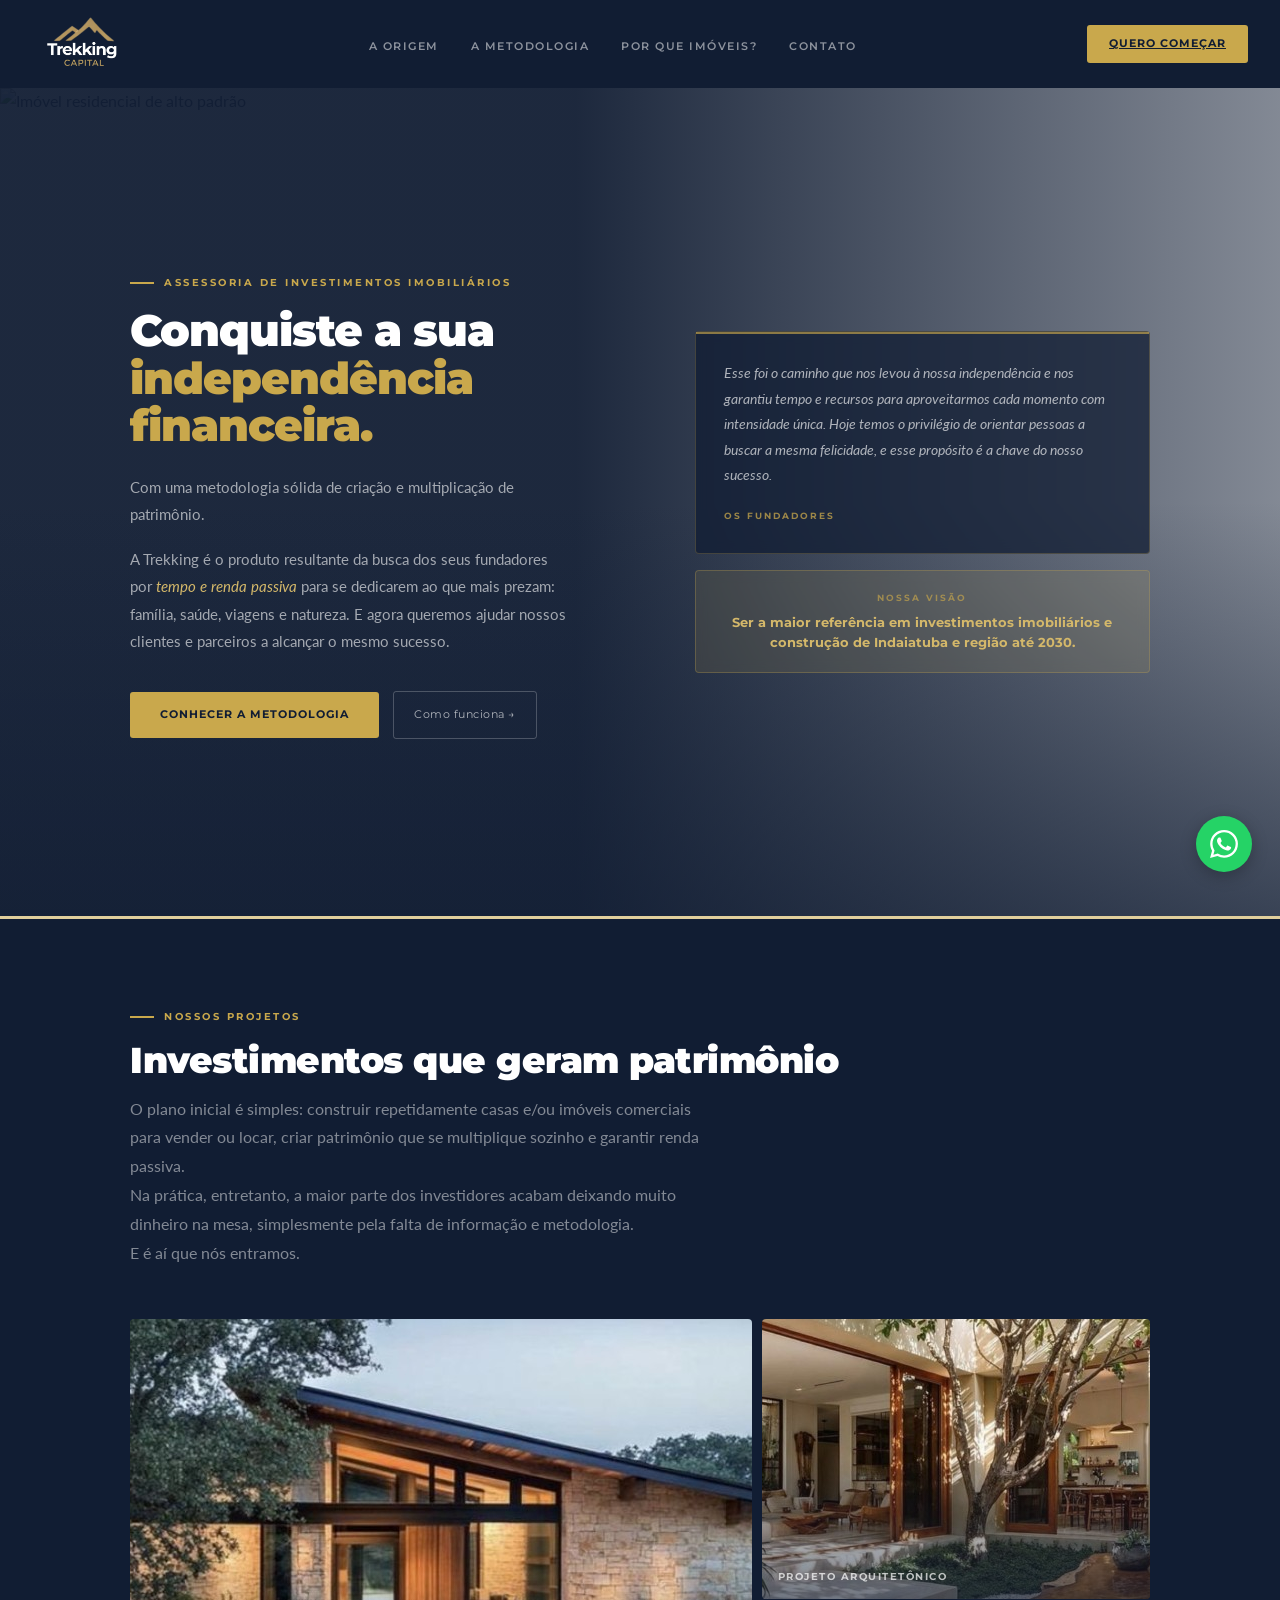
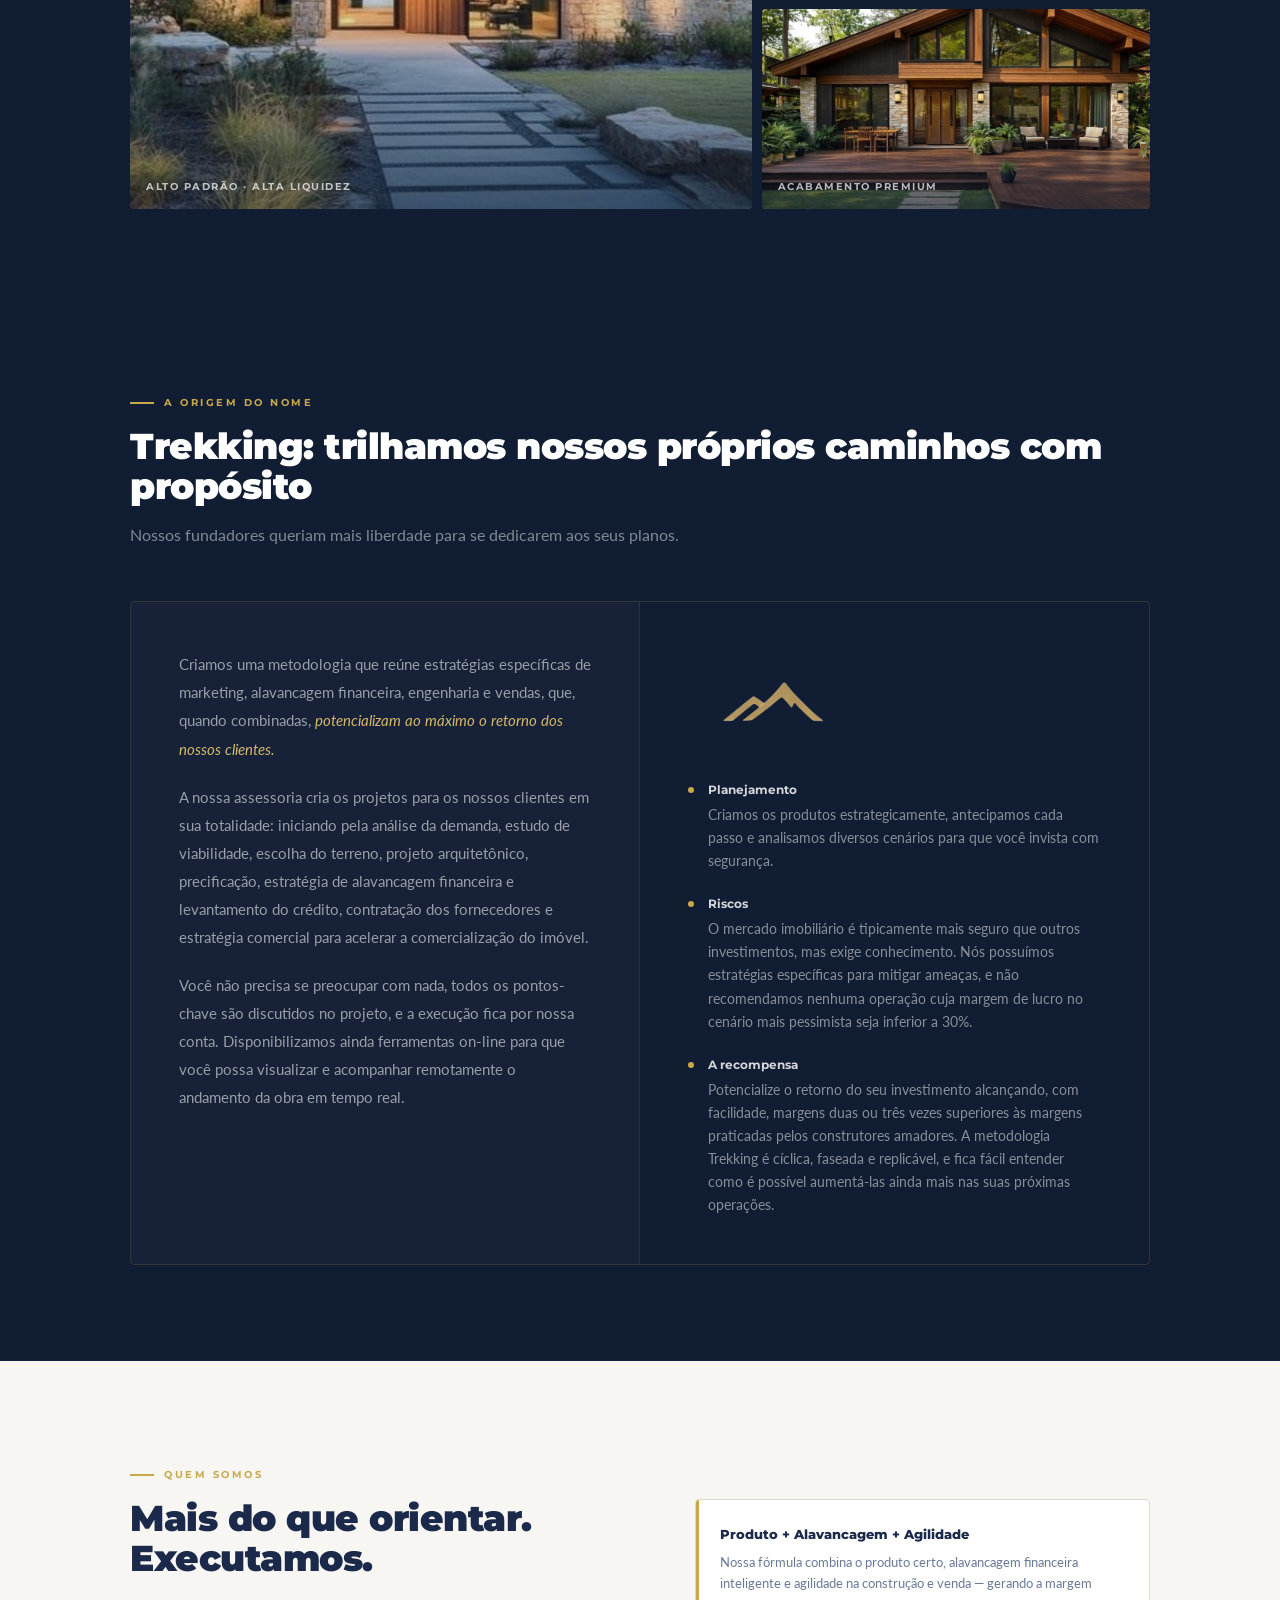
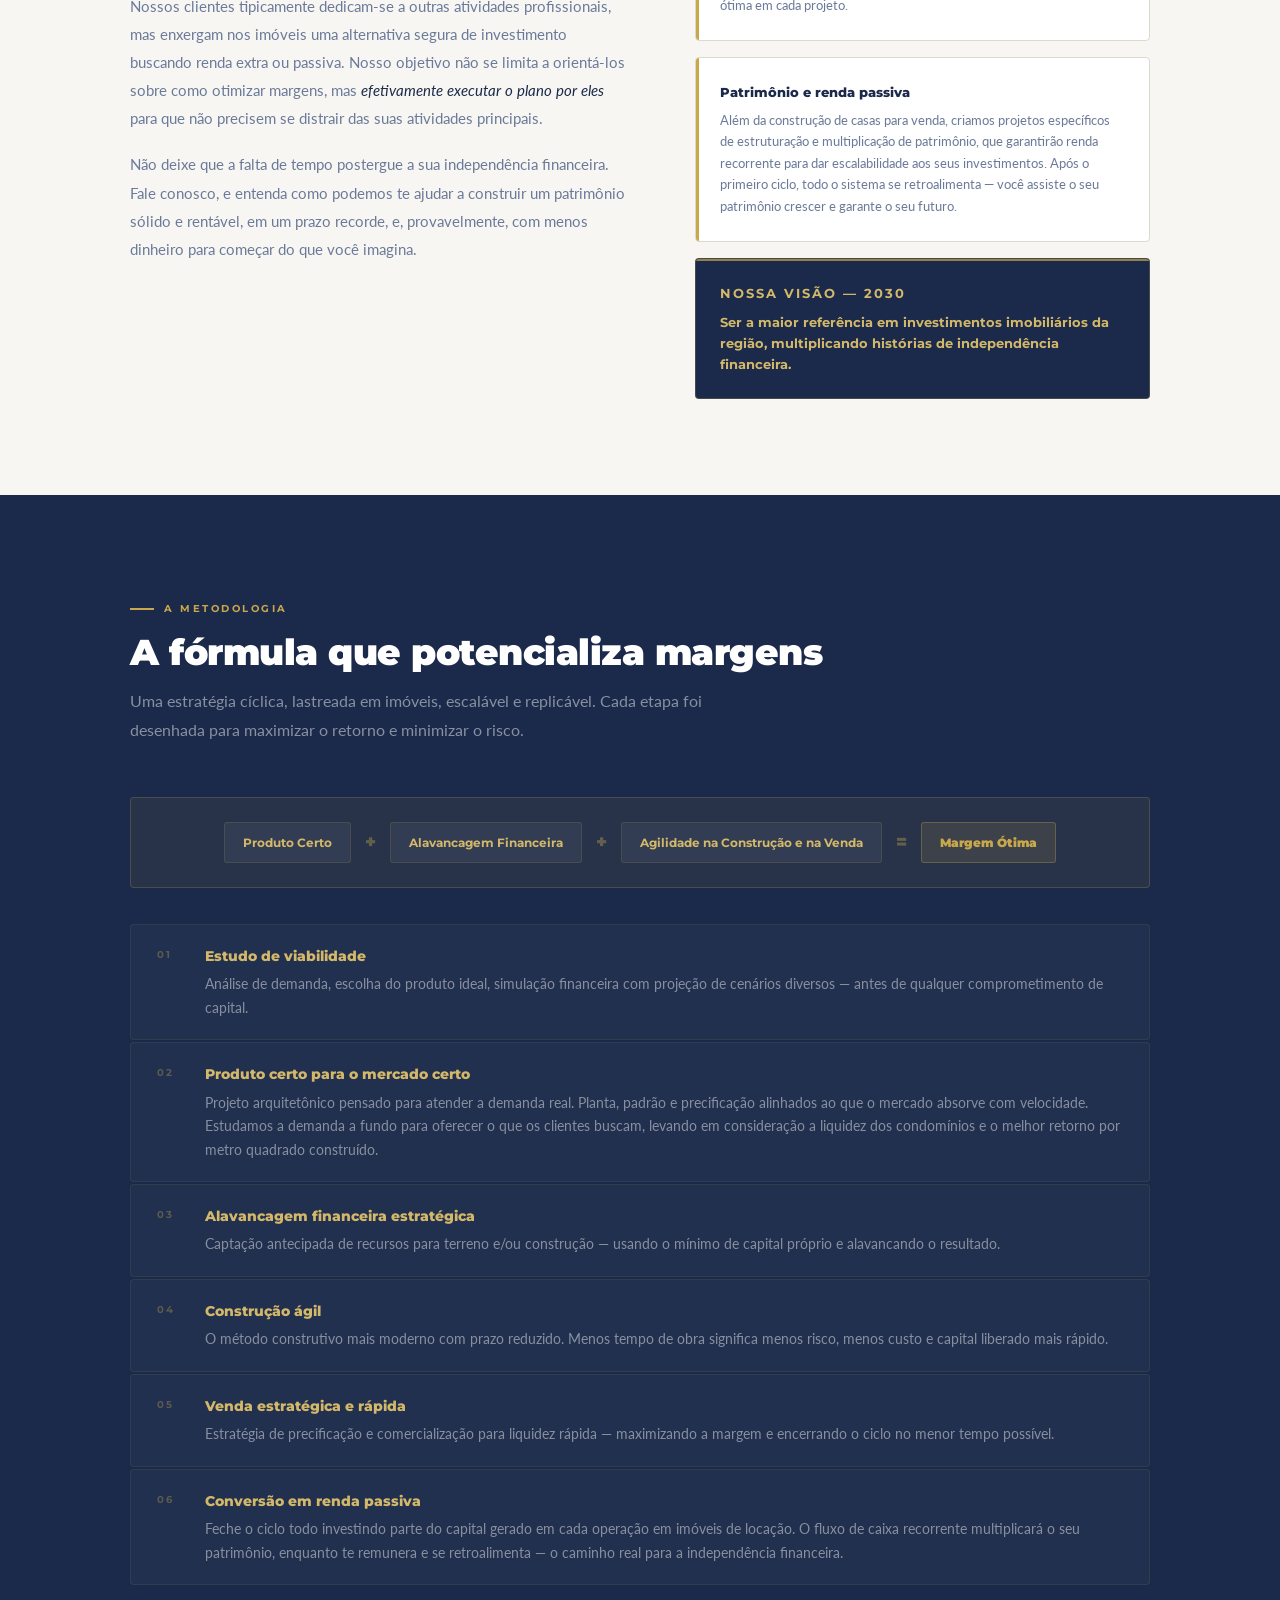
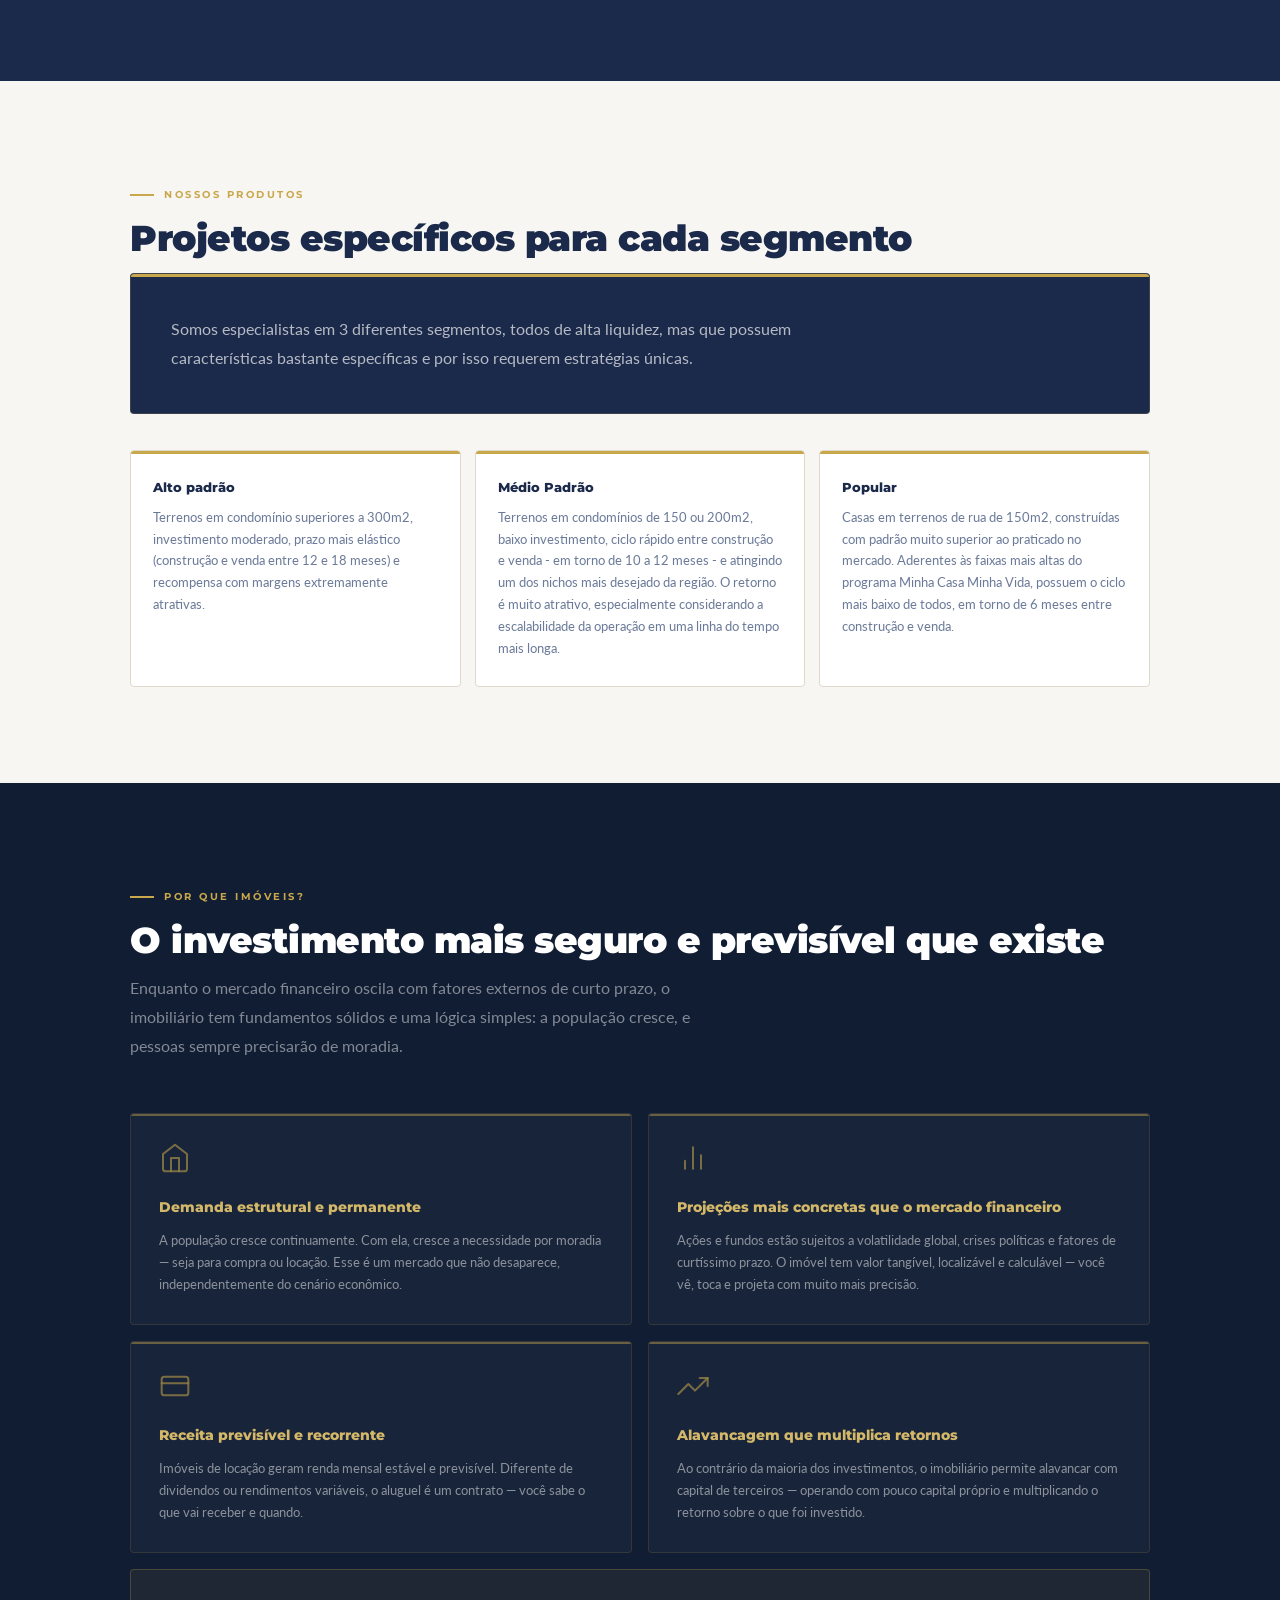
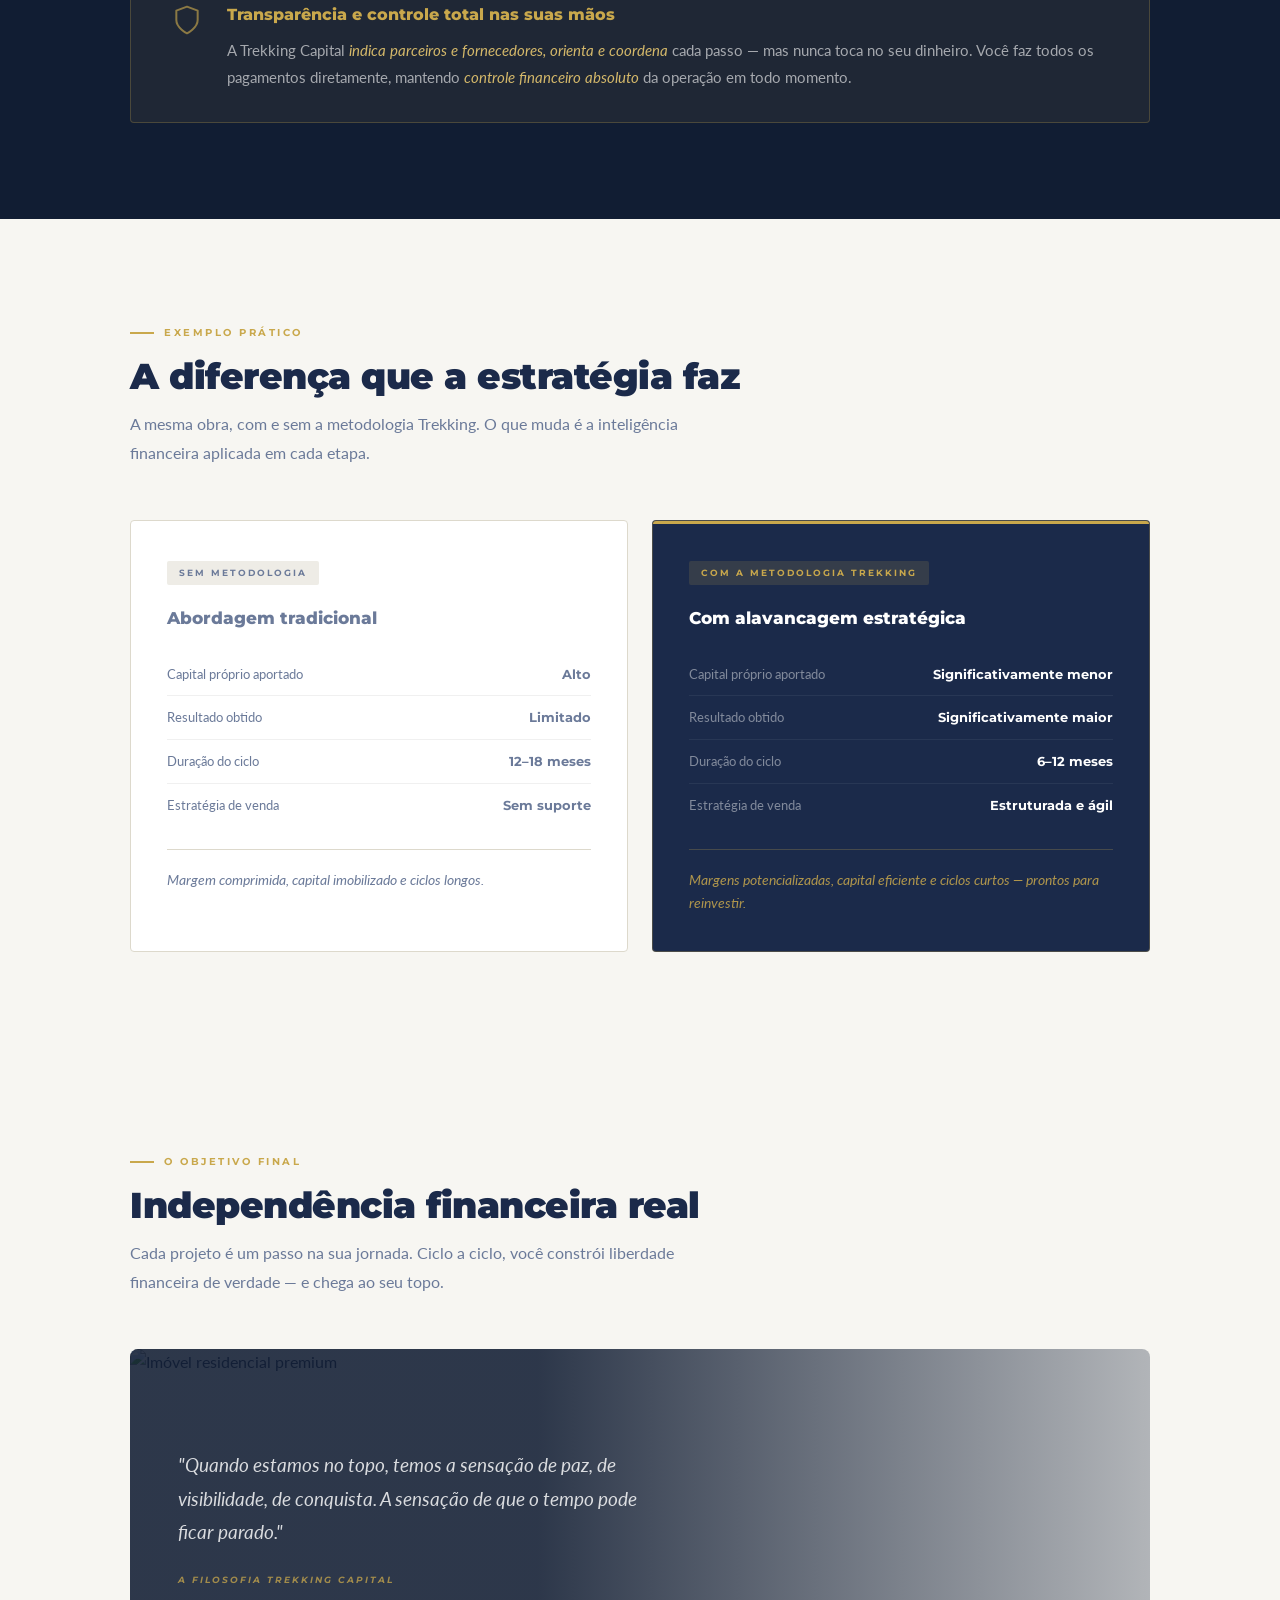
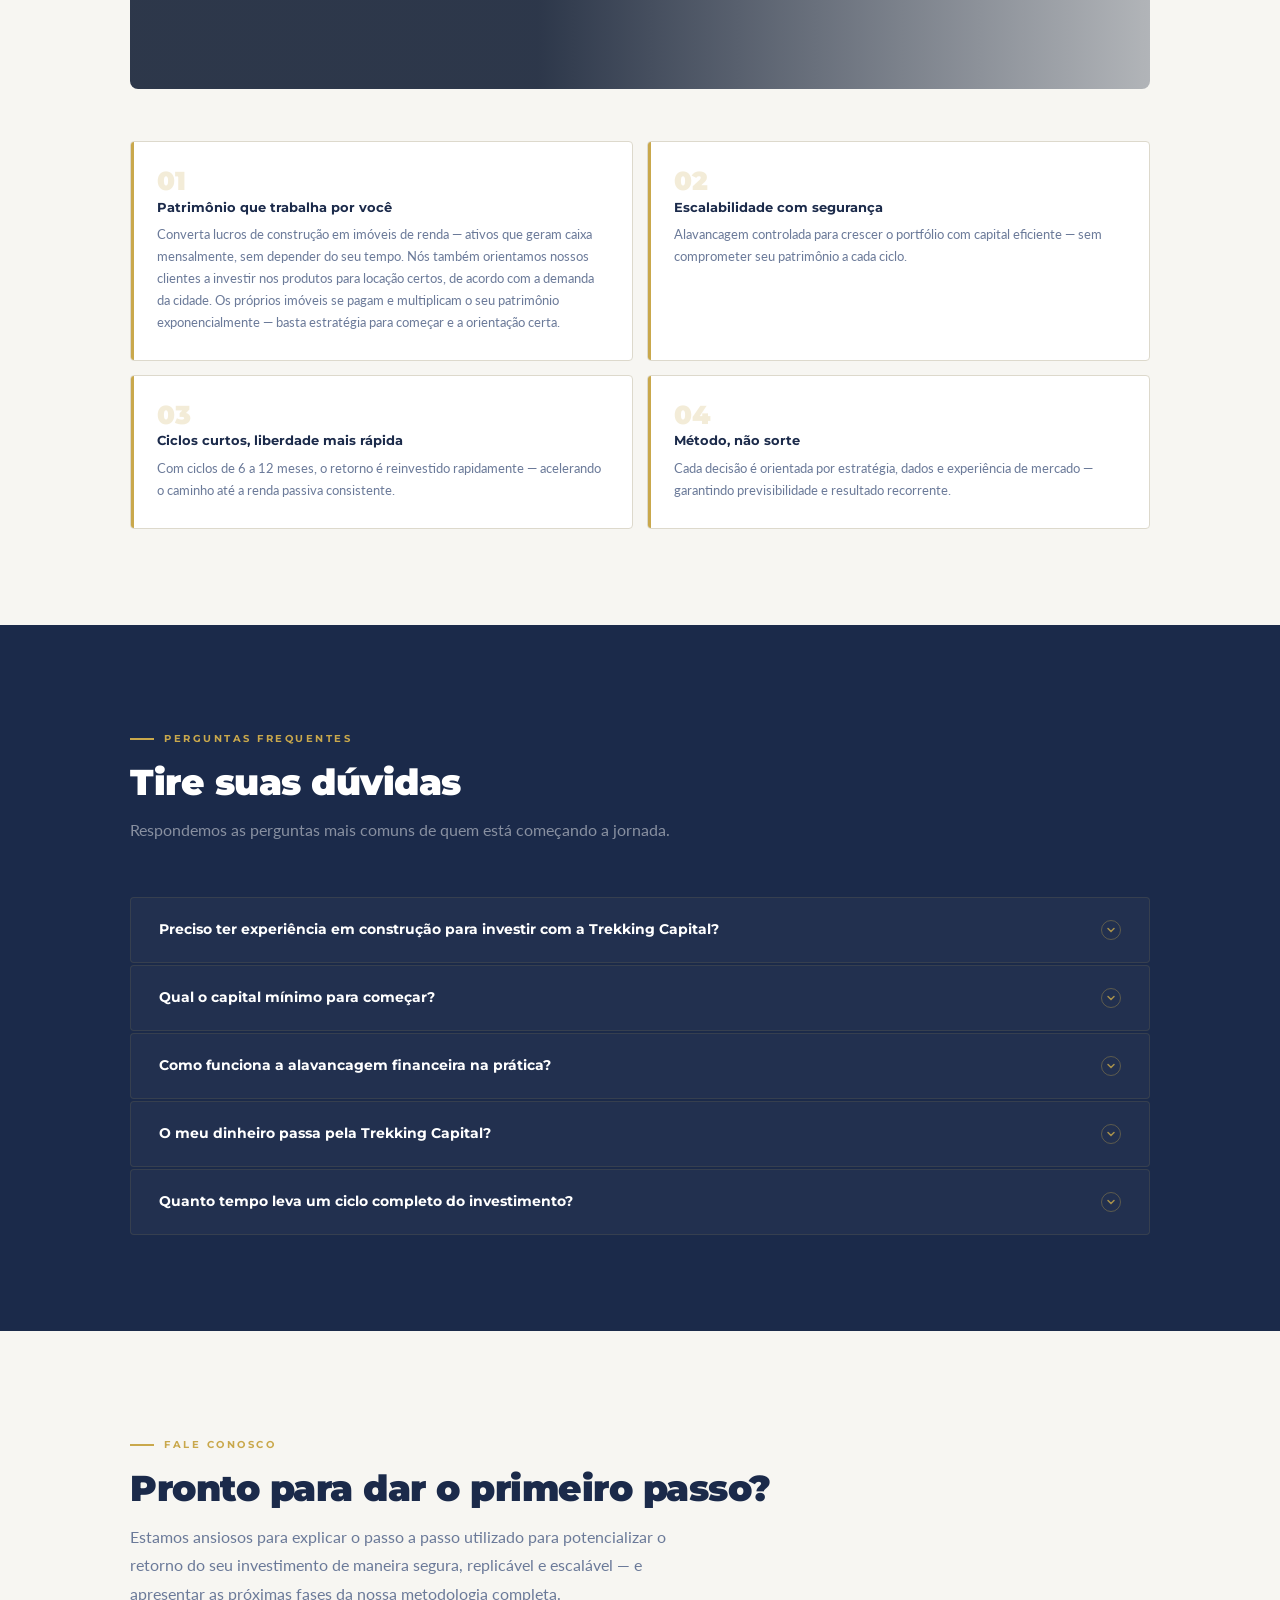
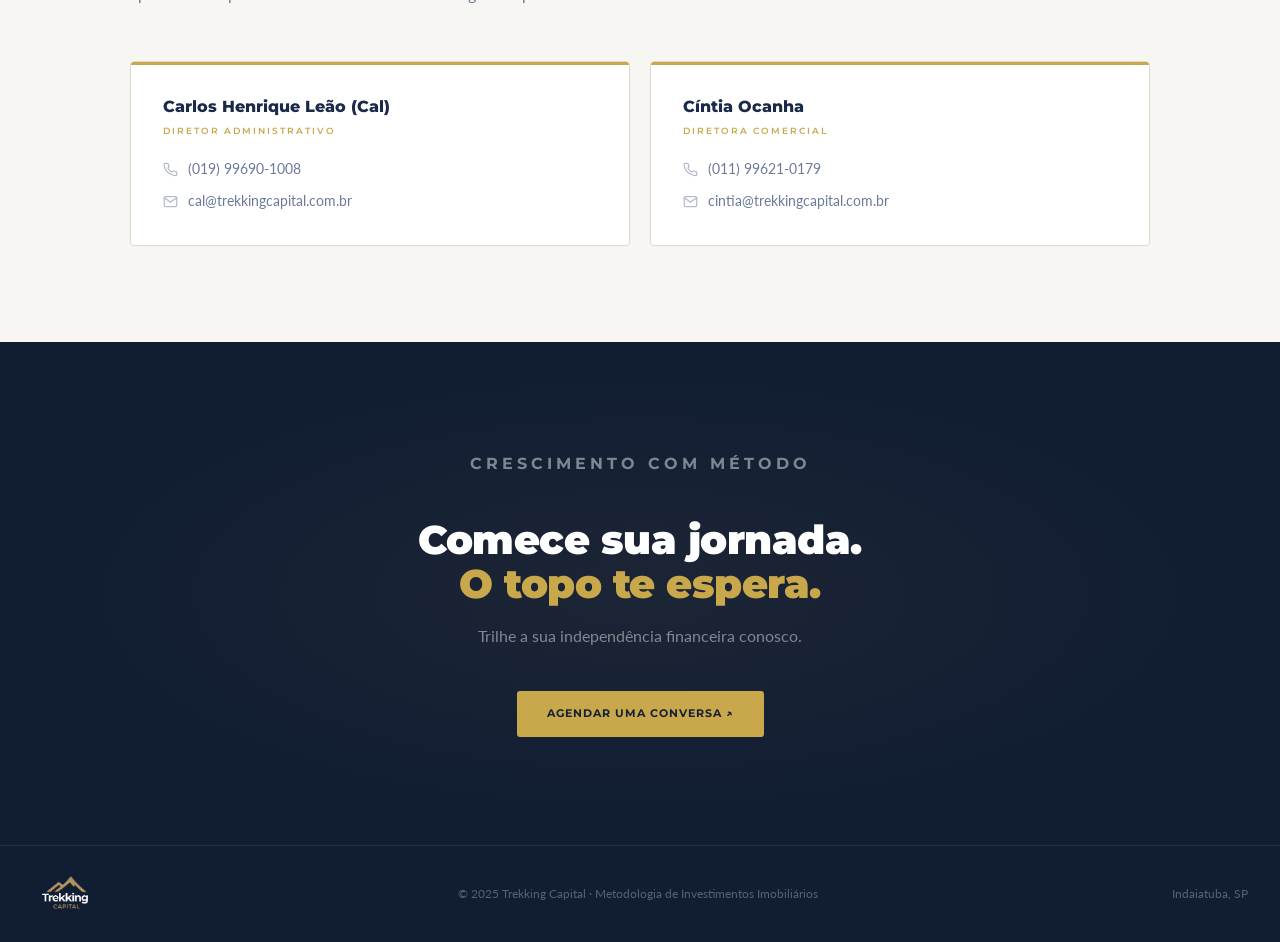
==== index.html @ 7b57ea28 "feat: melhorar suporte a favicon para múltiplos browsers Adiciona shortcut icon e apple-touch-icon p" ====
<!DOCTYPE html>
<html lang="pt-BR">
<head>
  <meta charset="UTF-8" />
  <meta name="viewport" content="width=device-width, initial-scale=1.0" />
  <meta name="description" content="Trekking Capital — Assessoria de Investimentos Imobiliários. Metodologia completa de criação e multiplicação de patrimônio para conquistar sua independência financeira." />
  <meta name="keywords" content="investimentos imobiliários, construção, renda passiva, independência financeira, alavancagem, Indaiatuba" />
  <meta name="author" content="Trekking Capital" />

  <!-- Open Graph -->
  <meta property="og:title" content="Trekking Capital — Conquiste sua independência financeira" />
  <meta property="og:description" content="Metodologia completa de criação e multiplicação de patrimônio imobiliário. Da ideia à venda, com você em cada passo." />
  <meta property="og:type" content="website" />
  <meta property="og:url" content="https://www.trekkingcapital.com.br" />
  <meta property="og:image" content="https://www.trekkingcapital.com.br/assets/images/og-image.jpg" />

  <title>Trekking Capital — Independência Financeira com Método</title>

  <!-- Favicon -->
  <link rel="icon" type="image/svg+xml" href="assets/images/favicon.svg" />
  <link rel="shortcut icon" href="assets/images/favicon.svg" />
  <link rel="apple-touch-icon" href="assets/images/logo-image.jpeg" />

  <!-- CSS -->
  <link rel="stylesheet" href="assets/style.css" />
</head>
<body>

  <!-- ============================================================
       SVG SPRITE — Logomarca (reutilizável via <use>)
  ============================================================ -->
  <svg style="display:none" aria-hidden="true">
    <symbol id="logo-icon-white" viewBox="0 0 88 64">
      <polygon points="4,62 26,10 34,62" fill="#ffffff"/>
      <polygon points="26,10 46,62 34,62" fill="#ffffff" opacity="0.38"/>
      <polygon points="38,62 62,4 74,30 64,62" fill="#C9A84C"/>
      <polygon points="62,4 86,62 74,62 74,30" fill="#ffffff"/>
      <polygon points="64,62 74,30 79,44 72,62" fill="#ffffff" opacity="0.28"/>
    </symbol>
    <symbol id="logo-icon-navy" viewBox="0 0 88 64">
      <polygon points="4,62 26,10 34,62" fill="#1B2A4A"/>
      <polygon points="26,10 46,62 34,62" fill="#1B2A4A" opacity="0.42"/>
      <polygon points="38,62 62,4 74,30 64,62" fill="#C9A84C"/>
      <polygon points="62,4 86,62 74,62 74,30" fill="#1B2A4A"/>
      <polygon points="64,62 74,30 79,44 72,62" fill="#1B2A4A" opacity="0.32"/>
    </symbol>
  </svg>

  <!-- ============================================================
       WHATSAPP — Botão flutuante
  ============================================================ -->
  <a class="whatsapp-btn" href="#" aria-label="Fale conosco pelo WhatsApp">
    <svg width="28" height="28" viewBox="0 0 24 24" fill="white" aria-hidden="true">
      <path d="M17.472 14.382c-.297-.149-1.758-.867-2.03-.967-.273-.099-.471-.148-.67.15-.197.297-.767.966-.94 1.164-.173.199-.347.223-.644.075-.297-.15-1.255-.463-2.39-1.475-.883-.788-1.48-1.761-1.653-2.059-.173-.297-.018-.458.13-.606.134-.133.298-.347.446-.52.149-.174.198-.298.298-.497.099-.198.05-.371-.025-.52-.075-.149-.669-1.612-.916-2.207-.242-.579-.487-.5-.669-.51a12.8 12.8 0 0 0-.57-.01c-.198 0-.52.074-.792.372-.272.297-1.04 1.016-1.04 2.479 0 1.462 1.065 2.875 1.213 3.074.149.198 2.096 3.2 5.077 4.487.709.306 1.262.489 1.694.625.712.227 1.36.195 1.871.118.571-.085 1.758-.719 2.006-1.413.248-.694.248-1.289.173-1.413-.074-.124-.272-.198-.57-.347m-5.421 7.403h-.004a9.87 9.87 0 0 1-5.031-1.378l-.361-.214-3.741.982.998-3.648-.235-.374a9.86 9.86 0 0 1-1.51-5.26c.001-5.45 4.436-9.884 9.888-9.884 2.64 0 5.122 1.03 6.988 2.898a9.825 9.825 0 0 1 2.893 6.994c-.003 5.45-4.437 9.884-9.885 9.884m8.413-18.297A11.815 11.815 0 0 0 12.05 0C5.495 0 .16 5.335.157 11.892c0 2.096.547 4.142 1.588 5.945L.057 24l6.305-1.654a11.882 11.882 0 0 0 5.683 1.448h.005c6.554 0 11.89-5.335 11.893-11.893a11.821 11.821 0 0 0-3.48-8.413Z"/>
    </svg>
  </a>
  <div class="whatsapp-tooltip">Fale conosco no WhatsApp</div>

  <!-- ============================================================
       NAVEGAÇÃO
  ============================================================ -->
  <nav>
    <a href="#inicio" class="nav-logo">
      <img src="assets/images/logo-image.jpeg" alt="Trekking Capital" height="60">
    </a>

    <ul class="nav-links">
      <li><a href="#origem">A Origem</a></li>
      <li><a href="#metodologia">A Metodologia</a></li>
      <li><a href="#por-que-imoveis">Por que imóveis?</a></li>
      <li><a href="#contato">Contato</a></li>
    </ul>

    <a href="#contato" class="nav-cta">Quero começar</a>
  </nav>

  <!-- ============================================================
       HERO
  ============================================================ -->
  <section class="hero" id="inicio">
    <img
      class="hero__bg"
      src="assets/images/trekking_trilho.jpg"
      alt="Imóvel residencial de alto padrão"
    />
    <div class="hero__overlay"></div>
    <div class="hero__overlay2"></div>

    <div class="hero__inner">
      <div>
        <div class="eyebrow">
          <span class="ey-line"></span>
          <span class="ey-text">Assessoria de Investimentos Imobiliários</span>
        </div>
        <h1 class="hero__title">
          Conquiste a sua <em>independência financeira.</em>
        </h1>
        <p class="hero__desc">
          Com uma metodologia sólida de criação e multiplicação de patrimônio.
        </p>
        <p class="hero__desc">
          A Trekking é o produto resultante da busca dos seus fundadores por
          <em>tempo e renda passiva</em> para se dedicarem ao que mais prezam:
          família, saúde, viagens e natureza. E agora queremos ajudar nossos
          clientes e parceiros a alcançar o mesmo sucesso.
        </p>
        <div class="hero__actions">
          <a href="#metodologia" class="btn-gold">Conhecer a metodologia</a>
          <a href="#quem-somos" class="btn-outline-w">Como funciona →</a>
        </div>
      </div>

      <div class="hero__right">
        <div class="hero__quote-box">
          <p class="hero__quote-text">
            Esse foi o caminho que nos levou à nossa independência e nos garantiu
            tempo e recursos para aproveitarmos cada momento com intensidade única.
            Hoje temos o privilégio de orientar pessoas a buscar a mesma felicidade,
            e esse propósito é a chave do nosso sucesso.
          </p>
          <span class="hero__quote-tag">Os fundadores</span>
        </div>
        <div class="hero__vision">
          <p class="hero__vision-label">Nossa visão</p>
          <p class="hero__vision-text">
            Ser a maior referência em investimentos imobiliários e construção
            de Indaiatuba e região até 2030.
          </p>
        </div>
      </div>
    </div>
  </section>

  <div class="gold-bar"></div>

  <!-- ============================================================
       GALERIA DE PROJETOS
  ============================================================ -->
  <section class="galeria" id="projetos">
    <div class="container">
      <div class="eyebrow">
        <span class="ey-line"></span>
        <span class="ey-text">Nossos projetos</span>
      </div>
      <h2 class="section-title section-title--white">Investimentos que geram patrimônio</h2>
      <p class="section-sub section-sub--white">
        O plano inicial é simples: construir repetidamente casas e/ou imóveis comerciais para vender ou locar, criar patrimônio que se multiplique sozinho e garantir renda passiva.<br>
        Na prática, entretanto, a maior parte dos investidores acabam deixando muito dinheiro na mesa, simplesmente pela falta de informação e metodologia.<br>
        E é aí que nós entramos.
      </p>

      <div class="galeria__grid">
        <div class="gal-item gal-item--tall">
          <img src="assets/images/project-1-trekking.jpg" alt="Residência de alto padrão — alto padrão e alta liquidez" />
          <div class="gal-item__overlay"></div>
          <span class="gal-item__label">Alto padrão · Alta liquidez</span>
        </div>
        <div class="gal-item">
          <img src="assets/images/project-2-trekking.jpg" alt="Projeto arquitetônico" style="object-position:center 80%" />
          <div class="gal-item__overlay"></div>
          <span class="gal-item__label">Projeto arquitetônico</span>
        </div>
        <div class="gal-item">
          <img src="assets/images/project-3.jpg" alt="Acabamento premium" style="object-position:30% center" />
          <div class="gal-item__overlay"></div>
          <span class="gal-item__label">Acabamento premium</span>
        </div>
      </div>
    </div>
  </section>

  <!-- ============================================================
       ORIGEM
  ============================================================ -->
  <section class="origem" id="origem">
    <div class="container">
      <div class="eyebrow">
        <span class="ey-line"></span>
        <span class="ey-text">A origem do nome</span>
      </div>
      <h2 class="section-title section-title--white">
        Trekking: trilhamos nossos próprios caminhos com propósito
      </h2>
      <p class="section-sub section-sub--white">
        Nossos fundadores queriam mais liberdade para se dedicarem aos seus planos.
      </p>

      <div class="origem__grid">
        <div class="origem__text">
          <p>
            Criamos uma metodologia que reúne estratégias específicas de marketing,
            alavancagem financeira, engenharia e vendas, que, quando combinadas,
            <em>potencializam ao máximo o retorno dos nossos clientes.</em>
          </p>
          <p>
            A nossa assessoria cria os projetos para os nossos clientes em sua
            totalidade: iniciando pela análise da demanda, estudo de viabilidade,
            escolha do terreno, projeto arquitetônico, precificação, estratégia de
            alavancagem financeira e levantamento do crédito, contratação dos
            fornecedores e estratégia comercial para acelerar a comercialização do imóvel.
          </p>
          <p>
            Você não precisa se preocupar com nada, todos os pontos-chave são
            discutidos no projeto, e a execução fica por nossa conta. Disponibilizamos
            ainda ferramentas on-line para que você possa visualizar e acompanhar
            remotamente o andamento da obra em tempo real.
          </p>
        </div>

        <div class="origem__visual">
          <div class="origem__logo">
            <img src="assets/images/image-origem.png" alt="Símbolo Trekking Capital" height="100">
          </div>

          <div class="metaphor-item">
            <span class="metaphor-item__dot"></span>
            <div class="metaphor-item__text">
              <strong>Planejamento</strong>
              Criamos os produtos estrategicamente, antecipamos cada passo e
              analisamos diversos cenários para que você invista com segurança.
            </div>
          </div>
          <div class="metaphor-item">
            <span class="metaphor-item__dot"></span>
            <div class="metaphor-item__text">
              <strong>Riscos</strong>
              O mercado imobiliário é tipicamente mais seguro que outros investimentos,
              mas exige conhecimento. Nós possuímos estratégias específicas para mitigar
              ameaças, e não recomendamos nenhuma operação cuja margem de lucro no
              cenário mais pessimista seja inferior a 30%.
            </div>
          </div>
          <div class="metaphor-item">
            <span class="metaphor-item__dot"></span>
            <div class="metaphor-item__text">
              <strong>A recompensa</strong>
              Potencialize o retorno do seu investimento alcançando, com facilidade,
              margens duas ou três vezes superiores às margens praticadas pelos
              construtores amadores. A metodologia Trekking é cíclica, faseada e
              replicável, e fica fácil entender como é possível aumentá-las ainda
              mais nas suas próximas operações.
            </div>
          </div>
        </div>
      </div>
    </div>
  </section>

  <!-- ============================================================
       QUEM SOMOS
  ============================================================ -->
  <section class="quemsomos" id="quem-somos">
    <div class="container">
      <div class="eyebrow">
        <span class="ey-line"></span>
        <span class="ey-text">Quem somos</span>
      </div>

      <div class="quemsomos__grid">
        <div class="quemsomos__text">
          <h2 class="section-title">Mais do que orientar. Executamos.</h2>
          <p>
            Nossos clientes tipicamente dedicam-se a outras atividades profissionais,
            mas enxergam nos imóveis uma alternativa segura de investimento buscando
            renda extra ou passiva. Nosso objetivo não se limita a orientá-los sobre
            como otimizar margens, mas <em>efetivamente executar o plano por eles</em>
            para que não precisem se distrair das suas atividades principais.
          </p>
          <p>
            Não deixe que a falta de tempo postergue a sua independência financeira.
            Fale conosco, e entenda como podemos te ajudar a construir um patrimônio
            sólido e rentável, em um prazo recorde, e, provavelmente, com menos
            dinheiro para começar do que você imagina.
          </p>
        </div>

        <div class="quemsomos__aside">
          <div class="qs-card">
            <h4>Produto + Alavancagem + Agilidade</h4>
            <p>
              Nossa fórmula combina o produto certo, alavancagem financeira
              inteligente e agilidade na construção e venda — gerando a margem
              ótima em cada projeto.
            </p>
          </div>
          <div class="qs-card">
            <h4>Patrimônio e renda passiva</h4>
            <p>
              Além da construção de casas para venda, criamos projetos específicos
              de estruturação e multiplicação de patrimônio, que garantirão renda
              recorrente para dar escalabilidade aos seus investimentos. Após o
              primeiro ciclo, todo o sistema se retroalimenta — você assiste o seu
              patrimônio crescer e garante o seu futuro.
            </p>
          </div>
          <div class="qs-vision">
            <p class="qs-vision__label">Nossa visão — 2030</p>
            <p>
              Ser a maior referência em investimentos imobiliários da região,
              multiplicando histórias de independência financeira.
            </p>
          </div>
        </div>
      </div>
    </div>
  </section>

  <!-- ============================================================
       METODOLOGIA
  ============================================================ -->
  <section class="metodologia" id="metodologia">
    <div class="container">
      <div class="eyebrow">
        <span class="ey-line"></span>
        <span class="ey-text">A metodologia</span>
      </div>
      <h2 class="section-title section-title--white">A fórmula que potencializa margens</h2>
      <p class="section-sub section-sub--white">
        Uma estratégia cíclica, lastreada em imóveis, escalável e replicável.
        Cada etapa foi desenhada para maximizar o retorno e minimizar o risco.
      </p>

      <div class="formula-box">
        <span class="formula-item">Produto Certo</span>
        <span class="formula-op">+</span>
        <span class="formula-item">Alavancagem Financeira</span>
        <span class="formula-op">+</span>
        <span class="formula-item">Agilidade na Construção e na Venda</span>
        <span class="formula-op">=</span>
        <span class="formula-result">Margem Ótima</span>
      </div>

      <div class="method-steps">
        <div class="method-step">
          <span class="method-step__num">01</span>
          <div class="method-step__body">
            <h4>Estudo de viabilidade</h4>
            <p>Análise de demanda, escolha do produto ideal, simulação financeira com projeção de cenários diversos — antes de qualquer comprometimento de capital.</p>
          </div>
        </div>
        <div class="method-step">
          <span class="method-step__num">02</span>
          <div class="method-step__body">
            <h4>Produto certo para o mercado certo</h4>
            <p>Projeto arquitetônico pensado para atender a demanda real. Planta, padrão e precificação alinhados ao que o mercado absorve com velocidade. Estudamos a demanda a fundo para oferecer o que os clientes buscam, levando em consideração a liquidez dos condomínios e o melhor retorno por metro quadrado construído.</p>
          </div>
        </div>
        <div class="method-step">
          <span class="method-step__num">03</span>
          <div class="method-step__body">
            <h4>Alavancagem financeira estratégica</h4>
            <p>Captação antecipada de recursos para terreno e/ou construção — usando o mínimo de capital próprio e alavancando o resultado.</p>
          </div>
        </div>
        <div class="method-step">
          <span class="method-step__num">04</span>
          <div class="method-step__body">
            <h4>Construção ágil</h4>
            <p>O método construtivo mais moderno com prazo reduzido. Menos tempo de obra significa menos risco, menos custo e capital liberado mais rápido.</p>
          </div>
        </div>
        <div class="method-step">
          <span class="method-step__num">05</span>
          <div class="method-step__body">
            <h4>Venda estratégica e rápida</h4>
            <p>Estratégia de precificação e comercialização para liquidez rápida — maximizando a margem e encerrando o ciclo no menor tempo possível.</p>
          </div>
        </div>
        <div class="method-step">
          <span class="method-step__num">06</span>
          <div class="method-step__body">
            <h4>Conversão em renda passiva</h4>
            <p>Feche o ciclo todo investindo parte do capital gerado em cada operação em imóveis de locação. O fluxo de caixa recorrente multiplicará o seu patrimônio, enquanto te remunera e se retroalimenta — o caminho real para a independência financeira.</p>
          </div>
        </div>
      </div>
    </div>
  </section>

  <!-- ============================================================
       NOSSA PROPOSTA
  ============================================================ -->
  <section class="proposta" id="proposta">
    <div class="container">
      <div class="eyebrow">
        <span class="ey-line"></span>
        <span class="ey-text">Nossos Produtos</span>
      </div>
      <h2 class="section-title">Projetos específicos para cada segmento</h2>

      <div class="prop-destaque">
        <p>
          Somos especialistas em 3 diferentes segmentos, todos de alta liquidez, mas que possuem
          características bastante específicas e por isso requerem estratégias únicas.
        </p>
      </div>

      <div class="prop-grid">
        <div class="prop-card">
          <h3>Alto padrão</h3>
          <p>Terrenos em condomínio superiores a 300m2, investimento moderado, prazo mais elástico (construção e venda entre 12 e 18 meses) e recompensa com margens extremamente atrativas.</p>
        </div>
        <div class="prop-card">
          <h3>Médio Padrão</h3>
          <p>Terrenos em condomínios de 150 ou 200m2, baixo investimento, ciclo rápido entre construção e venda - em torno de 10 a 12 meses - e atingindo um dos nichos mais desejado da região. O retorno é muito atrativo, especialmente considerando a escalabilidade da operação em uma linha do tempo mais longa.</p>
        </div>
        <div class="prop-card">
          <h3>Popular</h3>
          <p>Casas em terrenos de rua de 150m2, construídas com padrão muito superior ao praticado no mercado. Aderentes às faixas mais altas do programa Minha Casa Minha Vida, possuem o ciclo mais baixo de todos, em torno de 6 meses entre construção e venda.</p>
        </div>
      </div>
    </div>
  </section>

  <!-- ============================================================
       POR QUE IMÓVEIS?
  ============================================================ -->
  <section class="risco" id="por-que-imoveis">
    <div class="container">
      <div class="eyebrow">
        <span class="ey-line"></span>
        <span class="ey-text">Por que imóveis?</span>
      </div>
      <h2 class="section-title section-title--white">
        O investimento mais seguro e previsível que existe
      </h2>
      <p class="section-sub section-sub--white">
        Enquanto o mercado financeiro oscila com fatores externos de curto prazo,
        o imobiliário tem fundamentos sólidos e uma lógica simples: a população
        cresce, e pessoas sempre precisarão de moradia.
      </p>

      <div class="risco__grid">
        <div class="risco-card">
          <div class="risco-card__icon">
            <svg width="32" height="32" viewBox="0 0 24 24" fill="none" stroke="rgba(201,168,76,0.8)" stroke-width="1.5" stroke-linecap="round" stroke-linejoin="round" aria-hidden="true">
              <path d="M3 9l9-7 9 7v11a2 2 0 0 1-2 2H5a2 2 0 0 1-2-2z"/>
              <polyline points="9 22 9 12 15 12 15 22"/>
            </svg>
          </div>
          <h3>Demanda estrutural e permanente</h3>
          <p>A população cresce continuamente. Com ela, cresce a necessidade por moradia — seja para compra ou locação. Esse é um mercado que não desaparece, independentemente do cenário econômico.</p>
        </div>
        <div class="risco-card">
          <div class="risco-card__icon">
            <svg width="32" height="32" viewBox="0 0 24 24" fill="none" stroke="rgba(201,168,76,0.8)" stroke-width="1.5" stroke-linecap="round" stroke-linejoin="round" aria-hidden="true">
              <line x1="18" y1="20" x2="18" y2="10"/>
              <line x1="12" y1="20" x2="12" y2="4"/>
              <line x1="6" y1="20" x2="6" y2="14"/>
            </svg>
          </div>
          <h3>Projeções mais concretas que o mercado financeiro</h3>
          <p>Ações e fundos estão sujeitos a volatilidade global, crises políticas e fatores de curtíssimo prazo. O imóvel tem valor tangível, localizável e calculável — você vê, toca e projeta com muito mais precisão.</p>
        </div>
        <div class="risco-card">
          <div class="risco-card__icon">
            <svg width="32" height="32" viewBox="0 0 24 24" fill="none" stroke="rgba(201,168,76,0.8)" stroke-width="1.5" stroke-linecap="round" stroke-linejoin="round" aria-hidden="true">
              <rect x="2" y="5" width="20" height="14" rx="2"/>
              <line x1="2" y1="10" x2="22" y2="10"/>
            </svg>
          </div>
          <h3>Receita previsível e recorrente</h3>
          <p>Imóveis de locação geram renda mensal estável e previsível. Diferente de dividendos ou rendimentos variáveis, o aluguel é um contrato — você sabe o que vai receber e quando.</p>
        </div>
        <div class="risco-card">
          <div class="risco-card__icon">
            <svg width="32" height="32" viewBox="0 0 24 24" fill="none" stroke="rgba(201,168,76,0.8)" stroke-width="1.5" stroke-linecap="round" stroke-linejoin="round" aria-hidden="true">
              <polyline points="23 6 13.5 15.5 8.5 10.5 1 18"/>
              <polyline points="17 6 23 6 23 12"/>
            </svg>
          </div>
          <h3>Alavancagem que multiplica retornos</h3>
          <p>Ao contrário da maioria dos investimentos, o imobiliário permite alavancar com capital de terceiros — operando com pouco capital próprio e multiplicando o retorno sobre o que foi investido.</p>
        </div>
      </div>

      <div class="risco-destaque">
        <div class="risco-destaque__icon">
          <svg width="32" height="32" viewBox="0 0 24 24" fill="none" stroke="rgba(201,168,76,0.85)" stroke-width="1.5" stroke-linecap="round" stroke-linejoin="round" aria-hidden="true">
            <path d="M12 22s8-4 8-10V5l-8-3-8 3v7c0 6 8 10 8 10z"/>
          </svg>
        </div>
        <div>
          <h3>Transparência e controle total nas suas mãos</h3>
          <p>
            A Trekking Capital <em>indica parceiros e fornecedores, orienta e coordena</em>
            cada passo — mas nunca toca no seu dinheiro. Você faz todos os pagamentos
            diretamente, mantendo <em>controle financeiro absoluto</em> da operação
            em todo momento.
          </p>
        </div>
      </div>
    </div>
  </section>

  <!-- ============================================================
       EXEMPLO PRÁTICO
  ============================================================ -->
  <section class="resultado" id="resultado">
    <div class="container">
      <div class="eyebrow">
        <span class="ey-line"></span>
        <span class="ey-text">Exemplo prático</span>
      </div>
      <h2 class="section-title">A diferença que a estratégia faz</h2>
      <p class="section-sub">
        A mesma obra, com e sem a metodologia Trekking. O que muda é a
        inteligência financeira aplicada em cada etapa.
      </p>

      <div class="res-grid">
        <div class="res-card res-card--sem">
          <span class="res-badge">Sem metodologia</span>
          <h3>Abordagem tradicional</h3>
          <div class="res-row"><span>Capital próprio aportado</span><span>Alto</span></div>
          <div class="res-row"><span>Resultado obtido</span><span>Limitado</span></div>
          <div class="res-row"><span>Duração do ciclo</span><span>12–18 meses</span></div>
          <div class="res-row"><span>Estratégia de venda</span><span>Sem suporte</span></div>
          <p class="res-highlight">Margem comprimida, capital imobilizado e ciclos longos.</p>
        </div>

        <div class="res-card res-card--com">
          <span class="res-badge">Com a metodologia Trekking</span>
          <h3>Com alavancagem estratégica</h3>
          <div class="res-row"><span>Capital próprio aportado</span><span>Significativamente menor</span></div>
          <div class="res-row"><span>Resultado obtido</span><span>Significativamente maior</span></div>
          <div class="res-row"><span>Duração do ciclo</span><span>6–12 meses</span></div>
          <div class="res-row"><span>Estratégia de venda</span><span>Estruturada e ágil</span></div>
          <p class="res-highlight">Margens potencializadas, capital eficiente e ciclos curtos — prontos para reinvestir.</p>
        </div>
      </div>
    </div>
  </section>

  <!-- ============================================================
       INDEPENDÊNCIA FINANCEIRA
  ============================================================ -->
  <section class="independencia" id="independencia">
    <div class="container">
      <div class="eyebrow">
        <span class="ey-line"></span>
        <span class="ey-text">O objetivo final</span>
      </div>
      <h2 class="section-title">Independência financeira real</h2>
      <p class="section-sub">
        Cada projeto é um passo na sua jornada. Ciclo a ciclo, você constrói
        liberdade financeira de verdade — e chega ao seu topo.
      </p>

      <div class="ind-hero">
        <img src="assets/images/trekking_trilho.jpg" alt="Imóvel residencial premium" />
        <div class="ind-hero__overlay"></div>
        <div class="ind-hero__content">
          <blockquote>
            <p>
              "Quando estamos no topo, temos a sensação de paz, de visibilidade,
              de conquista. A sensação de que o tempo pode ficar parado."
            </p>
            <cite>A filosofia Trekking Capital</cite>
          </blockquote>
        </div>
      </div>

      <div class="ind-grid">
        <div class="ind-card">
          <span class="ind-card__num">01</span>
          <h4>Patrimônio que trabalha por você</h4>
          <p>Converta lucros de construção em imóveis de renda — ativos que geram caixa mensalmente, sem depender do seu tempo. Nós também orientamos nossos clientes a investir nos produtos para locação certos, de acordo com a demanda da cidade. Os próprios imóveis se pagam e multiplicam o seu patrimônio exponencialmente — basta estratégia para começar e a orientação certa.</p>
        </div>
        <div class="ind-card">
          <span class="ind-card__num">02</span>
          <h4>Escalabilidade com segurança</h4>
          <p>Alavancagem controlada para crescer o portfólio com capital eficiente — sem comprometer seu patrimônio a cada ciclo.</p>
        </div>
        <div class="ind-card">
          <span class="ind-card__num">03</span>
          <h4>Ciclos curtos, liberdade mais rápida</h4>
          <p>Com ciclos de 6 a 12 meses, o retorno é reinvestido rapidamente — acelerando o caminho até a renda passiva consistente.</p>
        </div>
        <div class="ind-card">
          <span class="ind-card__num">04</span>
          <h4>Método, não sorte</h4>
          <p>Cada decisão é orientada por estratégia, dados e experiência de mercado — garantindo previsibilidade e resultado recorrente.</p>
        </div>
      </div>
    </div>
  </section>

  <!-- ============================================================
       FAQ
  ============================================================ -->
  <section class="faq" id="faq">
    <div class="container">
      <div class="eyebrow">
        <span class="ey-line"></span>
        <span class="ey-text">Perguntas frequentes</span>
      </div>
      <h2 class="section-title section-title--white">Tire suas dúvidas</h2>
      <p class="section-sub section-sub--white">
        Respondemos as perguntas mais comuns de quem está começando a jornada.
      </p>

      <div class="faq-list">
        <div class="faq-item">
          <button class="faq-question" aria-expanded="false">
            <span>Preciso ter experiência em construção para investir com a Trekking Capital?</span>
            <div class="faq-arrow" aria-hidden="true">
              <svg width="10" height="10" viewBox="0 0 10 10" fill="none">
                <path d="M2 3.5L5 6.5L8 3.5" stroke="rgba(201,168,76,0.8)" stroke-width="1.5" stroke-linecap="round"/>
              </svg>
            </div>
          </button>
          <div class="faq-answer">
            <p>Não. Esse é exatamente o nosso diferencial. Cuidamos de toda a gestão técnica, arquitetônica e de obra por você. Nossos clientes geralmente são profissionais de outras áreas que enxergam no imobiliário uma oportunidade de investimento — sem precisar se tornar especialistas em construção.</p>
          </div>
        </div>

        <div class="faq-item">
          <button class="faq-question" aria-expanded="false">
            <span>Qual o capital mínimo para começar?</span>
            <div class="faq-arrow" aria-hidden="true">
              <svg width="10" height="10" viewBox="0 0 10 10" fill="none">
                <path d="M2 3.5L5 6.5L8 3.5" stroke="rgba(201,168,76,0.8)" stroke-width="1.5" stroke-linecap="round"/>
              </svg>
            </div>
          </button>
          <div class="faq-answer">
            <p>O capital necessário varia de acordo com o projeto e a estratégia de alavancagem aplicada. Graças ao nosso modelo financeiro, é possível iniciar com uma fração do custo total da obra. Agende uma conversa conosco e faremos uma simulação personalizada para o seu perfil.</p>
          </div>
        </div>

        <div class="faq-item">
          <button class="faq-question" aria-expanded="false">
            <span>Como funciona a alavancagem financeira na prática?</span>
            <div class="faq-arrow" aria-hidden="true">
              <svg width="10" height="10" viewBox="0 0 10 10" fill="none">
                <path d="M2 3.5L5 6.5L8 3.5" stroke="rgba(201,168,76,0.8)" stroke-width="1.5" stroke-linecap="round"/>
              </svg>
            </div>
          </button>
          <div class="faq-answer">
            <p>Trabalhamos com diversas opções de instituições financeiras, fundos e financiamentos, escolhendo o mais adequado para cliente. Nossa recomendação é que você se mantenha sempre capitalizado, permitindo que o seu dinheiro renda durante o período de construção, enquanto os recursos de terceiros constroem o seu patrimônio por você.</p>
          </div>
        </div>

        <div class="faq-item">
          <button class="faq-question" aria-expanded="false">
            <span>O meu dinheiro passa pela Trekking Capital?</span>
            <div class="faq-arrow" aria-hidden="true">
              <svg width="10" height="10" viewBox="0 0 10 10" fill="none">
                <path d="M2 3.5L5 6.5L8 3.5" stroke="rgba(201,168,76,0.8)" stroke-width="1.5" stroke-linecap="round"/>
              </svg>
            </div>
          </button>
          <div class="faq-answer">
            <p>Nunca. A Trekking Capital indica os melhores fornecedores e profissionais para cada etapa, mas todos os pagamentos são feitos diretamente por você. Você mantém controle financeiro absoluto da operação do início ao fim.</p>
          </div>
        </div>

        <div class="faq-item">
          <button class="faq-question" aria-expanded="false">
            <span>Quanto tempo leva um ciclo completo do investimento?</span>
            <div class="faq-arrow" aria-hidden="true">
              <svg width="10" height="10" viewBox="0 0 10 10" fill="none">
                <path d="M2 3.5L5 6.5L8 3.5" stroke="rgba(201,168,76,0.8)" stroke-width="1.5" stroke-linecap="round"/>
              </svg>
            </div>
          </button>
          <div class="faq-answer">
            <p>Um ciclo completo — da escolha do terreno à venda da casa — leva em média de 10 a 18 meses, dependendo do projeto. Utilizamos métodos construtivos modernos que reduzem significativamente o prazo de obra, liberando o capital mais rápido para o próximo investimento.</p>
          </div>
        </div>
      </div>
    </div>
  </section>

  <!-- ============================================================
       CONTATO
  ============================================================ -->
  <section class="contato" id="contato">
    <div class="container">
      <div class="eyebrow">
        <span class="ey-line"></span>
        <span class="ey-text">Fale conosco</span>
      </div>
      <h2 class="section-title">Pronto para dar o primeiro passo?</h2>
      <p class="section-sub">
        Estamos ansiosos para explicar o passo a passo utilizado para potencializar
        o retorno do seu investimento de maneira segura, replicável e escalável —
        e apresentar as próximas fases da nossa metodologia completa.
      </p>

      <div class="contato-grid">
        <div class="contato-card">
          <h4>Carlos Henrique Leão (Cal)</h4>
          <p class="role">Diretor Administrativo</p>
          <div class="contato-row">
            <svg width="15" height="15" viewBox="0 0 24 24" fill="none" stroke="#6B7A99" stroke-width="2" stroke-linecap="round" aria-hidden="true"><path d="M22 16.92v3a2 2 0 0 1-2.18 2 19.79 19.79 0 0 1-8.63-3.07A19.5 19.5 0 0 1 4.69 13a19.79 19.79 0 0 1-3.07-8.67A2 2 0 0 1 3.6 2.18h3a2 2 0 0 1 2 1.72c.127.96.361 1.903.7 2.81a2 2 0 0 1-.45 2.11L7.91 9.91a16 16 0 0 0 6.18 6.18l.95-.85a2 2 0 0 1 2.11-.45c.907.339 1.85.573 2.81.7A2 2 0 0 1 22 16.92z"/></svg>
            <span>(019) 99690-1008</span>
          </div>
          <div class="contato-row">
            <svg width="15" height="15" viewBox="0 0 24 24" fill="none" stroke="#6B7A99" stroke-width="2" stroke-linecap="round" aria-hidden="true"><path d="M4 4h16c1.1 0 2 .9 2 2v12c0 1.1-.9 2-2 2H4c-1.1 0-2-.9-2-2V6c0-1.1.9-2 2-2z"/><polyline points="22,6 12,13 2,6"/></svg>
            <span>cal@trekkingcapital.com.br</span>
          </div>
        </div>

        <div class="contato-card">
          <h4>Cíntia Ocanha</h4>
          <p class="role">Diretora Comercial</p>
          <div class="contato-row">
            <svg width="15" height="15" viewBox="0 0 24 24" fill="none" stroke="#6B7A99" stroke-width="2" stroke-linecap="round" aria-hidden="true"><path d="M22 16.92v3a2 2 0 0 1-2.18 2 19.79 19.79 0 0 1-8.63-3.07A19.5 19.5 0 0 1 4.69 13a19.79 19.79 0 0 1-3.07-8.67A2 2 0 0 1 3.6 2.18h3a2 2 0 0 1 2 1.72c.127.96.361 1.903.7 2.81a2 2 0 0 1-.45 2.11L7.91 9.91a16 16 0 0 0 6.18 6.18l.95-.85a2 2 0 0 1 2.11-.45c.907.339 1.85.573 2.81.7A2 2 0 0 1 22 16.92z"/></svg>
            <span>(011) 99621-0179</span>
          </div>
          <div class="contato-row">
            <svg width="15" height="15" viewBox="0 0 24 24" fill="none" stroke="#6B7A99" stroke-width="2" stroke-linecap="round" aria-hidden="true"><path d="M4 4h16c1.1 0 2 .9 2 2v12c0 1.1-.9 2-2 2H4c-1.1 0-2-.9-2-2V6c0-1.1.9-2 2-2z"/><polyline points="22,6 12,13 2,6"/></svg>
            <span>cintia@trekkingcapital.com.br</span>
          </div>
        </div>
      </div>
    </div>
  </section>

  <!-- ============================================================
       CTA FINAL
  ============================================================ -->
  <section class="cta-final">
    <p class="cta-tagline">Crescimento com método</p>
    <h2>Comece sua jornada.<br><em>O topo te espera.</em></h2>
    <p>Trilhe a sua independência financeira conosco.</p>
    <a href="#contato" class="btn-gold">Agendar uma conversa ↗</a>
  </section>

  <!-- ============================================================
       FOOTER
  ============================================================ -->
  <footer>
    <div class="footer-logo">
      <img src="assets/images/logo-image.jpeg" alt="Trekking Capital" height="40">
    </div>
    <span>© 2025 Trekking Capital · Metodologia de Investimentos Imobiliários</span>
    <span>Indaiatuba, SP</span>
  </footer>

  <!-- JS -->
  <script src="assets/main.js"></script>
</body>
</html>
---- assets/style.css ----
/* ============================================================
   Trekking Capital — Stylesheet
   Versão: 1.0
   ============================================================ */

@import url('https://fonts.googleapis.com/css2?family=Montserrat:wght@400;500;600;700;800;900&family=Lato:ital,wght@0,300;0,400;0,700;1,300;1,400&display=swap');

/* ============================================================
   RESET & BASE
   ============================================================ */

*, *::before, *::after {
  box-sizing: border-box;
  margin: 0;
  padding: 0;
}

:root {
  --navy: #1B2A4A;
  --navy-dark: #111D33;
  --gold: #C9A84C;
  --gold-light: #D4B86A;
  --gold-pale: #F5EDD4;
  --white: #FFFFFF;
  --off-white: #F7F6F2;
  --light-gray: #EEECE6;
  --text: #1B2A4A;
  --muted: #6B7A99;
}

html {
  scroll-behavior: smooth;
}

body {
  font-family: 'Lato', sans-serif;
  background: var(--white);
  color: var(--text);
  overflow-x: hidden;
  line-height: 1.6;
}

img {
  max-width: 100%;
  display: block;
}

section {
  padding: 96px 32px;
}

/* ============================================================
   TYPOGRAPHY UTILITIES
   ============================================================ */

.eyebrow {
  display: inline-flex;
  align-items: center;
  gap: 10px;
  margin-bottom: 16px;
}

.eyebrow .ey-line {
  width: 24px;
  height: 2px;
  background: var(--gold);
  flex-shrink: 0;
}

.eyebrow .ey-text {
  font-family: 'Montserrat', sans-serif;
  font-size: 10px;
  font-weight: 700;
  letter-spacing: 2.5px;
  text-transform: uppercase;
  color: var(--gold);
}

.section-title {
  font-family: 'Montserrat', sans-serif;
  font-size: 36px;
  font-weight: 900;
  line-height: 1.1;
  letter-spacing: -0.5px;
  color: var(--navy);
  margin-bottom: 14px;
}

.section-sub {
  font-size: 16px;
  line-height: 1.8;
  color: var(--muted);
  max-width: 580px;
  margin-bottom: 52px;
}

.section-title--white { color: var(--white); }
.section-sub--white  { color: rgba(255,255,255,0.48); }

/* ============================================================
   BUTTONS
   ============================================================ */

.btn-gold {
  background: var(--gold);
  color: var(--navy-dark);
  padding: 14px 30px;
  border-radius: 3px;
  font-family: 'Montserrat', sans-serif;
  font-size: 11px;
  font-weight: 700;
  cursor: pointer;
  border: none;
  transition: background 0.2s, transform 0.2s;
  text-transform: uppercase;
  letter-spacing: 1px;
  text-decoration: none;
  display: inline-block;
}

.btn-gold:hover {
  background: var(--gold-light);
  transform: translateY(-1px);
}

.btn-outline-w {
  background: transparent;
  color: rgba(255,255,255,0.65);
  padding: 14px 20px;
  font-family: 'Montserrat', sans-serif;
  font-size: 11px;
  cursor: pointer;
  border: 1px solid rgba(255,255,255,0.22);
  border-radius: 3px;
  transition: border-color 0.2s, color 0.2s;
  letter-spacing: 0.5px;
  text-decoration: none;
  display: inline-block;
}

.btn-outline-w:hover {
  border-color: var(--gold);
  color: var(--gold);
}

/* ============================================================
   NAVIGATION
   ============================================================ */

nav {
  position: sticky;
  top: 0;
  z-index: 100;
  background: #111d33;
  padding: 14px 32px;
  display: flex;
  justify-content: space-between;
  align-items: center;
}

.nav-logo {
  display: flex;
  align-items: center;
  gap: 12px;
  text-decoration: none;
}

.nav-logo-text {
  display: flex;
  flex-direction: column;
  line-height: 1;
}

.nav-logo-name {
  font-family: 'Montserrat', sans-serif;
  font-size: 20px;
  font-weight: 900;
  color: white;
  letter-spacing: -0.5px;
}

.nav-logo-sub {
  font-family: 'Montserrat', sans-serif;
  font-size: 8px;
  font-weight: 700;
  letter-spacing: 4px;
  color: var(--gold);
  text-transform: uppercase;
  margin-top: 2px;
}

.nav-links {
  display: flex;
  gap: 32px;
  list-style: none;
}

.nav-links a {
  font-family: 'Montserrat', sans-serif;
  font-size: 11px;
  color: rgba(255,255,255,0.52);
  text-decoration: none;
  font-weight: 600;
  letter-spacing: 1.5px;
  text-transform: uppercase;
  transition: color 0.2s;
}

.nav-links a:hover {
  color: var(--gold);
}

.nav-cta {
  background: var(--gold);
  color: var(--navy-dark);
  padding: 10px 22px;
  border-radius: 3px;
  font-family: 'Montserrat', sans-serif;
  font-size: 11px;
  font-weight: 700;
  cursor: pointer;
  border: none;
  transition: background 0.2s;
  text-transform: uppercase;
  letter-spacing: 1px;
}

.nav-cta:hover {
  background: var(--gold-light);
}

/* ============================================================
   GOLD DIVIDER
   ============================================================ */

.gold-bar {
  height: 3px;
  background: var(--gold);
  opacity: 0.55;
}

/* ============================================================
   HERO
   ============================================================ */

.hero {
  position: relative;
  min-height: 92vh;
  display: flex;
  align-items: center;
  overflow: hidden;
  padding: 0 32px;
}

.hero__bg {
  position: absolute;
  inset: 0;
  width: 100%;
  height: 100%;
  object-fit: cover;
  object-position: center 60%;
}

.hero__overlay {
  position: absolute;
  inset: 0;
  background: linear-gradient(to right, rgba(17,29,51,0.95) 45%, rgba(17,29,51,0.52) 100%);
}

.hero__overlay2 {
  position: absolute;
  inset: 0;
  background: linear-gradient(to top, rgba(17,29,51,0.65) 0%, transparent 50%);
}

.hero__inner {
  position: relative;
  z-index: 2;
  max-width: 1020px;
  margin: 0 auto;
  width: 100%;
  padding: 80px 0;
  display: grid;
  grid-template-columns: 1.1fr 1fr;
  gap: 64px;
  align-items: center;
}

.hero__title {
  font-family: 'Montserrat', sans-serif;
  font-size: 44px;
  line-height: 1.08;
  font-weight: 900;
  color: var(--white);
  margin-bottom: 24px;
  letter-spacing: -1px;
}

.hero__title em {
  color: var(--gold);
  font-style: normal;
}

.hero__desc {
  font-size: 15px;
  line-height: 1.82;
  color: rgba(255,255,255,0.6);
  max-width: 440px;
  margin-bottom: 18px;
}

.hero__desc em {
  color: var(--gold-light);
  font-style: italic;
}

.hero__actions {
  display: flex;
  gap: 14px;
  align-items: center;
  flex-wrap: wrap;
  margin-top: 36px;
}

.hero__right {
  display: flex;
  flex-direction: column;
  gap: 16px;
}

.hero__quote-box {
  border: 1px solid rgba(201,168,76,0.25);
  border-radius: 4px;
  padding: 28px;
  background: rgba(17,29,51,0.75);
  backdrop-filter: blur(6px);
  position: relative;
}

.hero__quote-box::before {
  content: '';
  position: absolute;
  top: 0; left: 0; right: 0;
  height: 2px;
  background: var(--gold);
  opacity: 0.65;
}

.hero__quote-text {
  font-family: 'Lato', sans-serif;
  font-style: italic;
  font-size: 14px;
  line-height: 1.82;
  color: rgba(255,255,255,0.65);
  margin-bottom: 12px;
}

.hero__quote-tag {
  font-family: 'Montserrat', sans-serif;
  font-size: 9px;
  font-weight: 700;
  letter-spacing: 2px;
  text-transform: uppercase;
  color: var(--gold);
  opacity: 0.75;
}

.hero__vision {
  background: rgba(201,168,76,0.12);
  border: 1px solid rgba(201,168,76,0.28);
  border-radius: 4px;
  padding: 20px 24px;
  text-align: center;
  backdrop-filter: blur(6px);
}

.hero__vision-label {
  font-family: 'Montserrat', sans-serif;
  font-size: 9px;
  font-weight: 700;
  letter-spacing: 2px;
  text-transform: uppercase;
  color: rgba(201,168,76,0.65);
  margin-bottom: 6px;
}

.hero__vision-text {
  font-family: 'Montserrat', sans-serif;
  font-size: 13px;
  font-weight: 700;
  color: var(--gold-light);
  line-height: 1.55;
}

/* ============================================================
   GALERIA
   ============================================================ */

.galeria {
  background: var(--navy-dark);
  padding: 80px 32px;
}

.galeria .container { max-width: 1020px; margin: 0 auto; }

.galeria__grid {
  display: grid;
  grid-template-columns: 1.6fr 1fr;
  grid-template-rows: 280px 200px;
  gap: 10px;
  margin-top: 44px;
}

.gal-item {
  border-radius: 4px;
  overflow: hidden;
  position: relative;
}

.gal-item img {
  width: 100%;
  height: 100%;
  object-fit: cover;
  display: block;
  transition: transform 0.5s ease;
}

.gal-item:hover img {
  transform: scale(1.04);
}

.gal-item--tall { grid-row: span 2; }

.gal-item__overlay {
  position: absolute;
  inset: 0;
  background: linear-gradient(to top, rgba(17,29,51,0.6) 0%, transparent 50%);
  pointer-events: none;
}

.gal-item__label {
  position: absolute;
  bottom: 14px;
  left: 16px;
  font-family: 'Montserrat', sans-serif;
  font-size: 10px;
  font-weight: 700;
  letter-spacing: 1.5px;
  text-transform: uppercase;
  color: rgba(255,255,255,0.7);
}

/* ============================================================
   ORIGEM
   ============================================================ */

.origem {
  background: var(--navy-dark);
}

.origem__grid {
  display: grid;
  grid-template-columns: 1fr 1fr;
  gap: 0;
  border: 1px solid rgba(201,168,76,0.18);
  border-radius: 4px;
  overflow: hidden;
  margin-top: 48px;
}

.origem__text {
  padding: 48px;
  background: rgba(255,255,255,0.025);
  border-right: 1px solid rgba(201,168,76,0.12);
}

.origem__text p {
  font-size: 15px;
  line-height: 1.87;
  color: rgba(255,255,255,0.56);
  margin-bottom: 20px;
}

.origem__text p:last-child { margin-bottom: 0; }

.origem__text em { color: var(--gold-light); font-style: italic; }

.origem__visual {
  padding: 48px;
  display: flex;
  flex-direction: column;
  justify-content: center;
  gap: 22px;
}

.origem__logo {
  text-align: center;
  margin-bottom: 8px;
}

.metaphor-item {
  display: flex;
  align-items: flex-start;
  gap: 14px;
}

.metaphor-item__dot {
  width: 6px;
  height: 6px;
  border-radius: 50%;
  background: var(--gold);
  flex-shrink: 0;
  margin-top: 7px;
}

.metaphor-item__text {
  font-size: 14px;
  color: rgba(255,255,255,0.5);
  line-height: 1.65;
}

.metaphor-item__text strong {
  color: rgba(255,255,255,0.82);
  display: block;
  margin-bottom: 3px;
  font-family: 'Montserrat', sans-serif;
  font-size: 12px;
  font-weight: 700;
}

/* ============================================================
   QUEM SOMOS
   ============================================================ */

.quemsomos {
  background: var(--off-white);
}

.quemsomos__grid {
  display: grid;
  grid-template-columns: 1.1fr 1fr;
  gap: 64px;
  align-items: start;
}

.quemsomos__text p {
  font-size: 15px;
  line-height: 1.87;
  color: var(--muted);
  margin-bottom: 18px;
}

.quemsomos__text em { color: var(--navy); font-style: italic; }

.quemsomos__aside {
  display: flex;
  flex-direction: column;
  gap: 16px;
}

.qs-card {
  background: var(--white);
  border: 1px solid #DDD9CC;
  border-radius: 4px;
  padding: 24px;
  position: relative;
  overflow: hidden;
}

.qs-card::before {
  content: '';
  position: absolute;
  top: 0; left: 0; bottom: 0;
  width: 3px;
  background: var(--gold);
}

.qs-card h4 {
  font-family: 'Montserrat', sans-serif;
  font-size: 13px;
  font-weight: 800;
  color: var(--navy);
  margin-bottom: 7px;
}

.qs-card p {
  font-size: 13px;
  color: var(--muted);
  line-height: 1.65;
}

.qs-vision {
  background: var(--navy);
  border-radius: 4px;
  padding: 24px;
  border: 1px solid rgba(201,168,76,0.25);
  position: relative;
  overflow: hidden;
}

.qs-vision::before {
  content: '';
  position: absolute;
  top: 0; left: 0; right: 0;
  height: 2px;
  background: var(--gold);
  opacity: 0.7;
}

.qs-vision__label {
  font-family: 'Montserrat', sans-serif;
  font-size: 9px;
  font-weight: 700;
  letter-spacing: 2px;
  text-transform: uppercase;
  color: rgba(201,168,76,0.6);
  margin-bottom: 8px;
}

.qs-vision p {
  font-family: 'Montserrat', sans-serif;
  font-size: 13px;
  font-weight: 700;
  color: var(--gold-light);
  line-height: 1.6;
}

/* ============================================================
   METODOLOGIA
   ============================================================ */

.metodologia {
  background: var(--navy);
}

.formula-box {
  background: rgba(201,168,76,0.08);
  border: 1px solid rgba(201,168,76,0.22);
  border-radius: 4px;
  padding: 24px 32px;
  margin-bottom: 36px;
  display: flex;
  align-items: center;
  justify-content: center;
  gap: 14px;
  flex-wrap: wrap;
}

.formula-item {
  font-family: 'Montserrat', sans-serif;
  font-size: 12px;
  font-weight: 700;
  color: var(--gold-light);
  padding: 10px 18px;
  background: rgba(255,255,255,0.05);
  border-radius: 3px;
  border: 1px solid rgba(201,168,76,0.15);
}

.formula-op {
  font-family: 'Montserrat', sans-serif;
  font-size: 18px;
  font-weight: 900;
  color: rgba(201,168,76,0.38);
}

.formula-result {
  font-family: 'Montserrat', sans-serif;
  font-size: 12px;
  font-weight: 900;
  color: var(--gold);
  padding: 10px 18px;
  background: rgba(201,168,76,0.12);
  border-radius: 3px;
  border: 1px solid rgba(201,168,76,0.3);
}

.method-steps {
  display: flex;
  flex-direction: column;
  gap: 2px;
}

.method-step {
  background: rgba(255,255,255,0.03);
  border: 1px solid rgba(201,168,76,0.1);
  border-radius: 4px;
  padding: 20px 26px;
  display: flex;
  gap: 20px;
  align-items: flex-start;
  transition: background 0.2s;
}

.method-step:hover {
  background: rgba(255,255,255,0.05);
}

.method-step__num {
  font-family: 'Montserrat', sans-serif;
  font-size: 10px;
  font-weight: 700;
  letter-spacing: 2px;
  color: rgba(201,168,76,0.35);
  text-transform: uppercase;
  min-width: 28px;
  padding-top: 2px;
}

.method-step__body h4 {
  font-family: 'Montserrat', sans-serif;
  font-size: 14px;
  font-weight: 800;
  color: var(--gold-light);
  margin-bottom: 5px;
}

.method-step__body p {
  font-size: 14px;
  color: rgba(255,255,255,0.46);
  line-height: 1.68;
}

/* ============================================================
   PROPOSTA
   ============================================================ */

.proposta {
  background: var(--off-white);
}

.prop-destaque {
  background: var(--navy);
  border-radius: 4px;
  padding: 40px;
  margin-bottom: 36px;
  position: relative;
  overflow: hidden;
  border: 1px solid rgba(201,168,76,0.2);
}

.prop-destaque::before {
  content: '';
  position: absolute;
  top: 0; left: 0; right: 0;
  height: 3px;
  background: var(--gold);
}

.prop-destaque p {
  font-size: 16px;
  line-height: 1.85;
  color: rgba(255,255,255,0.68);
  max-width: 700px;
}

.prop-destaque em { color: var(--gold-light); font-style: italic; }

.prop-grid {
  display: grid;
  grid-template-columns: 1fr 1fr 1fr;
  gap: 14px;
}

.prop-card {
  background: var(--white);
  border: 1px solid #DDD9CC;
  border-radius: 4px;
  padding: 26px 22px;
  position: relative;
  overflow: hidden;
}

.prop-card::before {
  content: '';
  position: absolute;
  top: 0; left: 0; right: 0;
  height: 3px;
  background: var(--gold);
}

.prop-card h3 {
  font-family: 'Montserrat', sans-serif;
  font-size: 13px;
  font-weight: 800;
  color: var(--navy);
  margin-bottom: 9px;
}

.prop-card p {
  font-size: 13px;
  color: var(--muted);
  line-height: 1.68;
}

/* ============================================================
   POR QUE IMÓVEIS
   ============================================================ */

.risco {
  background: var(--navy-dark);
}

.risco__grid {
  display: grid;
  grid-template-columns: 1fr 1fr;
  gap: 16px;
  margin-bottom: 16px;
}

.risco-card {
  border: 1px solid rgba(201,168,76,0.15);
  border-radius: 4px;
  padding: 28px;
  background: rgba(255,255,255,0.03);
  position: relative;
  overflow: hidden;
}

.risco-card::before {
  content: '';
  position: absolute;
  top: 0; left: 0; right: 0;
  height: 2px;
  background: var(--gold);
  opacity: 0.45;
}

.risco-card__icon {
  margin-bottom: 16px;
  opacity: 0.7;
}

.risco-card h3 {
  font-family: 'Montserrat', sans-serif;
  font-size: 14px;
  font-weight: 800;
  color: var(--gold-light);
  margin-bottom: 10px;
}

.risco-card p {
  font-size: 13px;
  color: rgba(255,255,255,0.5);
  line-height: 1.72;
}

.risco-destaque {
  background: rgba(201,168,76,0.08);
  border: 1px solid rgba(201,168,76,0.25);
  border-radius: 4px;
  padding: 32px 40px;
  display: flex;
  align-items: flex-start;
  gap: 24px;
}

.risco-destaque__icon {
  flex-shrink: 0;
  margin-top: 2px;
  opacity: 0.75;
}

.risco-destaque h3 {
  font-family: 'Montserrat', sans-serif;
  font-size: 16px;
  font-weight: 800;
  color: var(--gold);
  margin-bottom: 10px;
}

.risco-destaque p {
  font-size: 15px;
  color: rgba(255,255,255,0.6);
  line-height: 1.75;
}

.risco-destaque em { color: var(--gold-light); font-style: italic; }

/* ============================================================
   RESULTADO (COMPARATIVO)
   ============================================================ */

.resultado {
  background: var(--off-white);
}

.res-grid {
  display: grid;
  grid-template-columns: 1fr 1fr;
  gap: 24px;
  margin-top: 44px;
}

.res-card {
  border-radius: 4px;
  padding: 36px;
  position: relative;
  overflow: hidden;
}

.res-card--sem {
  background: var(--white);
  border: 1px solid #DDD9CC;
}

.res-card--com {
  background: var(--navy);
  border: 1px solid rgba(201,168,76,0.28);
}

.res-card--com::before {
  content: '';
  position: absolute;
  top: 0; left: 0; right: 0;
  height: 3px;
  background: var(--gold);
}

.res-badge {
  font-family: 'Montserrat', sans-serif;
  font-size: 9px;
  font-weight: 700;
  letter-spacing: 2px;
  text-transform: uppercase;
  padding: 5px 12px;
  border-radius: 2px;
  display: inline-block;
  margin-bottom: 20px;
}

.res-card--sem .res-badge {
  background: var(--light-gray);
  color: var(--muted);
}

.res-card--com .res-badge {
  background: rgba(201,168,76,0.15);
  color: var(--gold);
}

.res-card h3 {
  font-family: 'Montserrat', sans-serif;
  font-size: 17px;
  font-weight: 800;
  margin-bottom: 20px;
}

.res-card--sem h3 { color: var(--muted); }
.res-card--com h3 { color: var(--white); }

.res-row {
  display: flex;
  justify-content: space-between;
  padding: 11px 0;
  border-bottom: 1px solid rgba(0,0,0,0.06);
}

.res-card--com .res-row { border-color: rgba(255,255,255,0.06); }
.res-row:last-of-type { border: none; }

.res-row span:first-child {
  font-size: 13px;
  color: var(--muted);
}

.res-card--com .res-row span:first-child { color: rgba(255,255,255,0.45); }

.res-row span:last-child {
  font-family: 'Montserrat', sans-serif;
  font-size: 13px;
  font-weight: 700;
  color: var(--muted);
}

.res-card--com .res-row span:last-child { color: var(--white); }

.res-highlight {
  margin-top: 22px;
  padding-top: 18px;
  border-top: 1px solid rgba(201,168,76,0.25);
  font-size: 14px;
  line-height: 1.68;
  font-style: italic;
  font-family: 'Lato', sans-serif;
}

.res-card--sem .res-highlight {
  color: var(--muted);
  border-color: #DDD9CC;
}

.res-card--com .res-highlight { color: rgba(201,168,76,0.85); }

/* ============================================================
   INDEPENDÊNCIA FINANCEIRA
   ============================================================ */

.independencia {
  background: var(--off-white);
}

.ind-hero {
  position: relative;
  height: 340px;
  border-radius: 8px;
  overflow: hidden;
  margin-bottom: 52px;
}

.ind-hero img {
  width: 100%;
  height: 100%;
  object-fit: cover;
  object-position: center 40%;
}

.ind-hero__overlay {
  position: absolute;
  inset: 0;
  background: linear-gradient(to right, rgba(17,29,51,0.88) 40%, rgba(17,29,51,0.3) 100%);
}

.ind-hero__content {
  position: absolute;
  inset: 0;
  display: flex;
  align-items: center;
  padding: 0 48px;
}

.ind-hero__content blockquote p {
  font-family: 'Lato', sans-serif;
  font-style: italic;
  font-size: 19px;
  line-height: 1.75;
  color: rgba(255,255,255,0.82);
  margin-bottom: 16px;
  max-width: 460px;
}

.ind-hero__content blockquote cite {
  font-family: 'Montserrat', sans-serif;
  font-size: 9px;
  font-weight: 700;
  letter-spacing: 2px;
  text-transform: uppercase;
  color: var(--gold);
  opacity: 0.75;
}

.ind-grid {
  display: grid;
  grid-template-columns: 1fr 1fr;
  gap: 14px;
}

.ind-card {
  background: var(--white);
  border: 1px solid #DDD9CC;
  border-radius: 4px;
  padding: 26px;
  position: relative;
  overflow: hidden;
}

.ind-card::before {
  content: '';
  position: absolute;
  top: 0; left: 0; bottom: 0;
  width: 3px;
  background: var(--gold);
}

.ind-card__num {
  font-family: 'Montserrat', sans-serif;
  font-size: 26px;
  font-weight: 900;
  color: rgba(201,168,76,0.22);
  line-height: 1;
  margin-bottom: 7px;
}

.ind-card h4 {
  font-family: 'Montserrat', sans-serif;
  font-size: 13px;
  font-weight: 700;
  color: var(--navy);
  margin-bottom: 7px;
}

.ind-card p {
  font-size: 13px;
  color: var(--muted);
  line-height: 1.68;
}

/* ============================================================
   FAQ
   ============================================================ */

.faq {
  background: var(--navy);
}

.faq-list {
  display: flex;
  flex-direction: column;
  gap: 2px;
  margin-top: 44px;
}

.faq-item {
  border: 1px solid rgba(201,168,76,0.12);
  border-radius: 4px;
  overflow: hidden;
  background: rgba(255,255,255,0.03);
}

.faq-question {
  width: 100%;
  background: none;
  border: none;
  cursor: pointer;
  display: flex;
  justify-content: space-between;
  align-items: center;
  padding: 22px 28px;
  text-align: left;
  gap: 16px;
}

.faq-question span {
  font-family: 'Montserrat', sans-serif;
  font-size: 14px;
  font-weight: 700;
  color: var(--white);
  line-height: 1.4;
}

.faq-arrow {
  flex-shrink: 0;
  width: 20px;
  height: 20px;
  border: 1px solid rgba(201,168,76,0.35);
  border-radius: 50%;
  display: flex;
  align-items: center;
  justify-content: center;
  transition: background 0.25s, border-color 0.25s;
}

.faq-arrow svg {
  transition: transform 0.25s;
}

.faq-item.open .faq-arrow {
  background: rgba(201,168,76,0.15);
  border-color: var(--gold);
}

.faq-item.open .faq-arrow svg {
  transform: rotate(180deg);
}

.faq-answer {
  max-height: 0;
  overflow: hidden;
  transition: max-height 0.3s ease;
}

.faq-item.open .faq-answer {
  max-height: 300px;
}

.faq-answer p {
  padding: 0 28px 22px;
  font-size: 14px;
  color: rgba(255,255,255,0.5);
  line-height: 1.75;
}

/* ============================================================
   CONTATO
   ============================================================ */

.contato {
  background: var(--off-white);
}

.contato-grid {
  display: grid;
  grid-template-columns: 1fr 1fr;
  gap: 20px;
  margin-top: 44px;
}

.contato-card {
  background: var(--white);
  border: 1px solid #DDD9CC;
  border-radius: 4px;
  padding: 32px;
  position: relative;
  overflow: hidden;
}

.contato-card::before {
  content: '';
  position: absolute;
  top: 0; left: 0; right: 0;
  height: 3px;
  background: var(--gold);
}

.contato-card h4 {
  font-family: 'Montserrat', sans-serif;
  font-size: 16px;
  font-weight: 800;
  color: var(--navy);
  margin-bottom: 4px;
}

.contato-card .role {
  font-family: 'Montserrat', sans-serif;
  font-size: 9px;
  font-weight: 600;
  letter-spacing: 2px;
  text-transform: uppercase;
  color: var(--gold);
  margin-bottom: 20px;
}

.contato-row {
  display: flex;
  align-items: center;
  gap: 10px;
  margin-bottom: 10px;
}

.contato-row:last-child { margin-bottom: 0; }

.contato-row svg { flex-shrink: 0; opacity: 0.5; }

.contato-row span {
  font-size: 14px;
  color: var(--muted);
}

/* ============================================================
   CTA FINAL
   ============================================================ */

.cta-final {
  background: var(--navy-dark);
  padding: 108px 32px;
  text-align: center;
  position: relative;
  overflow: hidden;
}

.cta-final::before {
  content: '';
  position: absolute;
  inset: 0;
  background: radial-gradient(ellipse at center, rgba(201,168,76,0.06) 0%, transparent 65%);
  pointer-events: none;
}

.cta-tagline {
  font-family: 'Montserrat', sans-serif;
  font-size: 10px;
  letter-spacing: 4px;
  color: var(--gold);
  text-transform: uppercase;
  margin-bottom: 20px;
  font-weight: 700;
}

.cta-final h2 {
  font-family: 'Montserrat', sans-serif;
  font-size: 40px;
  font-weight: 900;
  color: var(--white);
  margin-bottom: 16px;
  letter-spacing: -0.5px;
  line-height: 1.1;
  position: relative;
}

.cta-final h2 em {
  color: var(--gold);
  font-style: normal;
}

.cta-final p {
  font-size: 16px;
  color: rgba(255,255,255,0.46);
  margin: 0 auto 40px;
  max-width: 520px;
  line-height: 1.8;
  position: relative;
}

/* ============================================================
   FOOTER
   ============================================================ */

footer {
  background: var(--navy-dark);
  border-top: 1px solid rgba(201,168,76,0.12);
  color: rgba(255,255,255,0.3);
  padding: 28px 32px;
  display: flex;
  justify-content: space-between;
  align-items: center;
  font-size: 12px;
}

.footer-logo {
  display: flex;
  align-items: center;
  gap: 12px;
}

.footer-logo-name {
  font-family: 'Montserrat', sans-serif;
  font-size: 16px;
  font-weight: 900;
  color: white;
  letter-spacing: -0.5px;
}

.footer-logo-sub {
  font-family: 'Montserrat', sans-serif;
  font-size: 7px;
  font-weight: 700;
  letter-spacing: 4px;
  color: var(--gold);
  text-transform: uppercase;
  margin-top: 2px;
}

/* ============================================================
   WHATSAPP FLUTUANTE
   ============================================================ */

.whatsapp-btn {
  position: fixed;
  bottom: 28px;
  right: 28px;
  z-index: 999;
  background: #25D366;
  border-radius: 50%;
  width: 56px;
  height: 56px;
  display: flex;
  align-items: center;
  justify-content: center;
  box-shadow: 0 4px 16px rgba(0,0,0,0.25);
  cursor: pointer;
  transition: transform 0.2s, background 0.2s;
  border: none;
  text-decoration: none;
}

.whatsapp-btn:hover {
  transform: scale(1.08);
  background: #20c05c;
}

.whatsapp-tooltip {
  position: fixed;
  bottom: 36px;
  right: 94px;
  z-index: 998;
  background: var(--navy-dark);
  color: white;
  font-family: 'Montserrat', sans-serif;
  font-size: 11px;
  font-weight: 600;
  padding: 8px 14px;
  border-radius: 4px;
  white-space: nowrap;
  opacity: 0;
  pointer-events: none;
  transition: opacity 0.2s;
  border: 1px solid rgba(201,168,76,0.2);
}

.whatsapp-btn:hover + .whatsapp-tooltip {
  opacity: 1;
}

/* ============================================================
   CONTAINER UTILITY
   ============================================================ */

.container {
  max-width: 1020px;
  margin: 0 auto;
}

/* ============================================================
   RESPONSIVE
   ============================================================ */

@media (max-width: 720px) {
  section { padding: 64px 20px; }

  nav { padding: 14px 20px; }
  .nav-links { display: none; }

  .hero { padding: 0 20px; }
  .hero__inner { grid-template-columns: 1fr; gap: 36px; padding: 60px 0; }
  .hero__title { font-size: 30px; }

  .galeria { padding: 60px 20px; }
  .galeria__grid { grid-template-columns: 1fr; grid-template-rows: auto; }
  .gal-item--tall { grid-row: span 1; }

  .origem__grid { grid-template-columns: 1fr; }
  .origem__text { border-right: none; border-bottom: 1px solid rgba(201,168,76,0.12); }

  .quemsomos__grid { grid-template-columns: 1fr; gap: 36px; }

  .prop-grid { grid-template-columns: 1fr; }

  .risco__grid { grid-template-columns: 1fr; }
  .risco-destaque { flex-direction: column; gap: 12px; }

  .res-grid { grid-template-columns: 1fr; }

  .ind-grid { grid-template-columns: 1fr; }
  .ind-hero { height: 260px; }
  .ind-hero__content { padding: 0 24px; }
  .ind-hero__content blockquote p { font-size: 15px; }

  .contato-grid { grid-template-columns: 1fr; }

  .cta-final { padding: 72px 20px; }
  .cta-final h2 { font-size: 30px; }

  footer { flex-direction: column; gap: 12px; text-align: center; }
}
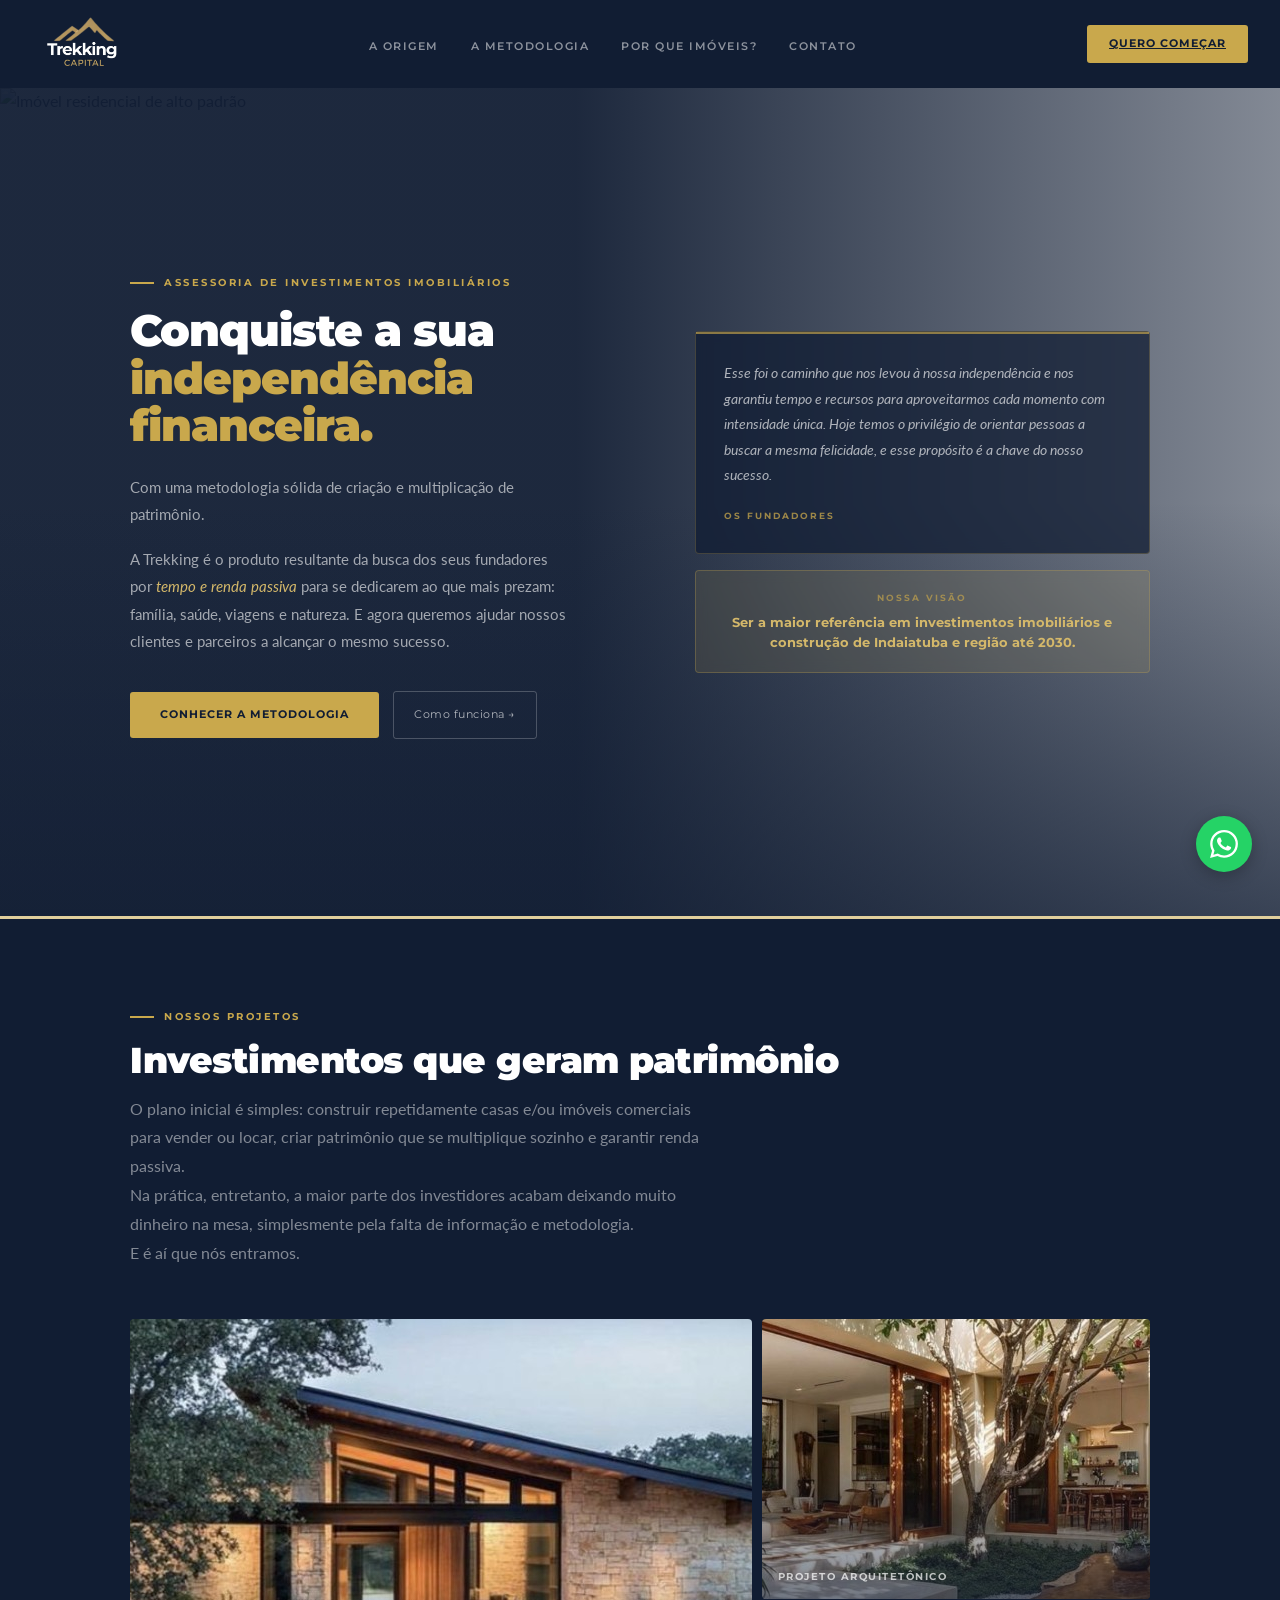
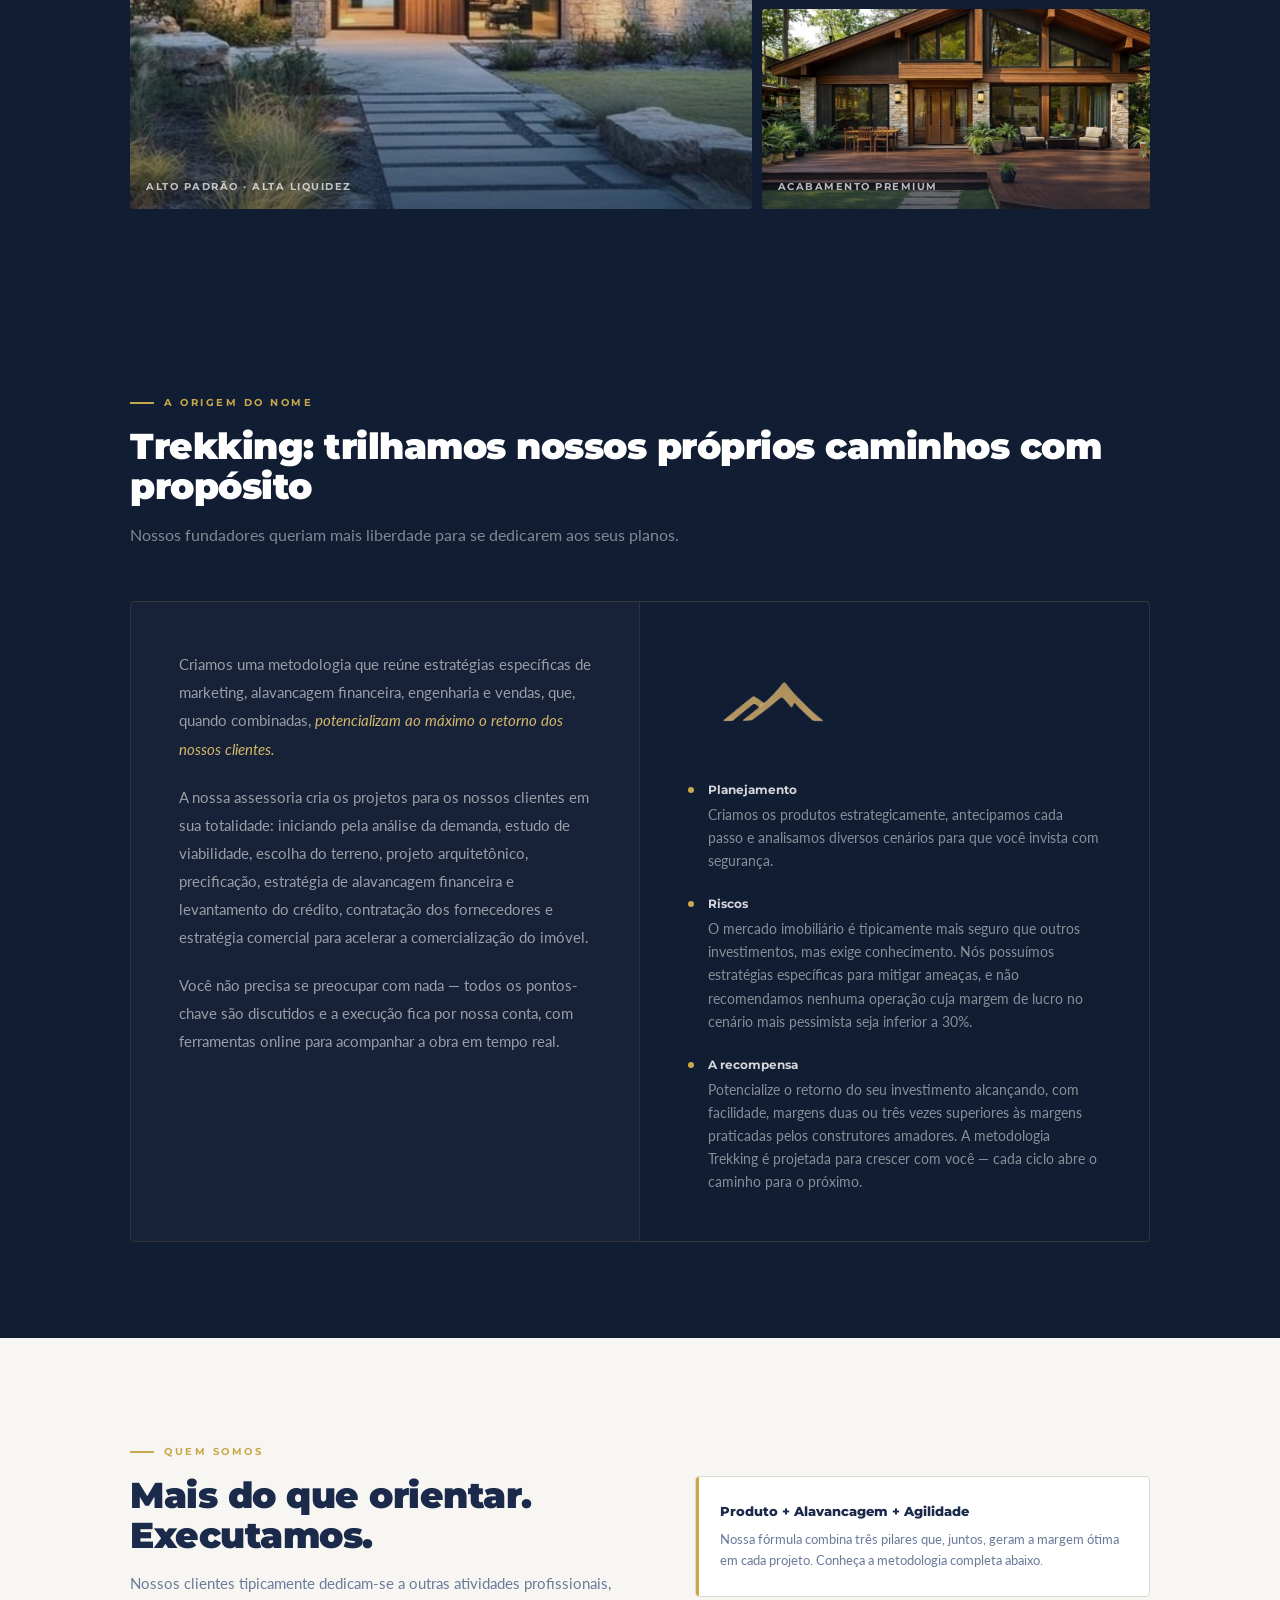
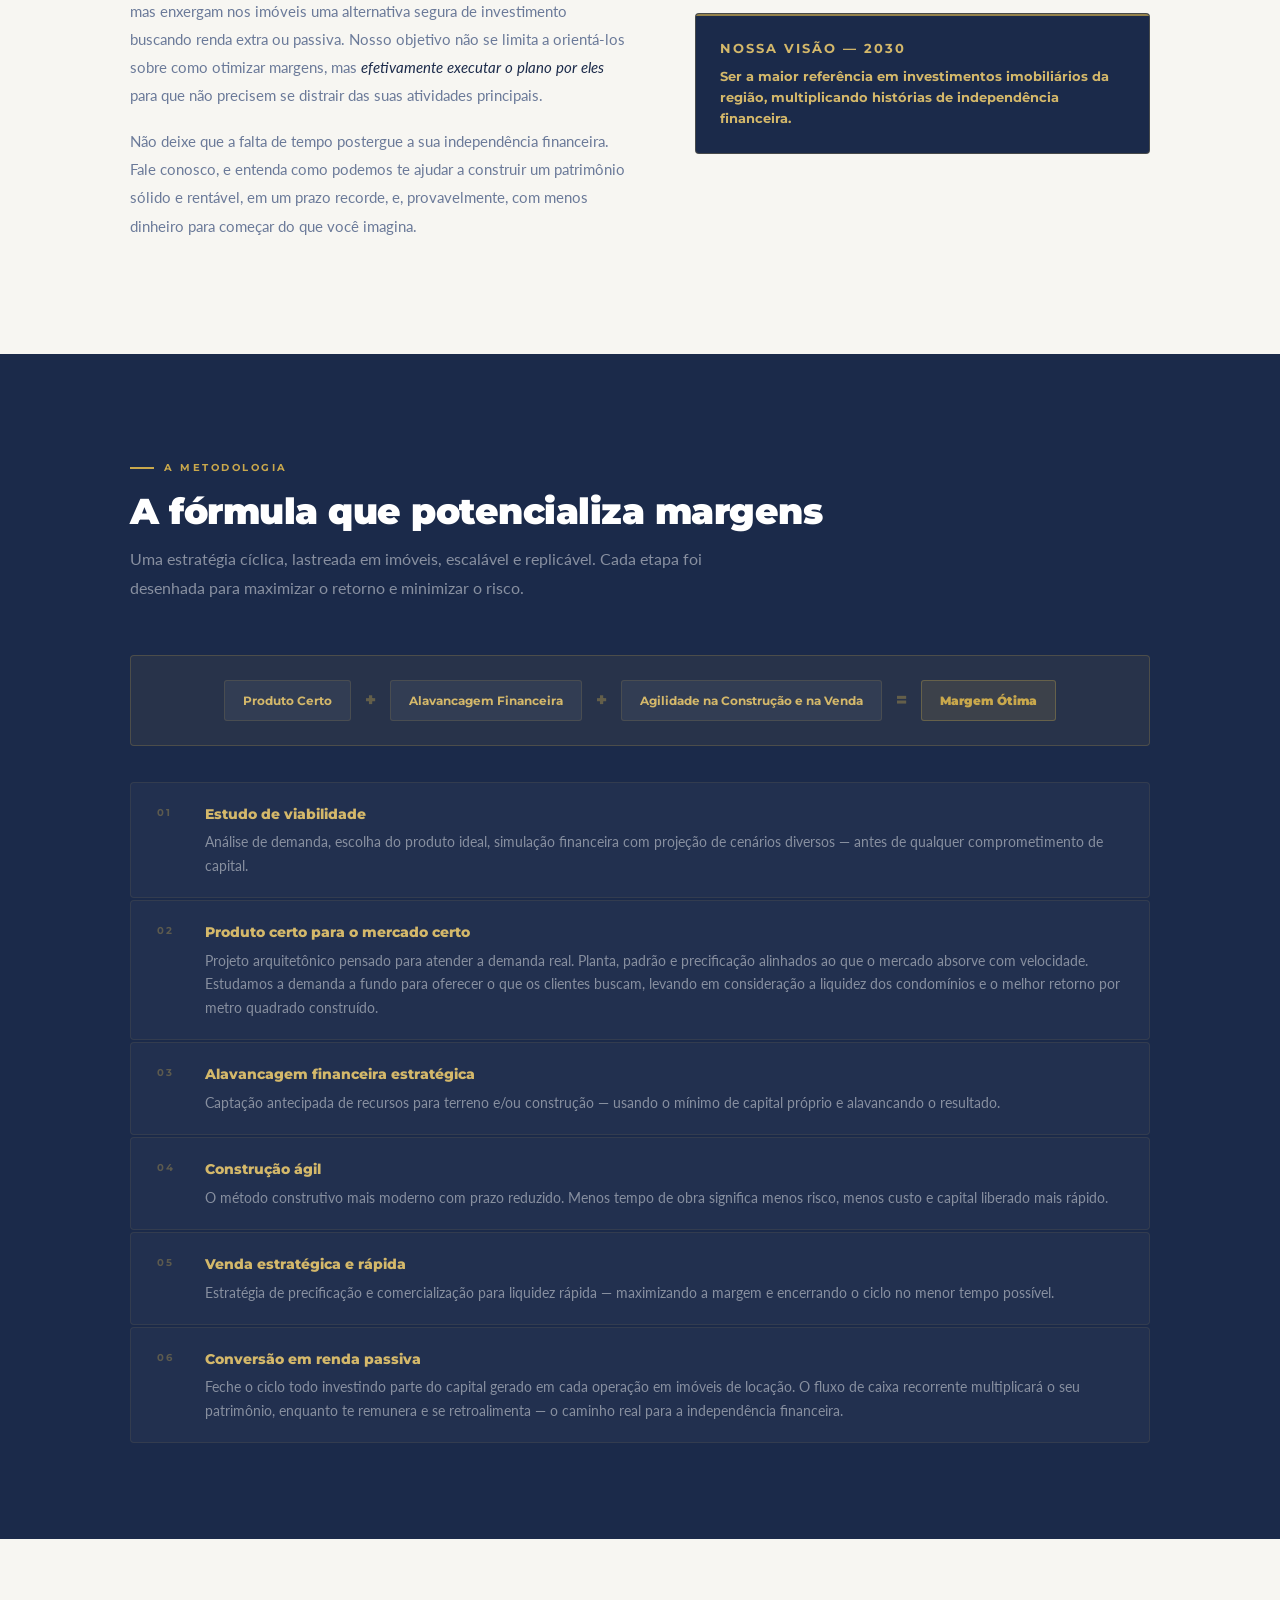
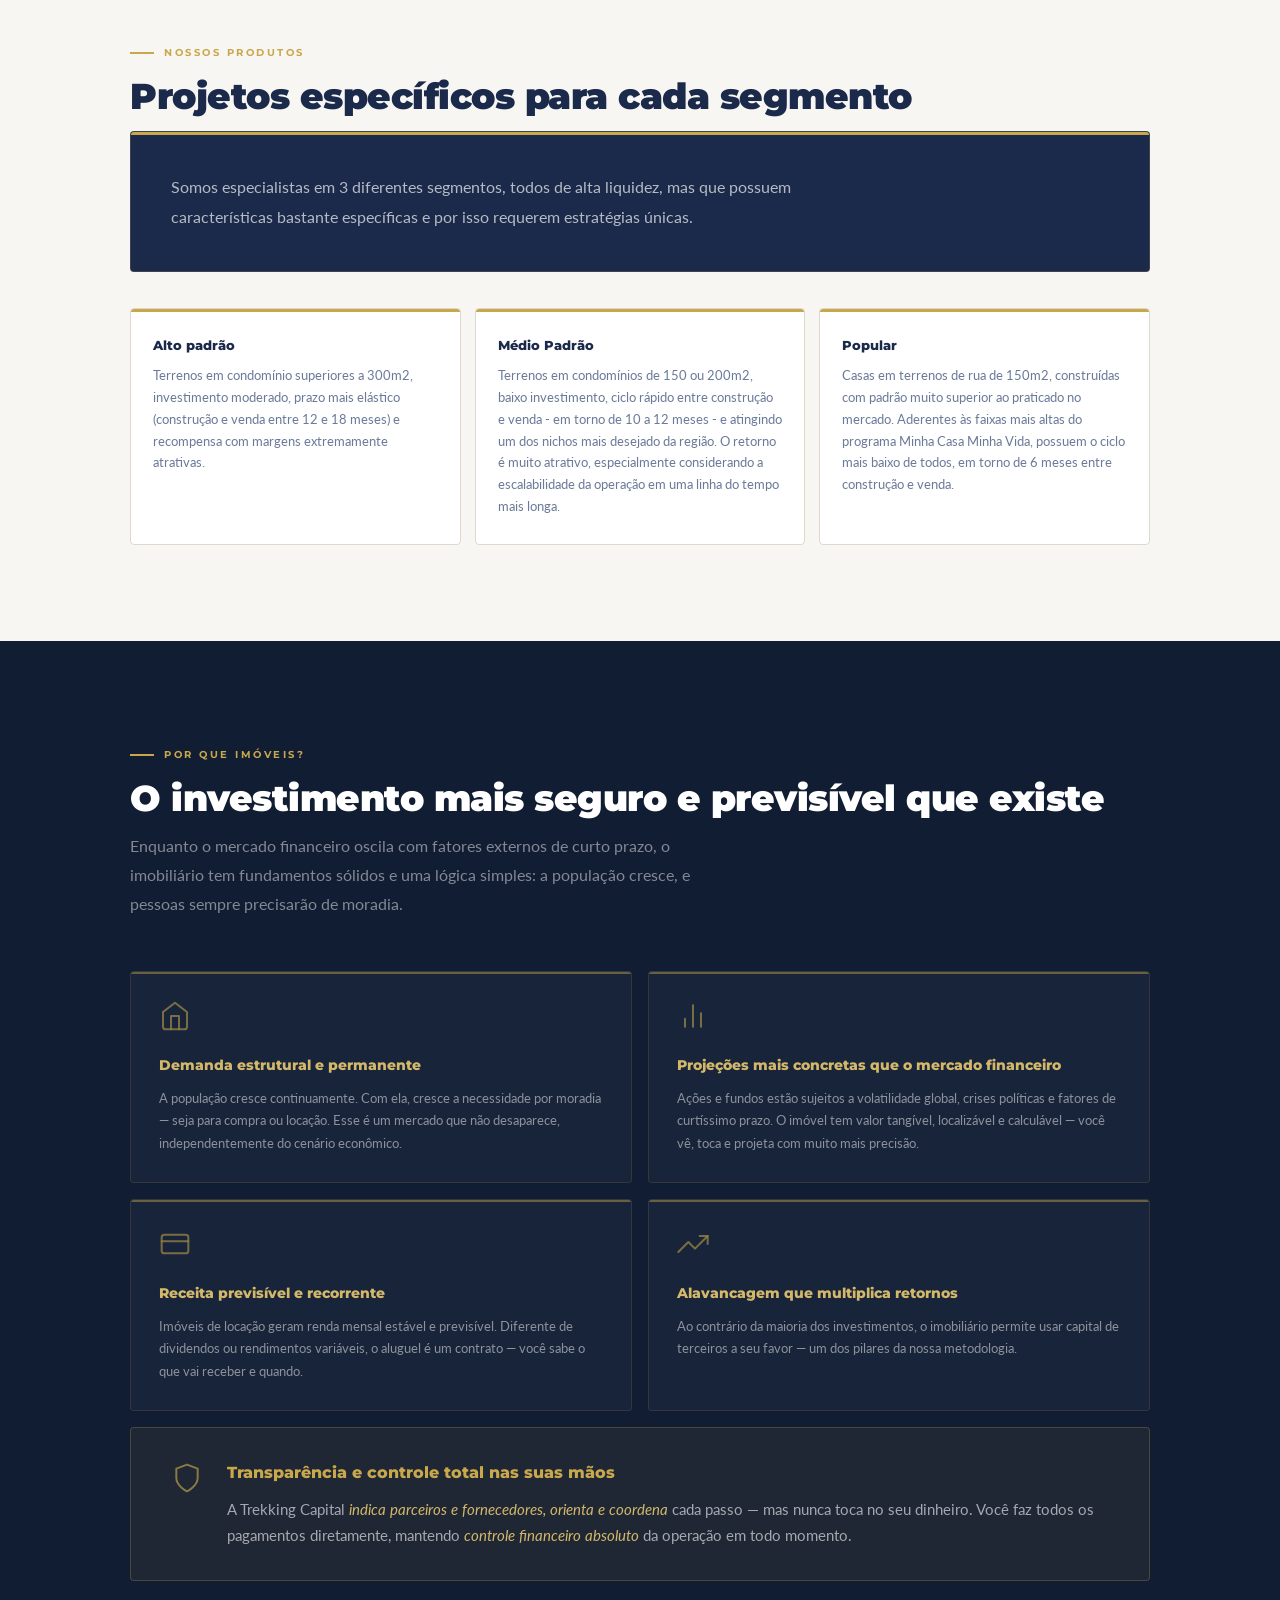
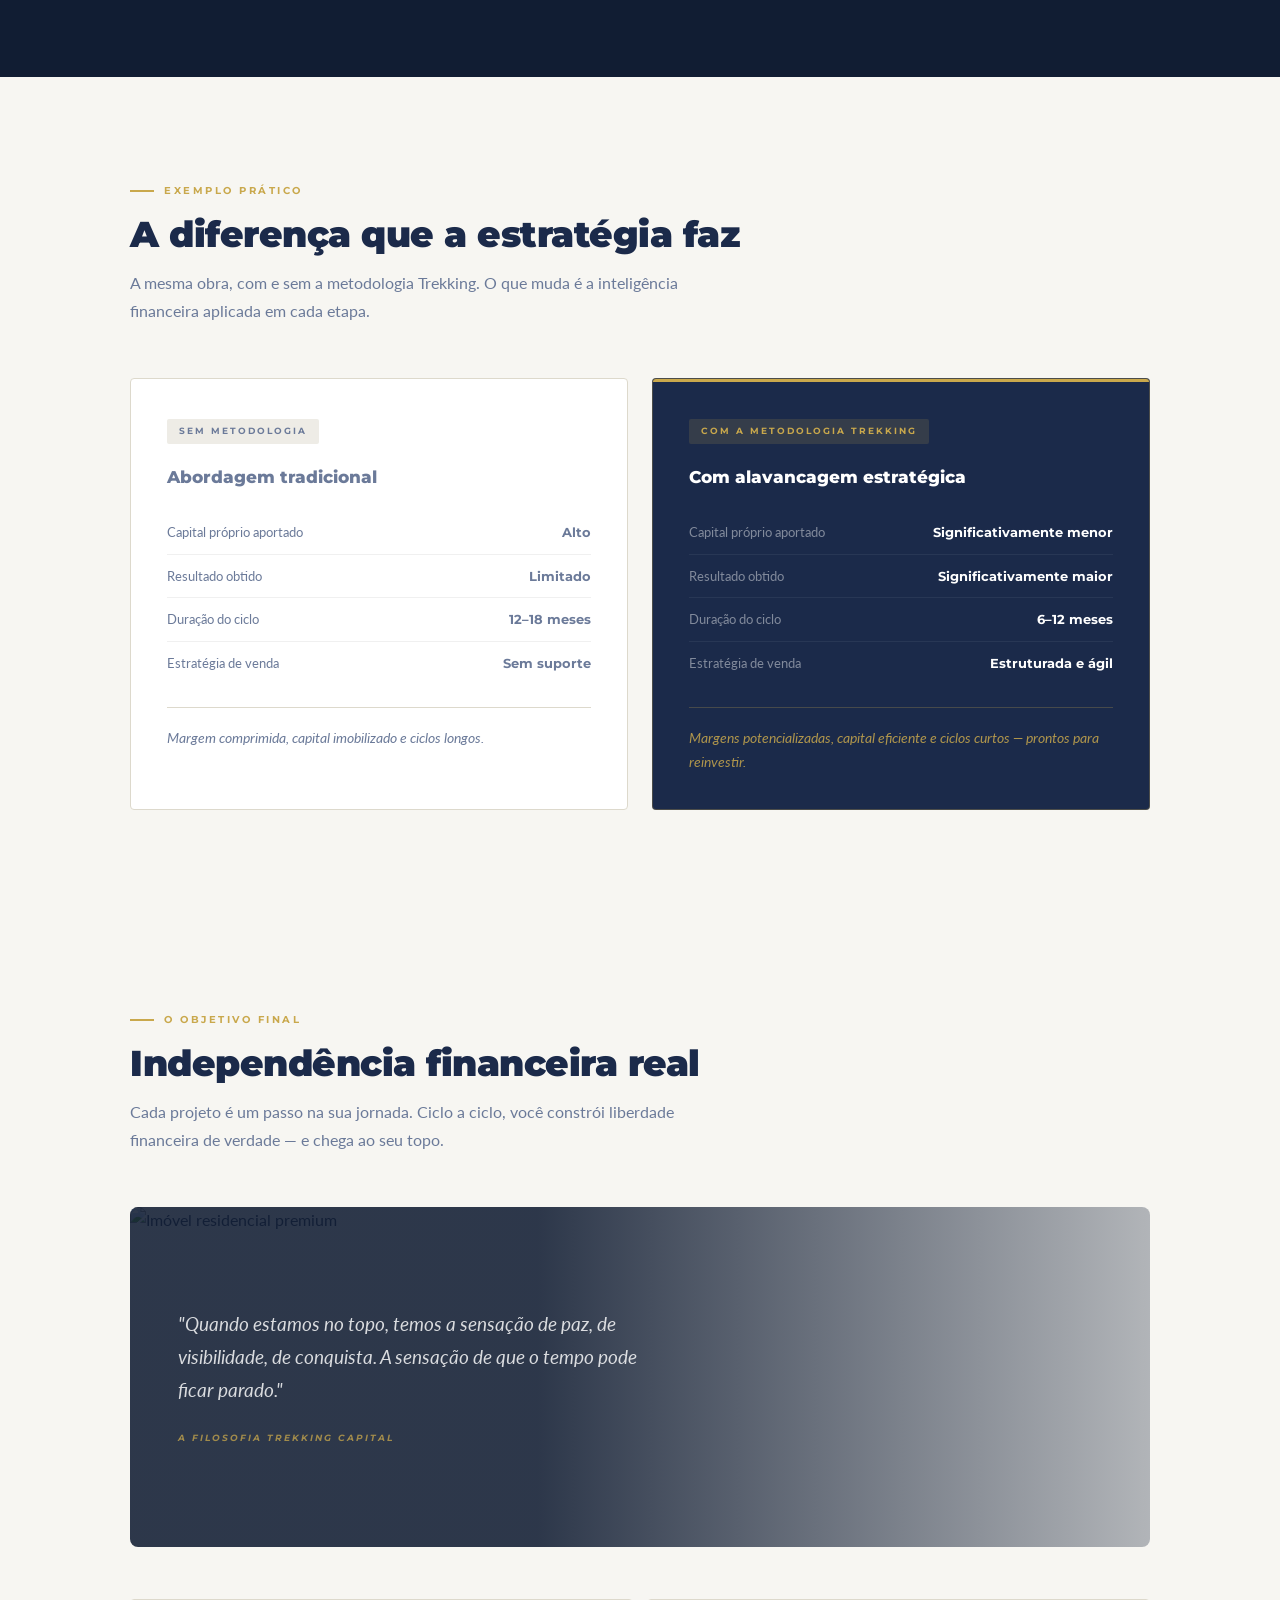
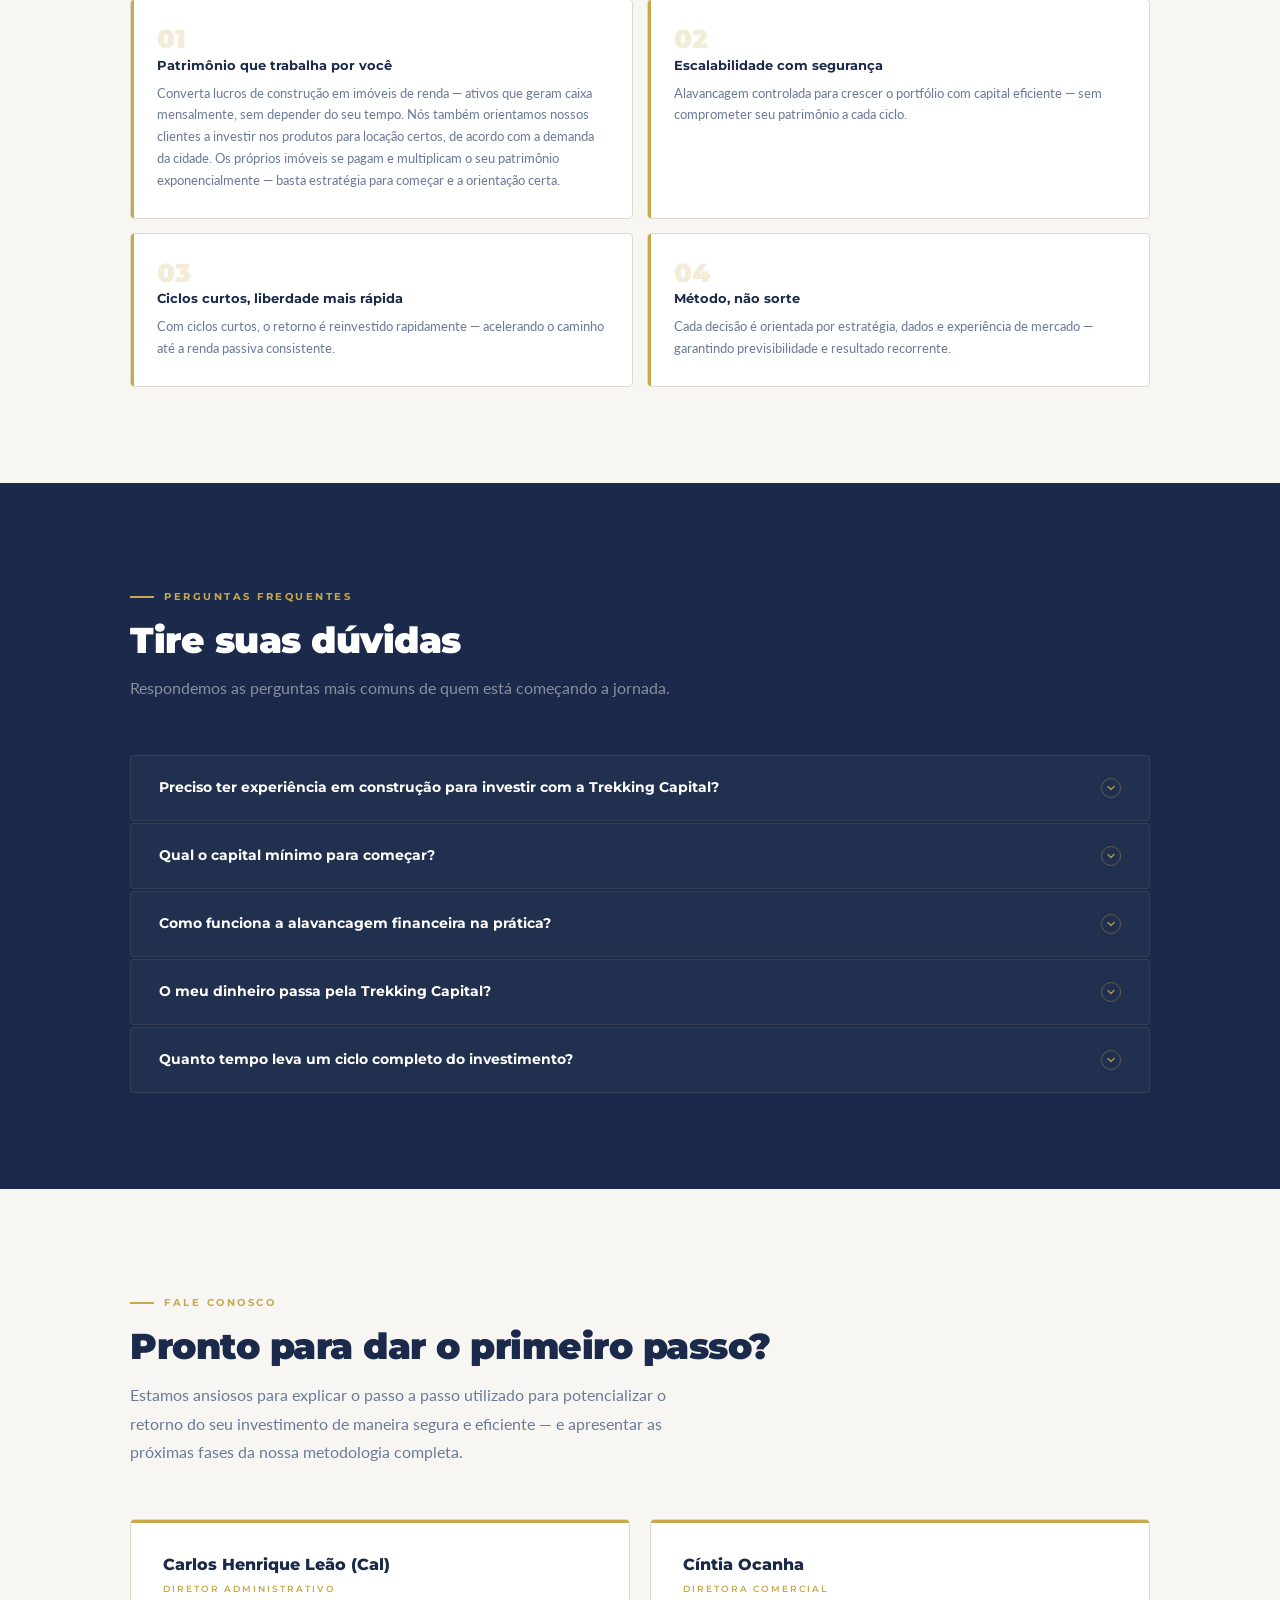
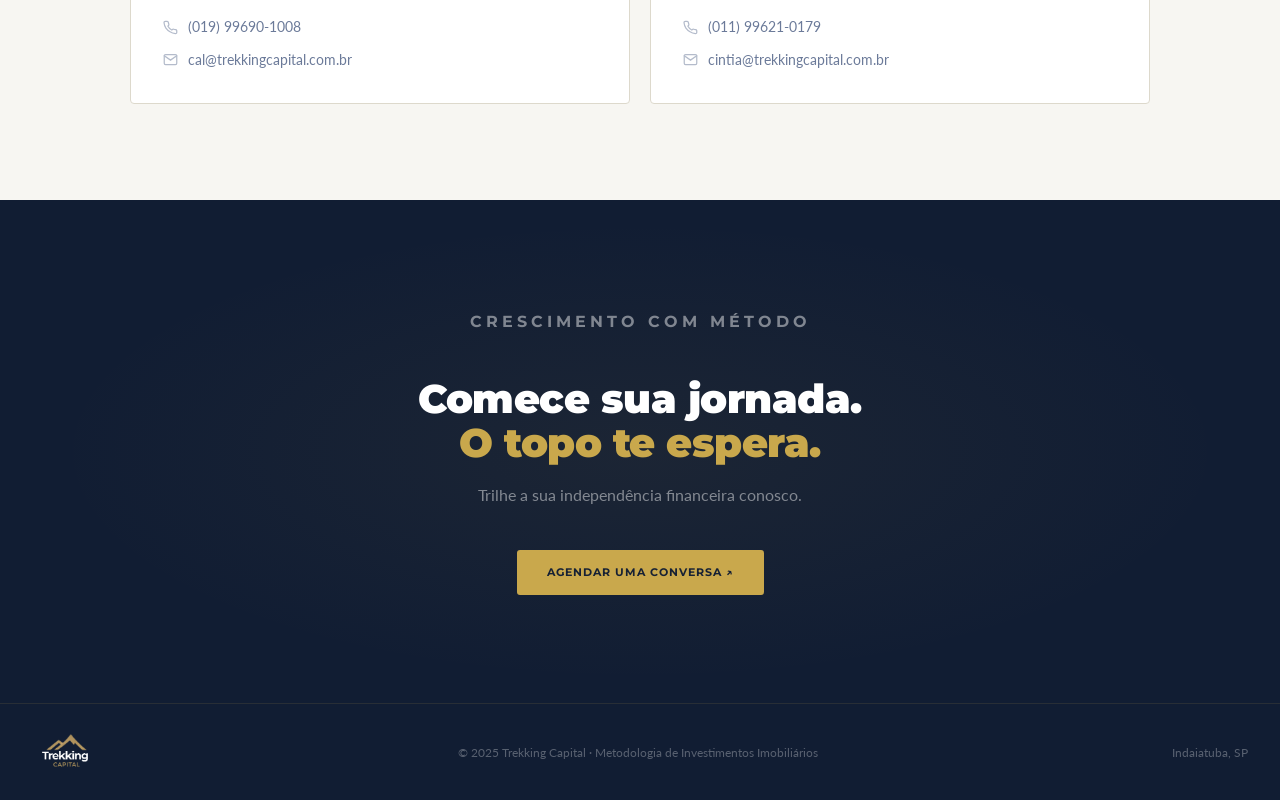
==== commit fe43e05d: "content: reduzir redundâncias de conteúdo conforme revisão do site Aplica 7 alterações para eliminar" ====
--- a/index.html
+++ b/index.html
@@ -12,7 +12,7 @@
   <meta property="og:description" content="Metodologia completa de criação e multiplicação de patrimônio imobiliário. Da ideia à venda, com você em cada passo." />
   <meta property="og:type" content="website" />
   <meta property="og:url" content="https://www.trekkingcapital.com.br" />
-  <meta property="og:image" content="https://www.trekkingcapital.com.br/assets/images/og-image.jpg" />
+  <meta property="og:image" content="https://www.trekkingcapital.com.br/assets/images/favicon-whatsapp.jpg" />
 
   <title>Trekking Capital — Independência Financeira com Método</title>
 
@@ -200,10 +200,9 @@
             fornecedores e estratégia comercial para acelerar a comercialização do imóvel.
           </p>
           <p>
-            Você não precisa se preocupar com nada, todos os pontos-chave são
-            discutidos no projeto, e a execução fica por nossa conta. Disponibilizamos
-            ainda ferramentas on-line para que você possa visualizar e acompanhar
-            remotamente o andamento da obra em tempo real.
+            Você não precisa se preocupar com nada — todos os pontos-chave são
+            discutidos e a execução fica por nossa conta, com ferramentas online
+            para acompanhar a obra em tempo real.
           </p>
         </div>
 
@@ -236,9 +235,8 @@
               <strong>A recompensa</strong>
               Potencialize o retorno do seu investimento alcançando, com facilidade,
               margens duas ou três vezes superiores às margens praticadas pelos
-              construtores amadores. A metodologia Trekking é cíclica, faseada e
-              replicável, e fica fácil entender como é possível aumentá-las ainda
-              mais nas suas próximas operações.
+              construtores amadores. A metodologia Trekking é projetada para crescer
+              com você — cada ciclo abre o caminho para o próximo.
             </div>
           </div>
         </div>
@@ -278,19 +276,8 @@
           <div class="qs-card">
             <h4>Produto + Alavancagem + Agilidade</h4>
             <p>
-              Nossa fórmula combina o produto certo, alavancagem financeira
-              inteligente e agilidade na construção e venda — gerando a margem
-              ótima em cada projeto.
-            </p>
-          </div>
-          <div class="qs-card">
-            <h4>Patrimônio e renda passiva</h4>
-            <p>
-              Além da construção de casas para venda, criamos projetos específicos
-              de estruturação e multiplicação de patrimônio, que garantirão renda
-              recorrente para dar escalabilidade aos seus investimentos. Após o
-              primeiro ciclo, todo o sistema se retroalimenta — você assiste o seu
-              patrimônio crescer e garante o seu futuro.
+              Nossa fórmula combina três pilares que, juntos, geram a margem
+              ótima em cada projeto. Conheça a metodologia completa abaixo.
             </p>
           </div>
           <div class="qs-vision">
@@ -470,7 +457,7 @@
             </svg>
           </div>
           <h3>Alavancagem que multiplica retornos</h3>
-          <p>Ao contrário da maioria dos investimentos, o imobiliário permite alavancar com capital de terceiros — operando com pouco capital próprio e multiplicando o retorno sobre o que foi investido.</p>
+          <p>Ao contrário da maioria dos investimentos, o imobiliário permite usar capital de terceiros a seu favor — um dos pilares da nossa metodologia.</p>
         </div>
       </div>
 
@@ -575,7 +562,7 @@
         <div class="ind-card">
           <span class="ind-card__num">03</span>
           <h4>Ciclos curtos, liberdade mais rápida</h4>
-          <p>Com ciclos de 6 a 12 meses, o retorno é reinvestido rapidamente — acelerando o caminho até a renda passiva consistente.</p>
+          <p>Com ciclos curtos, o retorno é reinvestido rapidamente — acelerando o caminho até a renda passiva consistente.</p>
         </div>
         <div class="ind-card">
           <span class="ind-card__num">04</span>
@@ -686,7 +673,7 @@
       <h2 class="section-title">Pronto para dar o primeiro passo?</h2>
       <p class="section-sub">
         Estamos ansiosos para explicar o passo a passo utilizado para potencializar
-        o retorno do seu investimento de maneira segura, replicável e escalável —
+        o retorno do seu investimento de maneira segura e eficiente —
         e apresentar as próximas fases da nossa metodologia completa.
       </p>
 
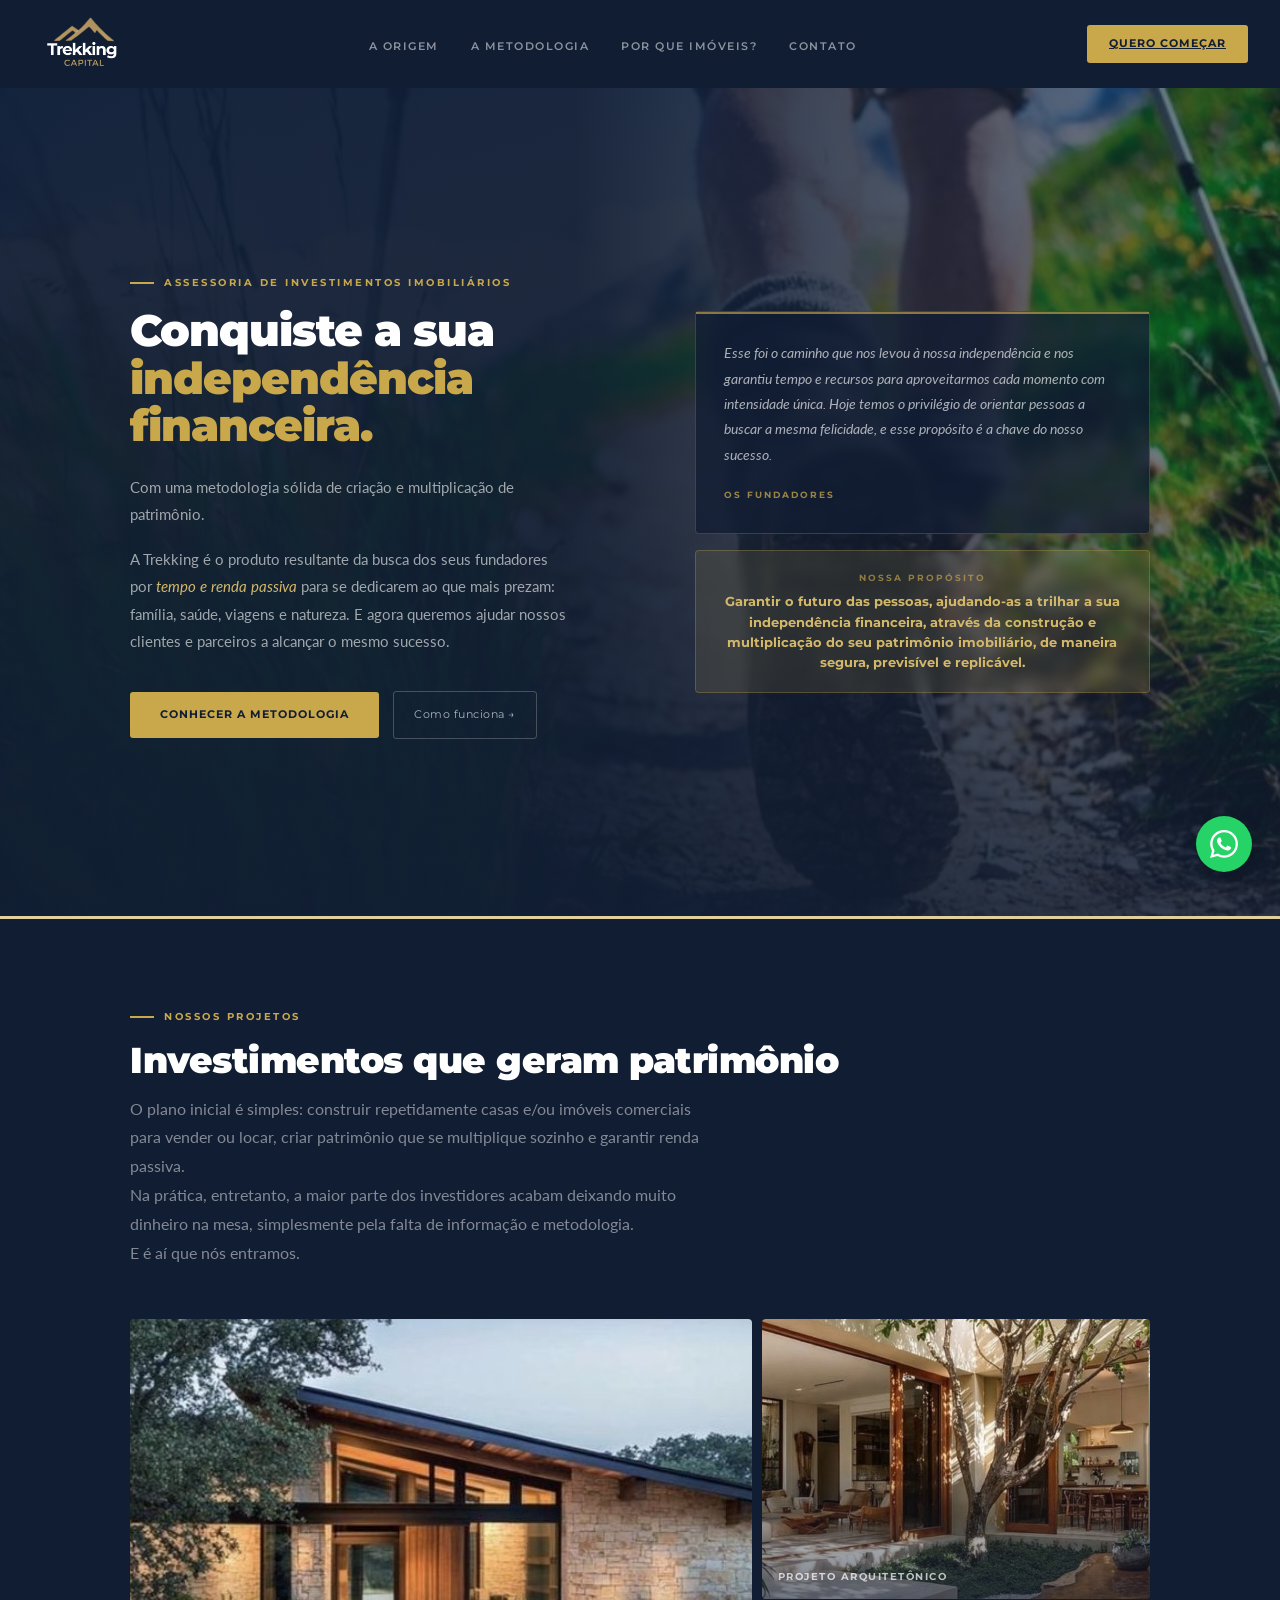
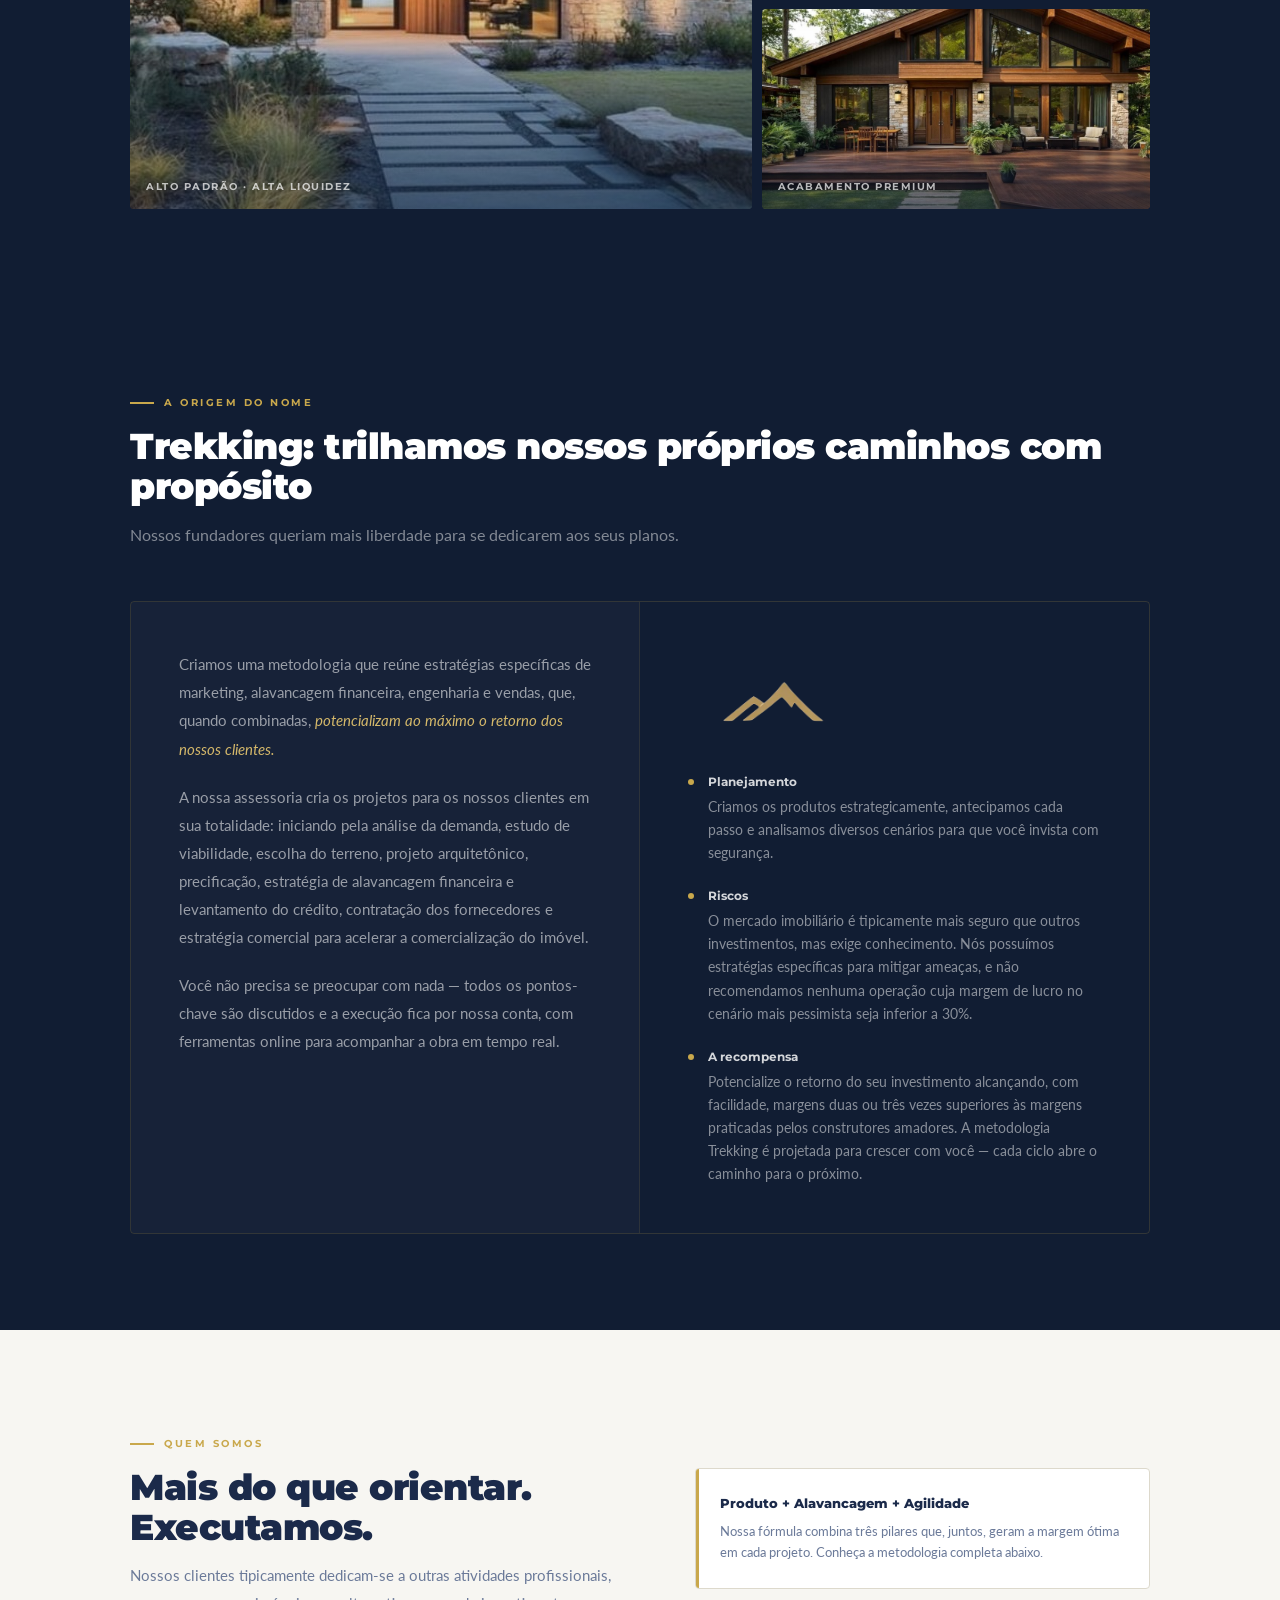
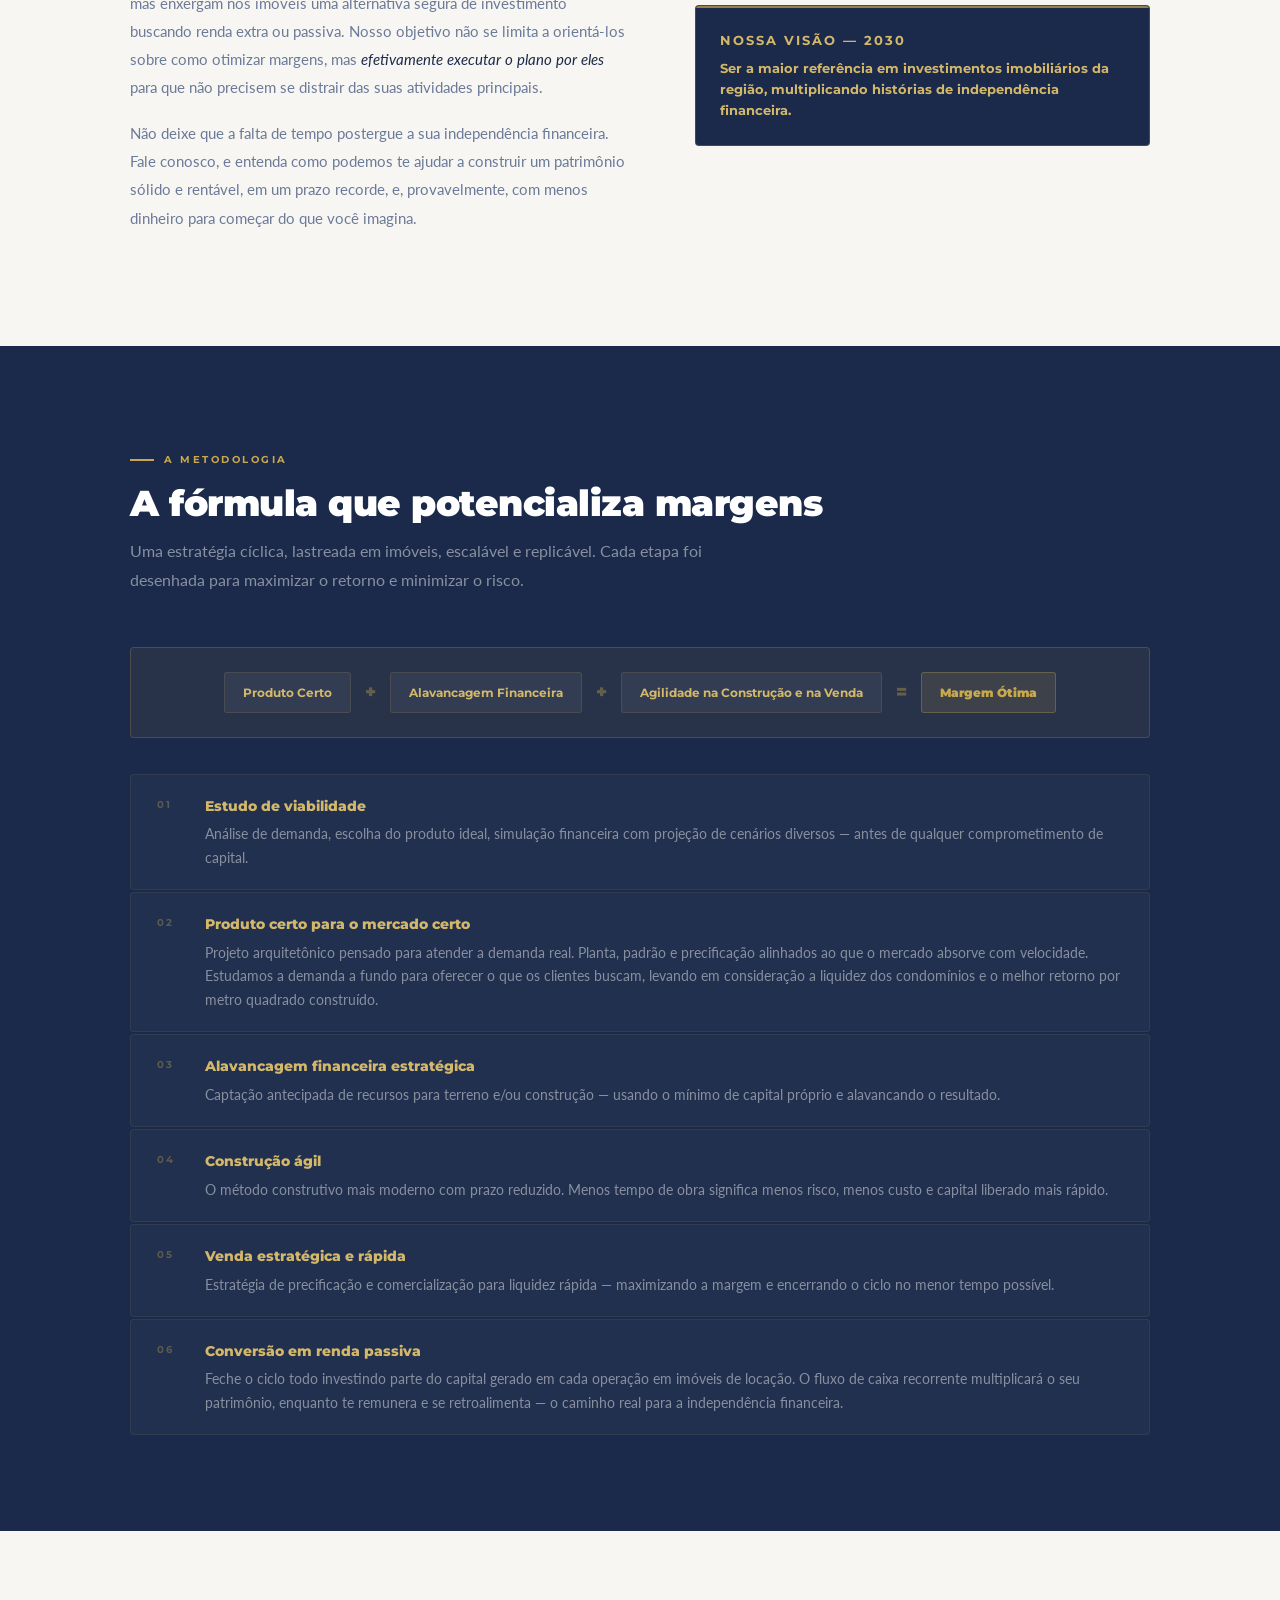
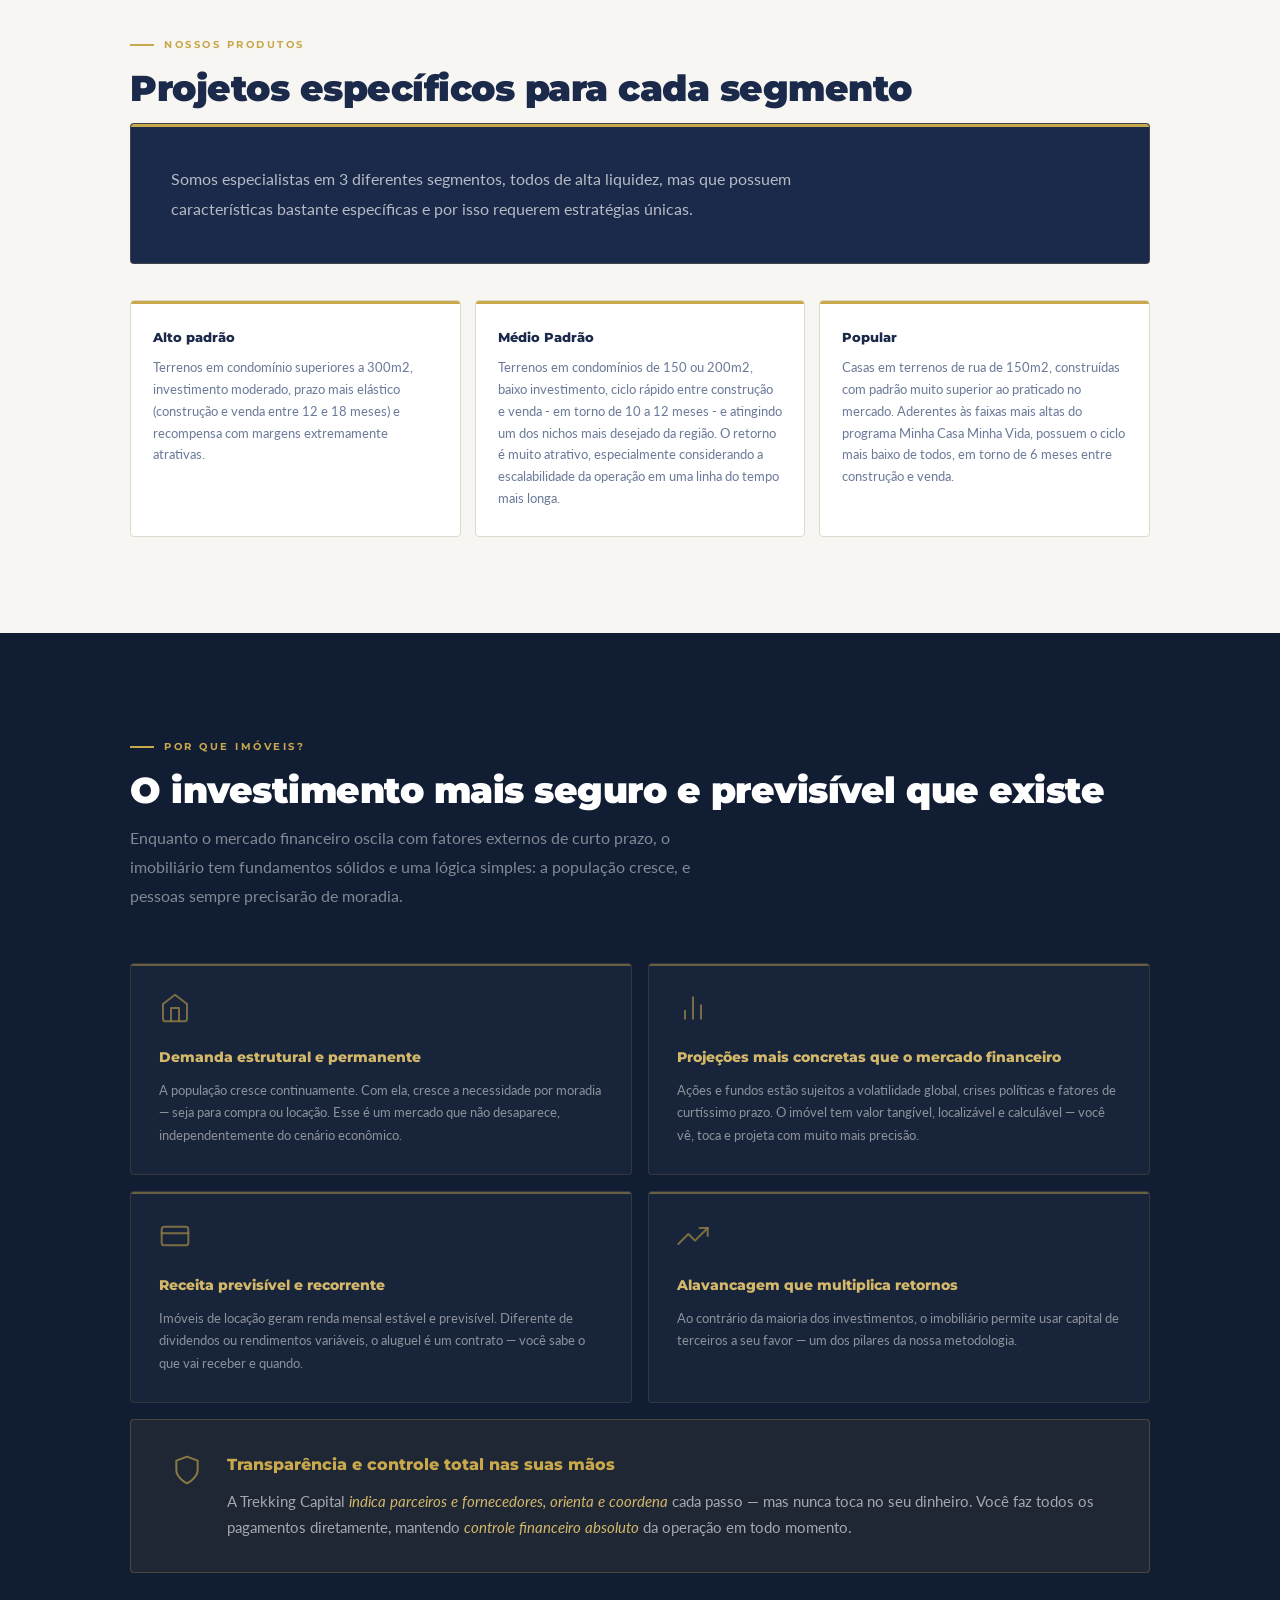
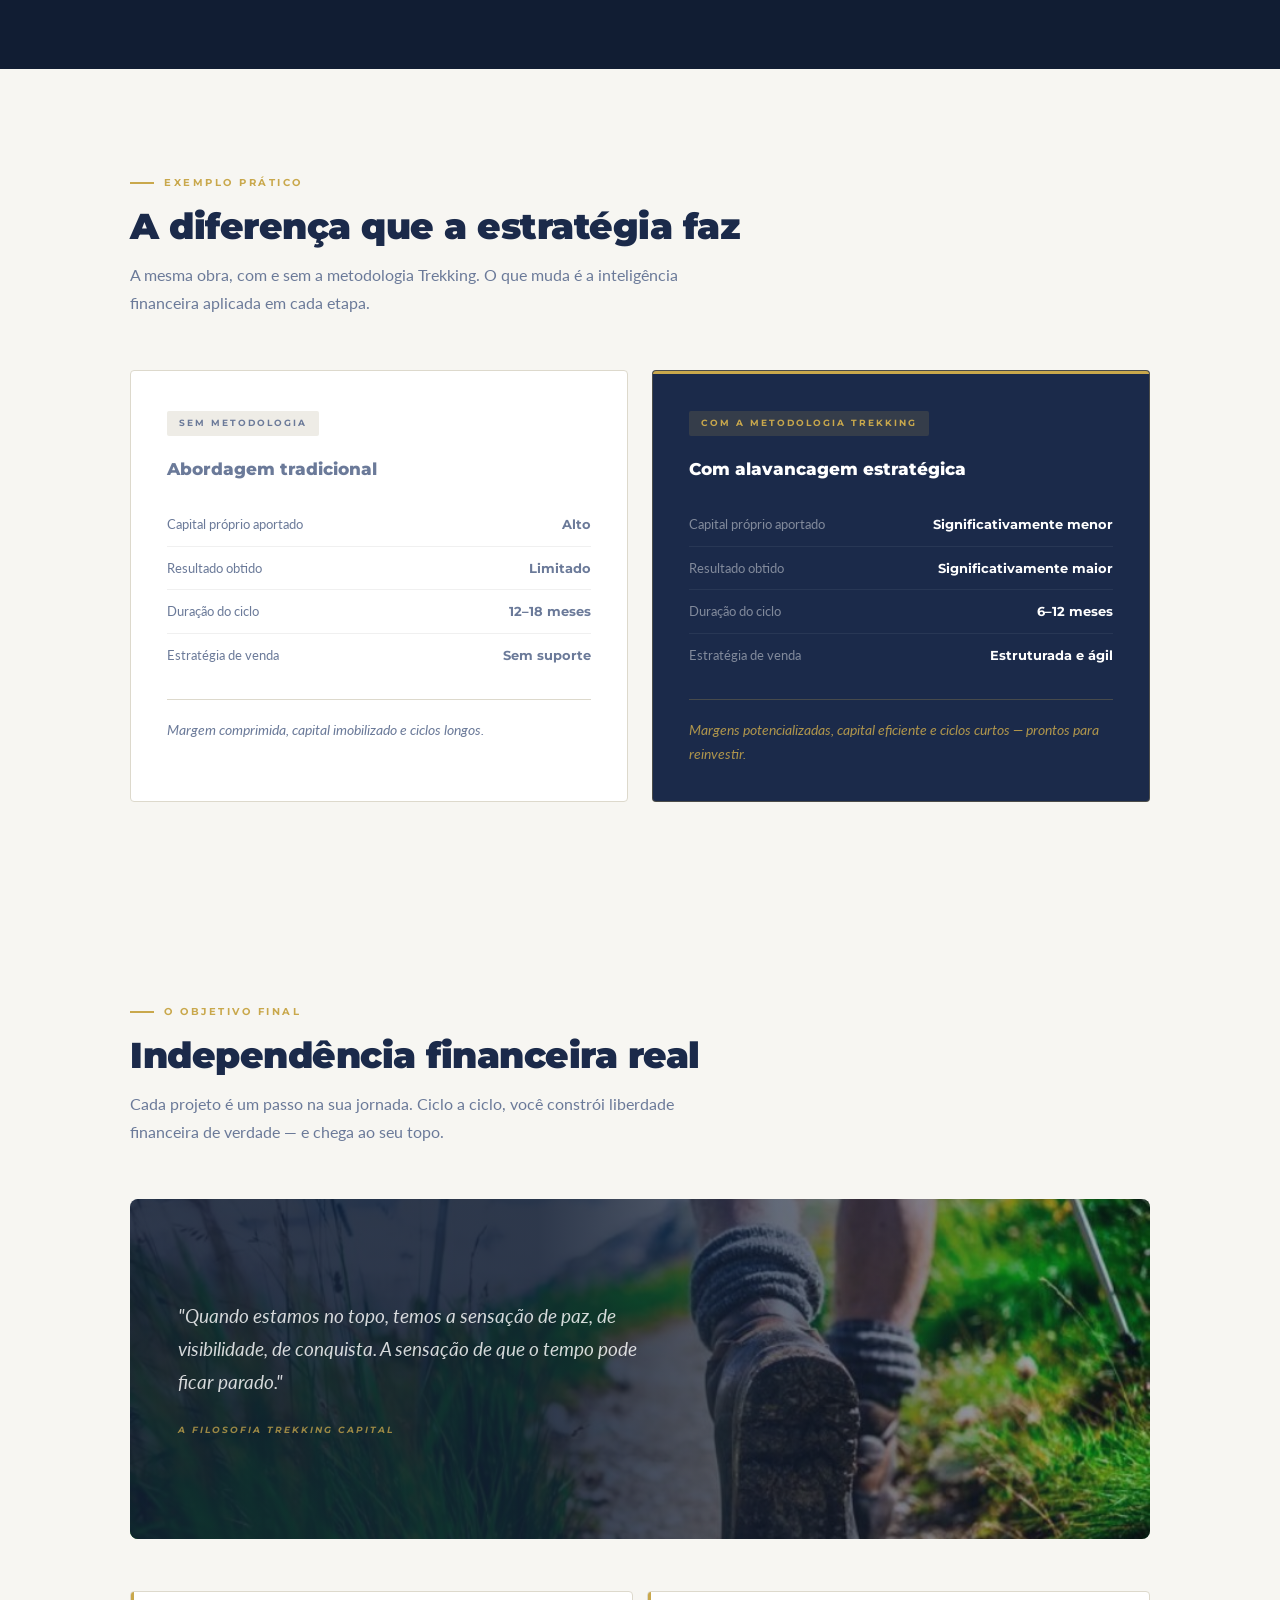
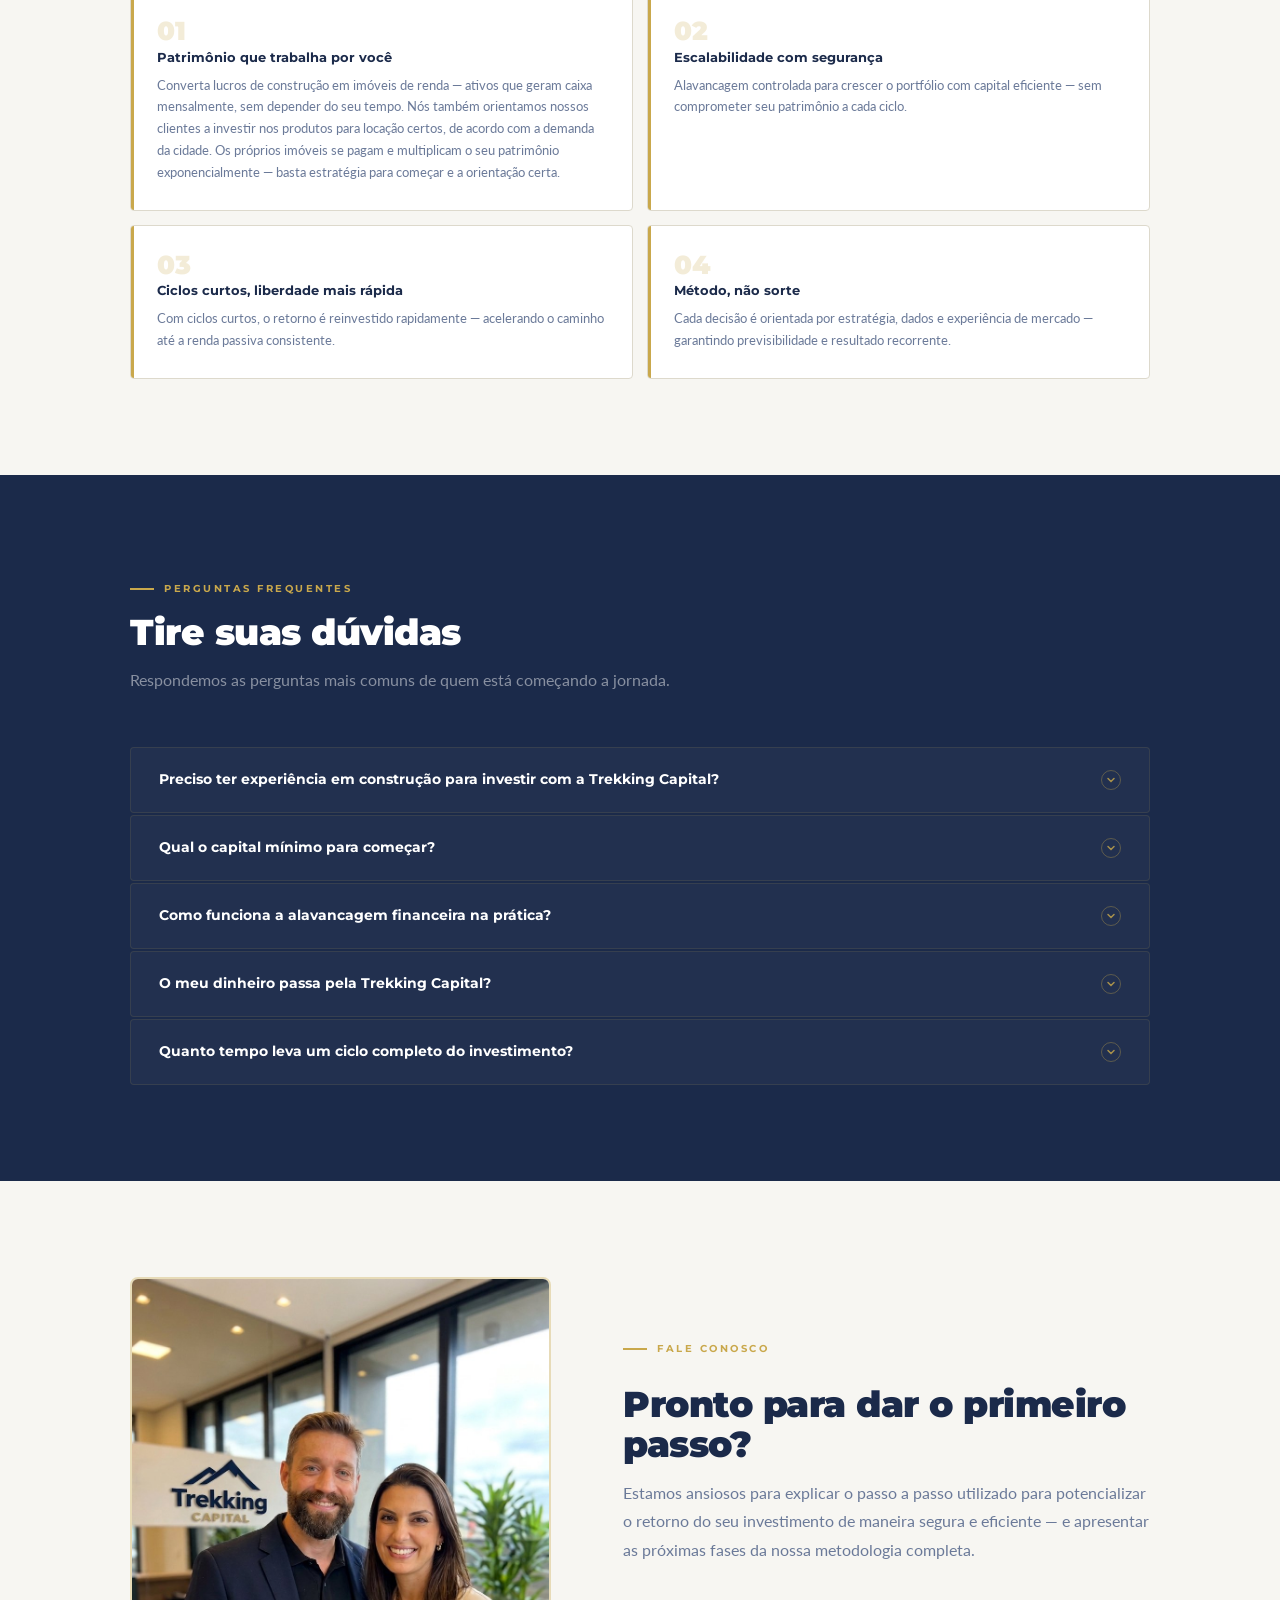
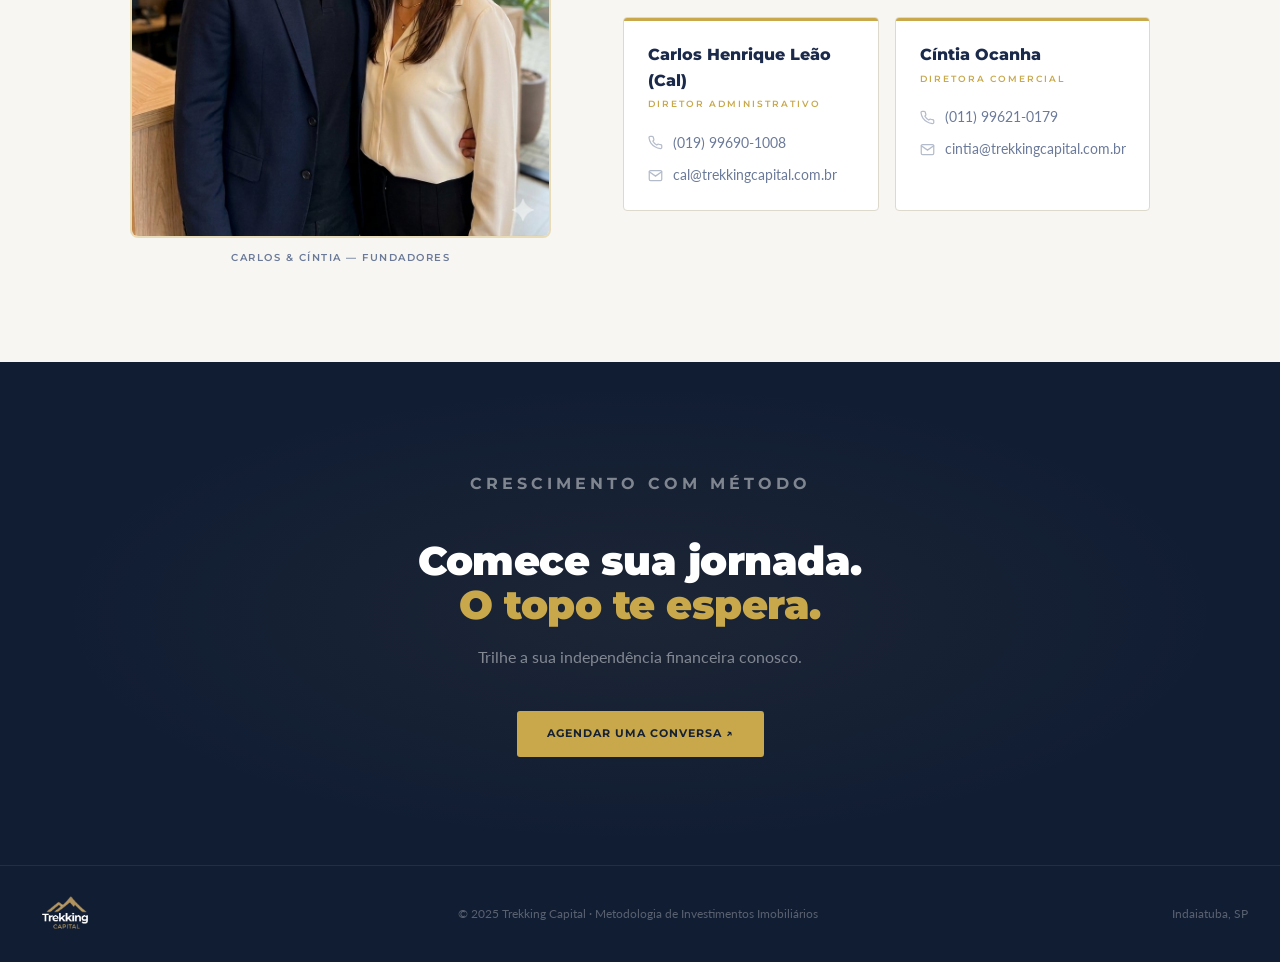
==== commit 513c678d: "feat: adicionar foto dos fundadores e redesign das seções Contato e Origem - Seção Contato: novo lay" ====
--- a/index.html
+++ b/index.html
@@ -17,8 +17,9 @@
   <title>Trekking Capital — Independência Financeira com Método</title>
 
   <!-- Favicon -->
-  <link rel="icon" type="image/svg+xml" href="assets/images/favicon.svg" />
-  <link rel="shortcut icon" href="assets/images/favicon.svg" />
+  <link rel="icon" type="image/png" sizes="32x32" href="assets/images/favicon2.0.png" />
+  <link rel="icon" type="image/png" sizes="16x16" href="assets/images/favicon2.0.png" />
+  <link rel="shortcut icon" href="assets/images/favicon2.0.png" />
   <link rel="apple-touch-icon" href="assets/images/logo-image.jpeg" />
 
   <!-- CSS -->
@@ -121,10 +122,11 @@
           <span class="hero__quote-tag">Os fundadores</span>
         </div>
         <div class="hero__vision">
-          <p class="hero__vision-label">Nossa visão</p>
+          <p class="hero__vision-label">Nossa propósito</p>
           <p class="hero__vision-text">
-            Ser a maior referência em investimentos imobiliários e construção
-            de Indaiatuba e região até 2030.
+            Garantir o futuro das pessoas, ajudando-as a trilhar a sua independência 
+            financeira, através da construção e multiplicação do seu patrimônio imobiliário, 
+            de maneira segura, previsível e replicável.
           </p>
         </div>
       </div>
@@ -666,43 +668,54 @@
   ============================================================ -->
   <section class="contato" id="contato">
     <div class="container">
-      <div class="eyebrow">
-        <span class="ey-line"></span>
-        <span class="ey-text">Fale conosco</span>
-      </div>
-      <h2 class="section-title">Pronto para dar o primeiro passo?</h2>
-      <p class="section-sub">
-        Estamos ansiosos para explicar o passo a passo utilizado para potencializar
-        o retorno do seu investimento de maneira segura e eficiente —
-        e apresentar as próximas fases da nossa metodologia completa.
-      </p>
-
-      <div class="contato-grid">
-        <div class="contato-card">
-          <h4>Carlos Henrique Leão (Cal)</h4>
-          <p class="role">Diretor Administrativo</p>
-          <div class="contato-row">
-            <svg width="15" height="15" viewBox="0 0 24 24" fill="none" stroke="#6B7A99" stroke-width="2" stroke-linecap="round" aria-hidden="true"><path d="M22 16.92v3a2 2 0 0 1-2.18 2 19.79 19.79 0 0 1-8.63-3.07A19.5 19.5 0 0 1 4.69 13a19.79 19.79 0 0 1-3.07-8.67A2 2 0 0 1 3.6 2.18h3a2 2 0 0 1 2 1.72c.127.96.361 1.903.7 2.81a2 2 0 0 1-.45 2.11L7.91 9.91a16 16 0 0 0 6.18 6.18l.95-.85a2 2 0 0 1 2.11-.45c.907.339 1.85.573 2.81.7A2 2 0 0 1 22 16.92z"/></svg>
-            <span>(019) 99690-1008</span>
-          </div>
-          <div class="contato-row">
-            <svg width="15" height="15" viewBox="0 0 24 24" fill="none" stroke="#6B7A99" stroke-width="2" stroke-linecap="round" aria-hidden="true"><path d="M4 4h16c1.1 0 2 .9 2 2v12c0 1.1-.9 2-2 2H4c-1.1 0-2-.9-2-2V6c0-1.1.9-2 2-2z"/><polyline points="22,6 12,13 2,6"/></svg>
-            <span>cal@trekkingcapital.com.br</span>
-          </div>
-        </div>
-
-        <div class="contato-card">
-          <h4>Cíntia Ocanha</h4>
-          <p class="role">Diretora Comercial</p>
-          <div class="contato-row">
-            <svg width="15" height="15" viewBox="0 0 24 24" fill="none" stroke="#6B7A99" stroke-width="2" stroke-linecap="round" aria-hidden="true"><path d="M22 16.92v3a2 2 0 0 1-2.18 2 19.79 19.79 0 0 1-8.63-3.07A19.5 19.5 0 0 1 4.69 13a19.79 19.79 0 0 1-3.07-8.67A2 2 0 0 1 3.6 2.18h3a2 2 0 0 1 2 1.72c.127.96.361 1.903.7 2.81a2 2 0 0 1-.45 2.11L7.91 9.91a16 16 0 0 0 6.18 6.18l.95-.85a2 2 0 0 1 2.11-.45c.907.339 1.85.573 2.81.7A2 2 0 0 1 22 16.92z"/></svg>
-            <span>(011) 99621-0179</span>
-          </div>
-          <div class="contato-row">
-            <svg width="15" height="15" viewBox="0 0 24 24" fill="none" stroke="#6B7A99" stroke-width="2" stroke-linecap="round" aria-hidden="true"><path d="M4 4h16c1.1 0 2 .9 2 2v12c0 1.1-.9 2-2 2H4c-1.1 0-2-.9-2-2V6c0-1.1.9-2 2-2z"/><polyline points="22,6 12,13 2,6"/></svg>
-            <span>cintia@trekkingcapital.com.br</span>
-          </div>
-        </div>
+      <div class="contato-layout">
+
+        <div class="contato-foto">
+          <img src="assets/images/fundadores_foto.png" alt="Carlos e Cíntia — fundadores da Trekking Capital" />
+          <span class="contato-foto__legenda">Carlos &amp; Cíntia — fundadores</span>
+        </div>
+
+        <div class="contato-conteudo">
+          <div class="eyebrow">
+            <span class="ey-line"></span>
+            <span class="ey-text">Fale conosco</span>
+          </div>
+          <h2 class="section-title">Pronto para dar o primeiro passo?</h2>
+          <p class="section-sub">
+            Estamos ansiosos para explicar o passo a passo utilizado para potencializar
+            o retorno do seu investimento de maneira segura e eficiente —
+            e apresentar as próximas fases da nossa metodologia completa.
+          </p>
+
+          <div class="contato-grid">
+            <div class="contato-card">
+              <h4>Carlos Henrique Leão (Cal)</h4>
+              <p class="role">Diretor Administrativo</p>
+              <div class="contato-row">
+                <svg width="15" height="15" viewBox="0 0 24 24" fill="none" stroke="#6B7A99" stroke-width="2" stroke-linecap="round" aria-hidden="true"><path d="M22 16.92v3a2 2 0 0 1-2.18 2 19.79 19.79 0 0 1-8.63-3.07A19.5 19.5 0 0 1 4.69 13a19.79 19.79 0 0 1-3.07-8.67A2 2 0 0 1 3.6 2.18h3a2 2 0 0 1 2 1.72c.127.96.361 1.903.7 2.81a2 2 0 0 1-.45 2.11L7.91 9.91a16 16 0 0 0 6.18 6.18l.95-.85a2 2 0 0 1 2.11-.45c.907.339 1.85.573 2.81.7A2 2 0 0 1 22 16.92z"/></svg>
+                <span>(019) 99690-1008</span>
+              </div>
+              <div class="contato-row">
+                <svg width="15" height="15" viewBox="0 0 24 24" fill="none" stroke="#6B7A99" stroke-width="2" stroke-linecap="round" aria-hidden="true"><path d="M4 4h16c1.1 0 2 .9 2 2v12c0 1.1-.9 2-2 2H4c-1.1 0-2-.9-2-2V6c0-1.1.9-2 2-2z"/><polyline points="22,6 12,13 2,6"/></svg>
+                <span>cal@trekkingcapital.com.br</span>
+              </div>
+            </div>
+
+            <div class="contato-card">
+              <h4>Cíntia Ocanha</h4>
+              <p class="role">Diretora Comercial</p>
+              <div class="contato-row">
+                <svg width="15" height="15" viewBox="0 0 24 24" fill="none" stroke="#6B7A99" stroke-width="2" stroke-linecap="round" aria-hidden="true"><path d="M22 16.92v3a2 2 0 0 1-2.18 2 19.79 19.79 0 0 1-8.63-3.07A19.5 19.5 0 0 1 4.69 13a19.79 19.79 0 0 1-3.07-8.67A2 2 0 0 1 3.6 2.18h3a2 2 0 0 1 2 1.72c.127.96.361 1.903.7 2.81a2 2 0 0 1-.45 2.11L7.91 9.91a16 16 0 0 0 6.18 6.18l.95-.85a2 2 0 0 1 2.11-.45c.907.339 1.85.573 2.81.7A2 2 0 0 1 22 16.92z"/></svg>
+                <span>(011) 99621-0179</span>
+              </div>
+              <div class="contato-row">
+                <svg width="15" height="15" viewBox="0 0 24 24" fill="none" stroke="#6B7A99" stroke-width="2" stroke-linecap="round" aria-hidden="true"><path d="M4 4h16c1.1 0 2 .9 2 2v12c0 1.1-.9 2-2 2H4c-1.1 0-2-.9-2-2V6c0-1.1.9-2 2-2z"/><polyline points="22,6 12,13 2,6"/></svg>
+                <span>cintia@trekkingcapital.com.br</span>
+              </div>
+            </div>
+          </div>
+        </div>
+
       </div>
     </div>
   </section>
--- a/assets/style.css
+++ b/assets/style.css
@@ -493,11 +493,6 @@
   gap: 22px;
 }
 
-.origem__logo {
-  text-align: center;
-  margin-bottom: 8px;
-}
-
 .metaphor-item {
   display: flex;
   align-items: flex-start;
@@ -1188,18 +1183,49 @@
   background: var(--off-white);
 }
 
+.contato-layout {
+  display: grid;
+  grid-template-columns: 1fr 1.25fr;
+  gap: 72px;
+  align-items: center;
+}
+
+.contato-foto img {
+  width: 100%;
+  border-radius: 8px;
+  border: 2px solid rgba(201,168,76,0.35);
+  object-fit: cover;
+  display: block;
+}
+
+.contato-foto__legenda {
+  display: block;
+  margin-top: 12px;
+  text-align: center;
+  font-family: 'Montserrat', sans-serif;
+  font-size: 10px;
+  font-weight: 600;
+  letter-spacing: 1.5px;
+  text-transform: uppercase;
+  color: var(--muted);
+}
+
+.contato-conteudo .section-title {
+  margin-top: 12px;
+}
+
 .contato-grid {
   display: grid;
   grid-template-columns: 1fr 1fr;
-  gap: 20px;
-  margin-top: 44px;
+  gap: 16px;
+  margin-top: 32px;
 }
 
 .contato-card {
   background: var(--white);
   border: 1px solid #DDD9CC;
   border-radius: 4px;
-  padding: 32px;
+  padding: 24px;
   position: relative;
   overflow: hidden;
 }
@@ -1435,6 +1461,7 @@
   .ind-hero__content { padding: 0 24px; }
   .ind-hero__content blockquote p { font-size: 15px; }
 
+  .contato-layout { grid-template-columns: 1fr; gap: 40px; }
   .contato-grid { grid-template-columns: 1fr; }
 
   .cta-final { padding: 72px 20px; }
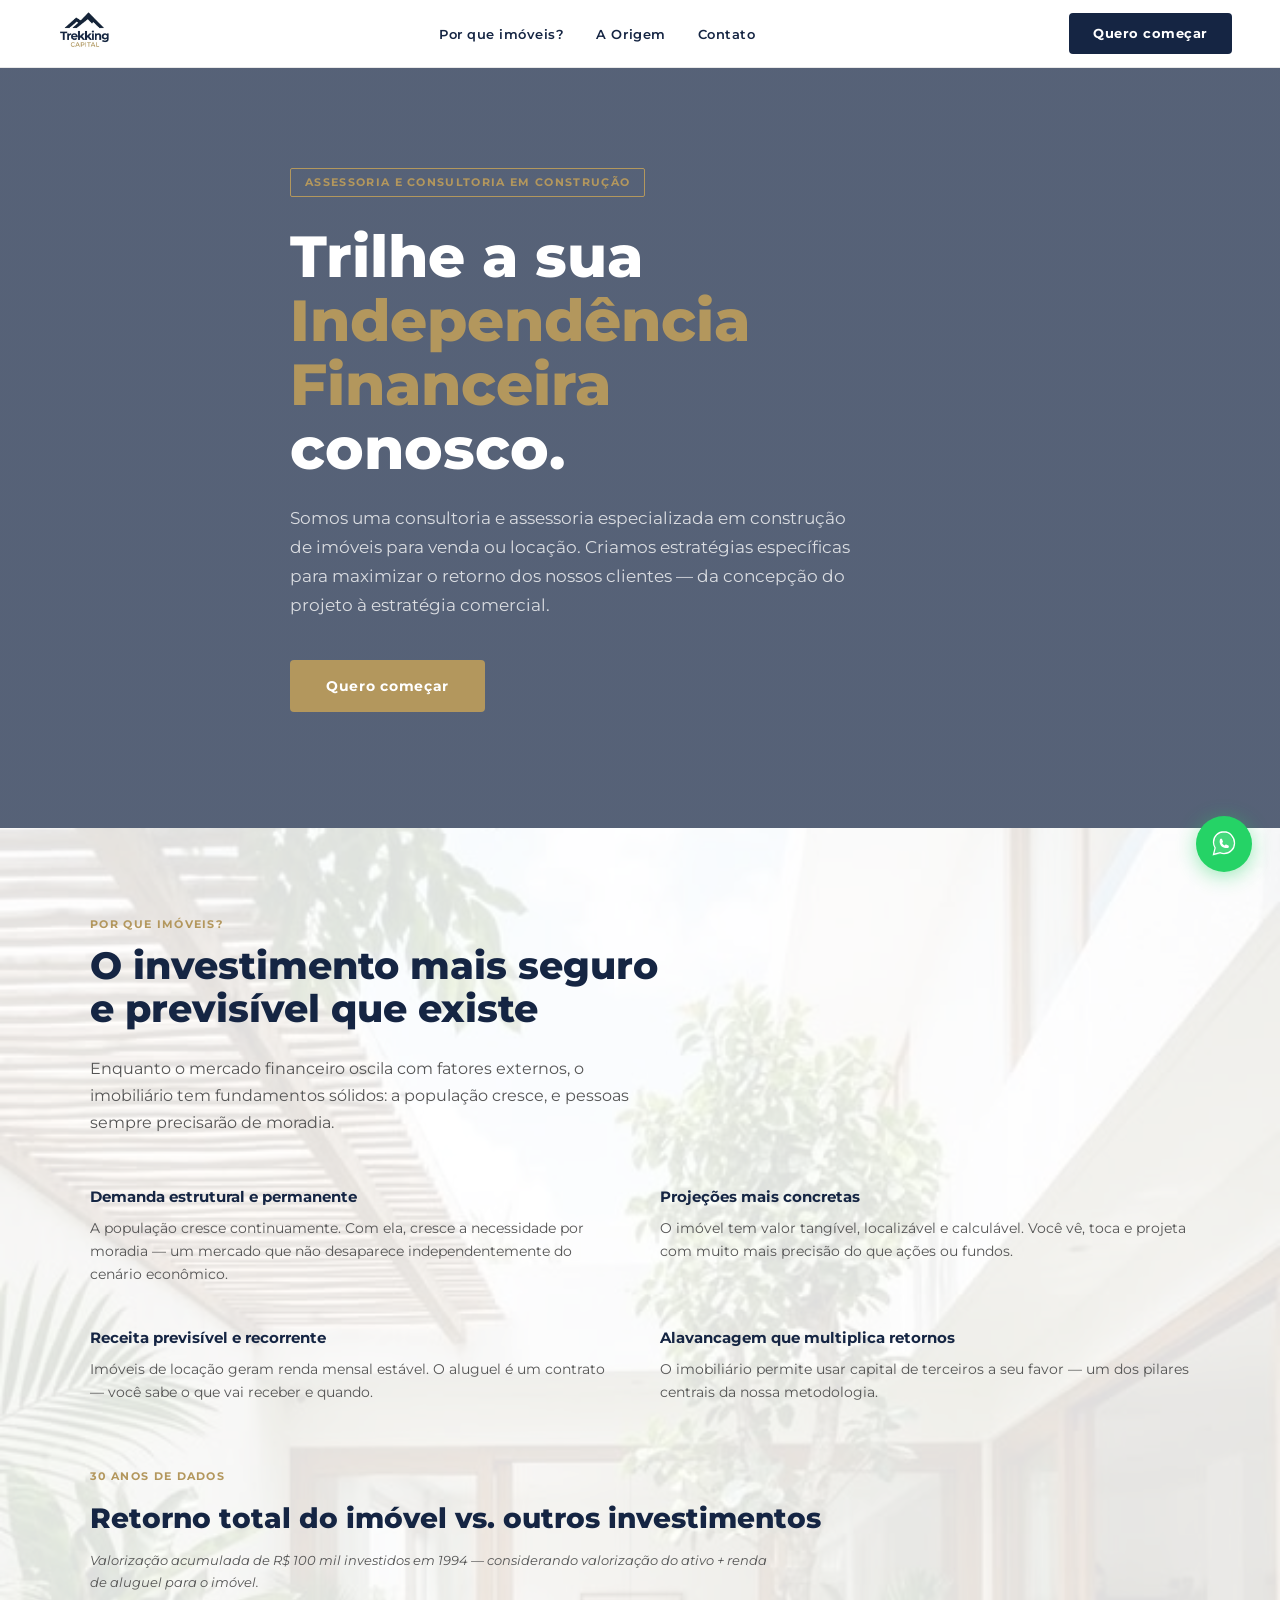
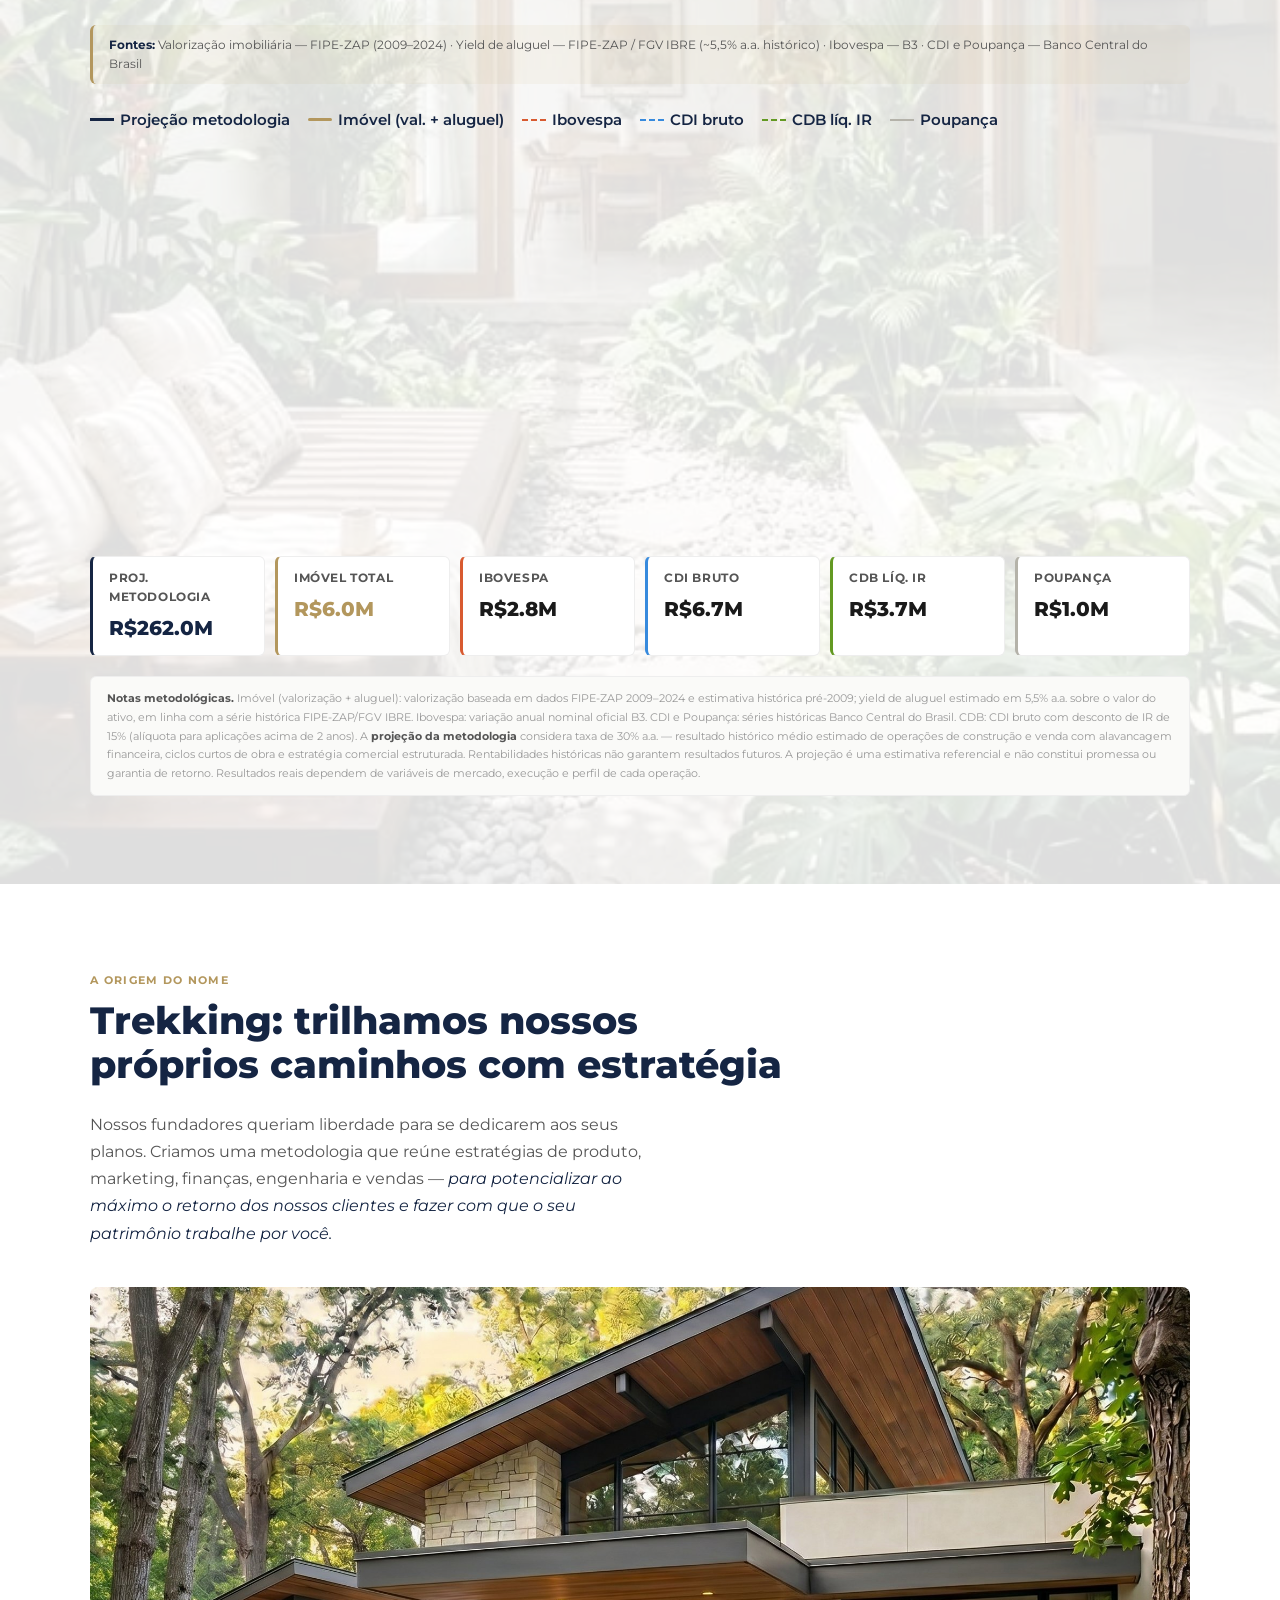
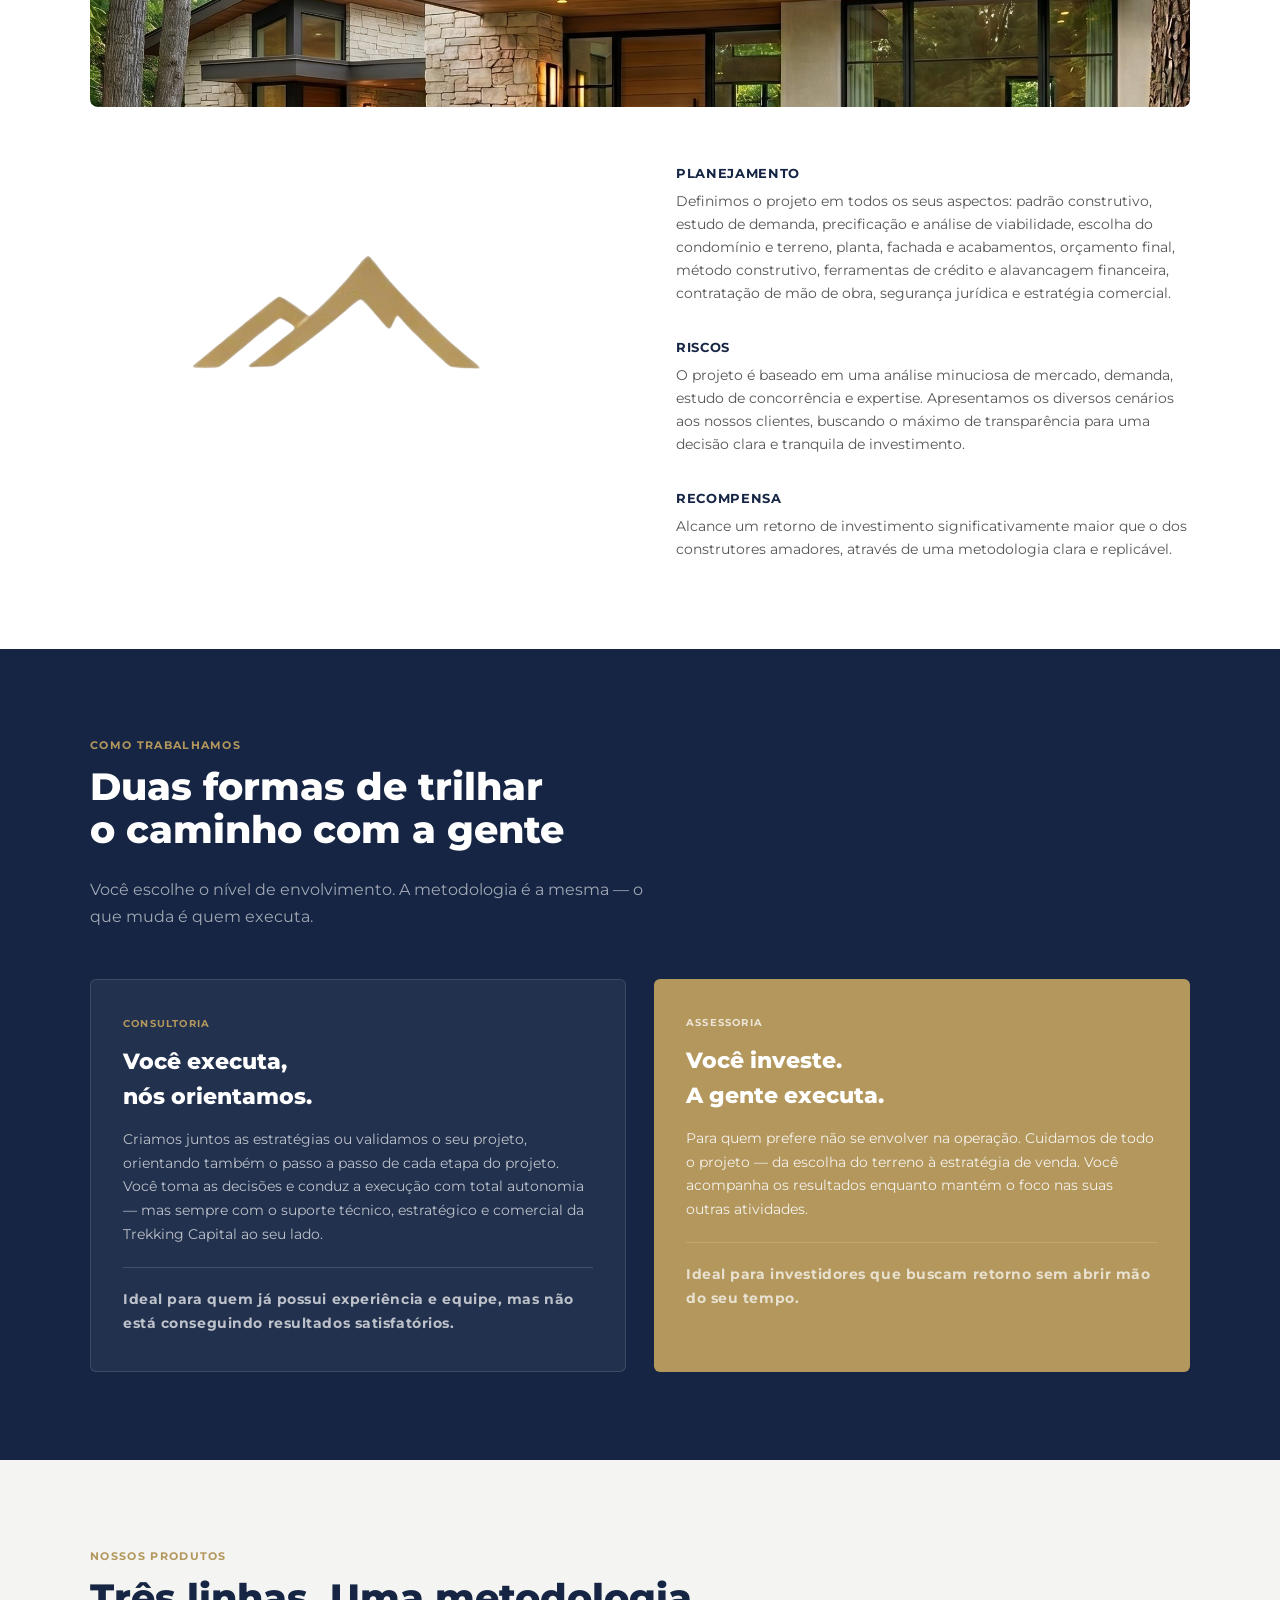
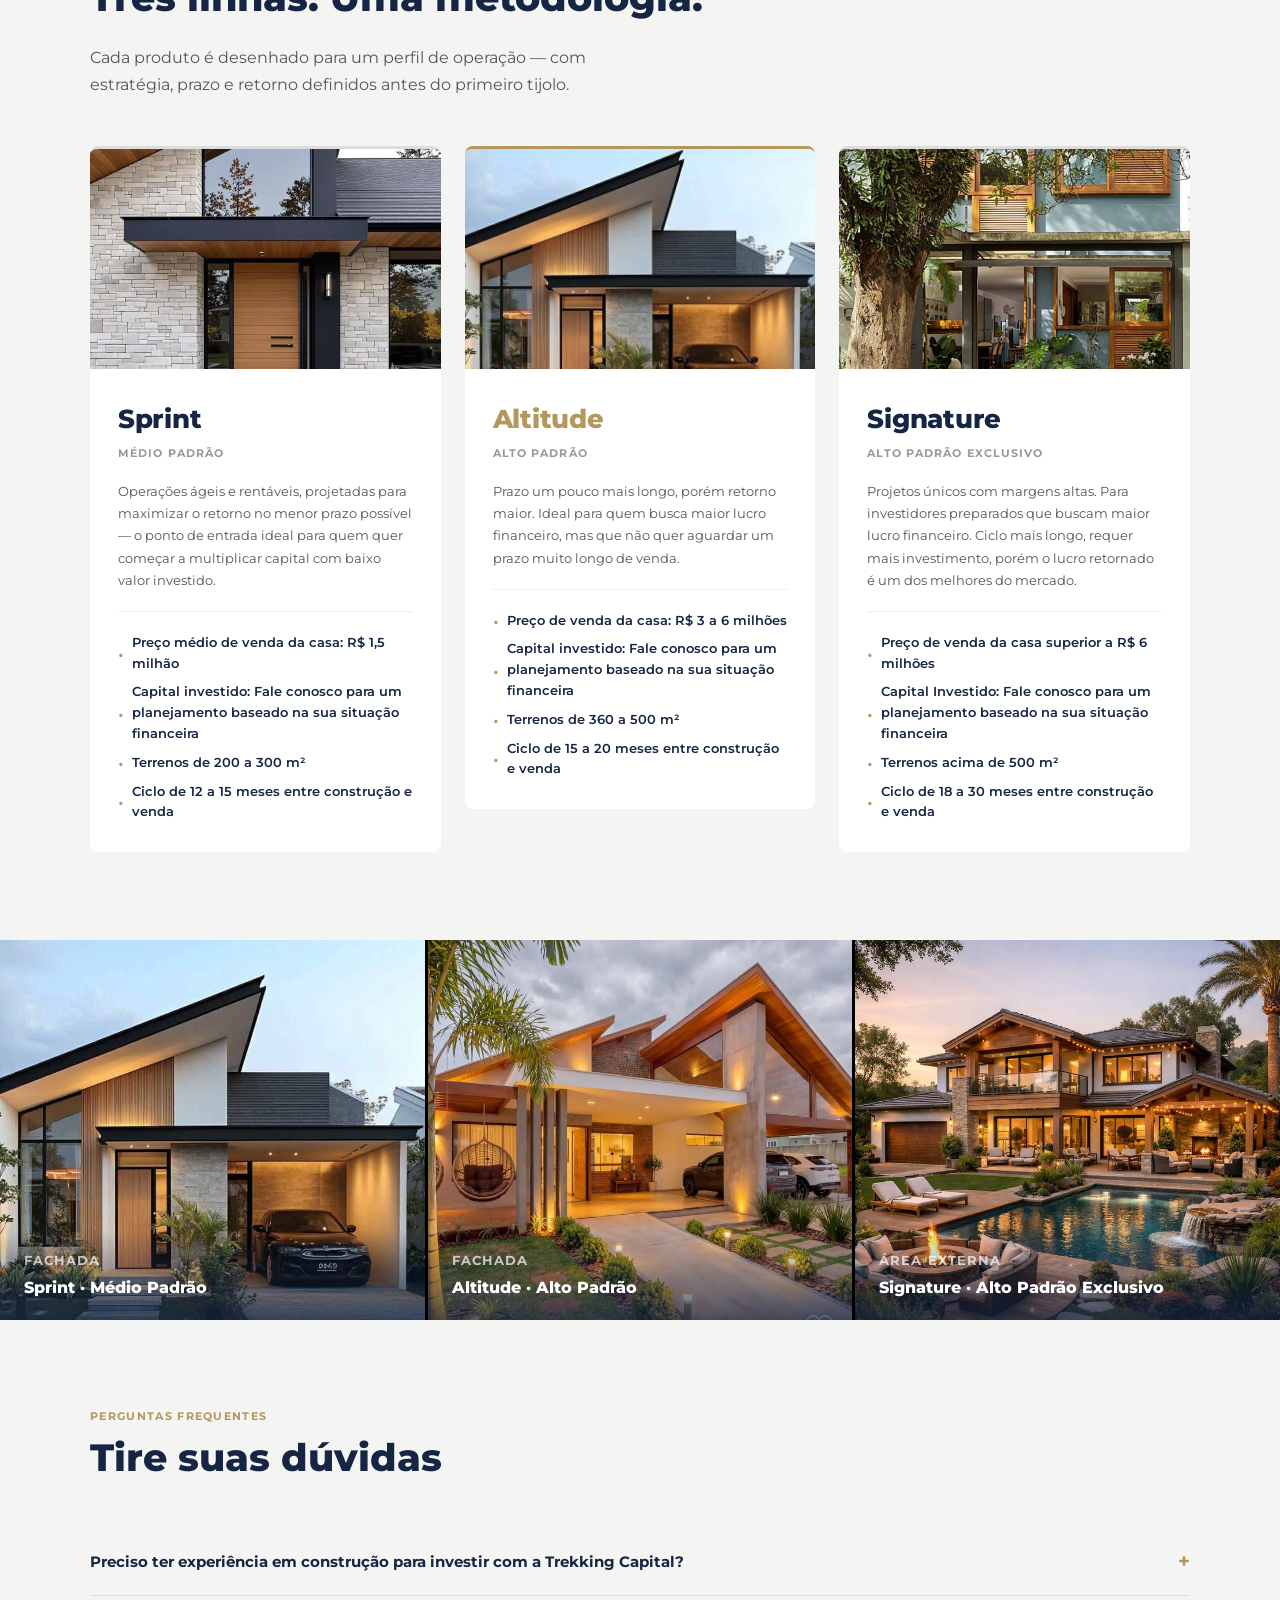
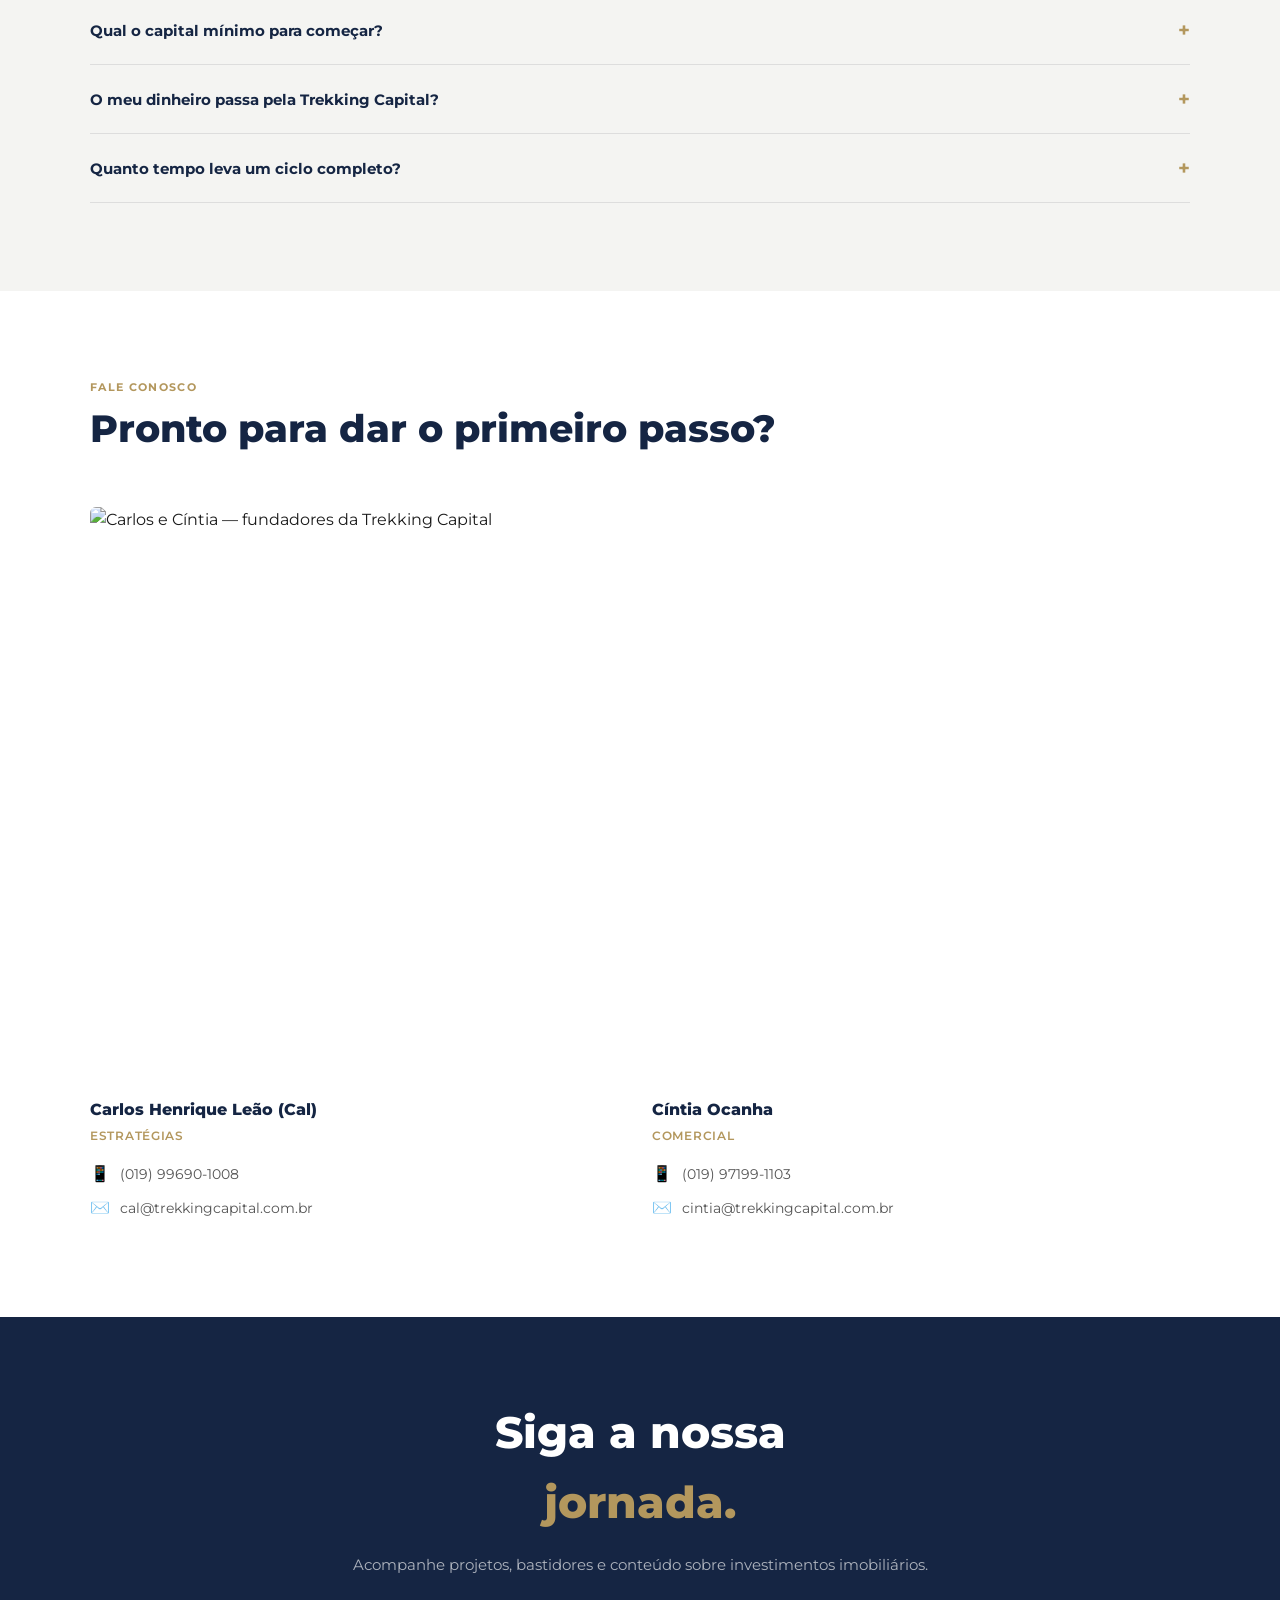
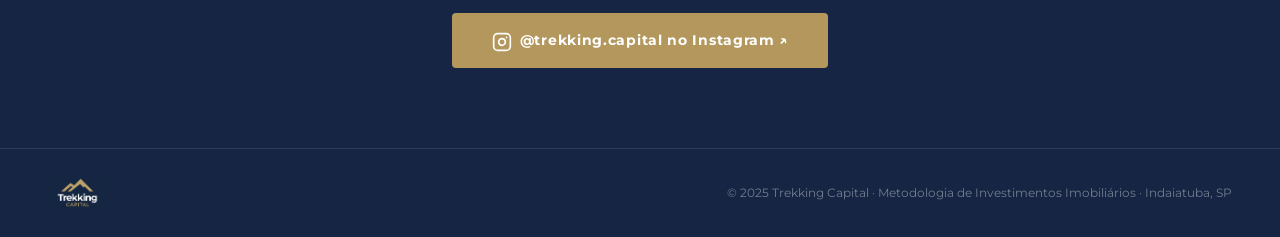
==== commit 4c069376: "deploy: GitHub Pages" ====
--- a/index.html
+++ b/index.html
@@ -3,745 +3,444 @@
 <head>
   <meta charset="UTF-8" />
   <meta name="viewport" content="width=device-width, initial-scale=1.0" />
-  <meta name="description" content="Trekking Capital — Assessoria de Investimentos Imobiliários. Metodologia completa de criação e multiplicação de patrimônio para conquistar sua independência financeira." />
-  <meta name="keywords" content="investimentos imobiliários, construção, renda passiva, independência financeira, alavancagem, Indaiatuba" />
-  <meta name="author" content="Trekking Capital" />
-
-  <!-- Open Graph -->
-  <meta property="og:title" content="Trekking Capital — Conquiste sua independência financeira" />
-  <meta property="og:description" content="Metodologia completa de criação e multiplicação de patrimônio imobiliário. Da ideia à venda, com você em cada passo." />
+  <title>Trekking Capital — Independência Financeira com Método</title>
+  <meta name="description" content="Consultoria e assessoria especializada em investimentos imobiliários de alto padrão. Da concepção do projeto à estratégia comercial — faça seu patrimônio trabalhar por você." />
+  <link rel="canonical" href="https://www.trekkingcapital.com.br/" />
+
+  <!-- Favicon -->
+  <link rel="icon" type="image/png" href="assets/images/favicon2.0.png" />
+  <link rel="apple-touch-icon" href="assets/images/favicon2.0.png" />
+
+  <!-- Open Graph (WhatsApp, Facebook, LinkedIn) -->
   <meta property="og:type" content="website" />
-  <meta property="og:url" content="https://www.trekkingcapital.com.br" />
-  <meta property="og:image" content="https://www.trekkingcapital.com.br/assets/images/favicon-whatsapp.jpg" />
-
-  <title>Trekking Capital — Independência Financeira com Método</title>
-
-  <!-- Favicon -->
-  <link rel="icon" type="image/png" sizes="32x32" href="assets/images/favicon2.0.png" />
-  <link rel="icon" type="image/png" sizes="16x16" href="assets/images/favicon2.0.png" />
-  <link rel="shortcut icon" href="assets/images/favicon2.0.png" />
-  <link rel="apple-touch-icon" href="assets/images/logo-image.jpeg" />
-
-  <!-- CSS -->
-  <link rel="stylesheet" href="assets/style.css" />
+  <meta property="og:locale" content="pt_BR" />
+  <meta property="og:site_name" content="Trekking Capital" />
+  <meta property="og:url" content="https://www.trekkingcapital.com.br/" />
+  <meta property="og:title" content="Trekking Capital — Independência Financeira com Método" />
+  <meta property="og:description" content="Construímos imóveis de alto padrão para venda ou locação com uma metodologia que maximiza retorno. Estratégia, alavancagem e execução — do terreno à venda." />
+  <meta property="og:image" content="https://www.trekkingcapital.com.br/assets/images/project-2-trekking.jpg" />
+  <meta property="og:image:width" content="1200" />
+  <meta property="og:image:height" content="630" />
+  <meta property="og:image:alt" content="Projeto Trekking Capital — imóvel de alto padrão" />
+
+  <!-- Twitter Card -->
+  <meta name="twitter:card" content="summary_large_image" />
+  <meta name="twitter:title" content="Trekking Capital — Independência Financeira com Método" />
+  <meta name="twitter:description" content="Construímos imóveis de alto padrão para venda ou locação com uma metodologia que maximiza retorno. Estratégia, alavancagem e execução — do terreno à venda." />
+  <meta name="twitter:image" content="https://www.trekkingcapital.com.br/assets/images/favicon2.0.png" />
+
+  <link href="https://fonts.googleapis.com/css2?family=Montserrat:ital,wght@0,400;0,600;0,700;0,800;1,400&family=Montserrat+Alternates:wght@700&display=swap" rel="stylesheet">
+  <link rel="stylesheet" href="css/style.css">
 </head>
 <body>
 
-  <!-- ============================================================
-       SVG SPRITE — Logomarca (reutilizável via <use>)
-  ============================================================ -->
-  <svg style="display:none" aria-hidden="true">
-    <symbol id="logo-icon-white" viewBox="0 0 88 64">
-      <polygon points="4,62 26,10 34,62" fill="#ffffff"/>
-      <polygon points="26,10 46,62 34,62" fill="#ffffff" opacity="0.38"/>
-      <polygon points="38,62 62,4 74,30 64,62" fill="#C9A84C"/>
-      <polygon points="62,4 86,62 74,62 74,30" fill="#ffffff"/>
-      <polygon points="64,62 74,30 79,44 72,62" fill="#ffffff" opacity="0.28"/>
-    </symbol>
-    <symbol id="logo-icon-navy" viewBox="0 0 88 64">
-      <polygon points="4,62 26,10 34,62" fill="#1B2A4A"/>
-      <polygon points="26,10 46,62 34,62" fill="#1B2A4A" opacity="0.42"/>
-      <polygon points="38,62 62,4 74,30 64,62" fill="#C9A84C"/>
-      <polygon points="62,4 86,62 74,62 74,30" fill="#1B2A4A"/>
-      <polygon points="64,62 74,30 79,44 72,62" fill="#1B2A4A" opacity="0.32"/>
-    </symbol>
+<!-- NAV -->
+<nav id="inicio">
+  <a class="nav-logo" href="https://www.trekkingcapital.com.br">
+    <img src="assets/images/logo-image.jpeg" alt="Trekking Capital" />
+  </a>
+  <ul class="nav-links">
+    <li><a href="#porque">Por que imóveis?</a></li>
+    <li><a href="#origem">A Origem</a></li>
+    <li><a href="#contato">Contato</a></li>
+  </ul>
+  <a class="nav-cta" href="#contato">Quero começar</a>
+  <button class="nav-hamburger" id="navHamburger" aria-label="Abrir menu">
+    <span></span>
+    <span></span>
+    <span></span>
+  </button>
+</nav>
+
+<!-- HERO -->
+<section class="hero" id="hero" style="background: linear-gradient(rgba(21,37,67,0.72), rgba(21,37,67,0.72)), url('https://www.trekkingcapital.com.br/assets/images/trekking_trilho.png') center/cover no-repeat;">
+  <div class="container">
+    <div class="hero-content">
+      <span class="hero-label">Assessoria e consultoria em Construção</span>
+      <h1>Trilhe a sua<br><em>Independência Financeira</em><br>conosco.</h1>
+      <p>Somos uma consultoria e assessoria especializada em construção de imóveis para venda ou locação. Criamos estratégias específicas para maximizar o retorno dos nossos clientes — da concepção do projeto à estratégia comercial.</p>
+      <a class="hero-cta" href="#contato">Quero começar</a>
+    </div>
+  </div>
+</section>
+
+<!-- POR QUE IMOVEIS -->
+<section class="porque" id="porque" style="position:relative;">
+  <div style="position:absolute;inset:0;background:url('assets/images/image_extra.png') center/cover no-repeat;opacity:.13;z-index:0;pointer-events:none;"></div>
+  <div class="container" style="position:relative;z-index:1;">
+    <p class="section-tag">Por que imóveis?</p>
+    <h2 class="section-title">O investimento mais seguro<br>e previsível que existe</h2>
+    <p class="section-sub">Enquanto o mercado financeiro oscila com fatores externos, o imobiliário tem fundamentos sólidos: a população cresce, e pessoas sempre precisarão de moradia.</p>
+
+    <div class="razoes">
+      <div class="razao">
+        <h3>Demanda estrutural e permanente</h3>
+        <p>A população cresce continuamente. Com ela, cresce a necessidade por moradia — um mercado que não desaparece independentemente do cenário econômico.</p>
+      </div>
+      <div class="razao">
+        <h3>Projeções mais concretas</h3>
+        <p>O imóvel tem valor tangível, localizável e calculável. Você vê, toca e projeta com muito mais precisão do que ações ou fundos.</p>
+      </div>
+      <div class="razao">
+        <h3>Receita previsível e recorrente</h3>
+        <p>Imóveis de locação geram renda mensal estável. O aluguel é um contrato — você sabe o que vai receber e quando.</p>
+      </div>
+      <div class="razao">
+        <h3>Alavancagem que multiplica retornos</h3>
+        <p>O imobiliário permite usar capital de terceiros a seu favor — um dos pilares centrais da nossa metodologia.</p>
+      </div>
+    </div>
+
+    <!-- GRÁFICO INTERATIVO DE RETORNOS -->
+    <div class="comp-retorno-wrap">
+      <p class="section-tag" style="margin-top: 64px;">30 anos de dados</p>
+      <h3 class="comp-retorno-title">Retorno total do imóvel vs. outros investimentos</h3>
+      <p class="comp-retorno-sub">Valorização acumulada de R$ 100 mil investidos em 1994 — considerando valorização do ativo + renda de aluguel para o imóvel.</p>
+
+      <div style="background:rgba(179,151,93,.07);border-radius:6px;padding:10px 16px;margin-bottom:1.5rem;font-size:12px;color:var(--light-text);border-left:3px solid var(--gold);line-height:1.6;">
+        <strong style="color:var(--blue);">Fontes:</strong> Valorização imobiliária — FIPE-ZAP (2009–2024) · Yield de aluguel — FIPE-ZAP / FGV IBRE (~5,5% a.a. histórico) · Ibovespa — B3 · CDI e Poupança — Banco Central do Brasil
+      </div>
+
+      <div style="display:flex;flex-wrap:wrap;gap:18px;margin-bottom:1.5rem;font-size:15px;font-weight:600;color:var(--blue);">
+        <span style="display:flex;align-items:center;gap:6px;"><span style="width:24px;height:3px;background:#152543;display:inline-block;border-top:3px dashed #152543;height:0;"></span> Projeção metodologia</span>
+        <span style="display:flex;align-items:center;gap:6px;"><span style="width:24px;height:3px;background:#b3975d;border-radius:2px;display:inline-block;"></span> Imóvel (val. + aluguel)</span>
+        <span style="display:flex;align-items:center;gap:6px;"><span style="width:24px;height:0;border-top:2px dashed #D85A30;display:inline-block;"></span> Ibovespa</span>
+        <span style="display:flex;align-items:center;gap:6px;"><span style="width:24px;height:0;border-top:2px dashed #378ADD;display:inline-block;"></span> CDI bruto</span>
+        <span style="display:flex;align-items:center;gap:6px;"><span style="width:24px;height:0;border-top:2px dashed #639922;display:inline-block;"></span> CDB líq. IR</span>
+        <span style="display:flex;align-items:center;gap:6px;"><span style="width:24px;height:0;border-top:2px solid #B4B2A9;display:inline-block;"></span> Poupança</span>
+      </div>
+
+      <div style="position:relative;width:100%;height:380px;">
+        <canvas id="gcSite" role="img" aria-label="Gráfico de retorno acumulado 1994-2024 mostrando imóvel com valorização e aluguel superando CDI e poupança de forma estável, com projeção da metodologia em crescimento expressivo.">Retorno total imobiliário vs Ibovespa, CDI, CDB e Poupança — 1994 a 2024.</canvas>
+      </div>
+
+      <div style="display:grid;grid-template-columns:repeat(auto-fit,minmax(110px,1fr));gap:10px;margin-top:1.25rem;">
+        <div style="background:var(--white);border-radius:6px;padding:.7rem 1rem;border-left:3px solid #152543;border:1px solid #eee;border-left:3px solid #152543;">
+          <p style="font-size:12px;color:var(--light-text);margin:0 0 6px;text-transform:uppercase;letter-spacing:.05em;font-weight:700;">Proj. metodologia</p>
+          <p style="font-size:20px;font-weight:800;margin:0;color:#152543;" id="s-trek">—</p>
+        </div>
+        <div style="background:var(--white);border-radius:6px;padding:.7rem 1rem;border:1px solid #eee;border-left:3px solid #b3975d;">
+          <p style="font-size:12px;color:var(--light-text);margin:0 0 6px;text-transform:uppercase;letter-spacing:.05em;font-weight:700;">Imóvel total</p>
+          <p style="font-size:20px;font-weight:800;margin:0;color:#b3975d;" id="s-imovel">—</p>
+        </div>
+        <div style="background:var(--white);border-radius:6px;padding:.7rem 1rem;border:1px solid #eee;border-left:3px solid #D85A30;">
+          <p style="font-size:12px;color:var(--light-text);margin:0 0 6px;text-transform:uppercase;letter-spacing:.05em;font-weight:700;">Ibovespa</p>
+          <p style="font-size:20px;font-weight:800;margin:0;" id="s-bov">—</p>
+        </div>
+        <div style="background:var(--white);border-radius:6px;padding:.7rem 1rem;border:1px solid #eee;border-left:3px solid #378ADD;">
+          <p style="font-size:12px;color:var(--light-text);margin:0 0 6px;text-transform:uppercase;letter-spacing:.05em;font-weight:700;">CDI bruto</p>
+          <p style="font-size:20px;font-weight:800;margin:0;" id="s-cdi">—</p>
+        </div>
+        <div style="background:var(--white);border-radius:6px;padding:.7rem 1rem;border:1px solid #eee;border-left:3px solid #639922;">
+          <p style="font-size:12px;color:var(--light-text);margin:0 0 6px;text-transform:uppercase;letter-spacing:.05em;font-weight:700;">CDB líq. IR</p>
+          <p style="font-size:20px;font-weight:800;margin:0;" id="s-cdb">—</p>
+        </div>
+        <div style="background:var(--white);border-radius:6px;padding:.7rem 1rem;border:1px solid #eee;border-left:3px solid #B4B2A9;">
+          <p style="font-size:12px;color:var(--light-text);margin:0 0 6px;text-transform:uppercase;letter-spacing:.05em;font-weight:700;">Poupança</p>
+          <p style="font-size:20px;font-weight:800;margin:0;" id="s-poup">—</p>
+        </div>
+      </div>
+
+      <div style="margin-top:1.25rem;padding:12px 16px;border-radius:6px;border:1px solid #eee;background:#fafaf8;">
+        <p style="font-size:11px;color:#999;margin:0;line-height:1.7;">
+          <strong style="color:var(--light-text);">Notas metodológicas.</strong>
+          Imóvel (valorização + aluguel): valorização baseada em dados FIPE-ZAP 2009–2024 e estimativa histórica pré-2009; yield de aluguel estimado em 5,5% a.a. sobre o valor do ativo, em linha com a série histórica FIPE-ZAP/FGV IBRE. Ibovespa: variação anual nominal oficial B3. CDI e Poupança: séries históricas Banco Central do Brasil. CDB: CDI bruto com desconto de IR de 15% (alíquota para aplicações acima de 2 anos).
+          A <strong style="color:var(--light-text);">projeção da metodologia</strong> considera taxa de 30% a.a. — resultado histórico médio estimado de operações de construção e venda com alavancagem financeira, ciclos curtos de obra e estratégia comercial estruturada. Rentabilidades históricas não garantem resultados futuros. A projeção é uma estimativa referencial e não constitui promessa ou garantia de retorno. Resultados reais dependem de variáveis de mercado, execução e perfil de cada operação.
+        </p>
+      </div>
+    </div>
+
+  </div>
+</section>
+
+<!-- ORIGEM -->
+<section class="origem" id="origem">
+  <div class="container">
+    <p class="section-tag">A origem do nome</p>
+    <h2 class="section-title">Trekking: trilhamos nossos<br>próprios caminhos com estratégia</h2>
+    <p class="section-sub">Nossos fundadores queriam liberdade para se dedicarem aos seus planos. Criamos uma metodologia que reúne estratégias de produto, marketing, finanças, engenharia e vendas — <em style="font-style:italic; color: var(--blue);">para potencializar ao máximo o retorno dos nossos clientes e fazer com que o seu patrimônio trabalhe por você.</em></p>
+
+    <div style="width:100%;margin:40px 0 0;border-radius:8px;overflow:hidden;max-height:420px;">
+      <img src="assets/images/casa_jardim_externo.png" alt="Projeto Trekking Capital — alto padrão" style="width:100%;height:420px;object-fit:cover;object-position:center 30%;display:block;" />
+    </div>
+
+    <div class="origem-grid">
+      <div class="origem-img">
+        <img src="assets/images/imagem-simbolo-origem.png" alt="Símbolo Trekking Capital" />
+      </div>
+      <div class="pilares">
+        <div class="pilar">
+          <h4>Planejamento</h4>
+          <p>Definimos o projeto em todos os seus aspectos: padrão construtivo, estudo de demanda, precificação e análise de viabilidade, escolha do condomínio e terreno, planta, fachada e acabamentos, orçamento final, método construtivo, ferramentas de crédito e alavancagem financeira, contratação de mão de obra, segurança jurídica e estratégia comercial.</p>
+        </div>
+        <div class="pilar">
+          <h4>Riscos</h4>
+          <p>O projeto é baseado em uma análise minuciosa de mercado, demanda, estudo de concorrência e expertise. Apresentamos os diversos cenários aos nossos clientes, buscando o máximo de transparência para uma decisão clara e tranquila de investimento.</p>
+        </div>
+        <div class="pilar">
+          <h4>Recompensa</h4>
+          <p>Alcance um retorno de investimento significativamente maior que o dos construtores amadores, através de uma metodologia clara e replicável.</p>
+        </div>
+      </div>
+    </div>
+  </div>
+</section>
+
+<!-- MODALIDADES -->
+<style>
+  .modalidades-grid { display: grid !important; grid-template-columns: 1fr 1fr !important; gap: 28px !important; }
+  @media (max-width: 768px) {
+    .modalidades-grid { grid-template-columns: 1fr !important; }
+  }
+</style>
+<section class="modalidades">
+  <div class="container">
+    <p class="section-tag" style="color:var(--gold)">Como trabalhamos</p>
+    <h2 class="section-title" style="color:var(--white)">Duas formas de trilhar<br>o caminho com a gente</h2>
+    <p class="section-sub" style="color:rgba(255,255,255,.6)">Você escolhe o nível de envolvimento. A metodologia é a mesma — o que muda é quem executa.</p>
+
+    <div class="modalidades-grid">
+      <div class="modalidade-card modal-consultoria">
+        <span class="modal-tag">Consultoria</span>
+        <h3>Você executa,<br>nós orientamos.</h3>
+        <p>Criamos juntos as estratégias ou validamos o seu projeto, orientando também o passo a passo de cada etapa do projeto. Você toma as decisões e conduz a execução com total autonomia — mas sempre com o suporte técnico, estratégico e comercial da Trekking Capital ao seu lado.</p>
+        <p class="modal-ideal">Ideal para quem já possui experiência e equipe, mas não está conseguindo resultados satisfatórios.</p>
+      </div>
+      <div class="modalidade-card modal-assessoria">
+        <span class="modal-tag">Assessoria</span>
+        <h3>Você investe.<br>A gente executa.</h3>
+        <p>Para quem prefere não se envolver na operação. Cuidamos de todo o projeto — da escolha do terreno à estratégia de venda. Você acompanha os resultados enquanto mantém o foco nas suas outras atividades.</p>
+        <p class="modal-ideal">Ideal para investidores que buscam retorno sem abrir mão do seu tempo.</p>
+      </div>
+    </div>
+  </div>
+</section>
+
+<!-- PRODUTOS -->
+<section class="produtos" id="produtos">
+  <div class="container">
+    <p class="section-tag">Nossos produtos</p>
+    <h2 class="section-title">Três linhas. Uma metodologia.</h2>
+    <p class="section-sub">Cada produto é desenhado para um perfil de operação — com estratégia, prazo e retorno definidos antes do primeiro tijolo.</p>
+
+    <div class="produtos-grid">
+
+      <div class="produto-card">
+        <img class="produto-card-img" src="assets/images/signature_casa_pedra.png" alt="Sprint — Médio Padrão" />
+        <div class="produto-card-body">
+          <div class="produto-linha">Sprint</div>
+          <div class="produto-padrao">Médio Padrão</div>
+          <p class="produto-descricao">Operações ágeis e rentáveis, projetadas para maximizar o retorno no menor prazo possível — o ponto de entrada ideal para quem quer começar a multiplicar capital com baixo valor investido.</p>
+          <div class="produto-divider"></div>
+          <div class="produto-tags">
+            <span class="produto-tag">Preço médio de venda da casa:  R$ 1,5 milhão</span>
+            <span class="produto-tag">Capital investido: Fale conosco para um planejamento baseado na sua situação financeira</span>
+            <span class="produto-tag">Terrenos de 200 a 300 m²</span>
+            <span class="produto-tag">Ciclo de 12 a 15 meses entre construção e venda</span>
+          </div>
+        </div>
+      </div>
+
+      <div class="produto-card produto-card-destaque">
+        <img class="produto-card-img" src="assets/images/altitude_casa_moderna.png" alt="Altitude — Alto Padrão" />
+        <div class="produto-card-body">
+          <div class="produto-linha">Altitude</div>
+          <div class="produto-padrao">Alto Padrão</div>
+          <p class="produto-descricao">Prazo um pouco mais longo, porém retorno maior. Ideal para quem busca maior lucro financeiro, mas que não quer aguardar um prazo muito longo de venda.</p>
+          <div class="produto-divider"></div>
+          <div class="produto-tags">
+            <span class="produto-tag">Preço de venda da casa: R$ 3 a 6 milhões</span>
+            <span class="produto-tag">Capital investido: Fale conosco para um planejamento baseado na sua situação financeira</span>
+            <span class="produto-tag">Terrenos de 360 a 500 m²</span>
+            <span class="produto-tag">Ciclo de 15 a 20 meses entre construção e venda</span>
+          </div>
+        </div>
+      </div>
+
+      <div class="produto-card">
+        <img class="produto-card-img" src="assets/images/sprint_casa_azul.png" alt="Signature — Alto Padrão Exclusivo" />
+        <div class="produto-card-body">
+          <div class="produto-linha">Signature</div>
+          <div class="produto-padrao">Alto Padrão Exclusivo</div>
+          <p class="produto-descricao">Projetos únicos com margens altas. Para investidores preparados que buscam maior lucro financeiro. Ciclo mais longo, requer mais investimento, porém o lucro retornado é um dos melhores do mercado.</p>
+          <div class="produto-divider"></div>
+          <div class="produto-tags">
+            <span class="produto-tag">Preço de venda da casa superior a R$ 6 milhões</span>
+            <span class="produto-tag">Capital Investido: Fale conosco para um planejamento baseado na sua situação financeira</span>
+            <span class="produto-tag">Terrenos acima de 500 m²</span>
+            <span class="produto-tag">Ciclo de 18 a 30 meses entre construção e venda</span>
+          </div>
+        </div>
+      </div>
+
+    </div>
+  </div>
+</section>
+
+<!-- GALERIA DE AMBIENTES -->
+<style>
+  .galeria-section { padding: 0 !important; background: #000 !important; }
+  .galeria-grid { display: grid !important; grid-template-columns: repeat(3, 1fr) !important; gap: 3px !important; }
+  .galeria-item { position: relative !important; overflow: hidden !important; height: 380px !important; }
+  @media (max-width: 768px) {
+    .galeria-grid { grid-template-columns: 1fr !important; }
+    .galeria-item { height: 280px !important; }
+  }
+</style>
+<section class="galeria-section">
+  <div class="galeria-grid">
+    <div class="galeria-item" style="position:relative;overflow:hidden;height:380px;">
+      <img src="assets/images/Imagem-galeria-sprint.jpeg" alt="Varanda com tijolinho"
+        style="width:100%;height:100%;object-fit:cover;object-position:center;transition:transform .5s;"
+        onmouseover="this.style.transform='scale(1.05)'" onmouseout="this.style.transform='scale(1)'"/>
+      <div style="position:absolute;bottom:0;left:0;right:0;padding:20px 24px;background:linear-gradient(transparent,rgba(21,37,67,.75));">
+        <p style="margin:0;font-size:13px;font-weight:700;color:rgba(255,255,255,.7);letter-spacing:.08em;text-transform:uppercase;">Fachada</p>
+        <p style="margin:4px 0 0;font-size:16px;font-weight:800;color:#fff;">Sprint · Médio Padrão</p>
+      </div>
+    </div>
+
+    <div class="galeria-item" style="position:relative;overflow:hidden;height:380px;">
+      <img src="assets/images/imagem-galeria-altitude.jpeg" alt="Jardim interno com pedras"
+        style="width:100%;height:100%;object-fit:cover;object-position:center;transition:transform .5s;"
+        onmouseover="this.style.transform='scale(1.05)'" onmouseout="this.style.transform='scale(1)'"/>
+      <div style="position:absolute;bottom:0;left:0;right:0;padding:20px 24px;background:linear-gradient(transparent,rgba(21,37,67,.75));">
+        <p style="margin:0;font-size:13px;font-weight:700;color:rgba(255,255,255,.7);letter-spacing:.08em;text-transform:uppercase;">Fachada</p>
+        <p style="margin:4px 0 0;font-size:16px;font-weight:800;color:#fff;">Altitude · Alto Padrão</p>
+      </div>
+    </div>
+
+    <div class="galeria-item" style="position:relative;overflow:hidden;height:380px;">
+      <img src="assets/images/imagem-galeria-signature.jpeg" alt="Pátio interno alto padrão"
+        style="width:100%;height:100%;object-fit:cover;object-position:center;transition:transform .5s;"
+        onmouseover="this.style.transform='scale(1.05)'" onmouseout="this.style.transform='scale(1)'"/>
+      <div style="position:absolute;bottom:0;left:0;right:0;padding:20px 24px;background:linear-gradient(transparent,rgba(21,37,67,.75));">
+        <p style="margin:0;font-size:13px;font-weight:700;color:rgba(255,255,255,.7);letter-spacing:.08em;text-transform:uppercase;">Área externa</p>
+        <p style="margin:4px 0 0;font-size:16px;font-weight:800;color:#fff;">Signature · Alto Padrão Exclusivo</p>
+      </div>
+    </div>
+  </div>
+</section>
+
+<!-- FAQ -->
+<section class="faq" id="faq">
+  <div class="container">
+    <p class="section-tag">Perguntas frequentes</p>
+    <h2 class="section-title">Tire suas dúvidas</h2>
+
+    <div class="faq-list">
+
+      <div class="faq-item">
+        <button class="faq-q">
+          Preciso ter experiência em construção para investir com a Trekking Capital?
+          <span class="icon">+</span>
+        </button>
+        <div class="faq-a">Não. Esse é exatamente o nosso diferencial. Cuidamos de toda a gestão técnica, arquitetônica e de obra por você. Nossos clientes geralmente são profissionais de outras áreas que enxergam no imobiliário uma oportunidade de investimento.</div>
+      </div>
+
+      <div class="faq-item">
+        <button class="faq-q">
+          Qual o capital mínimo para começar?
+          <span class="icon">+</span>
+        </button>
+        <div class="faq-a">O capital varia de acordo com o projeto e a estratégia de alavancagem. Graças ao nosso modelo financeiro, é possível iniciar com uma fração do custo total da obra. Agende uma conversa e faremos uma simulação personalizada.</div>
+      </div>
+
+      <div class="faq-item">
+        <button class="faq-q">
+          O meu dinheiro passa pela Trekking Capital?
+          <span class="icon">+</span>
+        </button>
+        <div class="faq-a">Nunca. A Trekking Capital indica os melhores fornecedores para cada etapa, mas todos os pagamentos são feitos diretamente por você. Você mantém controle financeiro absoluto da operação do início ao fim.</div>
+      </div>
+
+      <div class="faq-item">
+        <button class="faq-q">
+          Quanto tempo leva um ciclo completo?
+          <span class="icon">+</span>
+        </button>
+        <div class="faq-a">Da escolha do terreno à venda, em média de 10 a 18 meses, dependendo do projeto. Utilizamos métodos construtivos modernos que reduzem o prazo de obra, liberando capital mais rápido para o próximo investimento.</div>
+      </div>
+
+    </div>
+  </div>
+</section>
+
+<!-- CONTATO -->
+<section class="contato" id="contato">
+  <div class="container">
+    <p class="section-tag">Fale conosco</p>
+    <h2 class="section-title">Pronto para dar o primeiro passo?</h2>
+
+    <div class="founders-row">
+      <div class="founder-photo">
+        <img src="assets/images/imagem-fundadores-3.jpg" alt="Carlos e Cíntia — fundadores da Trekking Capital" />
+      </div>
+      <div class="founders-info">
+        <div class="founder-card">
+          <h4>Carlos Henrique Leão (Cal)</h4>
+          <p class="role">Estratégias</p>
+          <div class="contact-item"><span>📱</span> <a href="https://api.whatsapp.com/send/?phone=5519996901008&amp;text=Gostaria%20de%20marcar%20uma%20reuni%C3%A3o%20para%20mais%20informa%C3%A7%C3%B5es...&amp;type=phone_number&amp;app_absent=0" target="_blank">(019) 99690-1008</a></div>
+          <div class="contact-item"><span>✉️</span> <a href="mailto:cal@trekkingcapital.com.br">cal@trekkingcapital.com.br</a></div>
+        </div>
+        <div class="founder-card">
+          <h4>Cíntia Ocanha</h4>
+          <p class="role">Comercial</p>
+          <div class="contact-item"><span>📱</span> <a href="https://api.whatsapp.com/send/?phone=5519971991103&amp;text=Gostaria%20de%20marcar%20uma%20reuni%C3%A3o%20para%20mais%20informa%C3%A7%C3%B5es...&amp;type=phone_number&amp;app_absent=0" target="_blank">(019) 97199-1103</a></div>
+          <div class="contact-item"><span>✉️</span> <a href="mailto:cintia@trekkingcapital.com.br">cintia@trekkingcapital.com.br</a></div>
+        </div>
+      </div>
+    </div>
+  </div>
+</section>
+
+<!-- CTA FINAL -->
+<section class="cta-final">
+  <h2>Siga a nossa<br><em>jornada.</em></h2>
+  <p>Acompanhe projetos, bastidores e conteúdo sobre investimentos imobiliários.</p>
+  <a href="https://instagram.com/trekking.capital" target="_blank" rel="noopener">
+    <svg style="vertical-align:middle;margin-right:8px;" width="20" height="20" viewBox="0 0 24 24" fill="none" stroke="currentColor" stroke-width="2" stroke-linecap="round" stroke-linejoin="round"><rect x="2" y="2" width="20" height="20" rx="5" ry="5"/><path d="M16 11.37A4 4 0 1 1 12.63 8 4 4 0 0 1 16 11.37z"/><line x1="17.5" y1="6.5" x2="17.51" y2="6.5"/></svg>@trekking.capital no Instagram ↗
+  </a>
+</section>
+
+<!-- FOOTER -->
+<footer>
+  <img src="assets/images/logo-image-blue.jpeg" alt="Trekking Capital" />
+  <p>© 2025 Trekking Capital · Metodologia de Investimentos Imobiliários · Indaiatuba, SP</p>
+</footer>
+
+<!-- WHATSAPP FLUTUANTE -->
+<style>
+  .whatsapp-float {
+    display: flex !important; align-items: center !important; justify-content: center !important;
+    position: fixed !important; bottom: 28px !important; right: 28px !important; z-index: 9999 !important;
+    background: #25d366 !important; color: #fff !important;
+    width: 56px !important; height: 56px !important; border-radius: 50% !important;
+    box-shadow: 0 4px 20px rgba(37,211,102,.45) !important;
+    transition: transform .2s, box-shadow .2s;
+    text-decoration: none !important;
+  }
+  .whatsapp-float svg { width: 28px !important; height: 28px !important; }
+  @media (max-width: 768px) {
+    .whatsapp-float {
+      display: flex !important; position: fixed !important;
+      width: 50px !important; height: 50px !important;
+      bottom: 20px !important; right: 16px !important;
+    }
+    .whatsapp-float svg { width: 24px !important; height: 24px !important; }
+  }
+</style>
+<a class="whatsapp-float"
+   href="https://api.whatsapp.com/send/?phone=5519971991103&amp;text=Gostaria%20de%20marcar%20uma%20reuni%C3%A3o%20para%20mais%20informa%C3%A7%C3%B5es...&amp;type=phone_number&amp;app_absent=0"
+   target="_blank" rel="noopener" aria-label="Falar no WhatsApp">
+  <svg viewBox="0 0 32 32" fill="none" xmlns="http://www.w3.org/2000/svg">
+    <path d="M16 3C9.925 3 5 7.925 5 14c0 2.18.633 4.21 1.725 5.916L5 29l9.297-1.697A10.94 10.94 0 0 0 16 27.5C22.075 27.5 27 22.575 27 16.5S22.075 3 16 3Z" fill="#fff" opacity=".15"/>
+    <path d="M16 2C9.373 2 4 7.373 4 14c0 2.385.693 4.61 1.89 6.484L4 28l7.724-2.025A11.94 11.94 0 0 0 16 27c6.627 0 12-5.373 12-12S22.627 2 16 2Z" stroke="#fff" stroke-width="1.5"/>
+    <path d="M11.5 10.5c.2-.5.7-.5 1-.5h.5c.3 0 .7.2.8.5l1 2.5c.1.3 0 .7-.2 1l-.8.8c.6 1.2 1.7 2.3 2.9 2.9l.8-.8c.3-.3.7-.3 1-.2l2.5 1c.3.1.5.5.5.8v.5c0 .8-.7 1.5-1.5 1.5C14.5 21 11 17.5 11 13c0-.8.3-1.8.5-2.5Z" fill="#fff"/>
   </svg>
-
-  <!-- ============================================================
-       WHATSAPP — Botão flutuante
-  ============================================================ -->
-  <a class="whatsapp-btn" href="#" aria-label="Fale conosco pelo WhatsApp">
-    <svg width="28" height="28" viewBox="0 0 24 24" fill="white" aria-hidden="true">
-      <path d="M17.472 14.382c-.297-.149-1.758-.867-2.03-.967-.273-.099-.471-.148-.67.15-.197.297-.767.966-.94 1.164-.173.199-.347.223-.644.075-.297-.15-1.255-.463-2.39-1.475-.883-.788-1.48-1.761-1.653-2.059-.173-.297-.018-.458.13-.606.134-.133.298-.347.446-.52.149-.174.198-.298.298-.497.099-.198.05-.371-.025-.52-.075-.149-.669-1.612-.916-2.207-.242-.579-.487-.5-.669-.51a12.8 12.8 0 0 0-.57-.01c-.198 0-.52.074-.792.372-.272.297-1.04 1.016-1.04 2.479 0 1.462 1.065 2.875 1.213 3.074.149.198 2.096 3.2 5.077 4.487.709.306 1.262.489 1.694.625.712.227 1.36.195 1.871.118.571-.085 1.758-.719 2.006-1.413.248-.694.248-1.289.173-1.413-.074-.124-.272-.198-.57-.347m-5.421 7.403h-.004a9.87 9.87 0 0 1-5.031-1.378l-.361-.214-3.741.982.998-3.648-.235-.374a9.86 9.86 0 0 1-1.51-5.26c.001-5.45 4.436-9.884 9.888-9.884 2.64 0 5.122 1.03 6.988 2.898a9.825 9.825 0 0 1 2.893 6.994c-.003 5.45-4.437 9.884-9.885 9.884m8.413-18.297A11.815 11.815 0 0 0 12.05 0C5.495 0 .16 5.335.157 11.892c0 2.096.547 4.142 1.588 5.945L.057 24l6.305-1.654a11.882 11.882 0 0 0 5.683 1.448h.005c6.554 0 11.89-5.335 11.893-11.893a11.821 11.821 0 0 0-3.48-8.413Z"/>
-    </svg>
-  </a>
-  <div class="whatsapp-tooltip">Fale conosco no WhatsApp</div>
-
-  <!-- ============================================================
-       NAVEGAÇÃO
-  ============================================================ -->
-  <nav>
-    <a href="#inicio" class="nav-logo">
-      <img src="assets/images/logo-image.jpeg" alt="Trekking Capital" height="60">
-    </a>
-
-    <ul class="nav-links">
-      <li><a href="#origem">A Origem</a></li>
-      <li><a href="#metodologia">A Metodologia</a></li>
-      <li><a href="#por-que-imoveis">Por que imóveis?</a></li>
-      <li><a href="#contato">Contato</a></li>
-    </ul>
-
-    <a href="#contato" class="nav-cta">Quero começar</a>
-  </nav>
-
-  <!-- ============================================================
-       HERO
-  ============================================================ -->
-  <section class="hero" id="inicio">
-    <img
-      class="hero__bg"
-      src="assets/images/trekking_trilho.jpg"
-      alt="Imóvel residencial de alto padrão"
-    />
-    <div class="hero__overlay"></div>
-    <div class="hero__overlay2"></div>
-
-    <div class="hero__inner">
-      <div>
-        <div class="eyebrow">
-          <span class="ey-line"></span>
-          <span class="ey-text">Assessoria de Investimentos Imobiliários</span>
-        </div>
-        <h1 class="hero__title">
-          Conquiste a sua <em>independência financeira.</em>
-        </h1>
-        <p class="hero__desc">
-          Com uma metodologia sólida de criação e multiplicação de patrimônio.
-        </p>
-        <p class="hero__desc">
-          A Trekking é o produto resultante da busca dos seus fundadores por
-          <em>tempo e renda passiva</em> para se dedicarem ao que mais prezam:
-          família, saúde, viagens e natureza. E agora queremos ajudar nossos
-          clientes e parceiros a alcançar o mesmo sucesso.
-        </p>
-        <div class="hero__actions">
-          <a href="#metodologia" class="btn-gold">Conhecer a metodologia</a>
-          <a href="#quem-somos" class="btn-outline-w">Como funciona →</a>
-        </div>
-      </div>
-
-      <div class="hero__right">
-        <div class="hero__quote-box">
-          <p class="hero__quote-text">
-            Esse foi o caminho que nos levou à nossa independência e nos garantiu
-            tempo e recursos para aproveitarmos cada momento com intensidade única.
-            Hoje temos o privilégio de orientar pessoas a buscar a mesma felicidade,
-            e esse propósito é a chave do nosso sucesso.
-          </p>
-          <span class="hero__quote-tag">Os fundadores</span>
-        </div>
-        <div class="hero__vision">
-          <p class="hero__vision-label">Nossa propósito</p>
-          <p class="hero__vision-text">
-            Garantir o futuro das pessoas, ajudando-as a trilhar a sua independência 
-            financeira, através da construção e multiplicação do seu patrimônio imobiliário, 
-            de maneira segura, previsível e replicável.
-          </p>
-        </div>
-      </div>
-    </div>
-  </section>
-
-  <div class="gold-bar"></div>
-
-  <!-- ============================================================
-       GALERIA DE PROJETOS
-  ============================================================ -->
-  <section class="galeria" id="projetos">
-    <div class="container">
-      <div class="eyebrow">
-        <span class="ey-line"></span>
-        <span class="ey-text">Nossos projetos</span>
-      </div>
-      <h2 class="section-title section-title--white">Investimentos que geram patrimônio</h2>
-      <p class="section-sub section-sub--white">
-        O plano inicial é simples: construir repetidamente casas e/ou imóveis comerciais para vender ou locar, criar patrimônio que se multiplique sozinho e garantir renda passiva.<br>
-        Na prática, entretanto, a maior parte dos investidores acabam deixando muito dinheiro na mesa, simplesmente pela falta de informação e metodologia.<br>
-        E é aí que nós entramos.
-      </p>
-
-      <div class="galeria__grid">
-        <div class="gal-item gal-item--tall">
-          <img src="assets/images/project-1-trekking.jpg" alt="Residência de alto padrão — alto padrão e alta liquidez" />
-          <div class="gal-item__overlay"></div>
-          <span class="gal-item__label">Alto padrão · Alta liquidez</span>
-        </div>
-        <div class="gal-item">
-          <img src="assets/images/project-2-trekking.jpg" alt="Projeto arquitetônico" style="object-position:center 80%" />
-          <div class="gal-item__overlay"></div>
-          <span class="gal-item__label">Projeto arquitetônico</span>
-        </div>
-        <div class="gal-item">
-          <img src="assets/images/project-3.jpg" alt="Acabamento premium" style="object-position:30% center" />
-          <div class="gal-item__overlay"></div>
-          <span class="gal-item__label">Acabamento premium</span>
-        </div>
-      </div>
-    </div>
-  </section>
-
-  <!-- ============================================================
-       ORIGEM
-  ============================================================ -->
-  <section class="origem" id="origem">
-    <div class="container">
-      <div class="eyebrow">
-        <span class="ey-line"></span>
-        <span class="ey-text">A origem do nome</span>
-      </div>
-      <h2 class="section-title section-title--white">
-        Trekking: trilhamos nossos próprios caminhos com propósito
-      </h2>
-      <p class="section-sub section-sub--white">
-        Nossos fundadores queriam mais liberdade para se dedicarem aos seus planos.
-      </p>
-
-      <div class="origem__grid">
-        <div class="origem__text">
-          <p>
-            Criamos uma metodologia que reúne estratégias específicas de marketing,
-            alavancagem financeira, engenharia e vendas, que, quando combinadas,
-            <em>potencializam ao máximo o retorno dos nossos clientes.</em>
-          </p>
-          <p>
-            A nossa assessoria cria os projetos para os nossos clientes em sua
-            totalidade: iniciando pela análise da demanda, estudo de viabilidade,
-            escolha do terreno, projeto arquitetônico, precificação, estratégia de
-            alavancagem financeira e levantamento do crédito, contratação dos
-            fornecedores e estratégia comercial para acelerar a comercialização do imóvel.
-          </p>
-          <p>
-            Você não precisa se preocupar com nada — todos os pontos-chave são
-            discutidos e a execução fica por nossa conta, com ferramentas online
-            para acompanhar a obra em tempo real.
-          </p>
-        </div>
-
-        <div class="origem__visual">
-          <div class="origem__logo">
-            <img src="assets/images/image-origem.png" alt="Símbolo Trekking Capital" height="100">
-          </div>
-
-          <div class="metaphor-item">
-            <span class="metaphor-item__dot"></span>
-            <div class="metaphor-item__text">
-              <strong>Planejamento</strong>
-              Criamos os produtos estrategicamente, antecipamos cada passo e
-              analisamos diversos cenários para que você invista com segurança.
-            </div>
-          </div>
-          <div class="metaphor-item">
-            <span class="metaphor-item__dot"></span>
-            <div class="metaphor-item__text">
-              <strong>Riscos</strong>
-              O mercado imobiliário é tipicamente mais seguro que outros investimentos,
-              mas exige conhecimento. Nós possuímos estratégias específicas para mitigar
-              ameaças, e não recomendamos nenhuma operação cuja margem de lucro no
-              cenário mais pessimista seja inferior a 30%.
-            </div>
-          </div>
-          <div class="metaphor-item">
-            <span class="metaphor-item__dot"></span>
-            <div class="metaphor-item__text">
-              <strong>A recompensa</strong>
-              Potencialize o retorno do seu investimento alcançando, com facilidade,
-              margens duas ou três vezes superiores às margens praticadas pelos
-              construtores amadores. A metodologia Trekking é projetada para crescer
-              com você — cada ciclo abre o caminho para o próximo.
-            </div>
-          </div>
-        </div>
-      </div>
-    </div>
-  </section>
-
-  <!-- ============================================================
-       QUEM SOMOS
-  ============================================================ -->
-  <section class="quemsomos" id="quem-somos">
-    <div class="container">
-      <div class="eyebrow">
-        <span class="ey-line"></span>
-        <span class="ey-text">Quem somos</span>
-      </div>
-
-      <div class="quemsomos__grid">
-        <div class="quemsomos__text">
-          <h2 class="section-title">Mais do que orientar. Executamos.</h2>
-          <p>
-            Nossos clientes tipicamente dedicam-se a outras atividades profissionais,
-            mas enxergam nos imóveis uma alternativa segura de investimento buscando
-            renda extra ou passiva. Nosso objetivo não se limita a orientá-los sobre
-            como otimizar margens, mas <em>efetivamente executar o plano por eles</em>
-            para que não precisem se distrair das suas atividades principais.
-          </p>
-          <p>
-            Não deixe que a falta de tempo postergue a sua independência financeira.
-            Fale conosco, e entenda como podemos te ajudar a construir um patrimônio
-            sólido e rentável, em um prazo recorde, e, provavelmente, com menos
-            dinheiro para começar do que você imagina.
-          </p>
-        </div>
-
-        <div class="quemsomos__aside">
-          <div class="qs-card">
-            <h4>Produto + Alavancagem + Agilidade</h4>
-            <p>
-              Nossa fórmula combina três pilares que, juntos, geram a margem
-              ótima em cada projeto. Conheça a metodologia completa abaixo.
-            </p>
-          </div>
-          <div class="qs-vision">
-            <p class="qs-vision__label">Nossa visão — 2030</p>
-            <p>
-              Ser a maior referência em investimentos imobiliários da região,
-              multiplicando histórias de independência financeira.
-            </p>
-          </div>
-        </div>
-      </div>
-    </div>
-  </section>
-
-  <!-- ============================================================
-       METODOLOGIA
-  ============================================================ -->
-  <section class="metodologia" id="metodologia">
-    <div class="container">
-      <div class="eyebrow">
-        <span class="ey-line"></span>
-        <span class="ey-text">A metodologia</span>
-      </div>
-      <h2 class="section-title section-title--white">A fórmula que potencializa margens</h2>
-      <p class="section-sub section-sub--white">
-        Uma estratégia cíclica, lastreada em imóveis, escalável e replicável.
-        Cada etapa foi desenhada para maximizar o retorno e minimizar o risco.
-      </p>
-
-      <div class="formula-box">
-        <span class="formula-item">Produto Certo</span>
-        <span class="formula-op">+</span>
-        <span class="formula-item">Alavancagem Financeira</span>
-        <span class="formula-op">+</span>
-        <span class="formula-item">Agilidade na Construção e na Venda</span>
-        <span class="formula-op">=</span>
-        <span class="formula-result">Margem Ótima</span>
-      </div>
-
-      <div class="method-steps">
-        <div class="method-step">
-          <span class="method-step__num">01</span>
-          <div class="method-step__body">
-            <h4>Estudo de viabilidade</h4>
-            <p>Análise de demanda, escolha do produto ideal, simulação financeira com projeção de cenários diversos — antes de qualquer comprometimento de capital.</p>
-          </div>
-        </div>
-        <div class="method-step">
-          <span class="method-step__num">02</span>
-          <div class="method-step__body">
-            <h4>Produto certo para o mercado certo</h4>
-            <p>Projeto arquitetônico pensado para atender a demanda real. Planta, padrão e precificação alinhados ao que o mercado absorve com velocidade. Estudamos a demanda a fundo para oferecer o que os clientes buscam, levando em consideração a liquidez dos condomínios e o melhor retorno por metro quadrado construído.</p>
-          </div>
-        </div>
-        <div class="method-step">
-          <span class="method-step__num">03</span>
-          <div class="method-step__body">
-            <h4>Alavancagem financeira estratégica</h4>
-            <p>Captação antecipada de recursos para terreno e/ou construção — usando o mínimo de capital próprio e alavancando o resultado.</p>
-          </div>
-        </div>
-        <div class="method-step">
-          <span class="method-step__num">04</span>
-          <div class="method-step__body">
-            <h4>Construção ágil</h4>
-            <p>O método construtivo mais moderno com prazo reduzido. Menos tempo de obra significa menos risco, menos custo e capital liberado mais rápido.</p>
-          </div>
-        </div>
-        <div class="method-step">
-          <span class="method-step__num">05</span>
-          <div class="method-step__body">
-            <h4>Venda estratégica e rápida</h4>
-            <p>Estratégia de precificação e comercialização para liquidez rápida — maximizando a margem e encerrando o ciclo no menor tempo possível.</p>
-          </div>
-        </div>
-        <div class="method-step">
-          <span class="method-step__num">06</span>
-          <div class="method-step__body">
-            <h4>Conversão em renda passiva</h4>
-            <p>Feche o ciclo todo investindo parte do capital gerado em cada operação em imóveis de locação. O fluxo de caixa recorrente multiplicará o seu patrimônio, enquanto te remunera e se retroalimenta — o caminho real para a independência financeira.</p>
-          </div>
-        </div>
-      </div>
-    </div>
-  </section>
-
-  <!-- ============================================================
-       NOSSA PROPOSTA
-  ============================================================ -->
-  <section class="proposta" id="proposta">
-    <div class="container">
-      <div class="eyebrow">
-        <span class="ey-line"></span>
-        <span class="ey-text">Nossos Produtos</span>
-      </div>
-      <h2 class="section-title">Projetos específicos para cada segmento</h2>
-
-      <div class="prop-destaque">
-        <p>
-          Somos especialistas em 3 diferentes segmentos, todos de alta liquidez, mas que possuem
-          características bastante específicas e por isso requerem estratégias únicas.
-        </p>
-      </div>
-
-      <div class="prop-grid">
-        <div class="prop-card">
-          <h3>Alto padrão</h3>
-          <p>Terrenos em condomínio superiores a 300m2, investimento moderado, prazo mais elástico (construção e venda entre 12 e 18 meses) e recompensa com margens extremamente atrativas.</p>
-        </div>
-        <div class="prop-card">
-          <h3>Médio Padrão</h3>
-          <p>Terrenos em condomínios de 150 ou 200m2, baixo investimento, ciclo rápido entre construção e venda - em torno de 10 a 12 meses - e atingindo um dos nichos mais desejado da região. O retorno é muito atrativo, especialmente considerando a escalabilidade da operação em uma linha do tempo mais longa.</p>
-        </div>
-        <div class="prop-card">
-          <h3>Popular</h3>
-          <p>Casas em terrenos de rua de 150m2, construídas com padrão muito superior ao praticado no mercado. Aderentes às faixas mais altas do programa Minha Casa Minha Vida, possuem o ciclo mais baixo de todos, em torno de 6 meses entre construção e venda.</p>
-        </div>
-      </div>
-    </div>
-  </section>
-
-  <!-- ============================================================
-       POR QUE IMÓVEIS?
-  ============================================================ -->
-  <section class="risco" id="por-que-imoveis">
-    <div class="container">
-      <div class="eyebrow">
-        <span class="ey-line"></span>
-        <span class="ey-text">Por que imóveis?</span>
-      </div>
-      <h2 class="section-title section-title--white">
-        O investimento mais seguro e previsível que existe
-      </h2>
-      <p class="section-sub section-sub--white">
-        Enquanto o mercado financeiro oscila com fatores externos de curto prazo,
-        o imobiliário tem fundamentos sólidos e uma lógica simples: a população
-        cresce, e pessoas sempre precisarão de moradia.
-      </p>
-
-      <div class="risco__grid">
-        <div class="risco-card">
-          <div class="risco-card__icon">
-            <svg width="32" height="32" viewBox="0 0 24 24" fill="none" stroke="rgba(201,168,76,0.8)" stroke-width="1.5" stroke-linecap="round" stroke-linejoin="round" aria-hidden="true">
-              <path d="M3 9l9-7 9 7v11a2 2 0 0 1-2 2H5a2 2 0 0 1-2-2z"/>
-              <polyline points="9 22 9 12 15 12 15 22"/>
-            </svg>
-          </div>
-          <h3>Demanda estrutural e permanente</h3>
-          <p>A população cresce continuamente. Com ela, cresce a necessidade por moradia — seja para compra ou locação. Esse é um mercado que não desaparece, independentemente do cenário econômico.</p>
-        </div>
-        <div class="risco-card">
-          <div class="risco-card__icon">
-            <svg width="32" height="32" viewBox="0 0 24 24" fill="none" stroke="rgba(201,168,76,0.8)" stroke-width="1.5" stroke-linecap="round" stroke-linejoin="round" aria-hidden="true">
-              <line x1="18" y1="20" x2="18" y2="10"/>
-              <line x1="12" y1="20" x2="12" y2="4"/>
-              <line x1="6" y1="20" x2="6" y2="14"/>
-            </svg>
-          </div>
-          <h3>Projeções mais concretas que o mercado financeiro</h3>
-          <p>Ações e fundos estão sujeitos a volatilidade global, crises políticas e fatores de curtíssimo prazo. O imóvel tem valor tangível, localizável e calculável — você vê, toca e projeta com muito mais precisão.</p>
-        </div>
-        <div class="risco-card">
-          <div class="risco-card__icon">
-            <svg width="32" height="32" viewBox="0 0 24 24" fill="none" stroke="rgba(201,168,76,0.8)" stroke-width="1.5" stroke-linecap="round" stroke-linejoin="round" aria-hidden="true">
-              <rect x="2" y="5" width="20" height="14" rx="2"/>
-              <line x1="2" y1="10" x2="22" y2="10"/>
-            </svg>
-          </div>
-          <h3>Receita previsível e recorrente</h3>
-          <p>Imóveis de locação geram renda mensal estável e previsível. Diferente de dividendos ou rendimentos variáveis, o aluguel é um contrato — você sabe o que vai receber e quando.</p>
-        </div>
-        <div class="risco-card">
-          <div class="risco-card__icon">
-            <svg width="32" height="32" viewBox="0 0 24 24" fill="none" stroke="rgba(201,168,76,0.8)" stroke-width="1.5" stroke-linecap="round" stroke-linejoin="round" aria-hidden="true">
-              <polyline points="23 6 13.5 15.5 8.5 10.5 1 18"/>
-              <polyline points="17 6 23 6 23 12"/>
-            </svg>
-          </div>
-          <h3>Alavancagem que multiplica retornos</h3>
-          <p>Ao contrário da maioria dos investimentos, o imobiliário permite usar capital de terceiros a seu favor — um dos pilares da nossa metodologia.</p>
-        </div>
-      </div>
-
-      <div class="risco-destaque">
-        <div class="risco-destaque__icon">
-          <svg width="32" height="32" viewBox="0 0 24 24" fill="none" stroke="rgba(201,168,76,0.85)" stroke-width="1.5" stroke-linecap="round" stroke-linejoin="round" aria-hidden="true">
-            <path d="M12 22s8-4 8-10V5l-8-3-8 3v7c0 6 8 10 8 10z"/>
-          </svg>
-        </div>
-        <div>
-          <h3>Transparência e controle total nas suas mãos</h3>
-          <p>
-            A Trekking Capital <em>indica parceiros e fornecedores, orienta e coordena</em>
-            cada passo — mas nunca toca no seu dinheiro. Você faz todos os pagamentos
-            diretamente, mantendo <em>controle financeiro absoluto</em> da operação
-            em todo momento.
-          </p>
-        </div>
-      </div>
-    </div>
-  </section>
-
-  <!-- ============================================================
-       EXEMPLO PRÁTICO
-  ============================================================ -->
-  <section class="resultado" id="resultado">
-    <div class="container">
-      <div class="eyebrow">
-        <span class="ey-line"></span>
-        <span class="ey-text">Exemplo prático</span>
-      </div>
-      <h2 class="section-title">A diferença que a estratégia faz</h2>
-      <p class="section-sub">
-        A mesma obra, com e sem a metodologia Trekking. O que muda é a
-        inteligência financeira aplicada em cada etapa.
-      </p>
-
-      <div class="res-grid">
-        <div class="res-card res-card--sem">
-          <span class="res-badge">Sem metodologia</span>
-          <h3>Abordagem tradicional</h3>
-          <div class="res-row"><span>Capital próprio aportado</span><span>Alto</span></div>
-          <div class="res-row"><span>Resultado obtido</span><span>Limitado</span></div>
-          <div class="res-row"><span>Duração do ciclo</span><span>12–18 meses</span></div>
-          <div class="res-row"><span>Estratégia de venda</span><span>Sem suporte</span></div>
-          <p class="res-highlight">Margem comprimida, capital imobilizado e ciclos longos.</p>
-        </div>
-
-        <div class="res-card res-card--com">
-          <span class="res-badge">Com a metodologia Trekking</span>
-          <h3>Com alavancagem estratégica</h3>
-          <div class="res-row"><span>Capital próprio aportado</span><span>Significativamente menor</span></div>
-          <div class="res-row"><span>Resultado obtido</span><span>Significativamente maior</span></div>
-          <div class="res-row"><span>Duração do ciclo</span><span>6–12 meses</span></div>
-          <div class="res-row"><span>Estratégia de venda</span><span>Estruturada e ágil</span></div>
-          <p class="res-highlight">Margens potencializadas, capital eficiente e ciclos curtos — prontos para reinvestir.</p>
-        </div>
-      </div>
-    </div>
-  </section>
-
-  <!-- ============================================================
-       INDEPENDÊNCIA FINANCEIRA
-  ============================================================ -->
-  <section class="independencia" id="independencia">
-    <div class="container">
-      <div class="eyebrow">
-        <span class="ey-line"></span>
-        <span class="ey-text">O objetivo final</span>
-      </div>
-      <h2 class="section-title">Independência financeira real</h2>
-      <p class="section-sub">
-        Cada projeto é um passo na sua jornada. Ciclo a ciclo, você constrói
-        liberdade financeira de verdade — e chega ao seu topo.
-      </p>
-
-      <div class="ind-hero">
-        <img src="assets/images/trekking_trilho.jpg" alt="Imóvel residencial premium" />
-        <div class="ind-hero__overlay"></div>
-        <div class="ind-hero__content">
-          <blockquote>
-            <p>
-              "Quando estamos no topo, temos a sensação de paz, de visibilidade,
-              de conquista. A sensação de que o tempo pode ficar parado."
-            </p>
-            <cite>A filosofia Trekking Capital</cite>
-          </blockquote>
-        </div>
-      </div>
-
-      <div class="ind-grid">
-        <div class="ind-card">
-          <span class="ind-card__num">01</span>
-          <h4>Patrimônio que trabalha por você</h4>
-          <p>Converta lucros de construção em imóveis de renda — ativos que geram caixa mensalmente, sem depender do seu tempo. Nós também orientamos nossos clientes a investir nos produtos para locação certos, de acordo com a demanda da cidade. Os próprios imóveis se pagam e multiplicam o seu patrimônio exponencialmente — basta estratégia para começar e a orientação certa.</p>
-        </div>
-        <div class="ind-card">
-          <span class="ind-card__num">02</span>
-          <h4>Escalabilidade com segurança</h4>
-          <p>Alavancagem controlada para crescer o portfólio com capital eficiente — sem comprometer seu patrimônio a cada ciclo.</p>
-        </div>
-        <div class="ind-card">
-          <span class="ind-card__num">03</span>
-          <h4>Ciclos curtos, liberdade mais rápida</h4>
-          <p>Com ciclos curtos, o retorno é reinvestido rapidamente — acelerando o caminho até a renda passiva consistente.</p>
-        </div>
-        <div class="ind-card">
-          <span class="ind-card__num">04</span>
-          <h4>Método, não sorte</h4>
-          <p>Cada decisão é orientada por estratégia, dados e experiência de mercado — garantindo previsibilidade e resultado recorrente.</p>
-        </div>
-      </div>
-    </div>
-  </section>
-
-  <!-- ============================================================
-       FAQ
-  ============================================================ -->
-  <section class="faq" id="faq">
-    <div class="container">
-      <div class="eyebrow">
-        <span class="ey-line"></span>
-        <span class="ey-text">Perguntas frequentes</span>
-      </div>
-      <h2 class="section-title section-title--white">Tire suas dúvidas</h2>
-      <p class="section-sub section-sub--white">
-        Respondemos as perguntas mais comuns de quem está começando a jornada.
-      </p>
-
-      <div class="faq-list">
-        <div class="faq-item">
-          <button class="faq-question" aria-expanded="false">
-            <span>Preciso ter experiência em construção para investir com a Trekking Capital?</span>
-            <div class="faq-arrow" aria-hidden="true">
-              <svg width="10" height="10" viewBox="0 0 10 10" fill="none">
-                <path d="M2 3.5L5 6.5L8 3.5" stroke="rgba(201,168,76,0.8)" stroke-width="1.5" stroke-linecap="round"/>
-              </svg>
-            </div>
-          </button>
-          <div class="faq-answer">
-            <p>Não. Esse é exatamente o nosso diferencial. Cuidamos de toda a gestão técnica, arquitetônica e de obra por você. Nossos clientes geralmente são profissionais de outras áreas que enxergam no imobiliário uma oportunidade de investimento — sem precisar se tornar especialistas em construção.</p>
-          </div>
-        </div>
-
-        <div class="faq-item">
-          <button class="faq-question" aria-expanded="false">
-            <span>Qual o capital mínimo para começar?</span>
-            <div class="faq-arrow" aria-hidden="true">
-              <svg width="10" height="10" viewBox="0 0 10 10" fill="none">
-                <path d="M2 3.5L5 6.5L8 3.5" stroke="rgba(201,168,76,0.8)" stroke-width="1.5" stroke-linecap="round"/>
-              </svg>
-            </div>
-          </button>
-          <div class="faq-answer">
-            <p>O capital necessário varia de acordo com o projeto e a estratégia de alavancagem aplicada. Graças ao nosso modelo financeiro, é possível iniciar com uma fração do custo total da obra. Agende uma conversa conosco e faremos uma simulação personalizada para o seu perfil.</p>
-          </div>
-        </div>
-
-        <div class="faq-item">
-          <button class="faq-question" aria-expanded="false">
-            <span>Como funciona a alavancagem financeira na prática?</span>
-            <div class="faq-arrow" aria-hidden="true">
-              <svg width="10" height="10" viewBox="0 0 10 10" fill="none">
-                <path d="M2 3.5L5 6.5L8 3.5" stroke="rgba(201,168,76,0.8)" stroke-width="1.5" stroke-linecap="round"/>
-              </svg>
-            </div>
-          </button>
-          <div class="faq-answer">
-            <p>Trabalhamos com diversas opções de instituições financeiras, fundos e financiamentos, escolhendo o mais adequado para cliente. Nossa recomendação é que você se mantenha sempre capitalizado, permitindo que o seu dinheiro renda durante o período de construção, enquanto os recursos de terceiros constroem o seu patrimônio por você.</p>
-          </div>
-        </div>
-
-        <div class="faq-item">
-          <button class="faq-question" aria-expanded="false">
-            <span>O meu dinheiro passa pela Trekking Capital?</span>
-            <div class="faq-arrow" aria-hidden="true">
-              <svg width="10" height="10" viewBox="0 0 10 10" fill="none">
-                <path d="M2 3.5L5 6.5L8 3.5" stroke="rgba(201,168,76,0.8)" stroke-width="1.5" stroke-linecap="round"/>
-              </svg>
-            </div>
-          </button>
-          <div class="faq-answer">
-            <p>Nunca. A Trekking Capital indica os melhores fornecedores e profissionais para cada etapa, mas todos os pagamentos são feitos diretamente por você. Você mantém controle financeiro absoluto da operação do início ao fim.</p>
-          </div>
-        </div>
-
-        <div class="faq-item">
-          <button class="faq-question" aria-expanded="false">
-            <span>Quanto tempo leva um ciclo completo do investimento?</span>
-            <div class="faq-arrow" aria-hidden="true">
-              <svg width="10" height="10" viewBox="0 0 10 10" fill="none">
-                <path d="M2 3.5L5 6.5L8 3.5" stroke="rgba(201,168,76,0.8)" stroke-width="1.5" stroke-linecap="round"/>
-              </svg>
-            </div>
-          </button>
-          <div class="faq-answer">
-            <p>Um ciclo completo — da escolha do terreno à venda da casa — leva em média de 10 a 18 meses, dependendo do projeto. Utilizamos métodos construtivos modernos que reduzem significativamente o prazo de obra, liberando o capital mais rápido para o próximo investimento.</p>
-          </div>
-        </div>
-      </div>
-    </div>
-  </section>
-
-  <!-- ============================================================
-       CONTATO
-  ============================================================ -->
-  <section class="contato" id="contato">
-    <div class="container">
-      <div class="contato-layout">
-
-        <div class="contato-foto">
-          <img src="assets/images/fundadores_foto.png" alt="Carlos e Cíntia — fundadores da Trekking Capital" />
-          <span class="contato-foto__legenda">Carlos &amp; Cíntia — fundadores</span>
-        </div>
-
-        <div class="contato-conteudo">
-          <div class="eyebrow">
-            <span class="ey-line"></span>
-            <span class="ey-text">Fale conosco</span>
-          </div>
-          <h2 class="section-title">Pronto para dar o primeiro passo?</h2>
-          <p class="section-sub">
-            Estamos ansiosos para explicar o passo a passo utilizado para potencializar
-            o retorno do seu investimento de maneira segura e eficiente —
-            e apresentar as próximas fases da nossa metodologia completa.
-          </p>
-
-          <div class="contato-grid">
-            <div class="contato-card">
-              <h4>Carlos Henrique Leão (Cal)</h4>
-              <p class="role">Diretor Administrativo</p>
-              <div class="contato-row">
-                <svg width="15" height="15" viewBox="0 0 24 24" fill="none" stroke="#6B7A99" stroke-width="2" stroke-linecap="round" aria-hidden="true"><path d="M22 16.92v3a2 2 0 0 1-2.18 2 19.79 19.79 0 0 1-8.63-3.07A19.5 19.5 0 0 1 4.69 13a19.79 19.79 0 0 1-3.07-8.67A2 2 0 0 1 3.6 2.18h3a2 2 0 0 1 2 1.72c.127.96.361 1.903.7 2.81a2 2 0 0 1-.45 2.11L7.91 9.91a16 16 0 0 0 6.18 6.18l.95-.85a2 2 0 0 1 2.11-.45c.907.339 1.85.573 2.81.7A2 2 0 0 1 22 16.92z"/></svg>
-                <span>(019) 99690-1008</span>
-              </div>
-              <div class="contato-row">
-                <svg width="15" height="15" viewBox="0 0 24 24" fill="none" stroke="#6B7A99" stroke-width="2" stroke-linecap="round" aria-hidden="true"><path d="M4 4h16c1.1 0 2 .9 2 2v12c0 1.1-.9 2-2 2H4c-1.1 0-2-.9-2-2V6c0-1.1.9-2 2-2z"/><polyline points="22,6 12,13 2,6"/></svg>
-                <span>cal@trekkingcapital.com.br</span>
-              </div>
-            </div>
-
-            <div class="contato-card">
-              <h4>Cíntia Ocanha</h4>
-              <p class="role">Diretora Comercial</p>
-              <div class="contato-row">
-                <svg width="15" height="15" viewBox="0 0 24 24" fill="none" stroke="#6B7A99" stroke-width="2" stroke-linecap="round" aria-hidden="true"><path d="M22 16.92v3a2 2 0 0 1-2.18 2 19.79 19.79 0 0 1-8.63-3.07A19.5 19.5 0 0 1 4.69 13a19.79 19.79 0 0 1-3.07-8.67A2 2 0 0 1 3.6 2.18h3a2 2 0 0 1 2 1.72c.127.96.361 1.903.7 2.81a2 2 0 0 1-.45 2.11L7.91 9.91a16 16 0 0 0 6.18 6.18l.95-.85a2 2 0 0 1 2.11-.45c.907.339 1.85.573 2.81.7A2 2 0 0 1 22 16.92z"/></svg>
-                <span>(011) 99621-0179</span>
-              </div>
-              <div class="contato-row">
-                <svg width="15" height="15" viewBox="0 0 24 24" fill="none" stroke="#6B7A99" stroke-width="2" stroke-linecap="round" aria-hidden="true"><path d="M4 4h16c1.1 0 2 .9 2 2v12c0 1.1-.9 2-2 2H4c-1.1 0-2-.9-2-2V6c0-1.1.9-2 2-2z"/><polyline points="22,6 12,13 2,6"/></svg>
-                <span>cintia@trekkingcapital.com.br</span>
-              </div>
-            </div>
-          </div>
-        </div>
-
-      </div>
-    </div>
-  </section>
-
-  <!-- ============================================================
-       CTA FINAL
-  ============================================================ -->
-  <section class="cta-final">
-    <p class="cta-tagline">Crescimento com método</p>
-    <h2>Comece sua jornada.<br><em>O topo te espera.</em></h2>
-    <p>Trilhe a sua independência financeira conosco.</p>
-    <a href="#contato" class="btn-gold">Agendar uma conversa ↗</a>
-  </section>
-
-  <!-- ============================================================
-       FOOTER
-  ============================================================ -->
-  <footer>
-    <div class="footer-logo">
-      <img src="assets/images/logo-image.jpeg" alt="Trekking Capital" height="40">
-    </div>
-    <span>© 2025 Trekking Capital · Metodologia de Investimentos Imobiliários</span>
-    <span>Indaiatuba, SP</span>
-  </footer>
-
-  <!-- JS -->
-  <script src="assets/main.js"></script>
+</a>
+
+<script src="https://cdnjs.cloudflare.com/ajax/libs/Chart.js/4.4.1/chart.umd.js"></script>
+<script src="js/grafico.js"></script>
+<script src="js/faq.js"></script>
 </body>
 </html>
--- a/css/style.css
+++ b/css/style.css
@@ -0,0 +1,323 @@
+
+    :root {
+      --blue: #152543;
+      --gold: #b3975d;
+      --white: #ffffff;
+      --black: #000000;
+      --gray: #f4f4f2;
+      --text: #1a1a1a;
+      --light-text: #555;
+    }
+
+    * { box-sizing: border-box; margin: 0; padding: 0; }
+
+    body {
+      font-family: 'Montserrat', sans-serif;
+      color: var(--text);
+      background: var(--white);
+      font-size: 16px;
+      line-height: 1.6;
+    }
+
+    a { text-decoration: none; color: inherit; }
+
+    /* NAV */
+    nav {
+      position: fixed; top: 0; left: 0; right: 0;
+      background: var(--white);
+      border-bottom: 1px solid #e8e8e8;
+      z-index: 100;
+      display: flex; align-items: center; justify-content: space-between;
+      padding: 0 48px; height: 68px;
+    }
+    .nav-logo img { height: 40px; }
+    .nav-links { display: flex; gap: 32px; list-style: none; }
+    .nav-links a { font-size: 13px; font-weight: 600; letter-spacing: .04em; color: var(--blue); transition: color .2s; }
+    .nav-links a:hover { color: var(--gold); }
+    .nav-cta {
+      background: var(--blue); color: var(--white);
+      padding: 10px 24px; border-radius: 4px;
+      font-size: 13px; font-weight: 700; letter-spacing: .04em;
+      transition: background .2s;
+    }
+    .nav-cta:hover { background: var(--gold); }
+    .whatsapp-float {
+      position: fixed; bottom: 28px; right: 28px; z-index: 200;
+      background: #25d366; color: white;
+      width: 52px; height: 52px; border-radius: 50%;
+      display: flex; align-items: center; justify-content: center;
+      box-shadow: 0 4px 16px rgba(0,0,0,.2);
+      font-size: 26px; transition: transform .2s;
+    }
+    .whatsapp-float:hover { transform: scale(1.1); }
+
+    /* SECTIONS */
+    section { padding: 88px 48px; }
+    .container { max-width: 1100px; margin: 0 auto; }
+
+    /* HERO */
+    .hero {
+      padding-top: 140px;
+      min-height: 92vh;
+      background: var(--blue);
+      display: flex; align-items: center;
+      position: relative; overflow: hidden;
+    }
+    .hero-content { position: relative; max-width: 700px; }
+    .hero-label {
+      display: inline-block;
+      font-size: 11px; font-weight: 700; letter-spacing: .12em;
+      text-transform: uppercase; color: var(--gold);
+      border: 1px solid var(--gold); padding: 5px 14px; border-radius: 2px;
+      margin-bottom: 28px;
+    }
+    .hero h1 {
+      font-size: clamp(36px, 5vw, 58px);
+      font-weight: 800; line-height: 1.1;
+      color: var(--white); margin-bottom: 24px;
+    }
+    .hero h1 em { color: var(--gold); font-style: normal; }
+    .hero p {
+      font-size: 17px; color: rgba(255,255,255,.78);
+      max-width: 560px; margin-bottom: 40px; line-height: 1.7;
+    }
+    .hero-cta {
+      display: inline-block;
+      background: var(--gold); color: var(--white);
+      padding: 15px 36px; border-radius: 4px;
+      font-size: 14px; font-weight: 700; letter-spacing: .05em;
+      transition: opacity .2s;
+    }
+    .hero-cta:hover { opacity: .85; }
+
+    /* PROJECT PHOTOS */
+    .projects { background: var(--gray); }
+    .projects h2 { font-size: 13px; font-weight: 700; letter-spacing: .1em; text-transform: uppercase; color: var(--gold); margin-bottom: 12px; }
+    .photo-grid { display: grid; grid-template-columns: repeat(3, 1fr); gap: 16px; margin-top: 28px; }
+    .photo-grid img { width: 100%; aspect-ratio: 4/3; object-fit: cover; border-radius: 4px; }
+    .photo-caption { font-size: 12px; color: var(--light-text); margin-top: 8px; }
+
+    /* SECTION TITLES */
+    .section-tag {
+      font-size: 11px; font-weight: 700; letter-spacing: .12em;
+      text-transform: uppercase; color: var(--gold); margin-bottom: 10px;
+    }
+    h2.section-title {
+      font-size: clamp(26px, 3.5vw, 38px);
+      font-weight: 800; color: var(--blue);
+      line-height: 1.15; margin-bottom: 24px;
+    }
+    h2.section-title em { color: var(--gold); font-style: normal; }
+    .section-sub {
+      font-size: 16px; color: var(--light-text);
+      max-width: 580px; line-height: 1.7;
+    }
+
+    /* ORIGEM */
+    .origem { background: var(--white); }
+    .origem-grid { display: grid; grid-template-columns: 1fr 1fr; gap: 72px; align-items: start; margin-top: 56px; }
+    .origem-img img { width: 100%; border-radius: 4px; }
+    .pilares { display: flex; flex-direction: column; gap: 32px; margin-top: 0; }
+    .pilar h4 { font-size: 13px; font-weight: 700; letter-spacing: .05em; text-transform: uppercase; color: var(--blue); margin-bottom: 6px; }
+    .pilar p { font-size: 14px; color: var(--light-text); line-height: 1.65; }
+
+    /* MODALIDADES */
+    .modalidades { background: var(--blue); }
+    .modalidades-grid { display: grid; grid-template-columns: 1fr 1fr; gap: 28px; margin-top: 48px; }
+    .modalidade-card { border-radius: 6px; padding: 36px 32px; }
+    .modal-consultoria { background: rgba(255,255,255,.06); border: 1px solid rgba(255,255,255,.12); }
+    .modal-assessoria { background: var(--gold); }
+    .modalidade-card .modal-tag {
+      font-size: 10px; font-weight: 700; letter-spacing: .12em; text-transform: uppercase;
+      color: var(--gold); margin-bottom: 12px; display: block;
+    }
+    .modal-assessoria .modal-tag { color: rgba(255,255,255,.75); }
+    .modalidade-card h3 { font-size: 22px; font-weight: 800; color: var(--white); margin-bottom: 14px; }
+    .modalidade-card p { font-size: 14px; color: rgba(255,255,255,.7); line-height: 1.7; }
+    .modal-assessoria p { color: rgba(255,255,255,.88); }
+    .modal-ideal { margin-top: 20px; padding-top: 20px; border-top: 1px solid rgba(255,255,255,.15); font-size: 12px; font-weight: 700; color: rgba(255,255,255,.45); letter-spacing: .04em; }
+    .modal-assessoria .modal-ideal { color: rgba(255,255,255,.7); }
+
+    /* PRODUTOS */
+    .produtos { background: var(--gray); }
+    .produtos-grid { display: grid; grid-template-columns: repeat(3, 1fr); gap: 24px; margin-top: 48px; align-items: start; }
+    .produto-card {
+      background: var(--white); border-radius: 8px;
+      overflow: hidden; border-top: 3px solid #ddd;
+      transition: transform .2s, box-shadow .2s;
+    }
+    .produto-card:hover { transform: translateY(-4px); box-shadow: 0 16px 48px rgba(0,0,0,.12); }
+    .produto-card-destaque { border-top: 3px solid var(--gold); }
+    .produto-card-img {
+      width: 100%; height: 220px; object-fit: cover;
+      object-position: center;
+      display: block;
+      transition: transform .4s ease;
+    }
+    .produto-card:hover .produto-card-img { transform: scale(1.04); }
+    .produto-card-body { padding: 30px 28px; }
+    .produto-linha {
+      font-size: 26px; font-weight: 800; color: var(--blue);
+      font-family: 'Montserrat', sans-serif; letter-spacing: -.01em;
+      margin-bottom: 4px;
+    }
+    .produto-card-destaque .produto-linha { color: var(--gold); }
+    .produto-padrao {
+      font-size: 11px; font-weight: 700; letter-spacing: .1em;
+      text-transform: uppercase; color: #999; margin-bottom: 18px;
+    }
+    .produto-descricao { font-size: 13px; color: var(--light-text); line-height: 1.7; margin-bottom: 20px; }
+    .produto-divider { height: 1px; background: #eee; margin-bottom: 20px; }
+    .produto-tags { display: flex; flex-direction: column; gap: 8px; }
+    .produto-tag {
+      font-size: 13px; color: var(--blue); font-weight: 600;
+      display: flex; align-items: center; gap: 8px;
+    }
+    .produto-tag::before { content: '·'; color: var(--gold); font-size: 20px; line-height: 0; position: relative; top: 1px; }
+
+    /* POR QUE IMOVEIS */
+    .porque { background: var(--white); }
+    .razoes { display: grid; grid-template-columns: repeat(2, 1fr); gap: 40px; margin-top: 48px; }
+    .razao h3 { font-size: 15px; font-weight: 700; color: var(--blue); margin-bottom: 8px; }
+    .razao p { font-size: 14px; color: var(--light-text); line-height: 1.65; }
+
+    /* COMPARATIVO DE RETORNOS */
+    .comp-retorno-wrap { margin-top: 16px; }
+    .comp-retorno-title { font-size: clamp(20px, 2.5vw, 28px); font-weight: 800; color: var(--blue); margin-bottom: 10px; }
+    .comp-retorno-sub { font-size: 13px; color: var(--light-text); max-width: 680px; line-height: 1.65; margin-bottom: 32px; font-style: italic; }
+    .comp-retorno-table { border: 1px solid #e0e0e0; border-radius: 6px; overflow: hidden; }
+    .cr-header { display: grid; grid-template-columns: 2fr 1.2fr 1fr 0.7fr 2fr; background: var(--blue); padding: 12px 20px; gap: 12px; }
+    .cr-header div { font-size: 11px; font-weight: 700; letter-spacing: .07em; text-transform: uppercase; color: rgba(255,255,255,.7); }
+    .cr-row { display: grid; grid-template-columns: 2fr 1.2fr 1fr 0.7fr 2fr; padding: 14px 20px; gap: 12px; align-items: center; border-bottom: 1px solid #eeeeee; transition: background .15s; }
+    .cr-row:last-child { border: none; }
+    .cr-row:hover { background: #fafaf8; }
+    .cr-destaque { background: #f9f6f0 !important; }
+    .cr-col-label { font-size: 14px; font-weight: 600; color: var(--blue); }
+    .cr-col { font-size: 13px; color: var(--light-text); }
+    .cr-valor-destaque { font-size: 15px; font-weight: 800; color: var(--gold); }
+    .cr-col-bar { display: flex; align-items: center; }
+    .cr-bar { height: 8px; border-radius: 4px; background: #c8c8c8; transition: width .4s; }
+    @media (max-width: 768px) {
+      .cr-header, .cr-row { grid-template-columns: 1fr 1fr; }
+      .cr-col-bar, .cr-header div:last-child { display: none; }
+    }
+
+    /* FAQ */
+    .faq { background: var(--gray); }
+    .faq-list { margin-top: 48px; display: flex; flex-direction: column; gap: 0; }
+    .faq-item { border-bottom: 1px solid #ddd; }
+    .faq-q {
+      width: 100%; background: none; border: none; cursor: pointer;
+      text-align: left; padding: 22px 0;
+      font-size: 15px; font-weight: 700; color: var(--blue);
+      font-family: 'Montserrat', sans-serif;
+      display: flex; justify-content: space-between; align-items: center;
+      gap: 16px;
+    }
+    .faq-q .icon { font-size: 20px; color: var(--gold); flex-shrink: 0; transition: transform .25s; }
+    .faq-item.open .faq-q .icon { transform: rotate(45deg); }
+    .faq-a { font-size: 14px; color: var(--light-text); line-height: 1.7; max-height: 0; overflow: hidden; transition: max-height .3s ease, padding .3s; }
+    .faq-item.open .faq-a { max-height: 200px; padding-bottom: 20px; }
+
+    /* CONTATO */
+    .contato { background: var(--white); }
+    .founders-row { display: flex; flex-direction: column; gap: 40px; margin-top: 56px; }
+    .founder-photo img { width: 100%; height: 550px; border-radius: 6px; object-fit: cover; object-position: center top; display: block; }
+    .founders-info { display: grid; grid-template-columns: 1fr 1fr; gap: 24px; }
+    @media (max-width: 768px) {
+      .founder-photo img { height: 240px; }
+      .founders-info { grid-template-columns: 1fr; }
+    }
+    .founder-card h4 { font-size: 16px; font-weight: 800; color: var(--blue); margin-bottom: 4px; }
+    .founder-card .role { font-size: 12px; font-weight: 600; letter-spacing: .06em; text-transform: uppercase; color: var(--gold); margin-bottom: 16px; }
+    .contact-item { display: flex; align-items: center; gap: 10px; font-size: 14px; color: var(--light-text); margin-bottom: 8px; }
+    .contact-item a { color: var(--light-text); text-decoration: none; }
+    .contact-item a:hover { color: var(--blue); text-decoration: underline; }
+    .contact-item span { color: var(--gold); font-size: 16px; }
+
+    /* CTA FINAL */
+    .cta-final {
+      background: var(--blue);
+      text-align: center; padding: 80px 48px;
+    }
+    .cta-final h2 { font-size: clamp(28px, 4vw, 44px); font-weight: 800; color: var(--white); margin-bottom: 16px; }
+    .cta-final h2 em { color: var(--gold); font-style: normal; }
+    .cta-final p { font-size: 15px; color: rgba(255,255,255,.65); margin-bottom: 36px; }
+    .cta-final a {
+      display: inline-block;
+      background: var(--gold); color: var(--white);
+      padding: 16px 40px; border-radius: 4px;
+      font-size: 14px; font-weight: 700; letter-spacing: .05em;
+      transition: opacity .2s;
+    }
+    .cta-final a:hover { opacity: .85; }
+
+    /* FOOTER */
+    footer {
+      background: var(--blue);
+      border-top: 1px solid rgba(255,255,255,.1);
+      padding: 28px 48px;
+      display: flex; align-items: center; justify-content: space-between;
+    }
+    footer img { height: 32px; }
+    footer p { font-size: 12px; color: rgba(255,255,255,.4); }
+
+    /* HAMBURGER */
+    .nav-hamburger {
+      display: none;
+      flex-direction: column;
+      gap: 5px;
+      background: none;
+      border: none;
+      cursor: pointer;
+      padding: 6px 4px;
+    }
+    .nav-hamburger span {
+      display: block;
+      width: 24px;
+      height: 2px;
+      background: var(--blue);
+      border-radius: 2px;
+      transition: transform .25s, opacity .25s;
+    }
+    .nav-hamburger.open span:nth-child(1) { transform: rotate(45deg) translate(5px, 5px); }
+    .nav-hamburger.open span:nth-child(2) { opacity: 0; }
+    .nav-hamburger.open span:nth-child(3) { transform: rotate(-45deg) translate(5px, -5px); }
+
+    /* GALERIA */
+    .galeria-section { padding: 0; background: #000; }
+    .galeria-grid { display: grid; grid-template-columns: repeat(3, 1fr); gap: 3px; }
+    .galeria-item { position: relative; overflow: hidden; height: 380px; }
+
+    /* RESPONSIVE */
+    @media (max-width: 768px) {
+      nav { padding: 0 20px; }
+      .nav-links {
+        display: none;
+        position: absolute;
+        top: 68px;
+        left: 0;
+        right: 0;
+        background: var(--white);
+        flex-direction: column;
+        padding: 8px 20px 20px;
+        border-bottom: 1px solid #e8e8e8;
+        box-shadow: 0 8px 24px rgba(0,0,0,.08);
+        gap: 0;
+      }
+      .nav-links.open { display: flex; }
+      .nav-links li { border-bottom: 1px solid #f0f0f0; }
+      .nav-links li:last-child { border-bottom: none; }
+      .nav-links a { display: block; padding: 14px 0; font-size: 15px; }
+      .nav-cta { display: none; }
+      .nav-hamburger { display: flex; }
+      section { padding: 64px 20px; }
+      .origem-grid, .comp-grid { grid-template-columns: 1fr; }
+      .produtos-grid, .modalidades-grid { grid-template-columns: 1fr; }
+      .razoes { grid-template-columns: 1fr; }
+      .photo-grid { grid-template-columns: 1fr; }
+      .galeria-grid { grid-template-columns: 1fr; }
+      .galeria-item { height: 280px; }
+      footer { flex-direction: column; gap: 12px; text-align: center; }
+    }
+
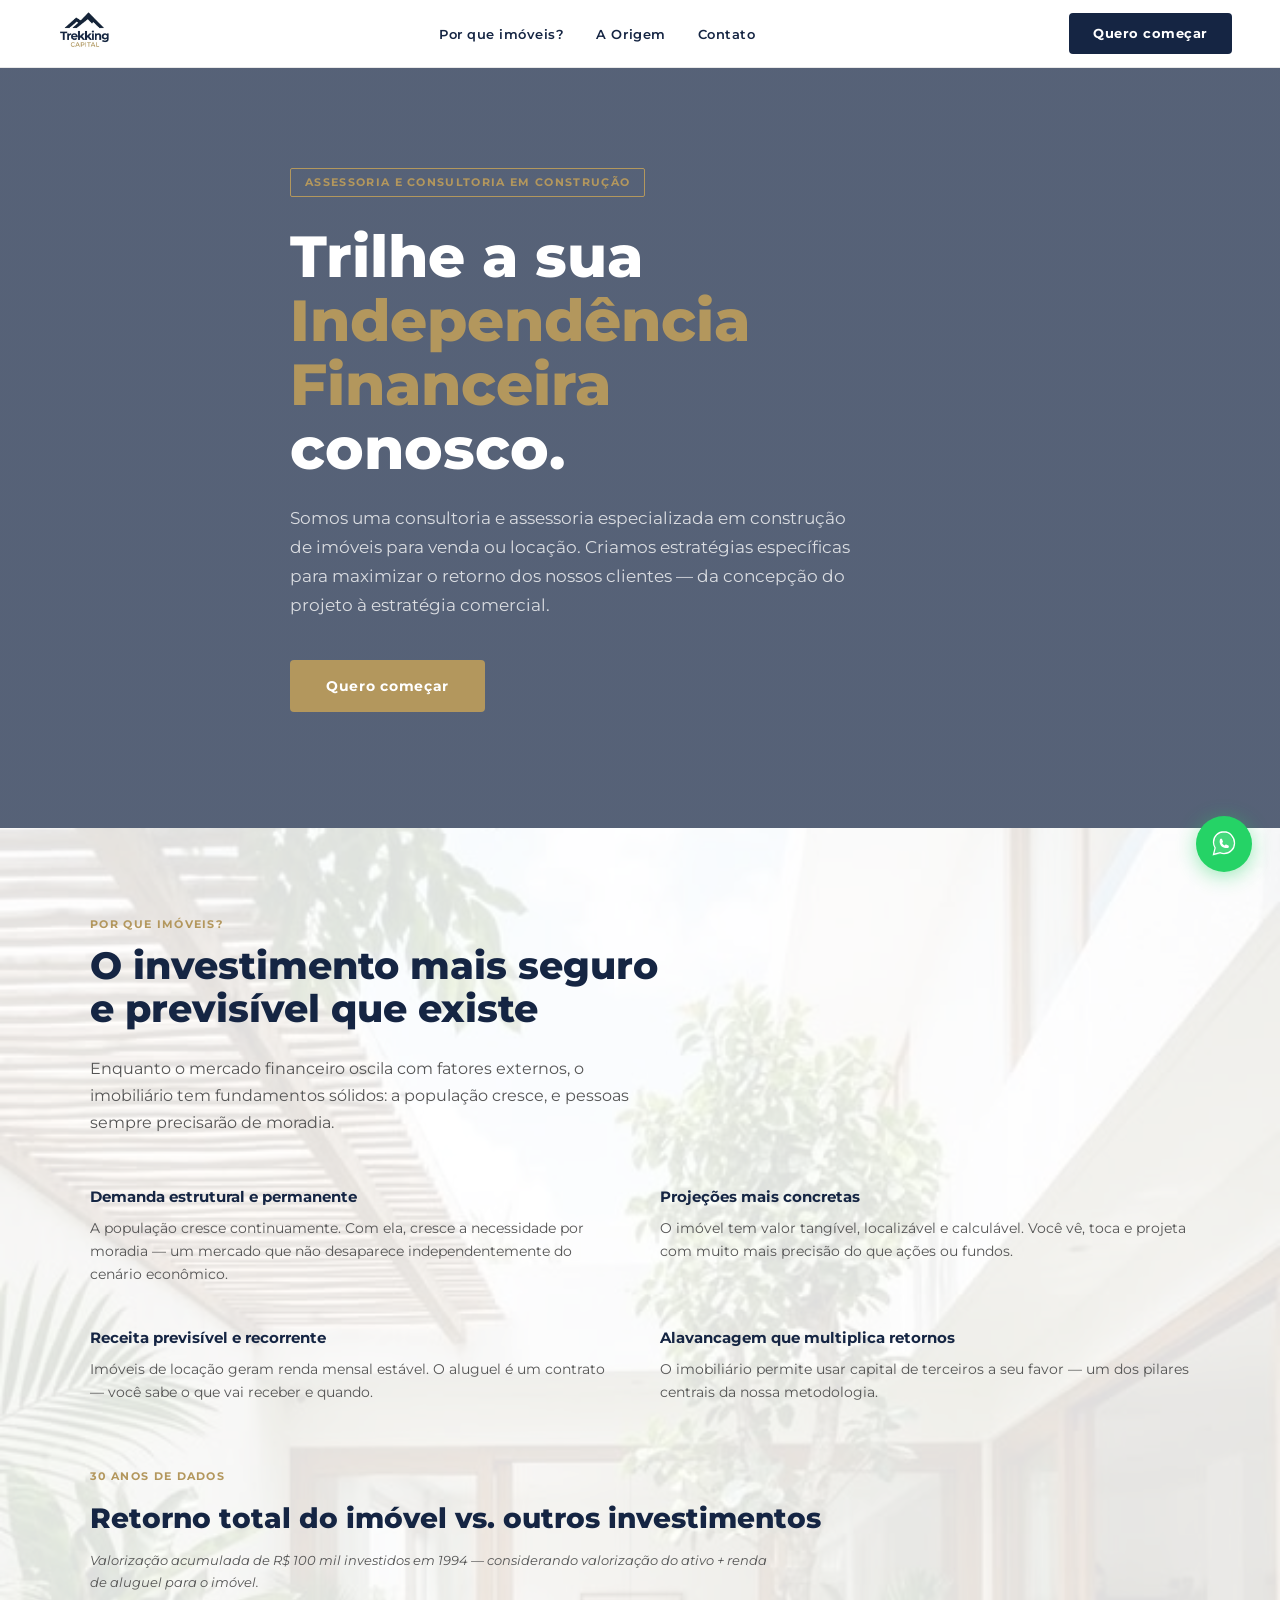
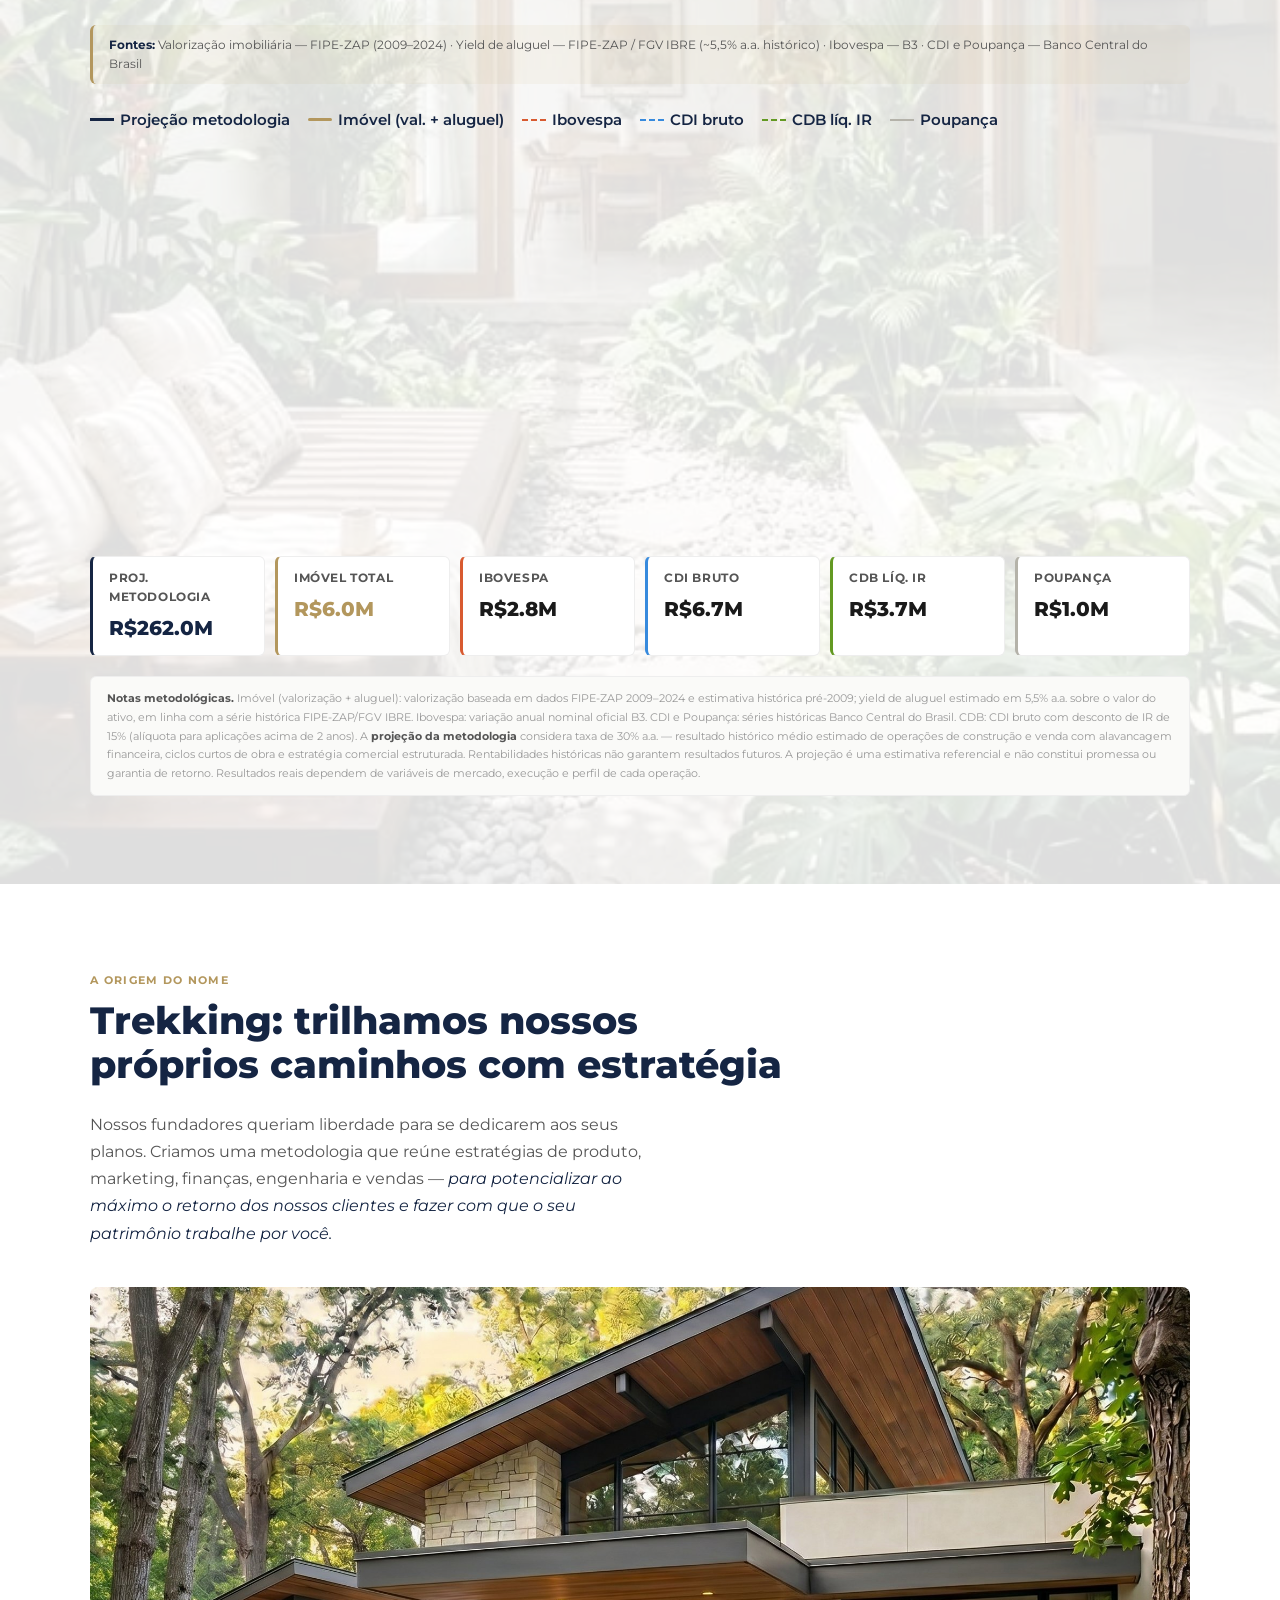
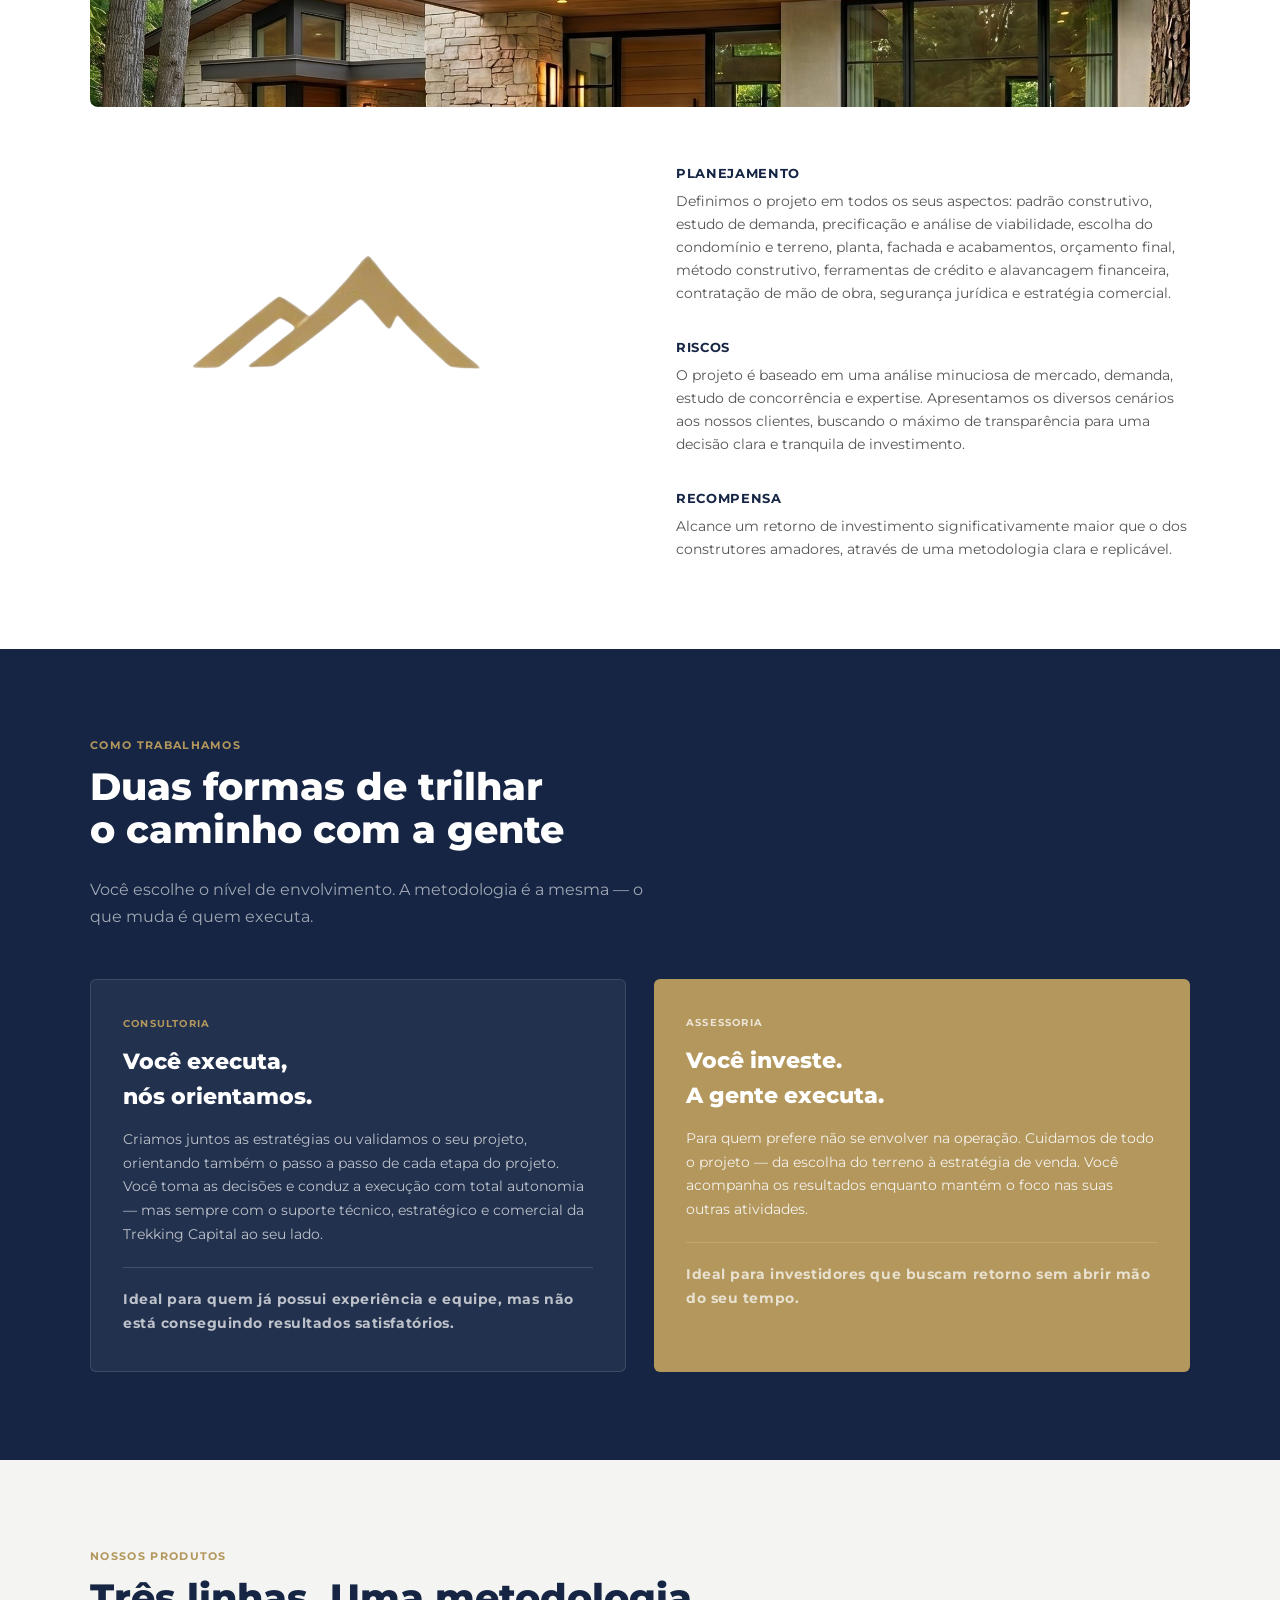
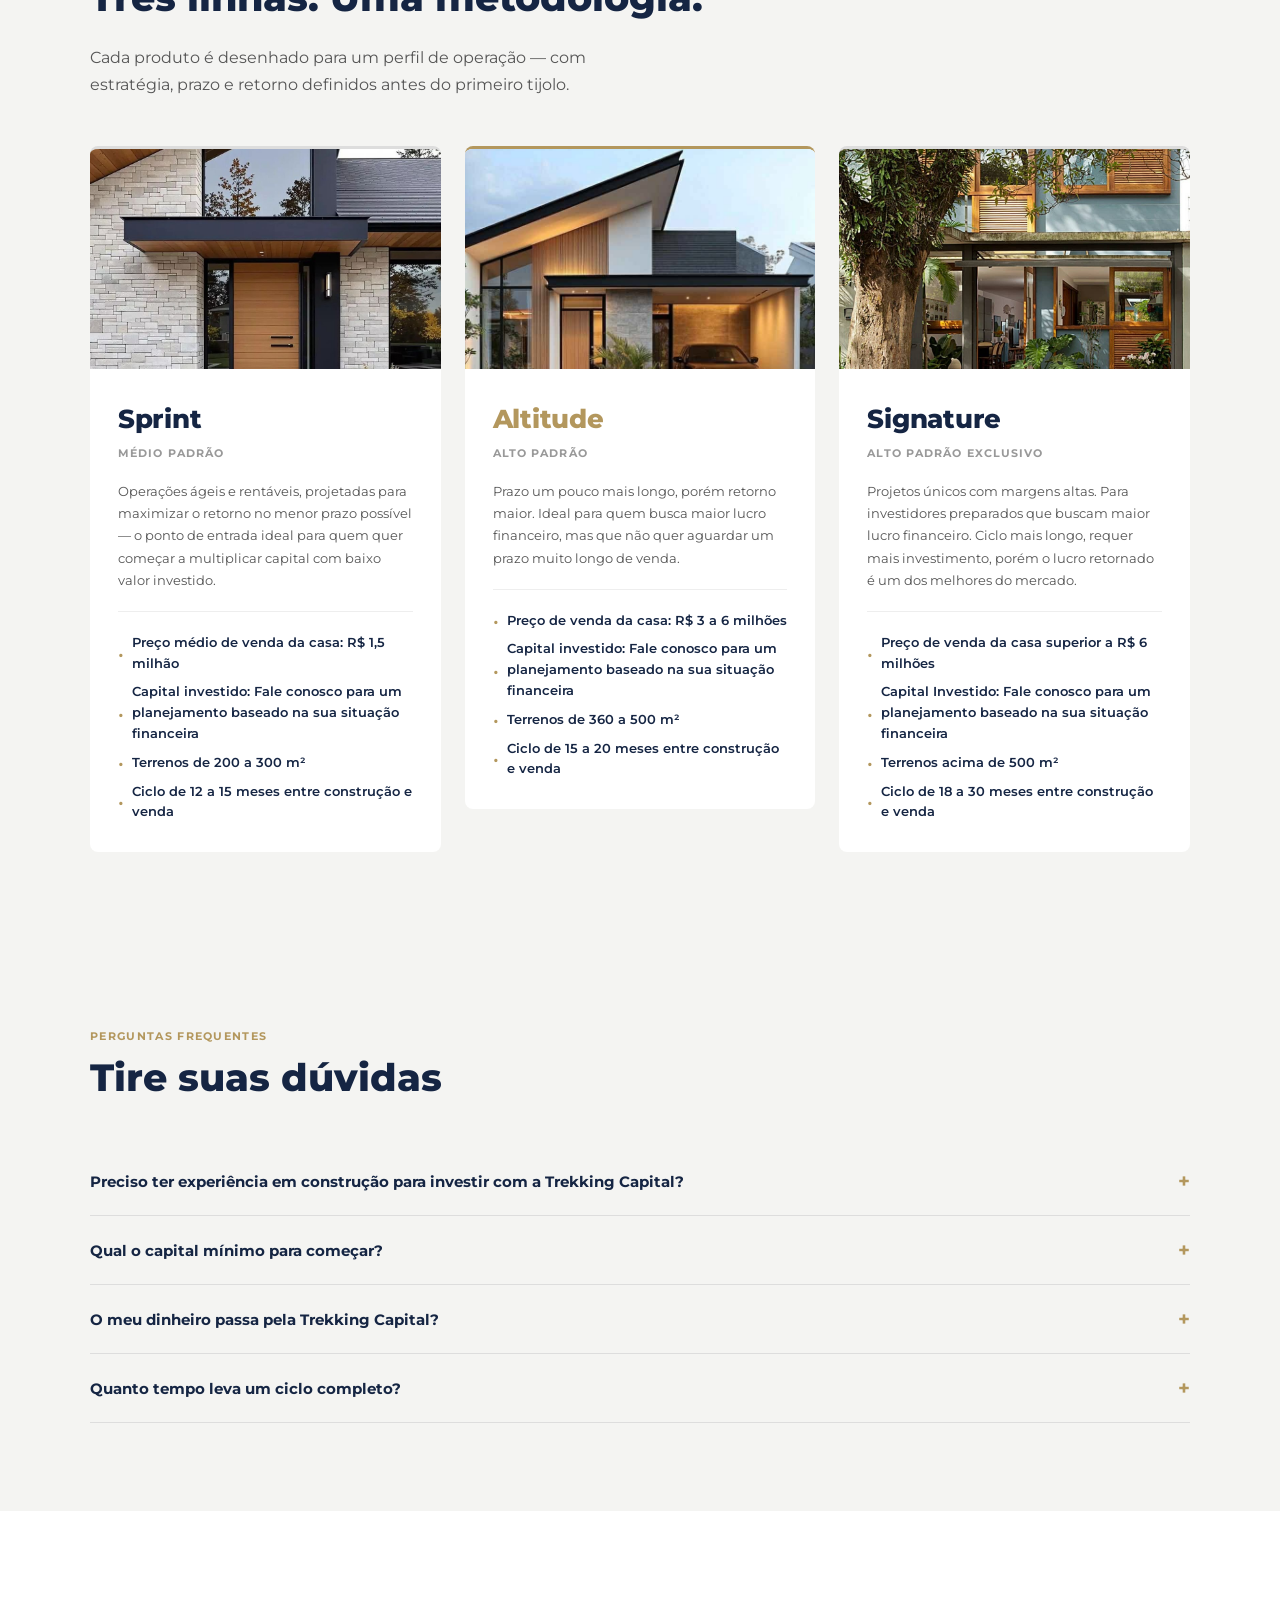
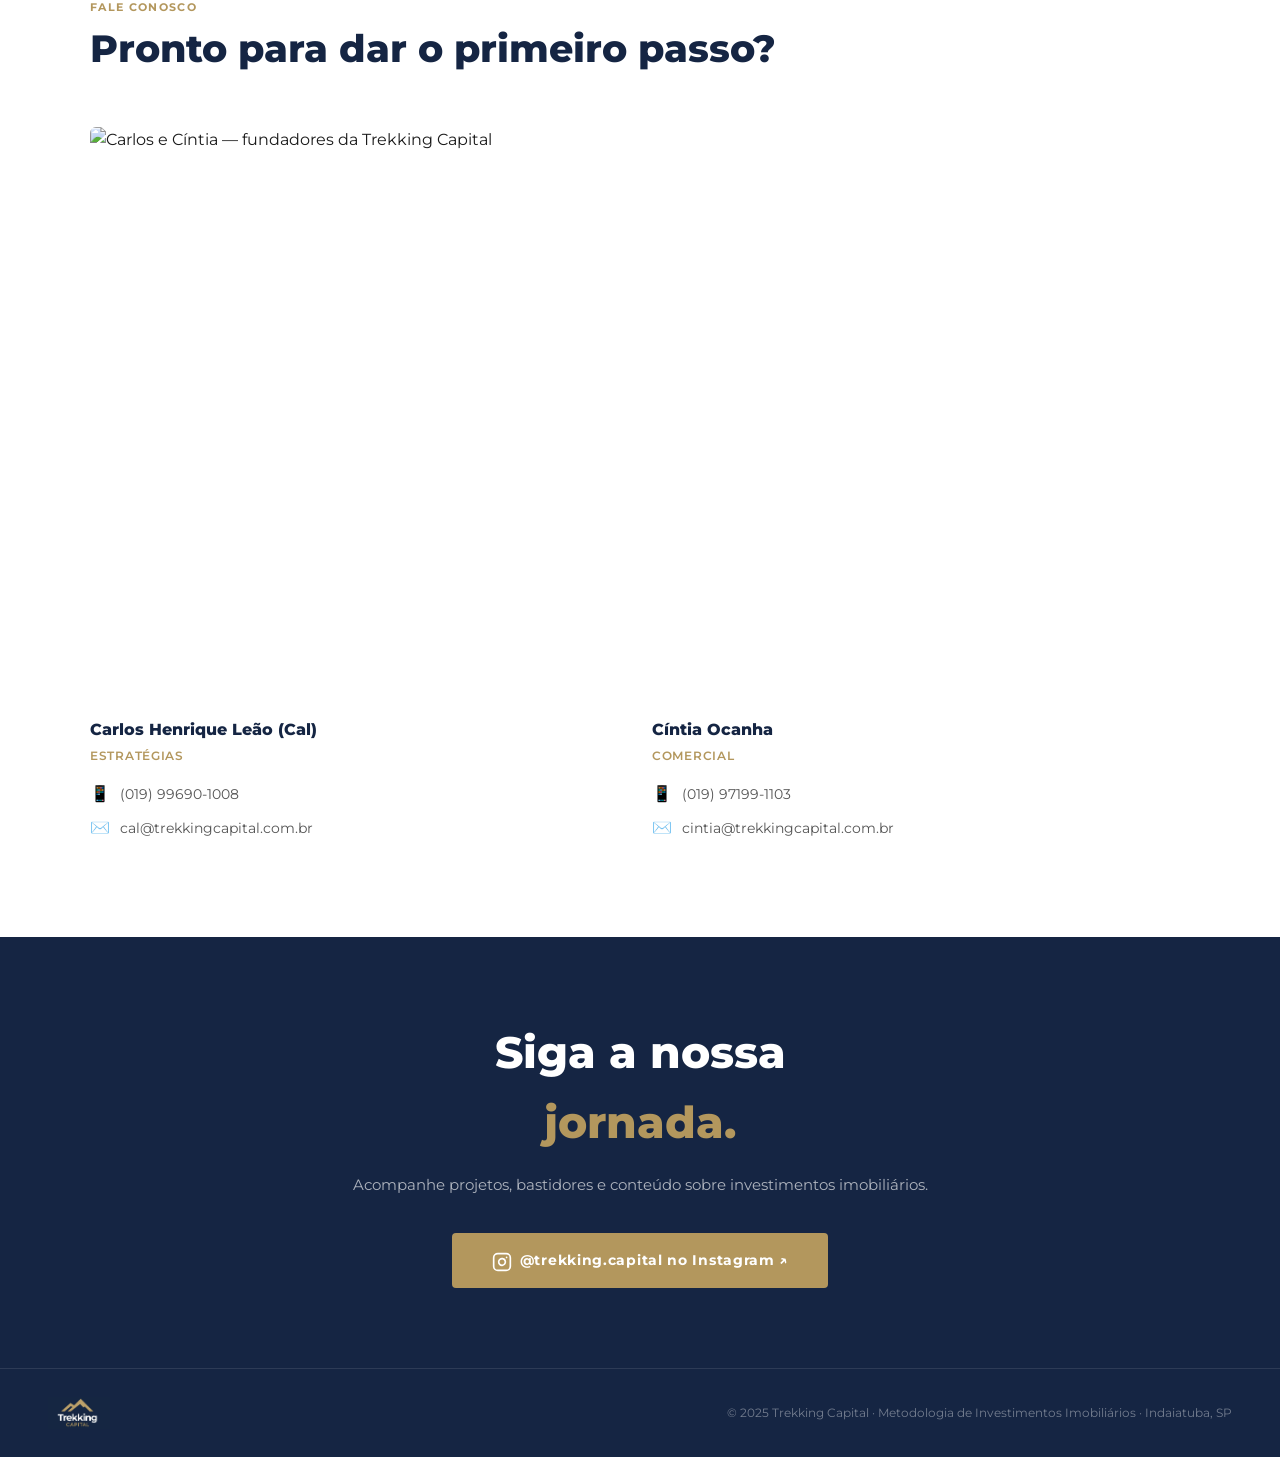
==== commit dde9b6d2: "refactor: remover seção de galeria de imagens Co-Authored-By: Claude Sonnet 4.6 <noreply@anthropic.c" ====
--- a/index.html
+++ b/index.html
@@ -273,50 +273,6 @@
         </div>
       </div>
 
-    </div>
-  </div>
-</section>
-
-<!-- GALERIA DE AMBIENTES -->
-<style>
-  .galeria-section { padding: 0 !important; background: #000 !important; }
-  .galeria-grid { display: grid !important; grid-template-columns: repeat(3, 1fr) !important; gap: 3px !important; }
-  .galeria-item { position: relative !important; overflow: hidden !important; height: 380px !important; }
-  @media (max-width: 768px) {
-    .galeria-grid { grid-template-columns: 1fr !important; }
-    .galeria-item { height: 280px !important; }
-  }
-</style>
-<section class="galeria-section">
-  <div class="galeria-grid">
-    <div class="galeria-item" style="position:relative;overflow:hidden;height:380px;">
-      <img src="assets/images/Imagem-galeria-sprint.jpeg" alt="Varanda com tijolinho"
-        style="width:100%;height:100%;object-fit:cover;object-position:center;transition:transform .5s;"
-        onmouseover="this.style.transform='scale(1.05)'" onmouseout="this.style.transform='scale(1)'"/>
-      <div style="position:absolute;bottom:0;left:0;right:0;padding:20px 24px;background:linear-gradient(transparent,rgba(21,37,67,.75));">
-        <p style="margin:0;font-size:13px;font-weight:700;color:rgba(255,255,255,.7);letter-spacing:.08em;text-transform:uppercase;">Fachada</p>
-        <p style="margin:4px 0 0;font-size:16px;font-weight:800;color:#fff;">Sprint · Médio Padrão</p>
-      </div>
-    </div>
-
-    <div class="galeria-item" style="position:relative;overflow:hidden;height:380px;">
-      <img src="assets/images/imagem-galeria-altitude.jpeg" alt="Jardim interno com pedras"
-        style="width:100%;height:100%;object-fit:cover;object-position:center;transition:transform .5s;"
-        onmouseover="this.style.transform='scale(1.05)'" onmouseout="this.style.transform='scale(1)'"/>
-      <div style="position:absolute;bottom:0;left:0;right:0;padding:20px 24px;background:linear-gradient(transparent,rgba(21,37,67,.75));">
-        <p style="margin:0;font-size:13px;font-weight:700;color:rgba(255,255,255,.7);letter-spacing:.08em;text-transform:uppercase;">Fachada</p>
-        <p style="margin:4px 0 0;font-size:16px;font-weight:800;color:#fff;">Altitude · Alto Padrão</p>
-      </div>
-    </div>
-
-    <div class="galeria-item" style="position:relative;overflow:hidden;height:380px;">
-      <img src="assets/images/imagem-galeria-signature.jpeg" alt="Pátio interno alto padrão"
-        style="width:100%;height:100%;object-fit:cover;object-position:center;transition:transform .5s;"
-        onmouseover="this.style.transform='scale(1.05)'" onmouseout="this.style.transform='scale(1)'"/>
-      <div style="position:absolute;bottom:0;left:0;right:0;padding:20px 24px;background:linear-gradient(transparent,rgba(21,37,67,.75));">
-        <p style="margin:0;font-size:13px;font-weight:700;color:rgba(255,255,255,.7);letter-spacing:.08em;text-transform:uppercase;">Área externa</p>
-        <p style="margin:4px 0 0;font-size:16px;font-weight:800;color:#fff;">Signature · Alto Padrão Exclusivo</p>
-      </div>
     </div>
   </div>
 </section>
--- a/css/style.css
+++ b/css/style.css
@@ -283,11 +283,6 @@
     .nav-hamburger.open span:nth-child(1) { transform: rotate(45deg) translate(5px, 5px); }
     .nav-hamburger.open span:nth-child(2) { opacity: 0; }
     .nav-hamburger.open span:nth-child(3) { transform: rotate(-45deg) translate(5px, -5px); }
-
-    /* GALERIA */
-    .galeria-section { padding: 0; background: #000; }
-    .galeria-grid { display: grid; grid-template-columns: repeat(3, 1fr); gap: 3px; }
-    .galeria-item { position: relative; overflow: hidden; height: 380px; }
 
     /* RESPONSIVE */
     @media (max-width: 768px) {
@@ -316,8 +311,6 @@
       .produtos-grid, .modalidades-grid { grid-template-columns: 1fr; }
       .razoes { grid-template-columns: 1fr; }
       .photo-grid { grid-template-columns: 1fr; }
-      .galeria-grid { grid-template-columns: 1fr; }
-      .galeria-item { height: 280px; }
       footer { flex-direction: column; gap: 12px; text-align: center; }
     }
 
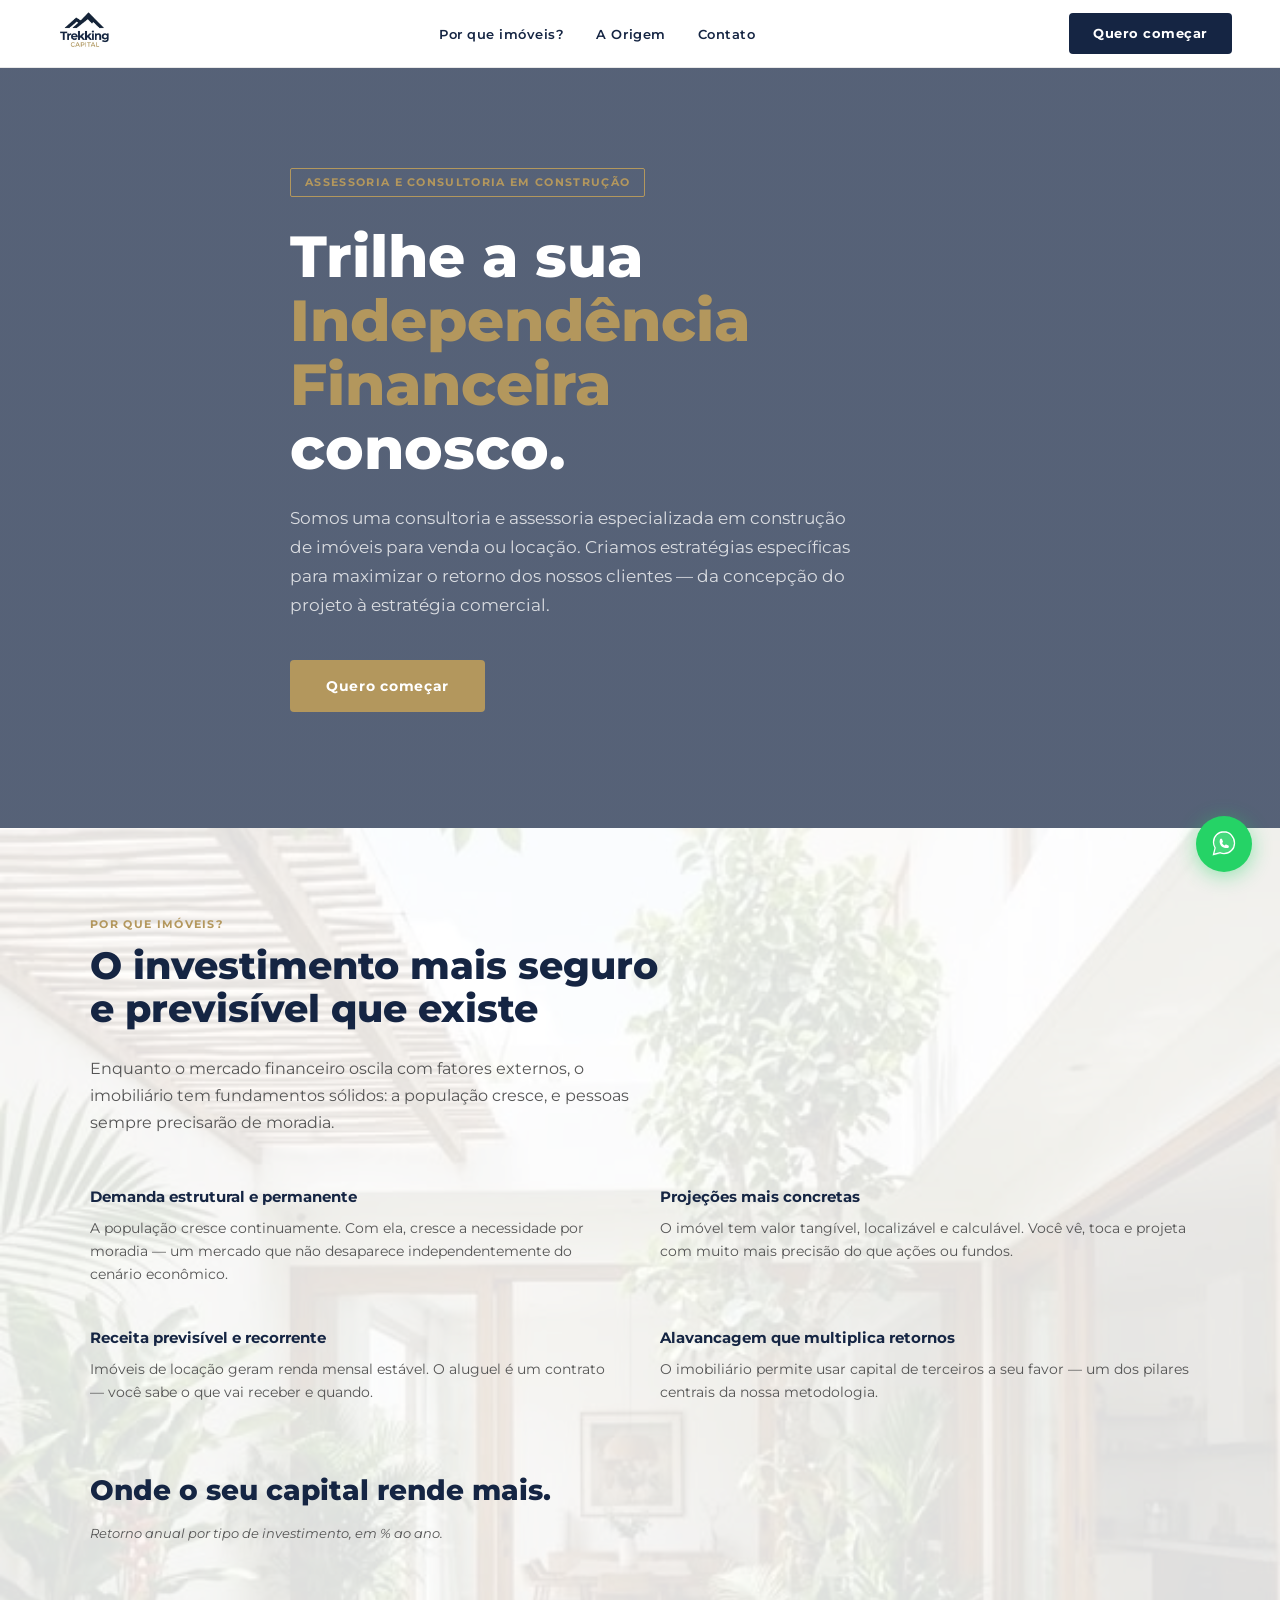
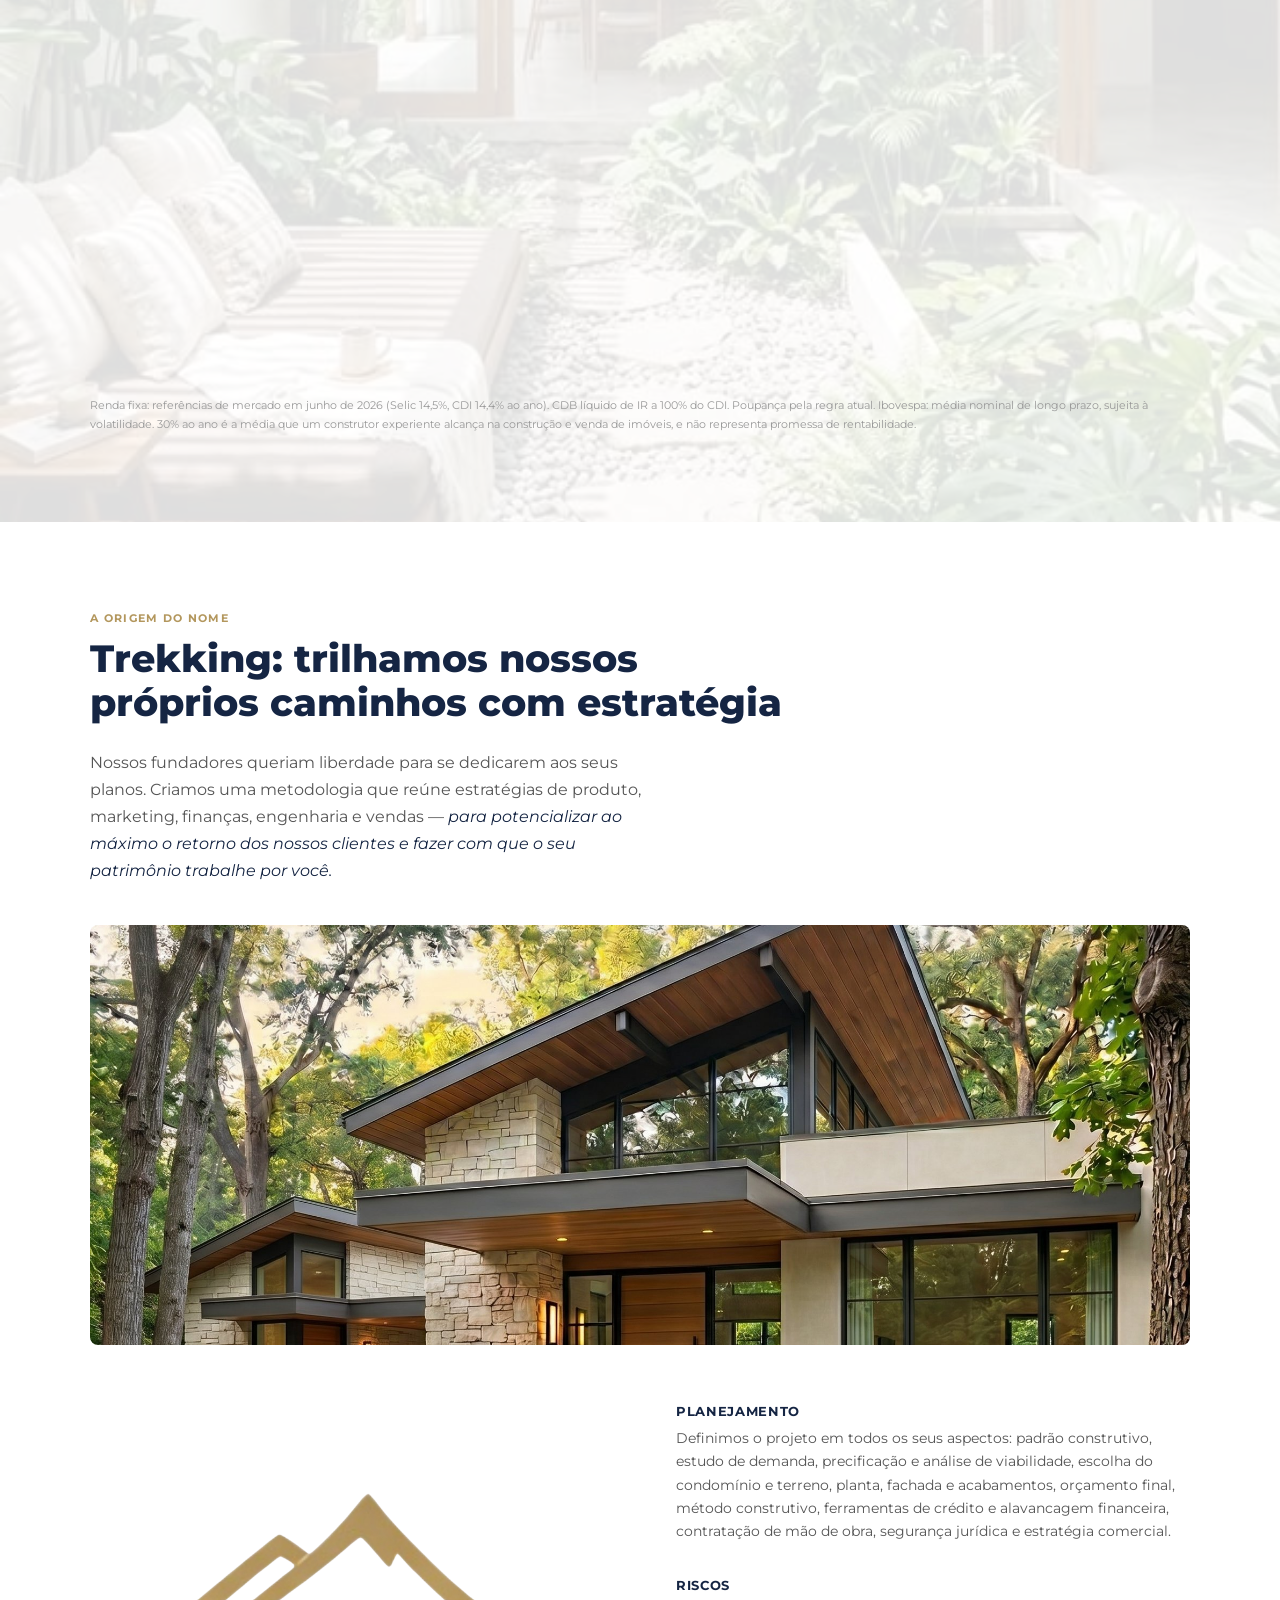
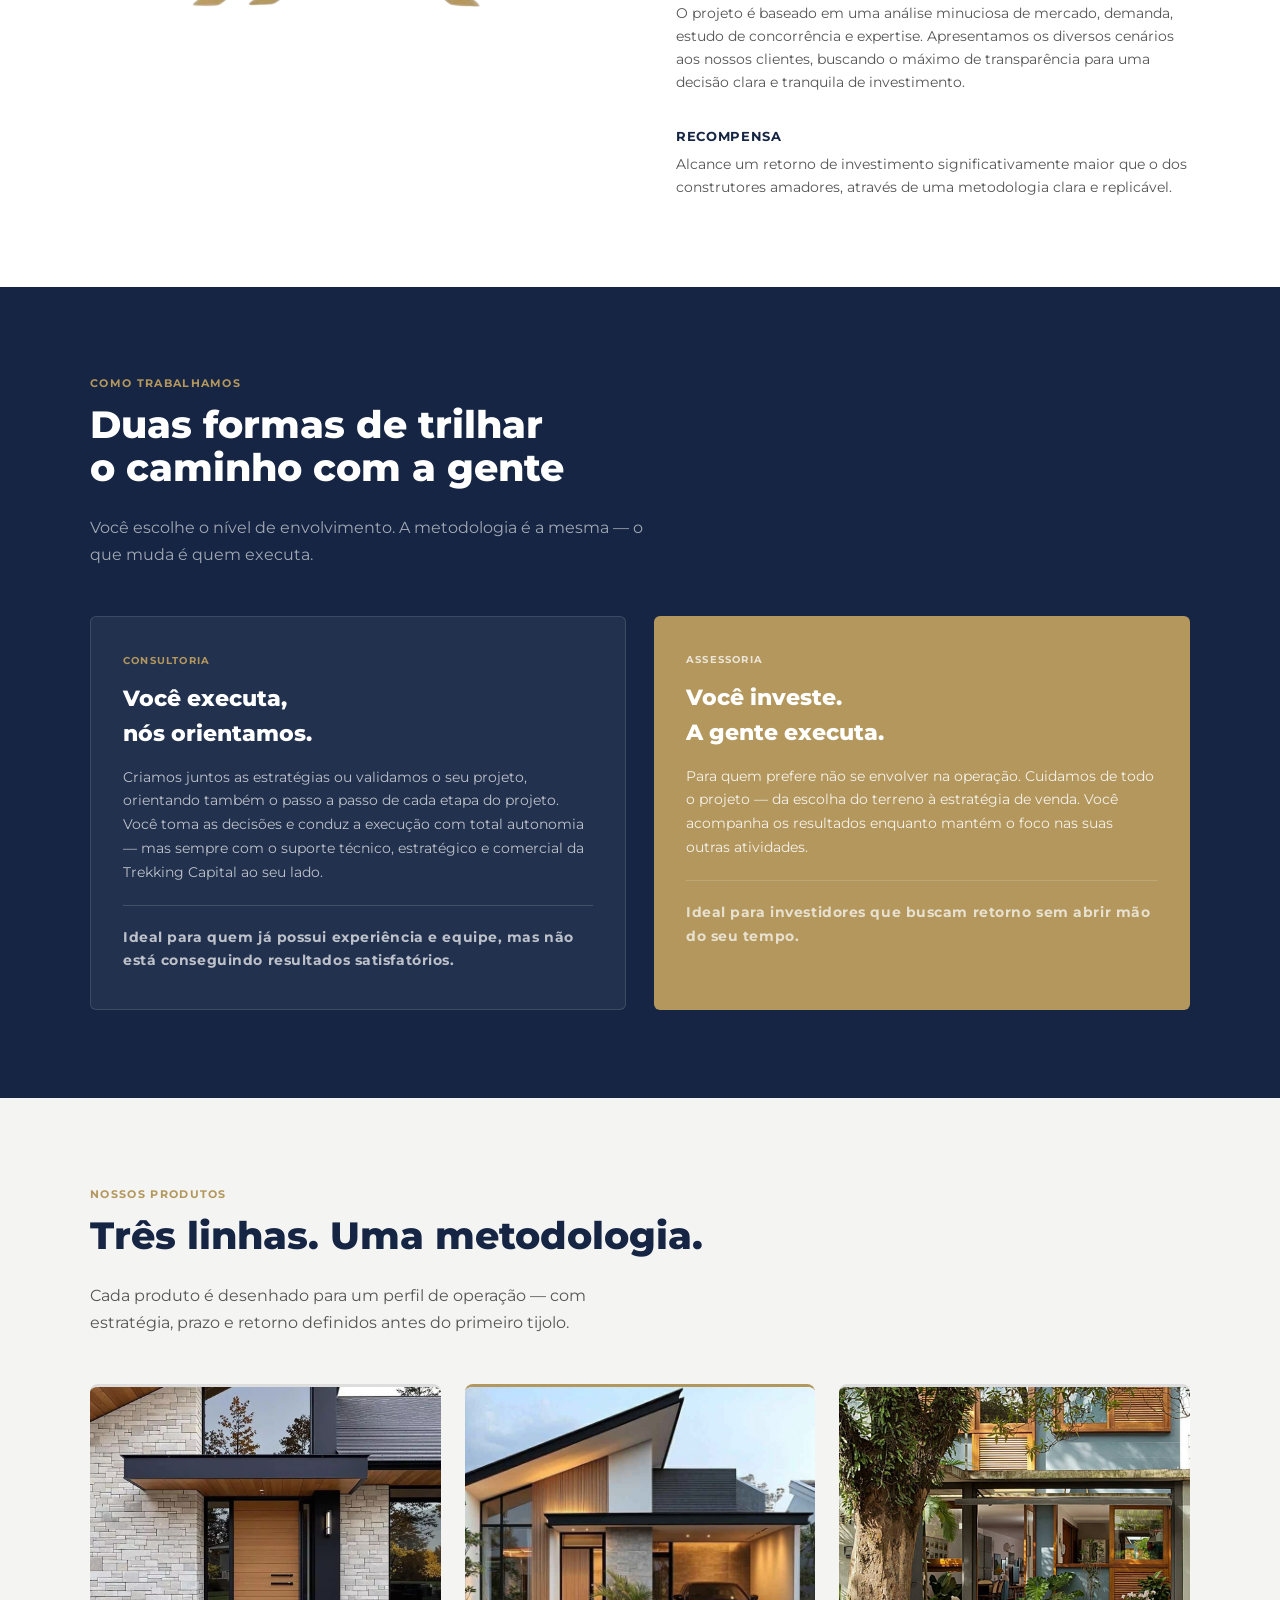
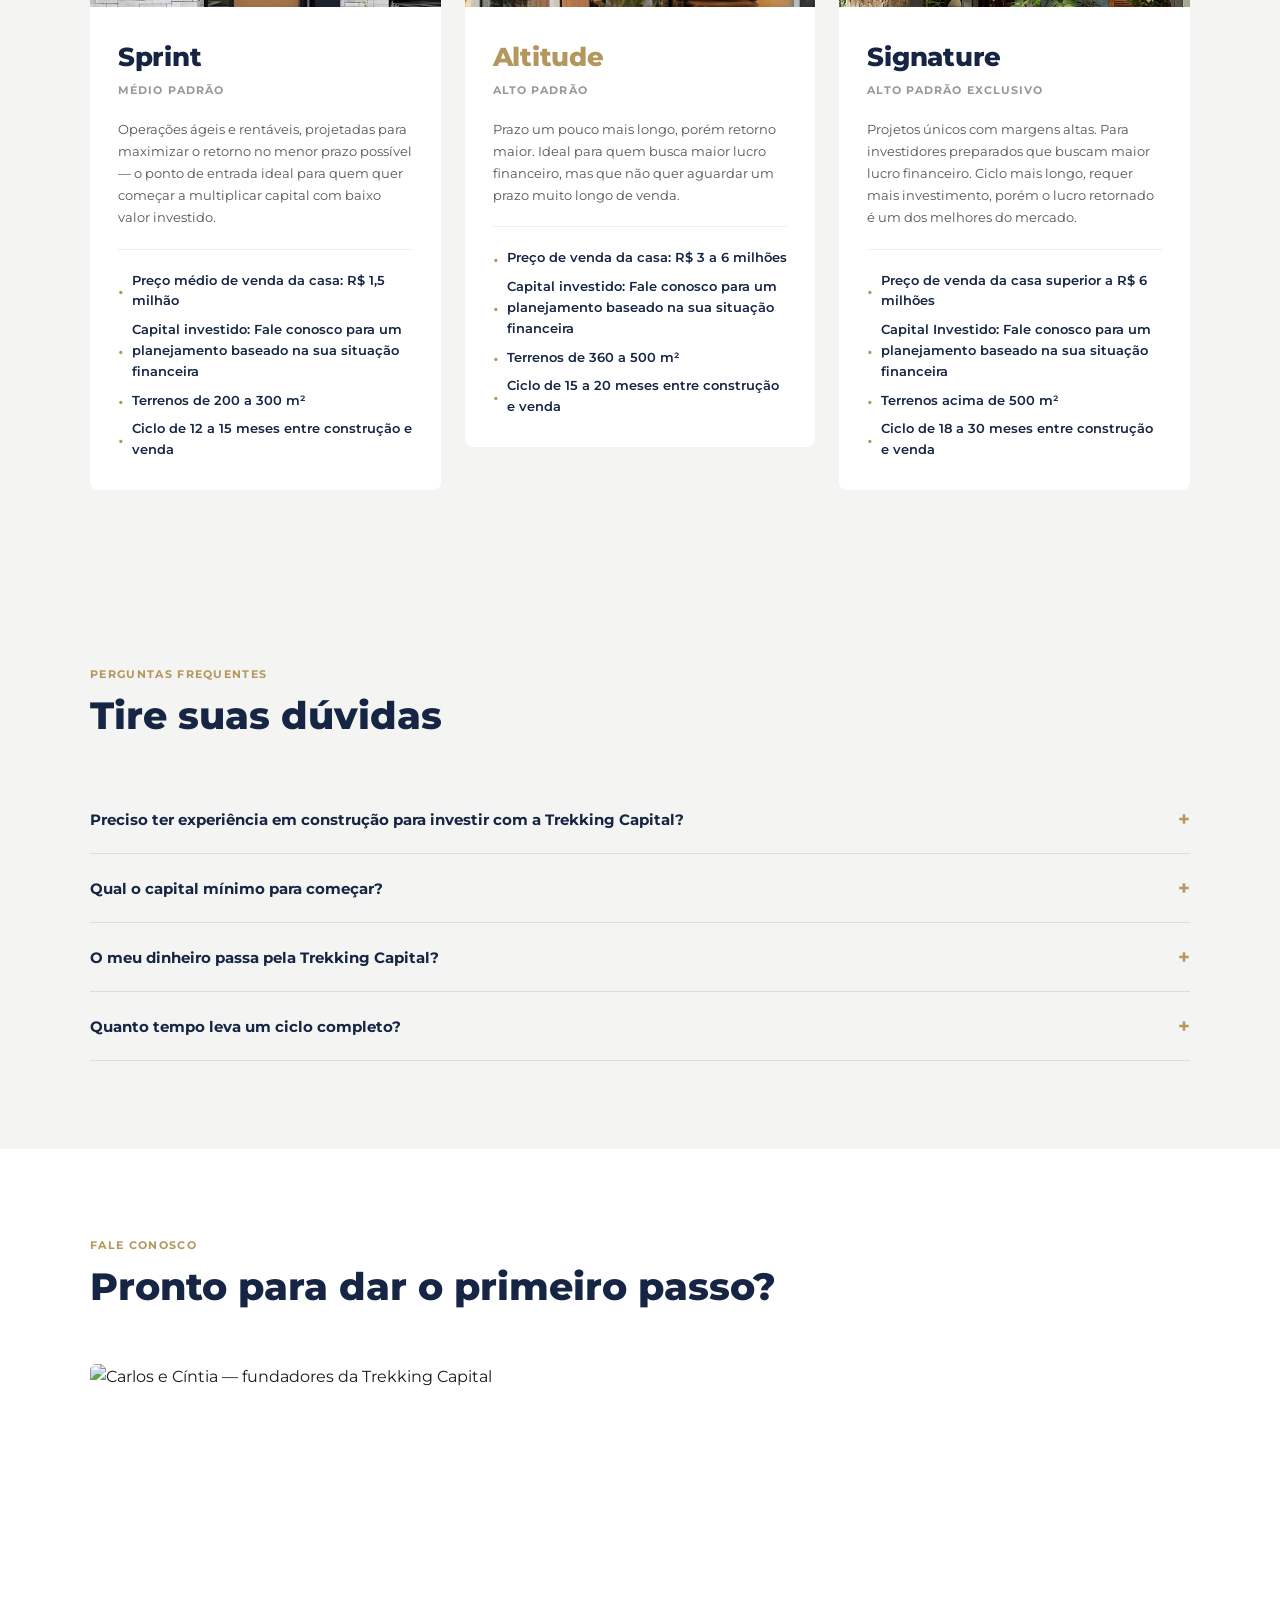
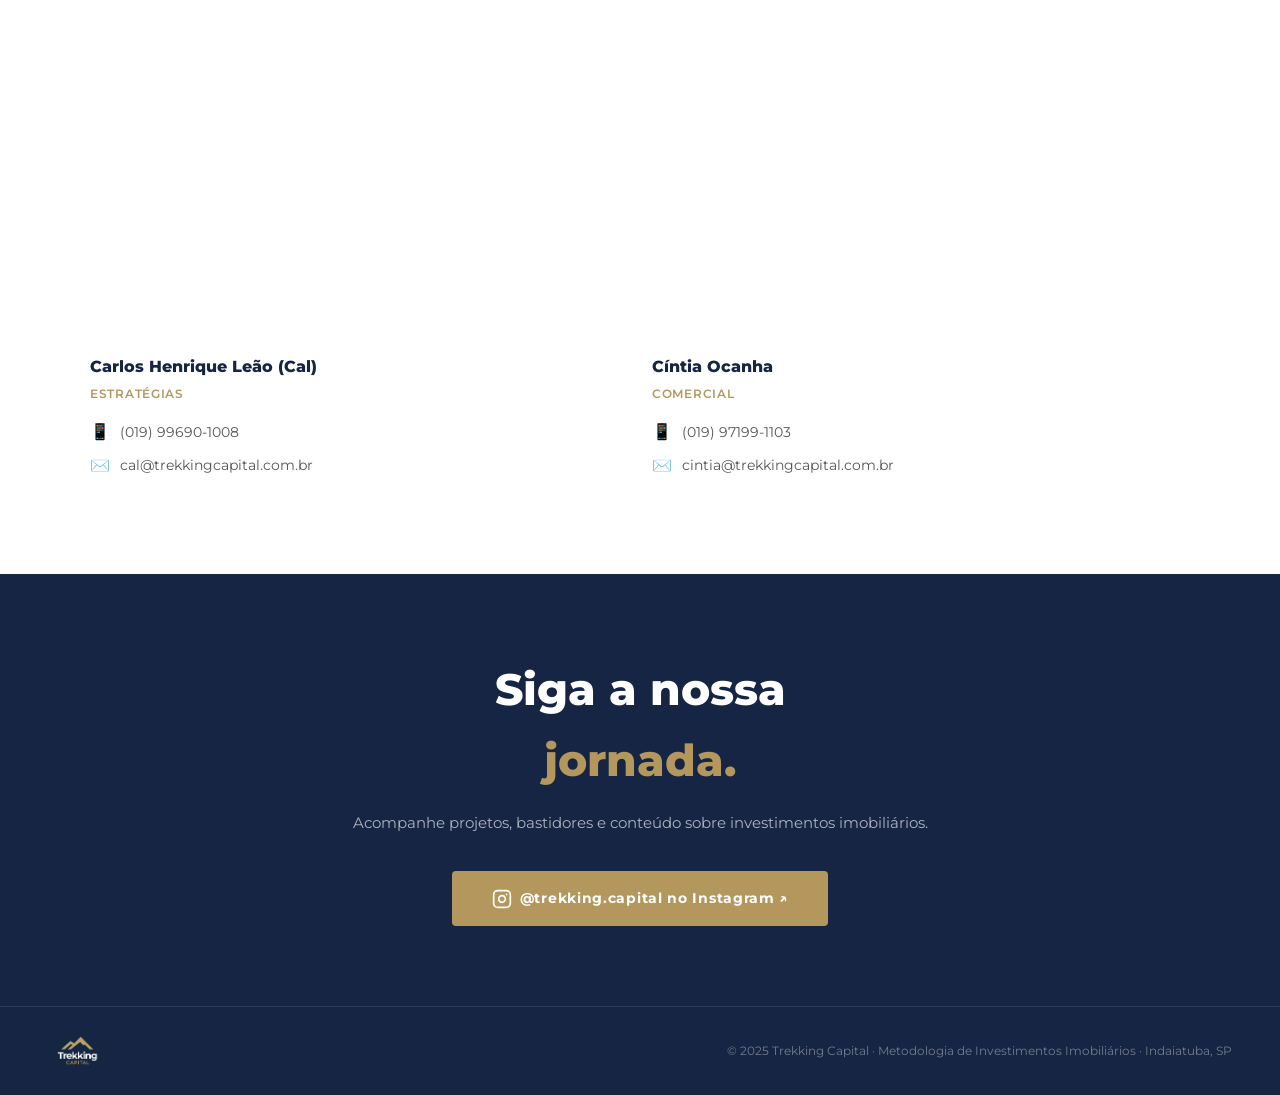
==== commit 51ed53a8: "feat: substituir gráfico de linha por gráfico de barras de retorno anual Co-Authored-By: Claude Sonn" ====
--- a/index.html
+++ b/index.html
@@ -91,63 +91,20 @@
       </div>
     </div>
 
-    <!-- GRÁFICO INTERATIVO DE RETORNOS -->
+    <!-- GRÁFICO DE RETORNO ANUAL -->
     <div class="comp-retorno-wrap">
-      <p class="section-tag" style="margin-top: 64px;">30 anos de dados</p>
-      <h3 class="comp-retorno-title">Retorno total do imóvel vs. outros investimentos</h3>
-      <p class="comp-retorno-sub">Valorização acumulada de R$ 100 mil investidos em 1994 — considerando valorização do ativo + renda de aluguel para o imóvel.</p>
-
-      <div style="background:rgba(179,151,93,.07);border-radius:6px;padding:10px 16px;margin-bottom:1.5rem;font-size:12px;color:var(--light-text);border-left:3px solid var(--gold);line-height:1.6;">
-        <strong style="color:var(--blue);">Fontes:</strong> Valorização imobiliária — FIPE-ZAP (2009–2024) · Yield de aluguel — FIPE-ZAP / FGV IBRE (~5,5% a.a. histórico) · Ibovespa — B3 · CDI e Poupança — Banco Central do Brasil
-      </div>
-
-      <div style="display:flex;flex-wrap:wrap;gap:18px;margin-bottom:1.5rem;font-size:15px;font-weight:600;color:var(--blue);">
-        <span style="display:flex;align-items:center;gap:6px;"><span style="width:24px;height:3px;background:#152543;display:inline-block;border-top:3px dashed #152543;height:0;"></span> Projeção metodologia</span>
-        <span style="display:flex;align-items:center;gap:6px;"><span style="width:24px;height:3px;background:#b3975d;border-radius:2px;display:inline-block;"></span> Imóvel (val. + aluguel)</span>
-        <span style="display:flex;align-items:center;gap:6px;"><span style="width:24px;height:0;border-top:2px dashed #D85A30;display:inline-block;"></span> Ibovespa</span>
-        <span style="display:flex;align-items:center;gap:6px;"><span style="width:24px;height:0;border-top:2px dashed #378ADD;display:inline-block;"></span> CDI bruto</span>
-        <span style="display:flex;align-items:center;gap:6px;"><span style="width:24px;height:0;border-top:2px dashed #639922;display:inline-block;"></span> CDB líq. IR</span>
-        <span style="display:flex;align-items:center;gap:6px;"><span style="width:24px;height:0;border-top:2px solid #B4B2A9;display:inline-block;"></span> Poupança</span>
-      </div>
-
-      <div style="position:relative;width:100%;height:380px;">
-        <canvas id="gcSite" role="img" aria-label="Gráfico de retorno acumulado 1994-2024 mostrando imóvel com valorização e aluguel superando CDI e poupança de forma estável, com projeção da metodologia em crescimento expressivo.">Retorno total imobiliário vs Ibovespa, CDI, CDB e Poupança — 1994 a 2024.</canvas>
-      </div>
-
-      <div style="display:grid;grid-template-columns:repeat(auto-fit,minmax(110px,1fr));gap:10px;margin-top:1.25rem;">
-        <div style="background:var(--white);border-radius:6px;padding:.7rem 1rem;border-left:3px solid #152543;border:1px solid #eee;border-left:3px solid #152543;">
-          <p style="font-size:12px;color:var(--light-text);margin:0 0 6px;text-transform:uppercase;letter-spacing:.05em;font-weight:700;">Proj. metodologia</p>
-          <p style="font-size:20px;font-weight:800;margin:0;color:#152543;" id="s-trek">—</p>
-        </div>
-        <div style="background:var(--white);border-radius:6px;padding:.7rem 1rem;border:1px solid #eee;border-left:3px solid #b3975d;">
-          <p style="font-size:12px;color:var(--light-text);margin:0 0 6px;text-transform:uppercase;letter-spacing:.05em;font-weight:700;">Imóvel total</p>
-          <p style="font-size:20px;font-weight:800;margin:0;color:#b3975d;" id="s-imovel">—</p>
-        </div>
-        <div style="background:var(--white);border-radius:6px;padding:.7rem 1rem;border:1px solid #eee;border-left:3px solid #D85A30;">
-          <p style="font-size:12px;color:var(--light-text);margin:0 0 6px;text-transform:uppercase;letter-spacing:.05em;font-weight:700;">Ibovespa</p>
-          <p style="font-size:20px;font-weight:800;margin:0;" id="s-bov">—</p>
-        </div>
-        <div style="background:var(--white);border-radius:6px;padding:.7rem 1rem;border:1px solid #eee;border-left:3px solid #378ADD;">
-          <p style="font-size:12px;color:var(--light-text);margin:0 0 6px;text-transform:uppercase;letter-spacing:.05em;font-weight:700;">CDI bruto</p>
-          <p style="font-size:20px;font-weight:800;margin:0;" id="s-cdi">—</p>
-        </div>
-        <div style="background:var(--white);border-radius:6px;padding:.7rem 1rem;border:1px solid #eee;border-left:3px solid #639922;">
-          <p style="font-size:12px;color:var(--light-text);margin:0 0 6px;text-transform:uppercase;letter-spacing:.05em;font-weight:700;">CDB líq. IR</p>
-          <p style="font-size:20px;font-weight:800;margin:0;" id="s-cdb">—</p>
-        </div>
-        <div style="background:var(--white);border-radius:6px;padding:.7rem 1rem;border:1px solid #eee;border-left:3px solid #B4B2A9;">
-          <p style="font-size:12px;color:var(--light-text);margin:0 0 6px;text-transform:uppercase;letter-spacing:.05em;font-weight:700;">Poupança</p>
-          <p style="font-size:20px;font-weight:800;margin:0;" id="s-poup">—</p>
-        </div>
-      </div>
-
-      <div style="margin-top:1.25rem;padding:12px 16px;border-radius:6px;border:1px solid #eee;background:#fafaf8;">
-        <p style="font-size:11px;color:#999;margin:0;line-height:1.7;">
-          <strong style="color:var(--light-text);">Notas metodológicas.</strong>
-          Imóvel (valorização + aluguel): valorização baseada em dados FIPE-ZAP 2009–2024 e estimativa histórica pré-2009; yield de aluguel estimado em 5,5% a.a. sobre o valor do ativo, em linha com a série histórica FIPE-ZAP/FGV IBRE. Ibovespa: variação anual nominal oficial B3. CDI e Poupança: séries históricas Banco Central do Brasil. CDB: CDI bruto com desconto de IR de 15% (alíquota para aplicações acima de 2 anos).
-          A <strong style="color:var(--light-text);">projeção da metodologia</strong> considera taxa de 30% a.a. — resultado histórico médio estimado de operações de construção e venda com alavancagem financeira, ciclos curtos de obra e estratégia comercial estruturada. Rentabilidades históricas não garantem resultados futuros. A projeção é uma estimativa referencial e não constitui promessa ou garantia de retorno. Resultados reais dependem de variáveis de mercado, execução e perfil de cada operação.
-        </p>
-      </div>
+      <h3 class="comp-retorno-title" style="margin-top:64px;">Onde o seu capital rende mais.</h3>
+      <p class="comp-retorno-sub">Retorno anual por tipo de investimento, em % ao ano.</p>
+
+      <div style="position:relative;width:100%;height:400px;margin-top:32px;">
+        <canvas id="gcSite" role="img" aria-label="Gráfico de barras comparando retorno anual: Poupança 7%, CDB líq. IR 12,2%, Tesouro Selic 14,4%, Ibovespa 13%, Construção de imóveis 30%."></canvas>
+      </div>
+
+      <p style="font-size:11px;color:#999;margin-top:20px;line-height:1.7;">
+        Renda fixa: referências de mercado em junho de 2026 (Selic 14,5%, CDI 14,4% ao ano). CDB líquido de IR a 100% do CDI. Poupança pela regra atual.
+        Ibovespa: média nominal de longo prazo, sujeita à volatilidade. 30% ao ano é a média que um construtor experiente alcança na construção e venda de imóveis,
+        e não representa promessa de rentabilidade.
+      </p>
     </div>
 
   </div>
@@ -396,6 +353,7 @@
 </a>
 
 <script src="https://cdnjs.cloudflare.com/ajax/libs/Chart.js/4.4.1/chart.umd.js"></script>
+<script src="https://cdnjs.cloudflare.com/ajax/libs/chartjs-plugin-datalabels/2.2.0/chartjs-plugin-datalabels.min.js"></script>
 <script src="js/grafico.js"></script>
 <script src="js/faq.js"></script>
 </body>
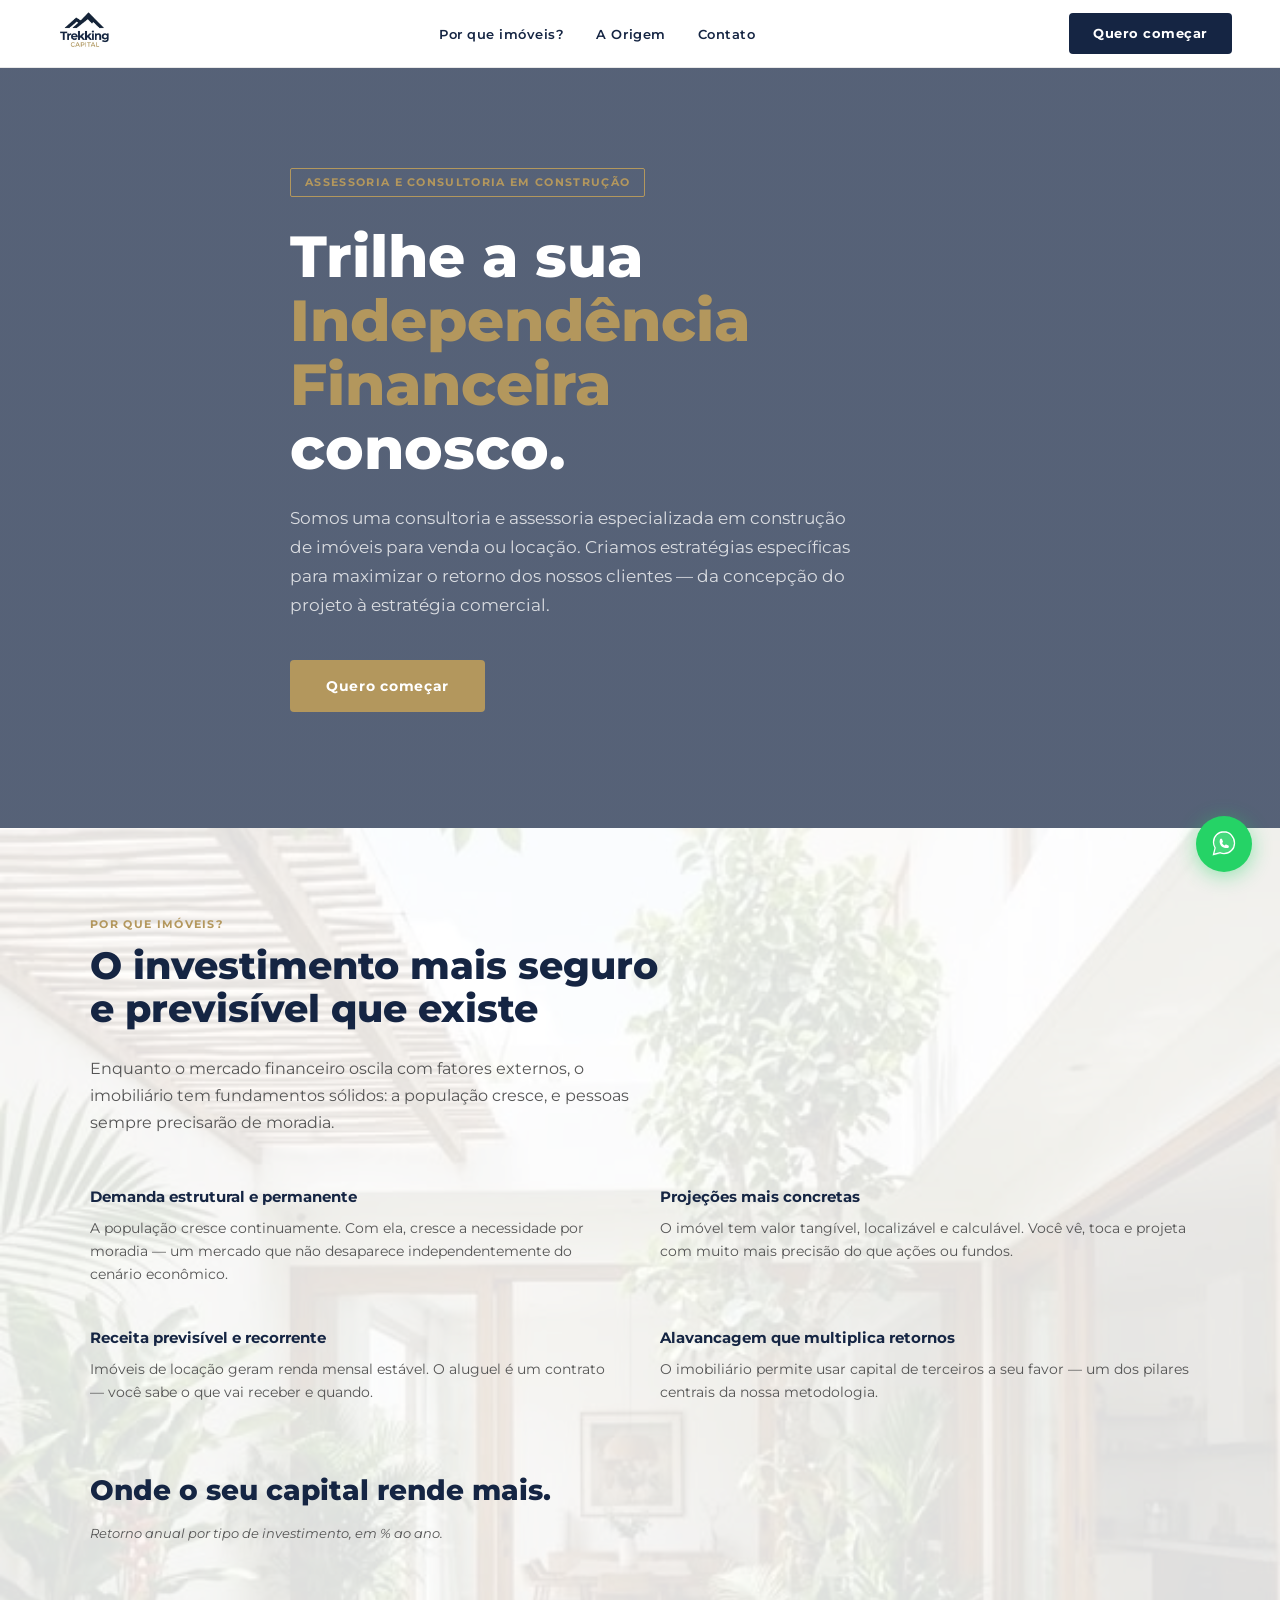
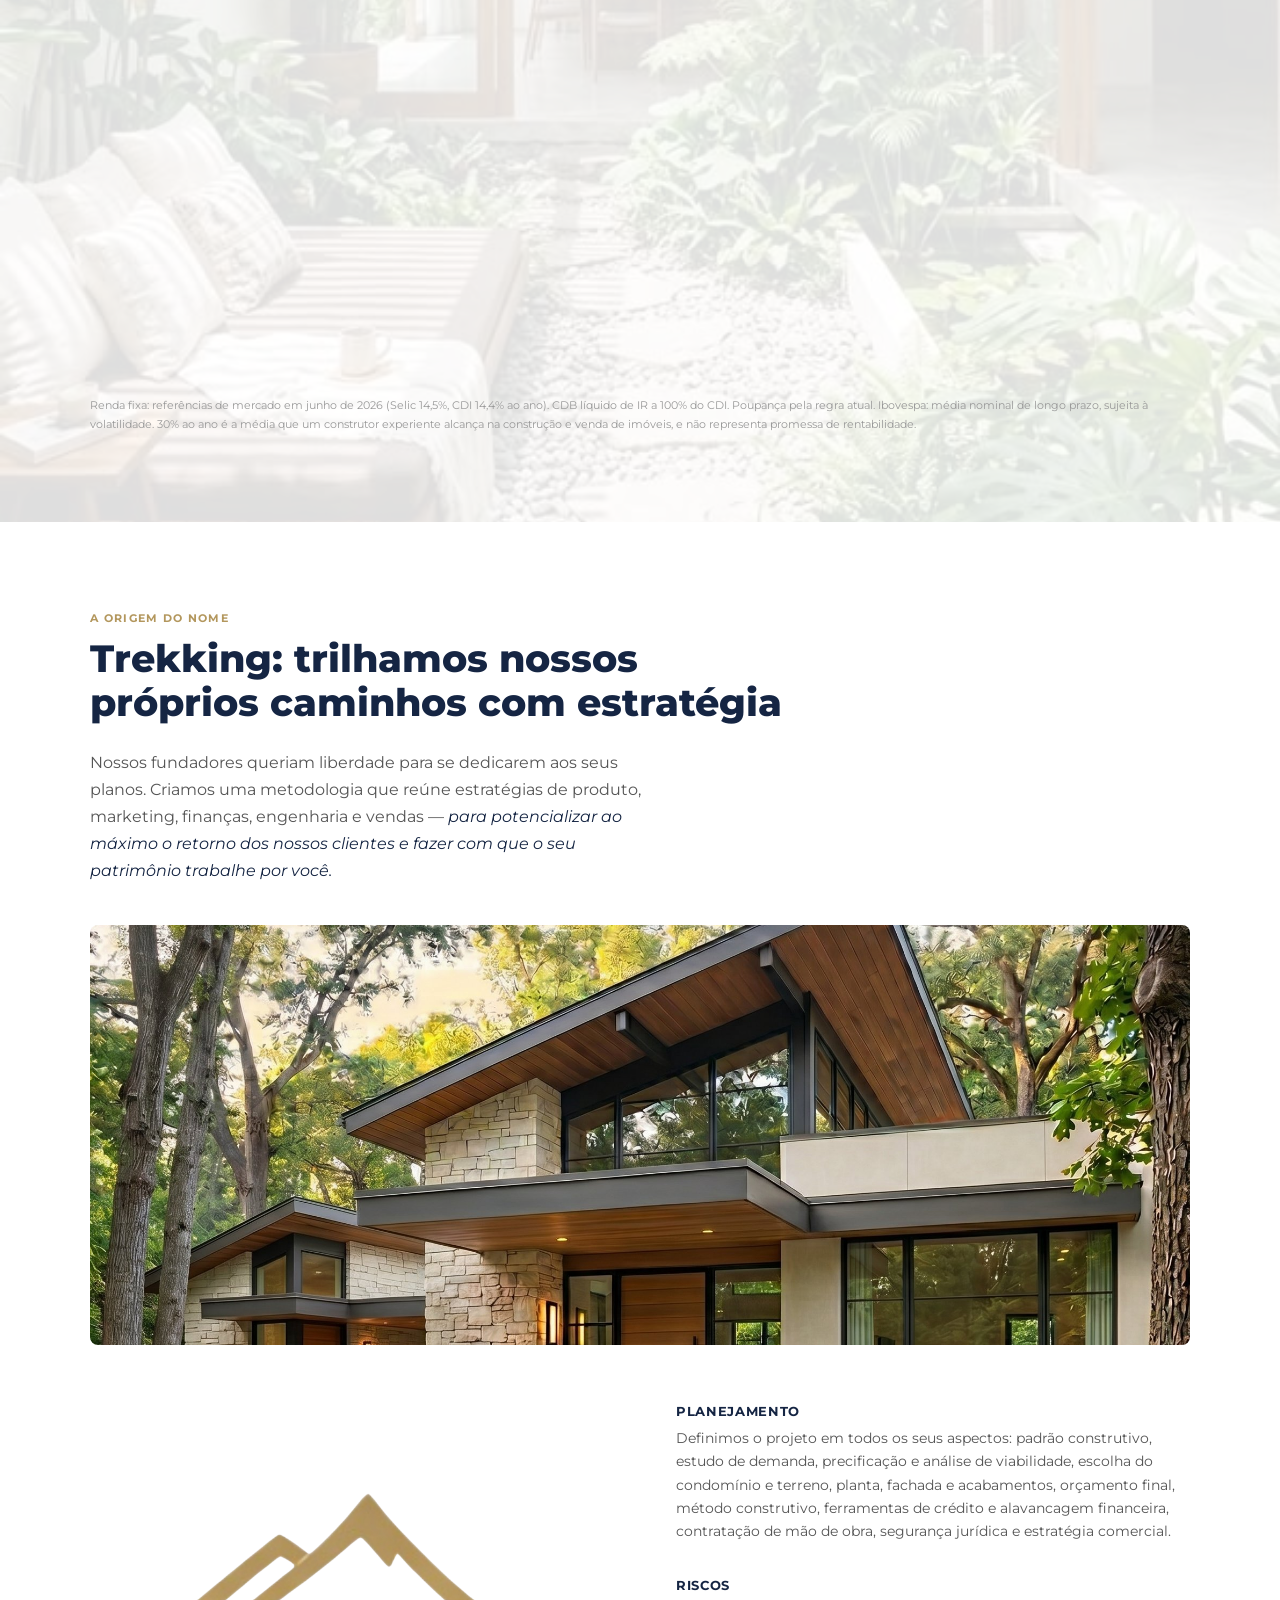
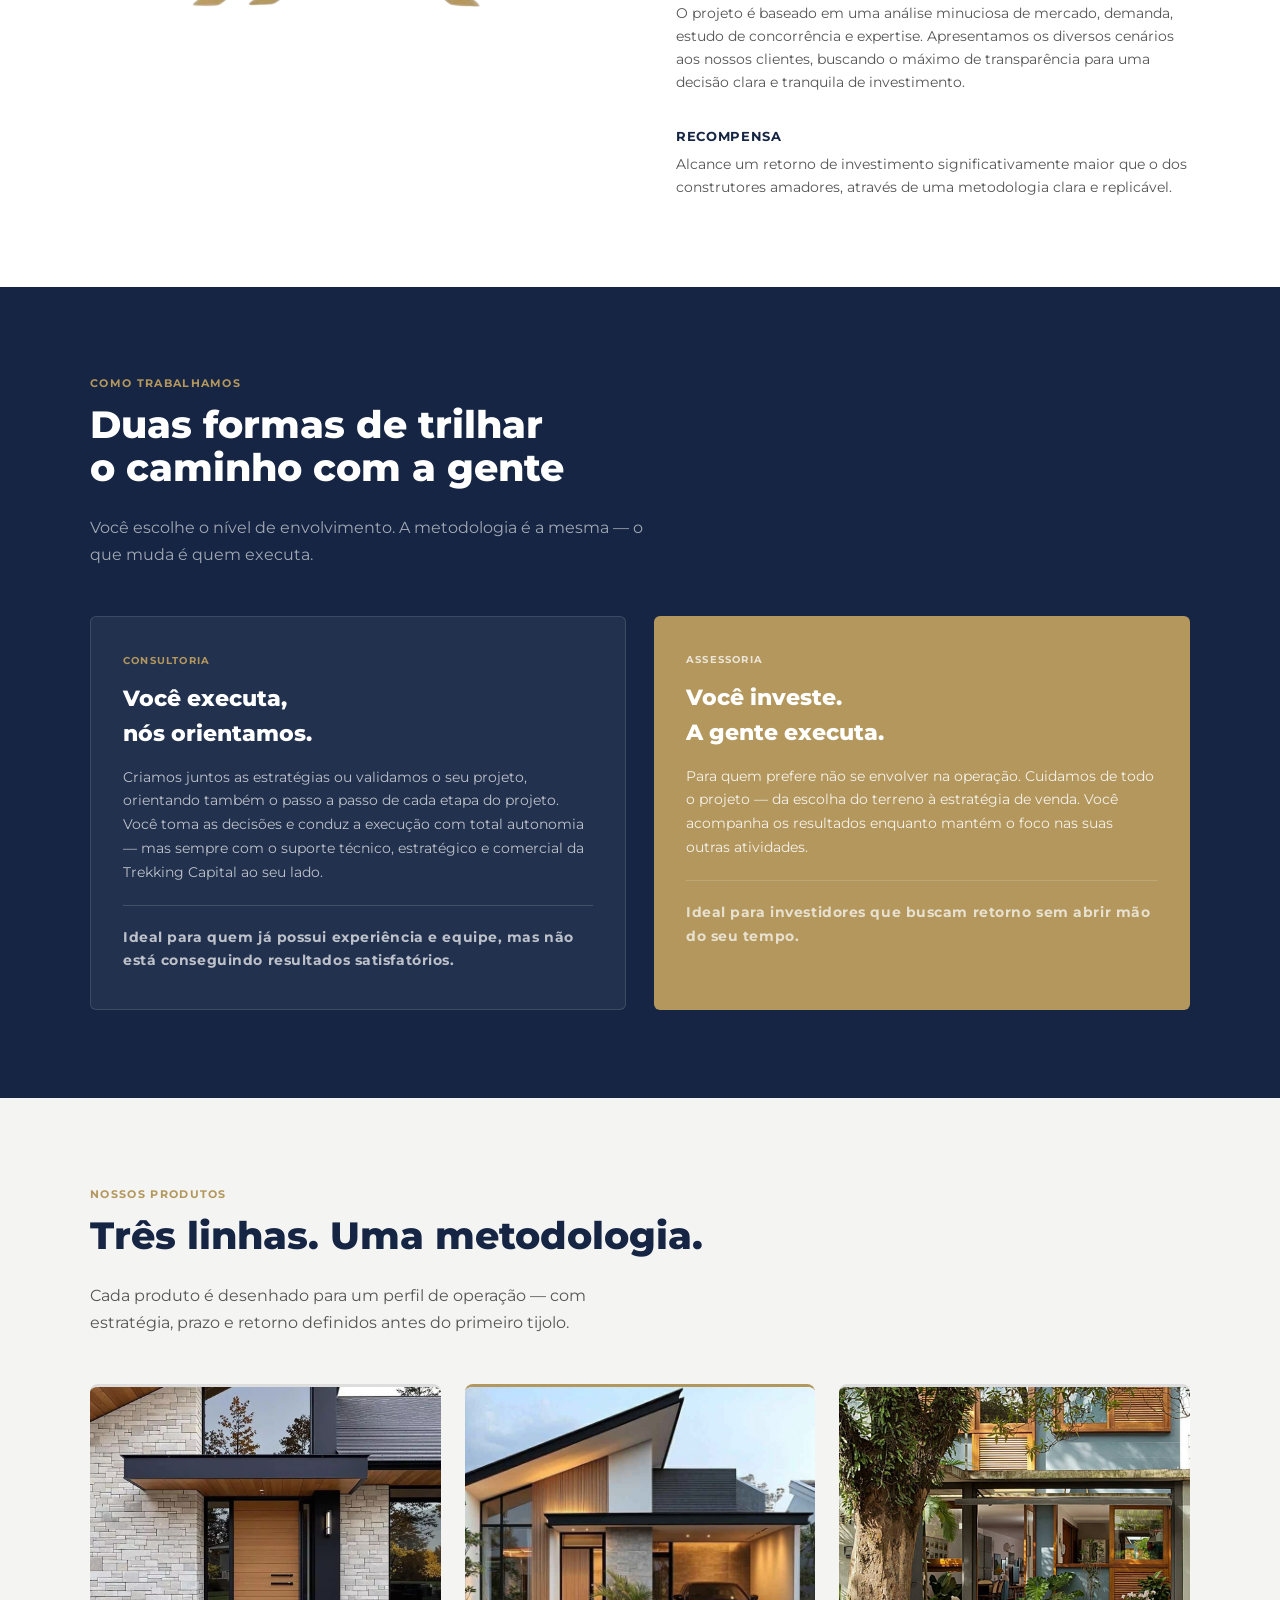
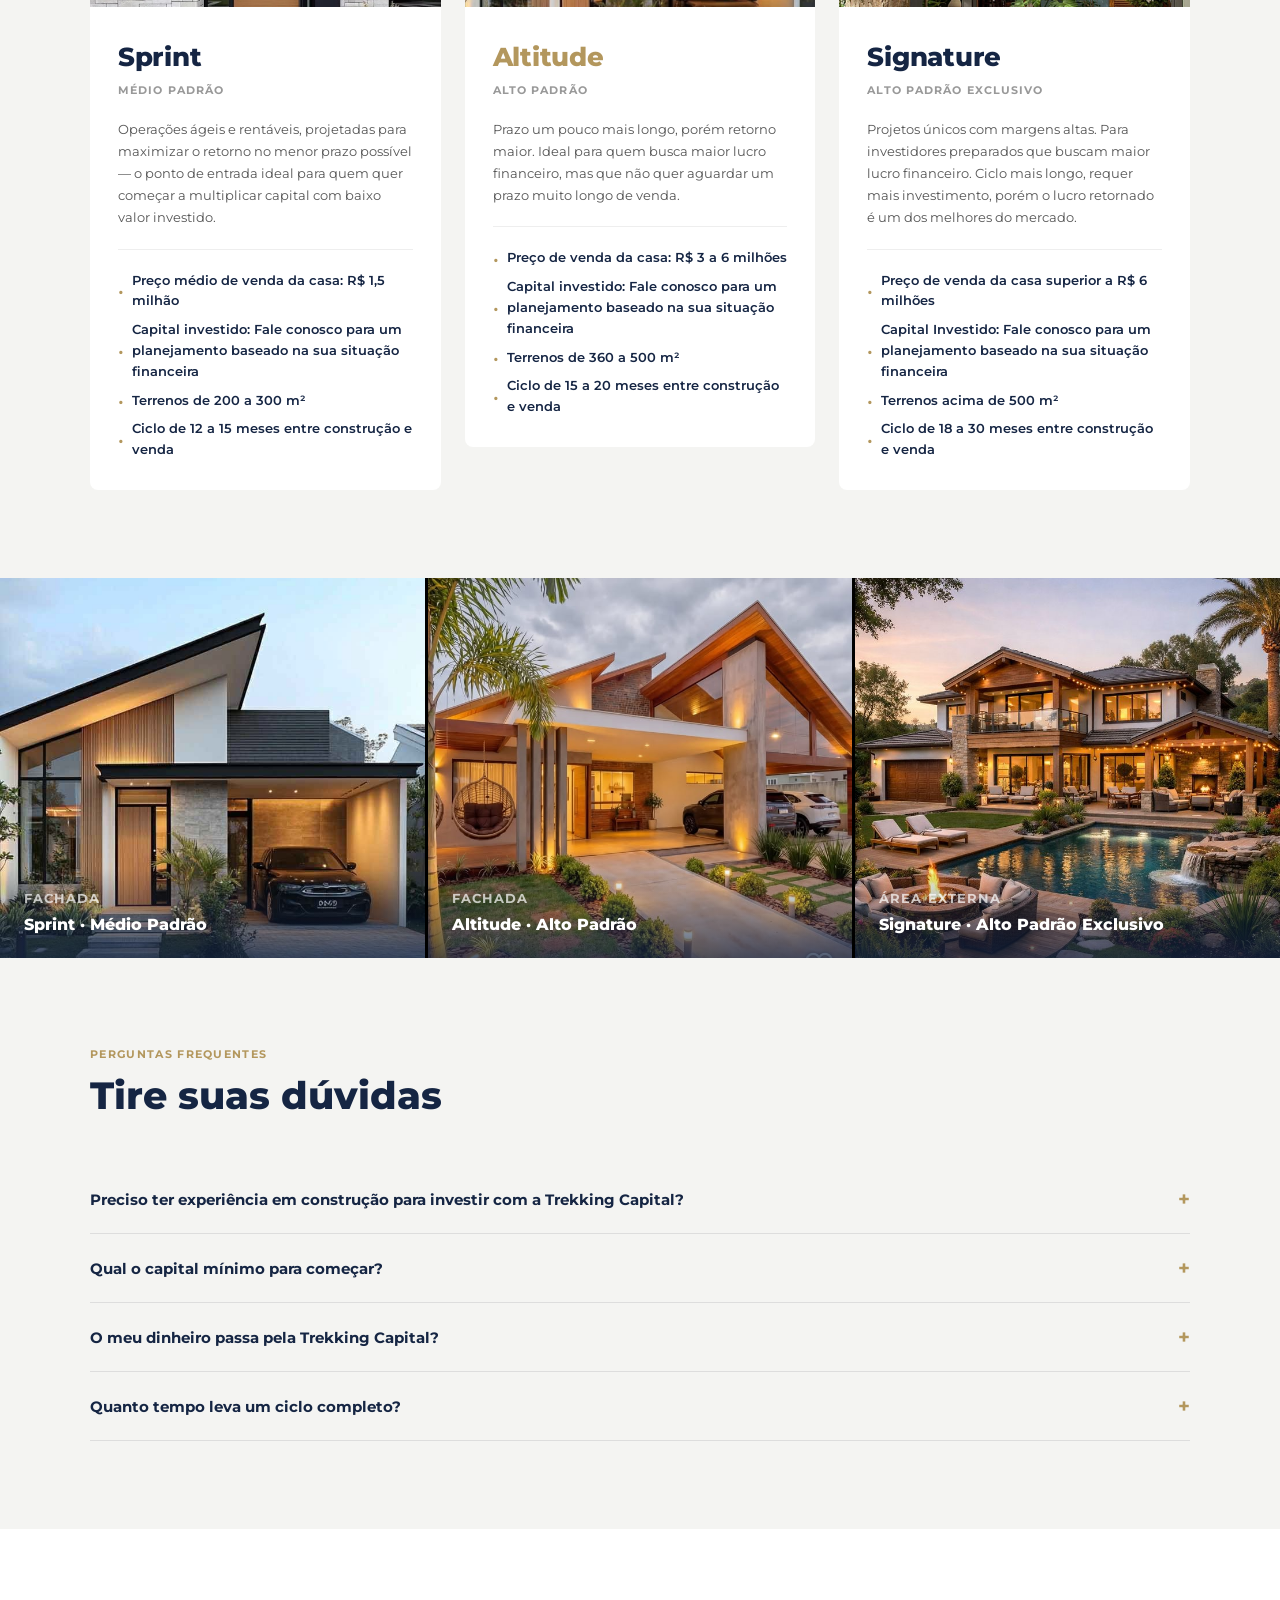
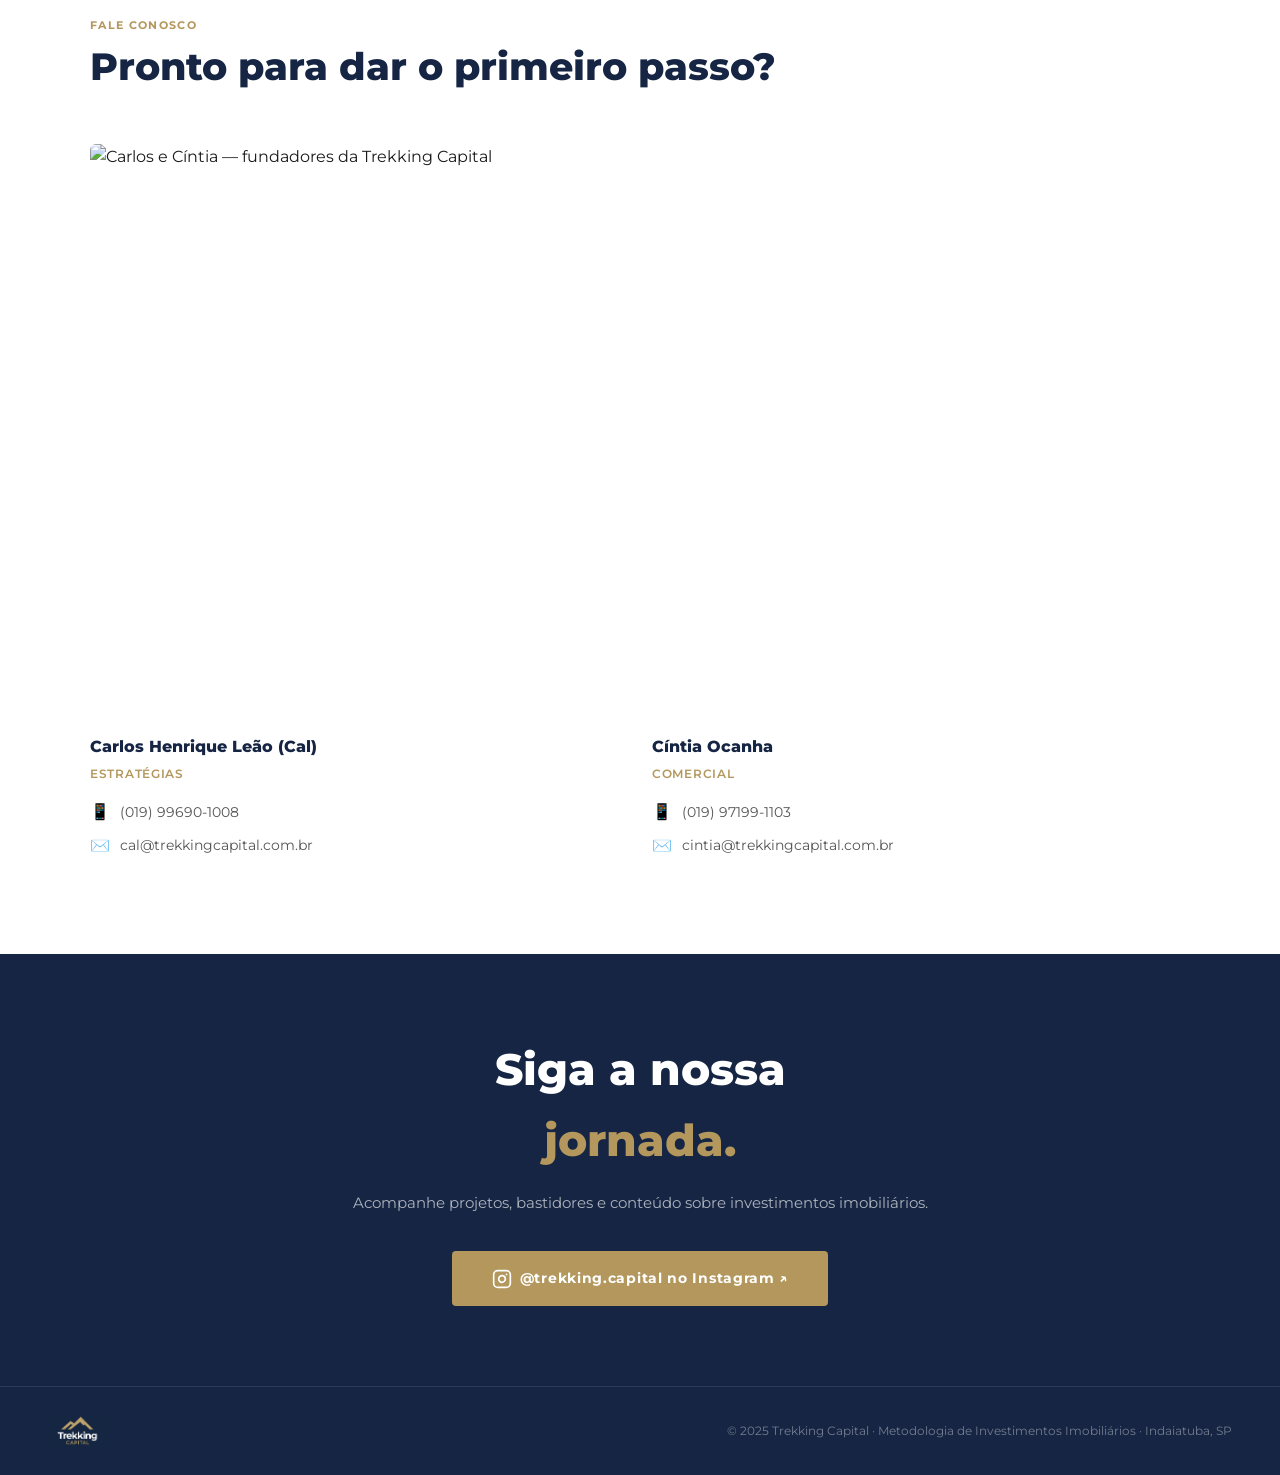
==== commit 03190061: "revert: restaurar seção de galeria de imagens Co-Authored-By: Claude Sonnet 4.6 <noreply@anthropic.c" ====
--- a/index.html
+++ b/index.html
@@ -230,6 +230,50 @@
         </div>
       </div>
 
+    </div>
+  </div>
+</section>
+
+<!-- GALERIA DE AMBIENTES -->
+<style>
+  .galeria-section { padding: 0 !important; background: #000 !important; }
+  .galeria-grid { display: grid !important; grid-template-columns: repeat(3, 1fr) !important; gap: 3px !important; }
+  .galeria-item { position: relative !important; overflow: hidden !important; height: 380px !important; }
+  @media (max-width: 768px) {
+    .galeria-grid { grid-template-columns: 1fr !important; }
+    .galeria-item { height: 280px !important; }
+  }
+</style>
+<section class="galeria-section">
+  <div class="galeria-grid">
+    <div class="galeria-item" style="position:relative;overflow:hidden;height:380px;">
+      <img src="assets/images/Imagem-galeria-sprint.jpeg" alt="Varanda com tijolinho"
+        style="width:100%;height:100%;object-fit:cover;object-position:center;transition:transform .5s;"
+        onmouseover="this.style.transform='scale(1.05)'" onmouseout="this.style.transform='scale(1)'"/>
+      <div style="position:absolute;bottom:0;left:0;right:0;padding:20px 24px;background:linear-gradient(transparent,rgba(21,37,67,.75));">
+        <p style="margin:0;font-size:13px;font-weight:700;color:rgba(255,255,255,.7);letter-spacing:.08em;text-transform:uppercase;">Fachada</p>
+        <p style="margin:4px 0 0;font-size:16px;font-weight:800;color:#fff;">Sprint · Médio Padrão</p>
+      </div>
+    </div>
+
+    <div class="galeria-item" style="position:relative;overflow:hidden;height:380px;">
+      <img src="assets/images/imagem-galeria-altitude.jpeg" alt="Jardim interno com pedras"
+        style="width:100%;height:100%;object-fit:cover;object-position:center;transition:transform .5s;"
+        onmouseover="this.style.transform='scale(1.05)'" onmouseout="this.style.transform='scale(1)'"/>
+      <div style="position:absolute;bottom:0;left:0;right:0;padding:20px 24px;background:linear-gradient(transparent,rgba(21,37,67,.75));">
+        <p style="margin:0;font-size:13px;font-weight:700;color:rgba(255,255,255,.7);letter-spacing:.08em;text-transform:uppercase;">Fachada</p>
+        <p style="margin:4px 0 0;font-size:16px;font-weight:800;color:#fff;">Altitude · Alto Padrão</p>
+      </div>
+    </div>
+
+    <div class="galeria-item" style="position:relative;overflow:hidden;height:380px;">
+      <img src="assets/images/imagem-galeria-signature.jpeg" alt="Pátio interno alto padrão"
+        style="width:100%;height:100%;object-fit:cover;object-position:center;transition:transform .5s;"
+        onmouseover="this.style.transform='scale(1.05)'" onmouseout="this.style.transform='scale(1)'"/>
+      <div style="position:absolute;bottom:0;left:0;right:0;padding:20px 24px;background:linear-gradient(transparent,rgba(21,37,67,.75));">
+        <p style="margin:0;font-size:13px;font-weight:700;color:rgba(255,255,255,.7);letter-spacing:.08em;text-transform:uppercase;">Área externa</p>
+        <p style="margin:4px 0 0;font-size:16px;font-weight:800;color:#fff;">Signature · Alto Padrão Exclusivo</p>
+      </div>
     </div>
   </div>
 </section>
--- a/css/style.css
+++ b/css/style.css
@@ -283,6 +283,11 @@
     .nav-hamburger.open span:nth-child(1) { transform: rotate(45deg) translate(5px, 5px); }
     .nav-hamburger.open span:nth-child(2) { opacity: 0; }
     .nav-hamburger.open span:nth-child(3) { transform: rotate(-45deg) translate(5px, -5px); }
+
+    /* GALERIA */
+    .galeria-section { padding: 0; background: #000; }
+    .galeria-grid { display: grid; grid-template-columns: repeat(3, 1fr); gap: 3px; }
+    .galeria-item { position: relative; overflow: hidden; height: 380px; }
 
     /* RESPONSIVE */
     @media (max-width: 768px) {
@@ -311,6 +316,8 @@
       .produtos-grid, .modalidades-grid { grid-template-columns: 1fr; }
       .razoes { grid-template-columns: 1fr; }
       .photo-grid { grid-template-columns: 1fr; }
+      .galeria-grid { grid-template-columns: 1fr; }
+      .galeria-item { height: 280px; }
       footer { flex-direction: column; gap: 12px; text-align: center; }
     }
 
